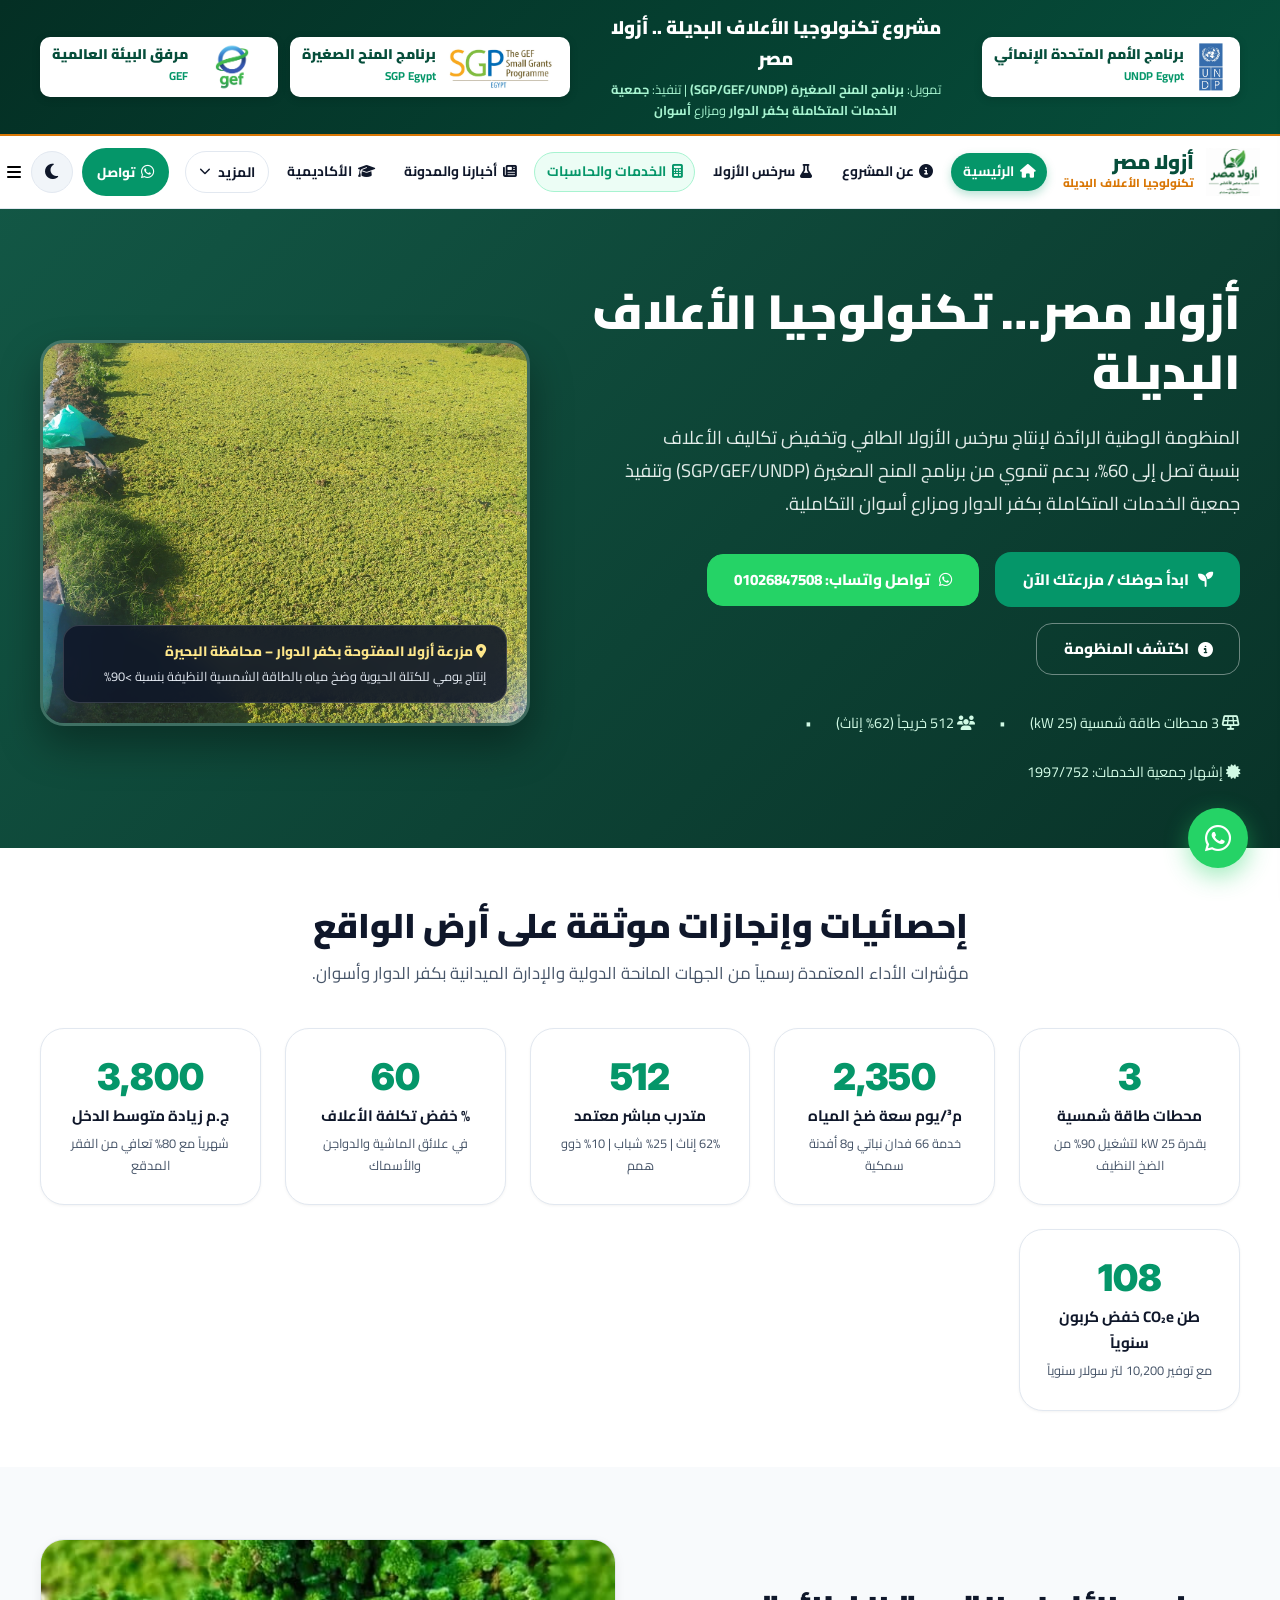
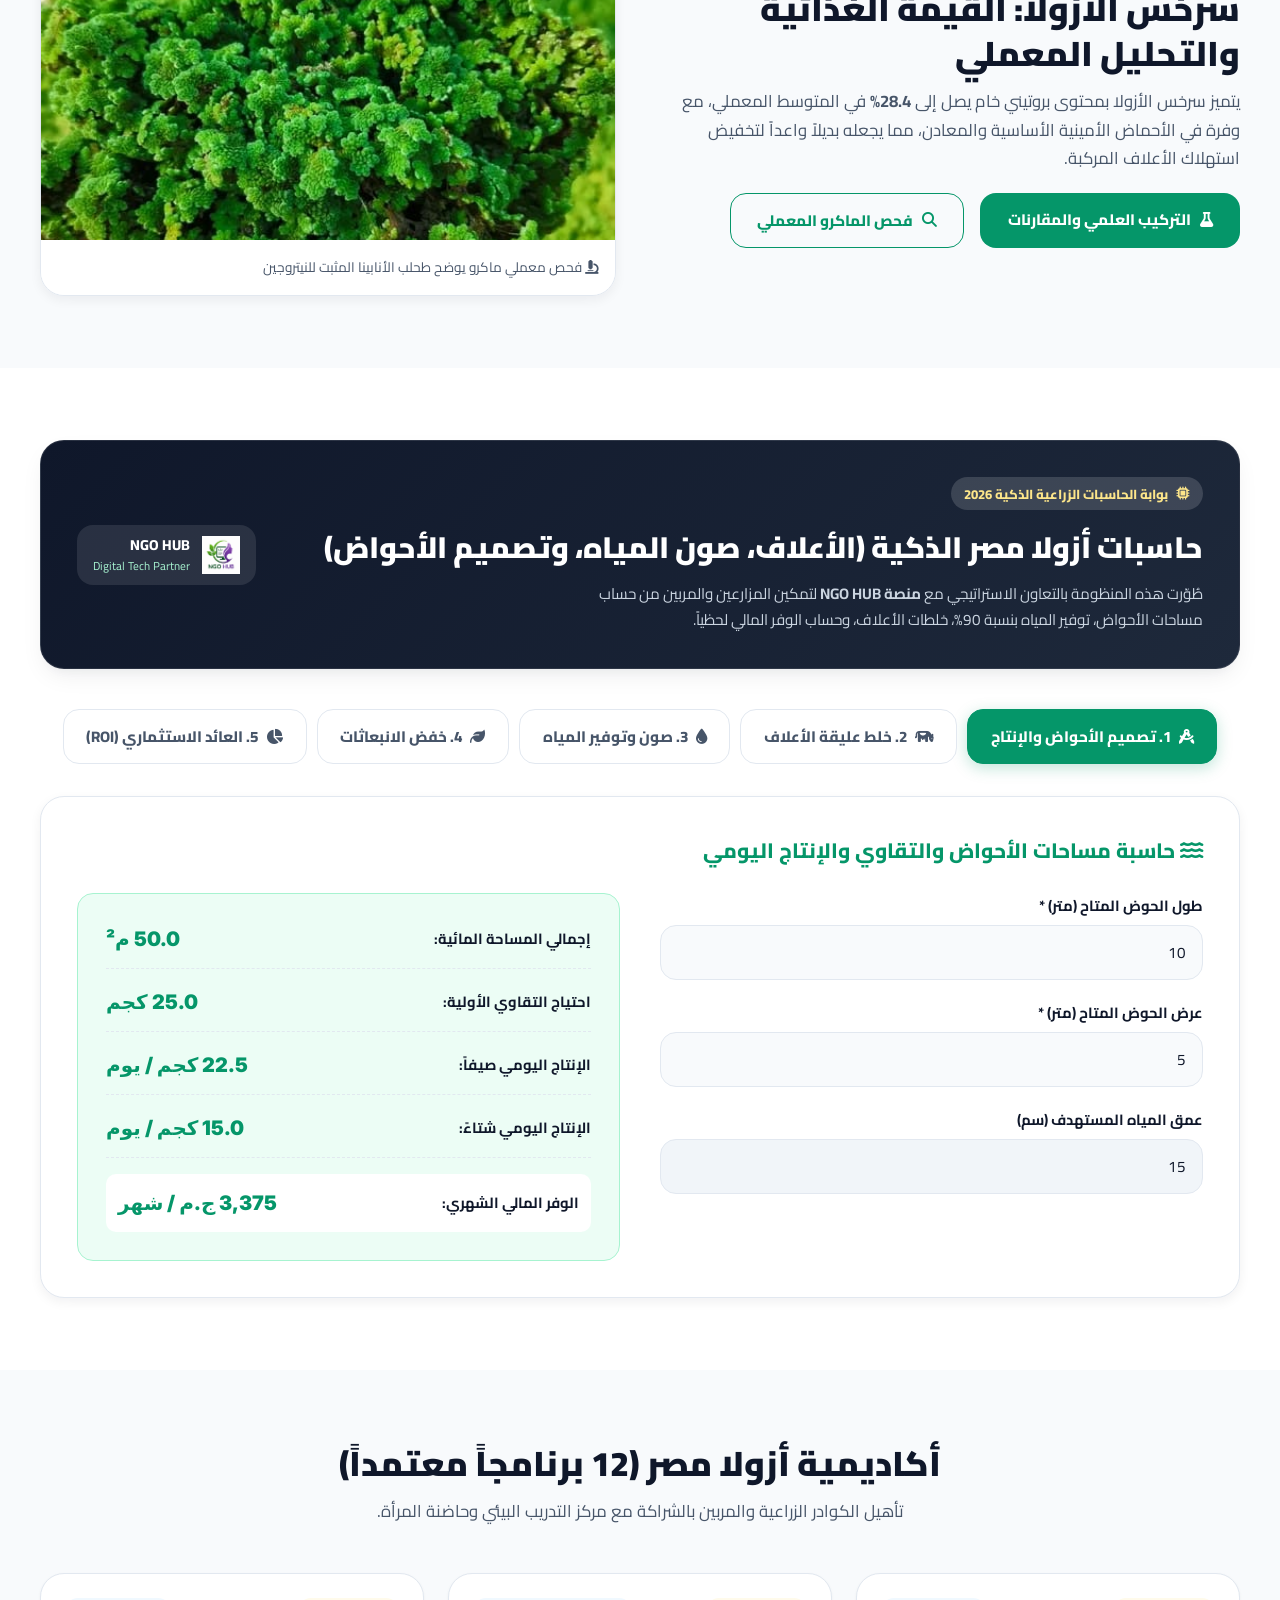
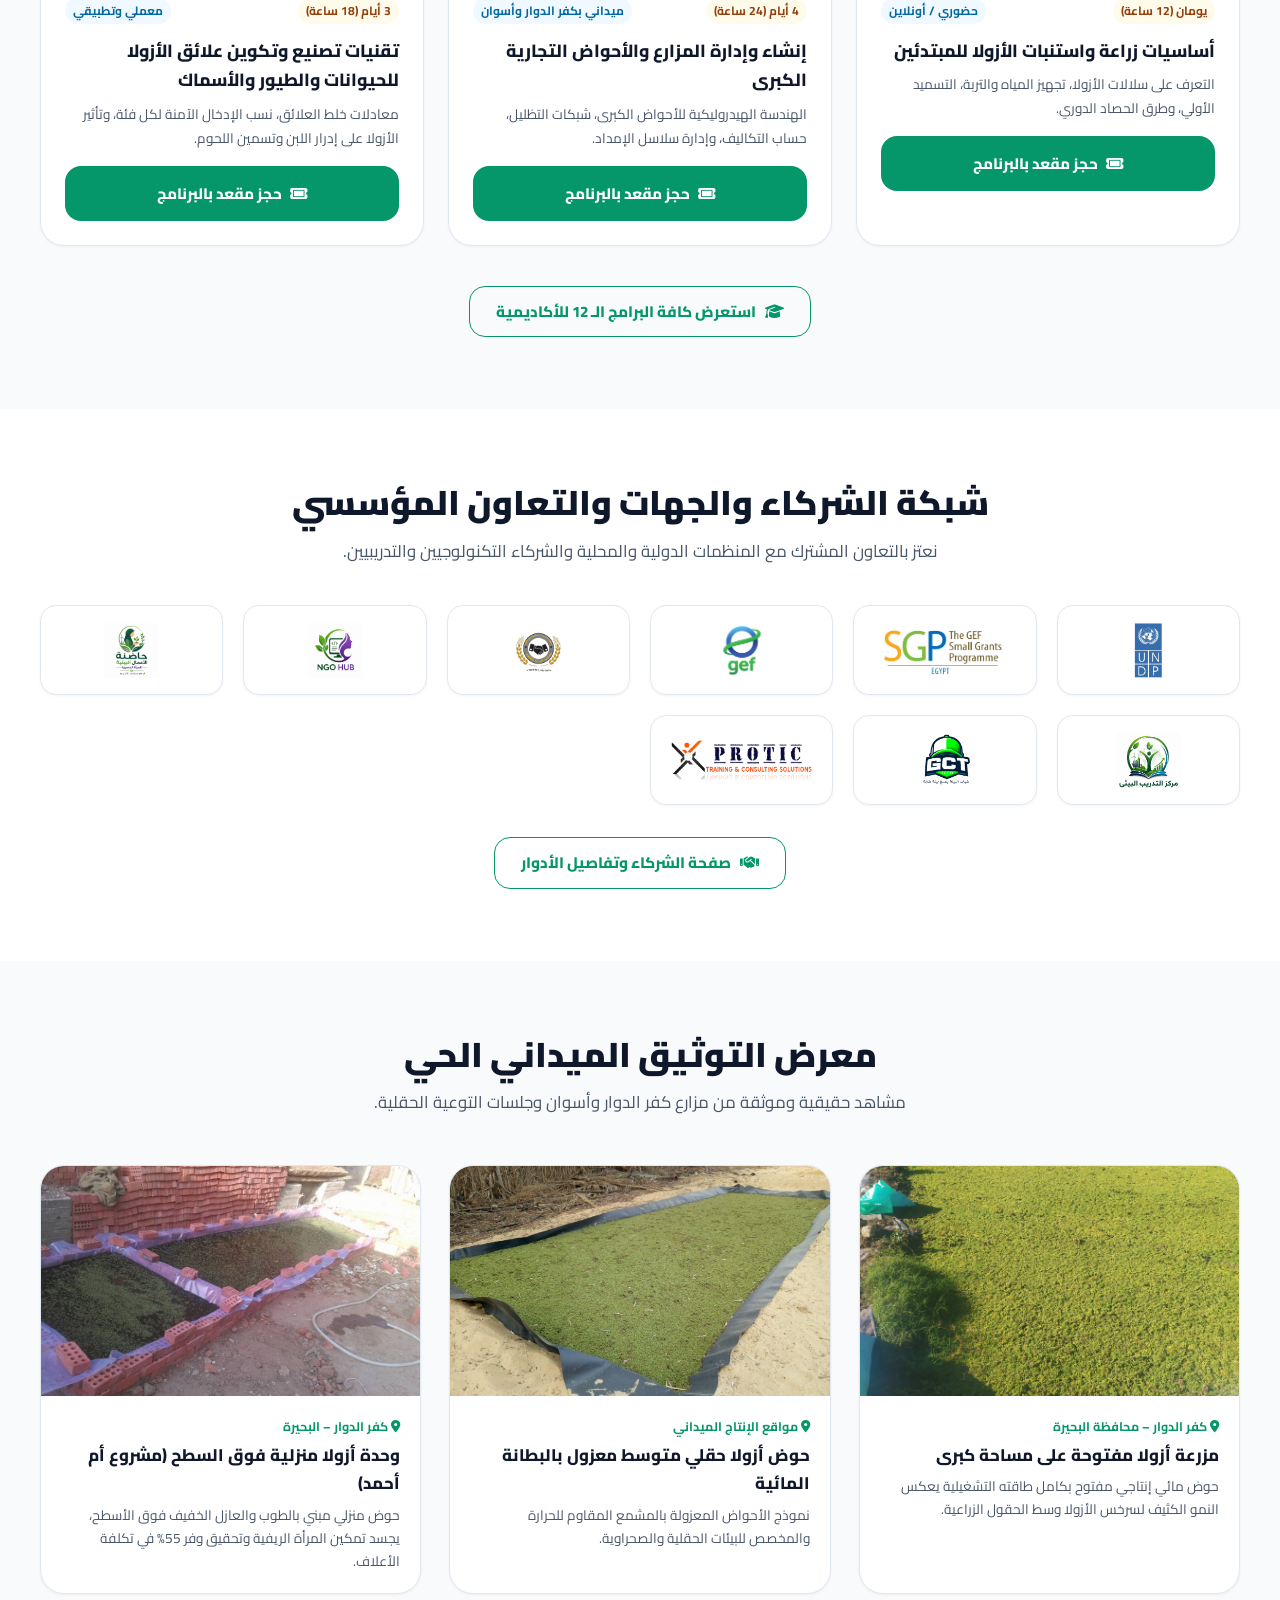
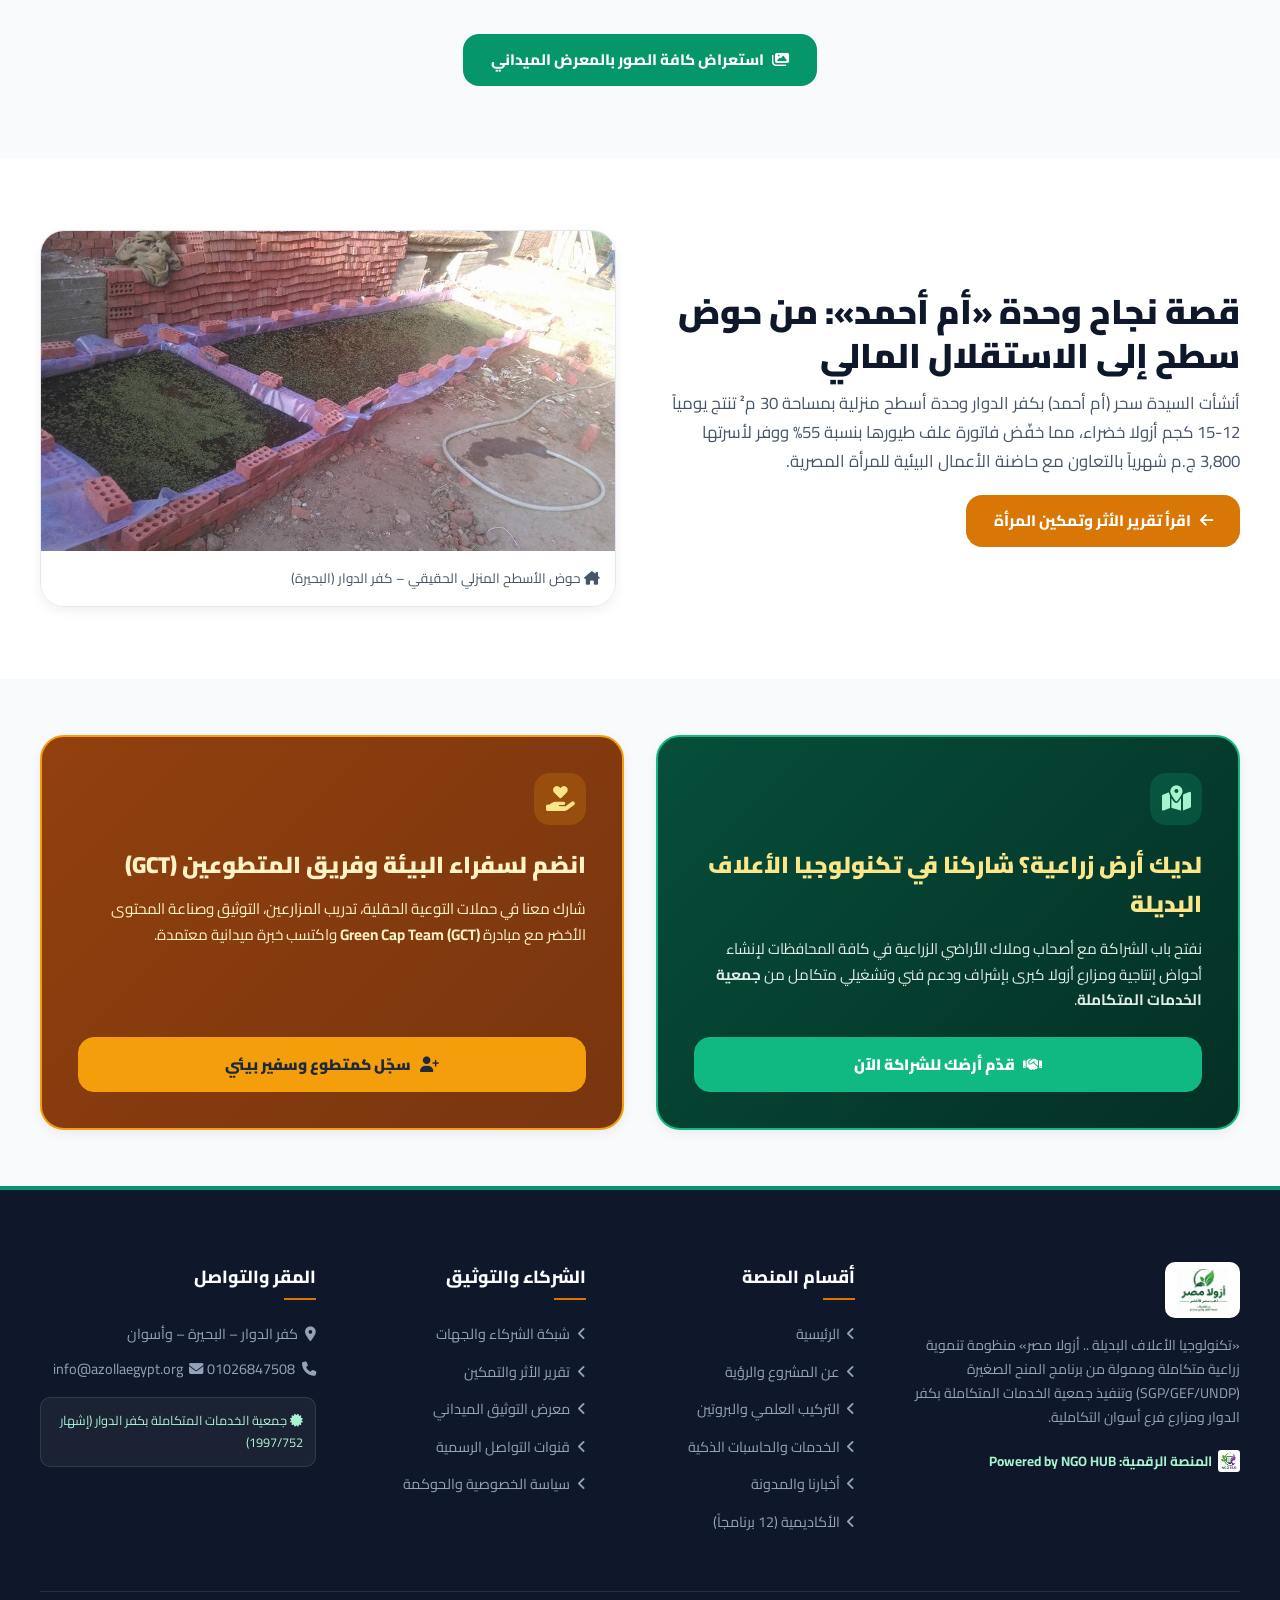
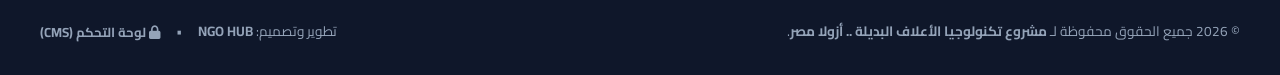
==== index.html @ 772b4bef "feat(reports): add monthly executive PDF report generation with offline html2pdf and print fallback" ====
<!DOCTYPE html>
<html lang="ar" dir="rtl" data-theme="light">
<head>
  <meta charset="UTF-8">
  <meta name="viewport" content="width=device-width, initial-scale=1.0, maximum-scale=5.0">
  <title>تكنولوجيا الأعلاف البديلة .. أزولا مصر | Azolla Egypt</title>
  <meta name="description" content="مشروع تكنولوجيا الأعلاف البديلة .. أزولا مصر. الممول من برنامج المنح الصغيرة (SGP/GEF/UNDP) وتنفيذ جمعية الخدمات المتكاملة بكفر الدوار ومزارع فرع أسوان التكاملية. الشريك الرقمي: NGO HUB.">
  <meta name="keywords" content="تكنولوجيا الأعلاف البديلة, أزولا مصر, Azolla Egypt, SGP Egypt, GEF, UNDP, جمعية الخدمات المتكاملة بكفر الدوار, NGO HUB, زراعة الأزولا في مصر, علف الأزولا, أعلاف مواشي, طاقة شمسية">
  <meta name="author" content="مشروع تكنولوجيا الأعلاف البديلة .. أزولا مصر - Azolla Egypt & NGO HUB">
  
  <!-- Open Graph -->
  <meta property="og:type" content="website">
  <meta property="og:title" content="تكنولوجيا الأعلاف البديلة .. أزولا مصر | SGP / GEF / UNDP">
  <meta property="og:description" content="من نبات صغير فوق الماء… نصنع مستقبلاً أخضر لمصر. جمعية الخدمات المتكاملة بكفر الدوار ومزارع أسوان التكاملية.">
  <meta property="og:url" content="https://azollaegypt.org">
  
  <!-- Google Fonts: Cairo & Inter -->
  <link rel="preconnect" href="https://fonts.googleapis.com">
  <link rel="preconnect" href="https://fonts.gstatic.com" crossorigin>
  <link href="https://fonts.googleapis.com/css2?family=Cairo:wght@400;600;700;800;900&family=Inter:wght@400;600;700;800&display=swap" rel="stylesheet">
  
  <!-- FontAwesome 6 Icons -->
  <link rel="stylesheet" href="https://cdnjs.cloudflare.com/ajax/libs/font-awesome/6.5.1/css/all.min.css">
  
  <!-- Master Stylesheet -->
  <link rel="stylesheet" href="./assets/css/style.css">
</head>
<body>

  <!-- 1. OFFICIAL INSTITUTIONAL SPONSOR TRUST BANNER (SYMMETRICAL & CRISP) -->
  <div class="top-sponsor-banner" role="banner">
    <div class="container sponsor-banner-grid">
      
      <!-- Right: UNDP Card -->
      <div class="sponsor-pillar-card" title="برنامج الأمم المتحدة الإنمائي (UNDP)">
        <img src="./assets/images/logo_undp.jpg" alt="UNDP Logo" class="sponsor-pillar-img">
        <div style="text-align: right;">
          <span style="display: block; font-size: 0.88rem; font-weight: 900; color: #064E3B; line-height: 1.25;">برنامج الأمم المتحدة الإنمائي</span>
          <span style="font-size: 0.72rem; color: #059669; font-weight: 700;">UNDP Egypt</span>
        </div>
      </div>

      <!-- Center: Official Project Title -->
      <div class="sponsor-center-content">
        <div class="sponsor-title-text" style="font-size: 1.15rem; font-weight: 900; color: #FFFFFF;">
          مشروع تكنولوجيا الأعلاف البديلة .. أزولا مصر
        </div>
        <div class="sponsor-entity-text">
          تمويل: <strong>برنامج المنح الصغيرة (SGP/GEF/UNDP)</strong> | تنفيذ: <strong>جمعية الخدمات المتكاملة بكفر الدوار</strong> ومزارع <strong>أسوان</strong>
        </div>
      </div>

      <!-- Left: SGP & GEF Cards -->
      <div style="display: flex; align-items: center; gap: 0.75rem;">
        <div class="sponsor-pillar-card" title="برنامج المنح الصغيرة (SGP Egypt)">
          <img src="./assets/images/logo_sgp.jpg" alt="SGP Egypt" class="sponsor-pillar-img">
          <div style="text-align: right;">
            <span style="display: block; font-size: 0.88rem; font-weight: 900; color: #064E3B; line-height: 1.25;">برنامج المنح الصغيرة</span>
            <span style="font-size: 0.72rem; color: #059669; font-weight: 700;">SGP Egypt</span>
          </div>
        </div>
        <div class="sponsor-pillar-card" title="مرفق البيئة العالمية (GEF)">
          <img src="./assets/images/logo_gef.jpg" alt="GEF" class="sponsor-pillar-img">
          <div style="text-align: right;">
            <span style="display: block; font-size: 0.88rem; font-weight: 900; color: #064E3B; line-height: 1.25;">مرفق البيئة العالمية</span>
            <span style="font-size: 0.72rem; color: #059669; font-weight: 700;">GEF</span>
          </div>
        </div>
      </div>

    </div>
  </div>

  <!-- 2. MAIN HEADER NAVIGATION -->
  <header class="main-header" id="main-header">
    <div class="container header-container">
      
      <!-- Brand Logo -->
      <a href="#home" class="logo-group" aria-label="الرئيسية">
        <img src="./assets/images/logo_azolla.png" alt="شعار أزولا مصر" class="brand-logo-img">
        <div class="brand-text">
          <span class="brand-title">أزولا مصر</span>
          <span class="brand-subtitle">تكنولوجيا الأعلاف البديلة</span>
        </div>
      </a>

      <!-- Navigation Links -->
      <nav class="main-nav" aria-label="القائمة الرئيسية">
        <ul class="nav-list">
          <li><a href="#home" class="nav-link active" data-page="home"><i class="fa-solid fa-house"></i> الرئيسية</a></li>
          <li><a href="#about" class="nav-link" data-page="about"><i class="fa-solid fa-circle-info"></i> عن المشروع</a></li>
          <li><a href="#science" class="nav-link" data-page="science"><i class="fa-solid fa-flask"></i> سرخس الأزولا</a></li>
          <li><a href="#services" class="nav-link nav-link-calc" data-page="services"><i class="fa-solid fa-calculator"></i> الخدمات والحاسبات</a></li>
          <li><a href="#news" class="nav-link" data-page="news"><i class="fa-solid fa-newspaper"></i> أخبارنا والمدونة</a></li>
          <li><a href="#academy" class="nav-link" data-page="academy"><i class="fa-solid fa-graduation-cap"></i> الأكاديمية</a></li>
          
          <!-- Dropdown for institutional and secondary pages -->
          <li class="nav-dropdown">
            <button type="button" class="nav-dropdown-btn" id="nav-more-btn" aria-haspopup="true" aria-expanded="false">
              <span>المزيد</span> <i class="fa-solid fa-chevron-down" style="font-size: 0.72rem;"></i>
            </button>
            <div class="nav-dropdown-menu" role="menu">
              <a href="#impact" class="nav-dropdown-item" data-page="impact" role="menuitem"><i class="fa-solid fa-earth-africa text-emerald"></i> الأثر والتمكين</a>
              <a href="#partners" class="nav-dropdown-item" data-page="partners" role="menuitem"><i class="fa-solid fa-handshake text-gold"></i> الشركاء المؤسسيون</a>
              <a href="#media" class="nav-dropdown-item" data-page="media" role="menuitem"><i class="fa-solid fa-images text-primary"></i> المعرض الميداني</a>
              <a href="#contact" class="nav-dropdown-item" data-page="contact" role="menuitem"><i class="fa-solid fa-phone text-azure"></i> تواصل معنا</a>
              <a href="#privacy" class="nav-dropdown-item" data-page="privacy" role="menuitem"><i class="fa-solid fa-shield-halved text-emerald"></i> الخصوصية والحوكمة</a>
            </div>
          </li>
        </ul>
      </nav>

      <!-- Header Actions: WhatsApp CTA, Theme Switcher & Mobile Toggle -->
      <div class="header-actions">
        <!-- Quick WhatsApp Button -->
        <a href="https://wa.me/201026847508" target="_blank" rel="noopener" class="btn btn-emerald btn-sm header-cta-btn" style="display: inline-flex; align-items: center; gap: 0.4rem; padding: 0.42rem 0.85rem; font-size: 0.82rem; font-weight: 800; border-radius: var(--radius-full);" title="تواصل واتساب المباشر">
          <i class="fa-brands fa-whatsapp" style="font-size: 0.95rem;"></i> تواصل
        </a>

        <!-- Theme Toggle Button -->
        <button class="theme-toggle-btn" id="theme-toggle-btn" onclick="toggleTheme()" aria-label="تبديل المظهر" title="تبديل الوضع الليلي / النهاري">
          <i class="fa-solid fa-moon" id="theme-icon"></i>
        </button>

        <!-- Mobile Drawer Toggle -->
        <button class="mobile-toggle-btn" id="mobile-menu-toggle" aria-label="فتح القائمة">
          <i class="fa-solid fa-bars"></i>
        </button>
      </div>

    </div>
  </header>

  <!-- 3. MOBILE NAVIGATION DRAWER & OVERLAY -->
  <div class="mobile-drawer-overlay" id="mobile-overlay"></div>
  <aside class="mobile-drawer" id="mobile-drawer" aria-label="قائمة الجوال">
    <div style="display: flex; justify-content: space-between; align-items: center; margin-bottom: 2rem; border-bottom: 1px solid var(--color-border); padding-bottom: 1rem;">
      <div style="display: flex; align-items: center; gap: 0.75rem;">
        <img src="./assets/images/logo_azolla.png" alt="أزولا مصر" style="height: 38px;">
        <span style="font-weight: 800; font-size: 1.1rem; color: var(--color-primary-dark);">أزولا مصر</span>
      </div>
      <button class="modal-close-btn" id="mobile-close-btn" aria-label="إغلاق">&times;</button>
    </div>

    <ul class="mobile-nav-list">
      <li><a href="#home" class="mobile-nav-link" data-page="home"><i class="fa-solid fa-house text-emerald"></i> الرئيسية</a></li>
      <li><a href="#about" class="mobile-nav-link" data-page="about"><i class="fa-solid fa-circle-info text-emerald"></i> عن المشروع</a></li>
      <li><a href="#science" class="mobile-nav-link" data-page="science"><i class="fa-solid fa-flask text-emerald"></i> الأزولا واستخداماته</a></li>
      <li><a href="#services" class="mobile-nav-link" data-page="services"><i class="fa-solid fa-calculator text-emerald"></i> الخدمات والحاسبات الذكية</a></li>
      <li><a href="#news" class="mobile-nav-link" data-page="news"><i class="fa-solid fa-newspaper text-emerald"></i> أخبارنا والمدونة</a></li>
      <li><a href="#academy" class="mobile-nav-link" data-page="academy"><i class="fa-solid fa-graduation-cap text-emerald"></i> الأكاديمية (12 برنامجاً)</a></li>
      <li><a href="#impact" class="mobile-nav-link" data-page="impact"><i class="fa-solid fa-earth-africa text-emerald"></i> الأثر والتمكين</a></li>
      <li><a href="#partners" class="mobile-nav-link" data-page="partners"><i class="fa-solid fa-handshake text-emerald"></i> الشركاء والجهات</a></li>
      <li><a href="#media" class="mobile-nav-link" data-page="media"><i class="fa-solid fa-images text-emerald"></i> المعرض الميداني</a></li>
      <li><a href="#contact" class="mobile-nav-link" data-page="contact"><i class="fa-solid fa-phone text-emerald"></i> تواصل معنا</a></li>
      <li><a href="#privacy" class="mobile-nav-link" data-page="privacy"><i class="fa-solid fa-shield-halved text-emerald"></i> سياسة الخصوصية والحوكمة</a></li>
    </ul>

    <div style="margin-top: auto; padding-top: 1.5rem; border-top: 1px solid var(--color-border);">
      <a href="https://wa.me/201026847508?text=%D8%A7%D9%84%D8%B3%D9%84%D8%A7%D9%85%20%D8%B9%D9%84%D9%8A%D9%83%D9%85%D8%8C%20%D8%A3%D9%88%D8%AF%20%D8%A7%D9%84%D8%A7%D8%B3%D8%AA%D9%81%D8%B3%D8%A7%D8%B1%20%D8%B9%D9%86%20%D9%85%D8%B4%D8%B1%D9%88%D8%B9%20%D8%AA%D9%83%D9%86%D9%88%D9%84%D9%88%D8%AC%D9%8A%D8%A7%20%D8%A7%D9%84%D8%A3%D8%B9%D9%84%D8%A7%D9%81%20%D8%A7%D9%84%D8%A8%D8%AF%D9%8A%D9%84%D8%A9%20%D8%A3%D8%B2%D9%88%D9%84%D8%A7%20%D9%85%D8%B5%D8%B1" target="_blank" rel="noopener" class="btn btn-emerald btn-block" style="background: #25D366; margin-bottom: 0.75rem;">
        <i class="fa-brands fa-whatsapp"></i> واتساب: 01026847508
      </a>
      <div style="font-size: 0.78rem; text-align: center; color: var(--color-text-muted);">
        Powered by <strong>NGO HUB</strong>
      </div>
    </div>
  </aside>

  <!-- 4. SPA MAIN CONTENT CONTAINER (PRE-RENDERED LANDING PAGE) -->
  <main id="app-content" role="main">
    <section class="home-hero-section">
      <div class="container">
        <div class="hero-grid">
          <div>
            <h1 class="hero-main-title">
              أزولا مصر… <br><span class="hero-highlight">تكنولوجيا الأعلاف البديلة</span>
            </h1>
            <p class="hero-lead-text">
              المنظومة الوطنية الرائدة لإنتاج سرخس الأزولا الطافي وتخفيض تكاليف الأعلاف بنسبة تصل إلى <strong>60%</strong>، بدعم تنموي من برنامج المنح الصغيرة (SGP/GEF/UNDP) وتنفيذ جمعية الخدمات المتكاملة بكفر الدوار ومزارع أسوان التكاملية.
            </p>

            <div class="hero-cta-row">
              <button class="btn btn-emerald btn-lg" onclick="openModal('modal-farm')">
                <i class="fa-solid fa-seedling"></i> ابدأ حوضك / مزرعتك الآن
              </button>
              <a href="https://wa.me/201026847508?text=%D8%A7%D9%84%D8%B3%D9%84%D8%A7%D9%85%20%D8%B9%D9%84%D9%8A%D9%83%D9%85%D8%8C%20%D8%A3%D9%88%D8%AF%20%D8%A7%D9%84%D8%A7%D8%B3%D8%AA%D9%81%D8%B3%D8%A7%D8%B1%20%D8%B9%D9%86%20%D9%85%D8%B4%D8%B1%D9%88%D8%B9%20%D8%A3%D8%B2%D9%88%D9%84%D8%A7%20%D9%85%D8%B5%D8%B1" target="_blank" rel="noopener" class="btn btn-gold btn-lg" style="background: #25D366; border-color: #25D366;">
                <i class="fa-brands fa-whatsapp"></i> تواصل واتساب: 01026847508
              </a>
              <a href="#about" class="btn btn-outline-white btn-lg">
                <i class="fa-solid fa-circle-info"></i> اكتشف المنظومة
              </a>
            </div>

            <div style="display: flex; gap: 1.5rem; flex-wrap: wrap; font-size: 0.9rem; color: #D1FAE5;">
              <span><i class="fa-solid fa-solar-panel text-gold"></i> 3 محطات طاقة شمسية (25 kW)</span>
              <span>•</span>
              <span><i class="fa-solid fa-users text-gold"></i> 512 خريجاً (62% إناث)</span>
              <span>•</span>
              <span><i class="fa-solid fa-certificate text-gold"></i> إشهار جمعية الخدمات: 1997/752</span>
            </div>
          </div>

          <div class="hero-media-card">
            <img src="./assets/images/field_farm_large.jpg" alt="مزرعة أزولا مصر الحقلية" class="hero-media-img">
            <div class="hero-floating-tag">
              <div style="font-weight: 800; color: #FDE68A; margin-bottom: 0.2rem;">
                <i class="fa-solid fa-location-dot"></i> مزرعة أزولا المفتوحة بكفر الدوار – محافظة البحيرة
              </div>
              <div style="font-size: 0.8rem; color: #E2E8F0;">
                إنتاج يومي للكتلة الحيوية وضخ مياه بالطاقة الشمسية النظيفة بنسبة &gt;90%
              </div>
            </div>
          </div>
        </div>
      </div>
    </section>

    <section class="section section-bg-white" style="padding-top: 3.5rem; padding-bottom: 3.5rem;">
      <div class="container">
        <div class="section-header-box" style="margin-bottom: 2.5rem;">
          <h2 class="section-title">إحصائيات وإنجازات موثقة على أرض الواقع</h2>
          <p class="section-desc">مؤشرات الأداء المعتمدة رسمياً من الجهات المانحة الدولية والإدارة الميدانية بكفر الدوار وأسوان.</p>
        </div>

        <div class="stats-dashboard-grid">
          <div class="stat-card">
            <div class="stat-number-box counter-val" data-target="3">3</div>
            <div class="stat-card-title">محطات طاقة شمسية</div>
            <div class="stat-card-desc">بقدرة 25 kW لتشغيل 90% من الضخ النظيف</div>
          </div>

          <div class="stat-card">
            <div class="stat-number-box counter-val" data-target="1250">1,250</div>
            <div class="stat-card-title">م³/يوم سعة ضخ المياه</div>
            <div class="stat-card-desc">خدمة 66 فدان نباتي و8 أفدنة سمكية</div>
          </div>

          <div class="stat-card">
            <div class="stat-number-box counter-val" data-target="512">512</div>
            <div class="stat-card-title">متدرب مباشر معتمد</div>
            <div class="stat-card-desc">62% إناث | 25% شباب | 10% ذوو همم</div>
          </div>

          <div class="stat-card">
            <div class="stat-number-box counter-val" data-target="60">60%</div>
            <div class="stat-card-title">% خفض تكلفة الأعلاف</div>
            <div class="stat-card-desc">في علائق الماشية والدواجن والأسماك</div>
          </div>

          <div class="stat-card">
            <div class="stat-number-box counter-val" data-target="4200">4,200</div>
            <div class="stat-card-title">ج.م زيادة متوسط الدخل</div>
            <div class="stat-card-desc">شهرياً مع 80% تعافي من الفقر المدقع</div>
          </div>

          <div class="stat-card">
            <div class="stat-number-box counter-val" data-target="185">185</div>
            <div class="stat-card-title">طن CO₂e خفض كربون سنوياً</div>
            <div class="stat-card-desc">مع توفير 10,200 لتر سولار سنوياً</div>
          </div>
        </div>
      </div>
    </section>

    <section class="section section-bg-light">
      <div class="container">
        <div style="display: grid; grid-template-columns: 1fr 1fr; gap: 3rem; align-items: center;">
          <div>
            <h2 class="section-title">سرخس الأزولا: القيمة الغذائية والتحليل المعملي</h2>
            <p class="section-desc" style="margin-bottom: 1.25rem;">
              يتميز سرخس الأزولا بمحتوى بروتيني خام يصل إلى <strong>28.4%</strong> في المتوسط المعملي، مع وفرة في الأحماض الأمينية الأساسية والمعادن، مما يجعله بديلاً واعداً لتخفيض استهلاك الأعلاف المركبة.
            </p>
            <div style="display: flex; gap: 1rem; flex-wrap: wrap;">
              <a href="#science" class="btn btn-primary"><i class="fa-solid fa-flask"></i> التركيب العلمي والمقارنات</a>
              <button class="btn btn-outline-primary" onclick="openLightbox('./assets/images/field_macro_azolla.jpg', 'صورة ماكرو للأزولا', 'فحص معملي ماكرو يوضح نسيج سرخس الأزولا النقي')">
                <i class="fa-solid fa-magnifying-glass"></i> فحص الماكرو المعملي
              </button>
            </div>
          </div>

          <div>
            <div style="border-radius: var(--radius-lg); overflow: hidden; box-shadow: var(--shadow-md); border: 1px solid var(--color-border);">
              <img src="./assets/images/field_macro_azolla.jpg" alt="ماكرو الأزولا" style="width: 100%; height: 300px; object-fit: cover;">
              <div style="padding: 1rem; background: var(--color-surface); font-size: 0.85rem; color: var(--color-text-muted);">
                <i class="fa-solid fa-microscope text-gold"></i> فحص معملي ماكرو يوضح طحلب الأنابينا المثبت للنيتروجين
              </div>
            </div>
          </div>
        </div>
      </div>
    </section>

    <!-- INTERACTIVE CALCULATORS SUITE (Directly Visible on Landing / Home) -->
    <section class="section section-bg-white" id="interactive-calculators">
      <div class="container">
        <div class="smart-hub-header-card">
          <div>
            <div style="display: inline-flex; align-items: center; gap: 0.5rem; background: rgba(255,255,255,0.15); color: #FDE68A; padding: 0.35rem 0.85rem; border-radius: var(--radius-full); font-size: 0.82rem; font-weight: 800; margin-bottom: 0.75rem;">
              <i class="fa-solid fa-microchip"></i> بوابة الحاسبات الزراعية الذكية 2026
            </div>
            <h2 style="font-size: 1.85rem; font-weight: 900; color: #FFFFFF; margin-bottom: 0.5rem;">
              حاسبات أزولا مصر الذكية (الأعلاف، صون المياه، وتصميم الأحواض)
            </h2>
            <p style="color: #CBD5E1; font-size: 0.95rem; max-width: 650px;">
              طُوّرت هذه المنظومة بالتعاون الاستراتيجي مع <strong>منصة NGO HUB</strong> لتمكين المزارعين والمربين من حساب مساحات الأحواض، توفير المياه بنسبة 90%، خلطات الأعلاف، وحساب الوفر المالي لحظياً.
            </p>
          </div>

          <div class="smart-hub-logo-tag">
            <img src="./assets/images/logo_ngohub.png" alt="NGO HUB Logo" style="height: 38px;">
            <div style="text-align: right;">
              <div style="font-weight: 800; font-size: 0.9rem; color: #FFFFFF;">NGO HUB</div>
              <div style="font-size: 0.72rem; color: #A7F3D0;">Digital Tech Partner</div>
            </div>
          </div>
        </div>

        <div class="calc-nav-tabs">
          <button class="calc-tab-btn active" onclick="switchCalcTab('tab-basin', this)">
            <i class="fa-solid fa-compass-drafting"></i> 1. تصميم الأحواض والإنتاج
          </button>
          <button class="calc-tab-btn" onclick="switchCalcTab('tab-feed', this)">
            <i class="fa-solid fa-cow"></i> 2. خلط عليقة الأعلاف
          </button>
          <button class="calc-tab-btn" onclick="switchCalcTab('tab-water', this)">
            <i class="fa-solid fa-droplet text-azure"></i> 3. صون وتوفير المياه
          </button>
          <button class="calc-tab-btn" onclick="switchCalcTab('tab-carbon', this)">
            <i class="fa-solid fa-leaf"></i> 4. خفض الانبعاثات
          </button>
          <button class="calc-tab-btn" onclick="switchCalcTab('tab-roi', this)">
            <i class="fa-solid fa-chart-pie"></i> 5. العائد الاستثماري (ROI)
          </button>
        </div>

        <!-- 1. BASIN CALC -->
        <div id="tab-basin" class="calculator-box">
          <h3 style="font-size: 1.3rem; font-weight: 800; color: var(--color-primary); margin-bottom: 1.5rem;">
            <i class="fa-solid fa-water text-azure"></i> حاسبة مساحات الأحواض والتقاوي والإنتاج اليومي
          </h3>
          <div class="calc-grid-layout">
            <div>
              <div class="form-group">
                <label class="form-label">طول الحوض المتاح (متر) *</label>
                <input type="number" id="calc-basin-length" class="form-control" value="10" min="1" oninput="runBasinCalc()">
              </div>
              <div class="form-group">
                <label class="form-label">عرض الحوض المتاح (متر) *</label>
                <input type="number" id="calc-basin-width" class="form-control" value="5" min="1" oninput="runBasinCalc()">
              </div>
              <div class="form-group">
                <label class="form-label">عمق المياه المستهدف (سم)</label>
                <input type="number" class="form-control" value="15" readonly style="background: var(--color-surface-hover);">
              </div>
            </div>

            <div class="calc-result-panel">
              <div class="result-row">
                <span class="result-label">إجمالي المساحة المائية:</span>
                <span class="result-value" id="res-basin-area">50 م²</span>
              </div>
              <div class="result-row">
                <span class="result-label">احتياج التقاوي الأولية:</span>
                <span class="result-value" id="res-basin-seed">25 كجم</span>
              </div>
              <div class="result-row">
                <span class="result-label">الإنتاج اليومي صيفاً:</span>
                <span class="result-value" id="res-basin-yield-summer">22.5 كجم / يوم</span>
              </div>
              <div class="result-row">
                <span class="result-label">الإنتاج اليومي شتاءً:</span>
                <span class="result-value" id="res-basin-yield-winter">15.0 كجم / يوم</span>
              </div>
              <div class="result-row" style="background: var(--color-surface); padding: 0.75rem; border-radius: var(--radius-sm);">
                <span class="result-label">الوفر المالي الشهري:</span>
                <span class="result-value text-gold" id="res-basin-savings">3,375 ج.م / شهر</span>
              </div>
            </div>
          </div>
        </div>

        <!-- 2. FEED CALC -->
        <div id="tab-feed" class="calculator-box" style="display: none;">
          <h3 style="font-size: 1.3rem; font-weight: 800; color: var(--color-primary); margin-bottom: 1.5rem;">
            <i class="fa-solid fa-wheat-awn text-gold"></i> حاسبة خلط عليقة الأعلاف المركبة للأبقار والدواجن والأسماك
          </h3>
          <div class="calc-grid-layout">
            <div>
              <div class="form-group">
                <label class="form-label">نوع القطيع أو الحيوانات *</label>
                <select id="calc-feed-type" class="form-control" onchange="runFeedCalc()">
                  <option value="cattle_dairy">أبقار وجاموس حلاب</option>
                  <option value="cattle_beef" selected>أبقار وجاموس تسمين</option>
                  <option value="sheep_goat">أغنام وماعز</option>
                  <option value="poultry_ducks">دواجن وبط ورومي</option>
                  <option value="fish_farm">أسماك مزارع</option>
                </select>
              </div>
              <div class="form-group">
                <label class="form-label">عدد الرؤوس بالقطيع *</label>
                <input type="number" id="calc-feed-heads" class="form-control" value="10" min="1" oninput="runFeedCalc()">
              </div>
              <div class="form-group">
                <label class="form-label">سعر كيلو العلف الجاف (جنيه) *</label>
                <input type="number" id="calc-feed-price" class="form-control" value="22" min="5" oninput="runFeedCalc()">
              </div>
            </div>

            <div class="calc-result-panel">
              <div class="result-row">
                <span class="result-label">إجمالي العلف الجاف:</span>
                <span class="result-value" id="res-feed-total-dry">120 كجم / يوم</span>
              </div>
              <div class="result-row">
                <span class="result-label">العلف الجاف الموفر يومياً:</span>
                <span class="result-value text-emerald" id="res-feed-saved-dry">24 كجم / يوم</span>
              </div>
              <div class="result-row">
                <span class="result-label">الأزولا الطازجة الواجب خلطها:</span>
                <span class="result-value" id="res-feed-azolla-needed">96 كجم / يوم</span>
              </div>
              <div class="result-row" style="background: var(--color-surface); padding: 0.75rem; border-radius: var(--radius-sm);">
                <span class="result-label">الوفر المالي الشهري:</span>
                <span class="result-value text-gold" id="res-feed-monthly-saved">15,840 ج.م / شهر</span>
              </div>
            </div>
          </div>
        </div>

        <!-- 3. WATER SAVINGS & CONSERVATION CALC -->
        <div id="tab-water" class="calculator-box" style="display: none;">
          <div style="display: flex; justify-content: space-between; align-items: center; margin-bottom: 1.5rem; flex-wrap: wrap; gap: 1rem;">
            <h3 style="font-size: 1.3rem; font-weight: 800; color: var(--color-primary); margin: 0;">
              <i class="fa-solid fa-droplet text-azure"></i> حاسبة صون وكفاءة استهلاك وتوفير المياه (Water Conservation)
            </h3>
            <span style="background: var(--color-azure-50); color: var(--color-azure-dark); padding: 0.35rem 0.85rem; border-radius: var(--radius-full); font-weight: 800; font-size: 0.85rem; border: 1px solid var(--color-azure-100);">
              <i class="fa-solid fa-gauge-high text-azure"></i> وفر مائي يصل إلى 90%
            </span>
          </div>

          <div class="calc-grid-layout">
            <div>
              <div class="form-group">
                <label class="form-label"><i class="fa-solid fa-ruler-combined text-azure"></i> مساحة الأحواض المائية (م²) *</label>
                <input type="number" id="calc-water-area" class="form-control" value="100" min="10" step="10" oninput="runWaterCalc()">
                <small style="color: var(--color-text-muted); font-size: 0.78rem;">(مثال: 100 م² = حوض متوسط، 4200 م² = فدان كامل)</small>
              </div>

              <div class="form-group">
                <label class="form-label"><i class="fa-solid fa-seedling text-emerald"></i> المحصول العلفي المقارن *</label>
                <select id="calc-water-crop" class="form-control" onchange="runWaterCalc()">
                  <option value="alfalfa" selected>البرسيم الحجازي (Alfalfa - 1,850 م³/طن جاف)</option>
                  <option value="berseem">البرسيم المصري (Berseem - 1,450 م³/طن جاف)</option>
                  <option value="corn_silage">سيلاج الذرة (Corn Silage - 1,200 م³/طن جاف)</option>
                  <option value="soybean">كسب فول الصويا (Soybean - 2,400 م³/طن جاف)</option>
                </select>
              </div>

              <div class="form-group">
                <label class="form-label"><i class="fa-solid fa-solar-panel text-gold"></i> تقنية الري وتدوير المياه *</label>
                <select id="calc-water-tech" class="form-control" onchange="runWaterCalc()">
                  <option value="closed_solar_shade" selected>أحواض مغلقة + ضخ شمسي + تظليل سيرام 50% (أعلى كفاءة وفر 90%)</option>
                  <option value="closed_solar_open">أحواض مغلقة مع تدوير بالطاقة الشمسية بدون تظليل (وفر 82%)</option>
                  <option value="rooftop_basin">وحدة أسطح منزلية معزولة (وفر 88%)</option>
                  <option value="earth_basin_recycle">أحواض ترابية مبطنة مشمع مع إعادة تدوير (وفر 78%)</option>
                </select>
              </div>

              <div class="form-group">
                <label class="form-label"><i class="fa-solid fa-calendar-days text-primary"></i> فترة الحساب والتشغيل *</label>
                <select id="calc-water-period" class="form-control" onchange="runWaterCalc()">
                  <option value="year" selected>سنة كاملة (365 يوماً إنتاجي)</option>
                  <option value="month">شهر واحد (30 يوماً)</option>
                </select>
              </div>
            </div>

            <div class="calc-result-panel" style="background: linear-gradient(135deg, rgba(240, 249, 255, 0.8) 0%, rgba(209, 250, 229, 0.8) 100%); border: 2px solid var(--color-azure-100);">
              <div class="result-row">
                <span class="result-label"><i class="fa-solid fa-faucet-drip text-azure"></i> استهلاك منظومة الأزولا:</span>
                <span class="result-value text-azure" id="res-water-azolla-consumed">128 م³</span>
              </div>
              <div class="result-row">
                <span class="result-label"><i class="fa-solid fa-shower text-gold"></i> استهلاك الزراعة التقليدية:</span>
                <span class="result-value" id="res-water-conventional-consumed">1,120 م³</span>
              </div>
              <div class="result-row" style="background: var(--color-surface); padding: 0.85rem; border-radius: var(--radius-sm); border: 1px solid var(--color-emerald-200);">
                <span class="result-label" style="font-weight: 900; color: var(--color-primary-dark);"><i class="fa-solid fa-shield-heart text-emerald"></i> صافي الوفر المائي المحقق:</span>
                <span class="result-value text-emerald" id="res-water-saved-m3" style="font-size: 1.35rem; font-weight: 900;">992 م³ موفرة</span>
              </div>
              <div class="result-row">
                <span class="result-label"><i class="fa-solid fa-percent text-emerald"></i> نسبة صون وتوفير المياه:</span>
                <span class="result-value text-emerald" id="res-water-saved-pct">88.6%</span>
              </div>
              <div class="result-row">
                <span class="result-label"><i class="fa-solid fa-users text-azure"></i> مكافئ مياه شرب منزلية:</span>
                <span class="result-value text-azure" id="res-water-household-equiv">18 فرد / سنة</span>
              </div>
              <div class="result-row">
                <span class="result-label"><i class="fa-solid fa-dna text-gold"></i> كفاءة إنتاج البروتين المائي:</span>
                <span class="result-value text-gold" id="res-water-protein-efficiency">0.82 كجم بروتين / م³</span>
              </div>
            </div>
          </div>

          <!-- Comparison Progress Bar -->
          <div style="margin-top: 1.5rem; background: var(--color-bg); padding: 1.25rem; border-radius: var(--radius-md); border: 1px solid var(--color-border);">
            <div style="display: flex; justify-content: space-between; font-size: 0.85rem; font-weight: 800; margin-bottom: 0.5rem;">
              <span><i class="fa-solid fa-chart-simple text-azure"></i> مقارنة الاستهلاك المائي المباشر (متر مكعب):</span>
              <span id="res-water-bar-label" style="color: var(--color-primary); font-weight: 900;">وفر مائي حاسم 88.6%</span>
            </div>
            <div style="height: 24px; border-radius: var(--radius-full); background: #EF4444; overflow: hidden; display: flex; box-shadow: inset 0 2px 4px rgba(0,0,0,0.1);">
              <div id="res-water-bar-azolla" style="width: 11.4%; background: #059669; color: #FFF; font-size: 0.72rem; font-weight: 800; display: flex; align-items: center; justify-content: center;" title="استهلاك أزولا مصر">أزولا (11.4%)</div>
              <div id="res-water-bar-saved" style="width: 88.6%; background: #0284C7; color: #FFF; font-size: 0.72rem; font-weight: 800; display: flex; align-items: center; justify-content: center;" title="المياه الموفرة المصانة">مياه مصانة وموفرة (88.6%)</div>
            </div>
            <div style="display: flex; justify-content: space-between; font-size: 0.75rem; color: var(--color-text-muted); margin-top: 0.4rem;">
              <span><i class="fa-solid fa-circle" style="color: #059669;"></i> استهلاك الأزولا الفعلي</span>
              <span><i class="fa-solid fa-circle" style="color: #0284C7;"></i> حجم المياه الموفرة (Water Conservation)</span>
              <span><i class="fa-solid fa-circle" style="color: #EF4444;"></i> هدر المحاصيل التقليدية</span>
            </div>
          </div>
        </div>

        <!-- 4. CARBON CALC -->
        <div id="tab-carbon" class="calculator-box" style="display: none;">
          <h3 style="font-size: 1.3rem; font-weight: 800; color: var(--color-primary); margin-bottom: 1.5rem;">
            <i class="fa-solid fa-leaf text-emerald"></i> حاسبة البصمة البيئية وخفض الانبعاثات
          </h3>
          <div class="calc-grid-layout">
            <div>
              <div class="form-group">
                <label class="form-label">إنتاج الأزولا السنوي التقديري (طن) *</label>
                <input type="number" id="calc-carbon-tons" class="form-control" value="20" min="1" oninput="runCarbonCalc()">
              </div>
              <div class="form-group">
                <label class="form-label">السولار الموفر بفضل الطاقة الشمسية (لتر/سنة) *</label>
                <input type="number" id="calc-carbon-diesel" class="form-control" value="10000" min="0" oninput="runCarbonCalc()">
              </div>
            </div>

            <div class="calc-result-panel">
              <div class="result-row">
                <span class="result-label">إجمالي الكربون المتجنب سنوياً:</span>
                <span class="result-value text-emerald" id="res-carbon-total">37.3 طن CO₂e</span>
              </div>
              <div class="result-row" style="background: var(--color-surface); padding: 0.75rem; border-radius: var(--radius-sm);">
                <span class="result-label">ما يعادل زراعة أشجار:</span>
                <span class="result-value text-gold" id="res-carbon-trees">1,678 شجرة</span>
              </div>
            </div>
          </div>
        </div>

        <!-- 5. ROI CALC -->
        <div id="tab-roi" class="calculator-box" style="display: none;">
          <h3 style="font-size: 1.3rem; font-weight: 800; color: var(--color-primary); margin-bottom: 1.5rem;">
            <i class="fa-solid fa-chart-line text-azure"></i> حاسبة العائد الاستثماري ونماذج المزارع (ROI)
          </h3>
          <div style="text-align: center; margin-bottom: 2rem;">
            <button class="btn btn-gold btn-lg" onclick="openModal('modal-land-partner')" style="background: var(--color-primary); color: #FFF; border-color: var(--color-primary); font-weight: 800;">
              <i class="fa-solid fa-map-location-dot"></i> هل تمتلك أرضاً زراعية؟ قدّمها للشراكة الاستثمارية مع المشروع
            </button>
          </div>
          <div style="display: grid; grid-template-columns: repeat(auto-fit, minmax(240px, 1fr)); gap: 1.5rem;">
            <div style="background: var(--color-bg); border: 1px solid var(--color-border); border-radius: var(--radius-md); padding: 1.5rem; text-align: center;">
              <h4 style="font-weight: 800; color: var(--color-primary);">وحدة منزلية (30 م²)</h4>
              <div style="font-size: 1.25rem; font-weight: 900; color: var(--color-gold); margin: 0.5rem 0;">25,000 ج.م</div>
              <div style="font-size: 0.85rem; color: var(--color-text-muted);">إنتاج: 3.5 طن/سنة</div>
              <div style="font-weight: 700; color: var(--color-primary); margin-top: 0.75rem;">استرداد: 8 – 10 أشهر</div>
            </div>

            <div style="background: var(--color-emerald-50); border: 2px solid var(--color-primary); border-radius: var(--radius-md); padding: 1.5rem; text-align: center;">
              <h4 style="font-weight: 800; color: var(--color-primary);">مزرعة تجارية (0.5 فدان)</h4>
              <div style="font-size: 1.25rem; font-weight: 900; color: var(--color-gold); margin: 0.5rem 0;">120,000 ج.م</div>
              <div style="font-size: 0.85rem; color: var(--color-text-muted);">إنتاج: 18 طن/سنة</div>
              <div style="font-weight: 700; color: var(--color-primary); margin-top: 0.75rem;">استرداد: 12 – 16 شهراً</div>
            </div>

            <div style="background: var(--color-bg); border: 1px solid var(--color-border); border-radius: var(--radius-md); padding: 1.5rem; text-align: center;">
              <h4 style="font-weight: 800; color: var(--color-primary);">مشروع تجاري كبير (2 فدان)</h4>
              <div style="font-size: 1.25rem; font-weight: 900; color: var(--color-gold); margin: 0.5rem 0;">480,000 ج.م</div>
              <div style="font-size: 0.85rem; color: var(--color-text-muted);">إنتاج: 75 طن/سنة</div>
              <div style="font-weight: 700; color: var(--color-primary); margin-top: 0.75rem;">استرداد: 14 – 18 شهراً</div>
            </div>
          </div>
        </div>

      </div>
    </section>

    <section class="section section-bg-light">
      <div class="container">
        <div class="section-header-box">
          <h2 class="section-title">أكاديمية أزولا مصر (12 برنامجاً معتمداً)</h2>
          <p class="section-desc">تأهيل الكوادر الزراعية والمربين بالشراكة مع مركز التدريب البيئي وحاضنة المرأة.</p>
        </div>

        <div style="display: grid; grid-template-columns: repeat(auto-fit, minmax(300px, 1fr)); gap: 1.5rem; margin-bottom: 2.5rem;">
          <div style="background: var(--color-surface); border: 1px solid var(--color-border); border-radius: var(--radius-lg); padding: 1.5rem; box-shadow: var(--shadow-sm);">
            <div style="display: flex; justify-content: space-between; margin-bottom: 0.75rem;">
              <span style="font-size: 0.75rem; font-weight: 700; background: var(--color-gold-50); color: var(--color-gold-dark); padding: 0.15rem 0.5rem; border-radius: var(--radius-full);">3 أيام مكثفة</span>
              <span style="font-size: 0.75rem; font-weight: 700; background: var(--color-azure-50); color: var(--color-azure-dark); padding: 0.15rem 0.5rem; border-radius: var(--radius-full);">تدريب عملي وميداني</span>
            </div>
            <h3 style="font-size: 1.1rem; font-weight: 800; margin-bottom: 0.5rem;">تأسيس وتشغيل أحواض الأزولا المتكاملة</h3>
            <p style="font-size: 0.85rem; color: var(--color-text-muted); margin-bottom: 1rem;">دورة مكثفة تغطي اختيار الموقع، تجهيز التربة، ضبط المياه، التسميد، والوقاية من الطحالب المنافسة مع تطبيق عملي بأحواض كفر الدوار.</p>
            <button class="btn btn-primary btn-block btn-sm" onclick="openCourseModal('تأسيس وتشغيل أحواض الأزولا المتكاملة')">
              <i class="fa-solid fa-ticket"></i> حجز مقعد بالبرنامج
            </button>
          </div>

          <div style="background: var(--color-surface); border: 1px solid var(--color-border); border-radius: var(--radius-lg); padding: 1.5rem; box-shadow: var(--shadow-sm);">
            <div style="display: flex; justify-content: space-between; margin-bottom: 0.75rem;">
              <span style="font-size: 0.75rem; font-weight: 700; background: var(--color-gold-50); color: var(--color-gold-dark); padding: 0.15rem 0.5rem; border-radius: var(--radius-full);">2 يوم</span>
              <span style="font-size: 0.75rem; font-weight: 700; background: var(--color-azure-50); color: var(--color-azure-dark); padding: 0.15rem 0.5rem; border-radius: var(--radius-full);">هندسة تغذية وتراكيب</span>
            </div>
            <h3 style="font-size: 1.1rem; font-weight: 800; margin-bottom: 0.5rem;">صياغة علائق الحيوانات والطيور بالأزولا</h3>
            <p style="font-size: 0.85rem; color: var(--color-text-muted); margin-bottom: 1rem;">تدريب عملي على نسب الخلط المثالية للأبقار والجاموس والأغنام والدواجن والأسماك لتحقيق أعلى تحويل غذائي وأقل تكلفة.</p>
            <button class="btn btn-primary btn-block btn-sm" onclick="openCourseModal('صياغة علائق الحيوانات والطيور بالأزولا')">
              <i class="fa-solid fa-ticket"></i> حجز مقعد بالبرنامج
            </button>
          </div>

          <div style="background: var(--color-surface); border: 1px solid var(--color-border); border-radius: var(--radius-lg); padding: 1.5rem; box-shadow: var(--shadow-sm);">
            <div style="display: flex; justify-content: space-between; margin-bottom: 0.75rem;">
              <span style="font-size: 0.75rem; font-weight: 700; background: var(--color-gold-50); color: var(--color-gold-dark); padding: 0.15rem 0.5rem; border-radius: var(--radius-full);">3 أيام</span>
              <span style="font-size: 0.75rem; font-weight: 700; background: var(--color-azure-50); color: var(--color-azure-dark); padding: 0.15rem 0.5rem; border-radius: var(--radius-full);">تكنولوجيا وهندسة</span>
            </div>
            <h3 style="font-size: 1.1rem; font-weight: 800; margin-bottom: 0.5rem;">إدارة محطات الطاقة الشمسية والري الزراعي</h3>
            <p style="font-size: 0.85rem; color: var(--color-text-muted); margin-bottom: 1rem;">تشغيل وصيانة أنظمة الضخ الشمسي، العواكس، حساب الأحمال الكهربائية، وتصميم شبكات الري الموفرة للأحواض.</p>
            <button class="btn btn-primary btn-block btn-sm" onclick="openCourseModal('إدارة محطات الطاقة الشمسية والري الزراعي')">
              <i class="fa-solid fa-ticket"></i> حجز مقعد بالبرنامج
            </button>
          </div>
        </div>

        <div style="text-align: center;">
          <a href="#academy" class="btn btn-outline-primary"><i class="fa-solid fa-graduation-cap"></i> استعرض كافة البرامج الـ 12 للأكاديمية</a>
        </div>
      </div>
    </section>

    <section class="section section-bg-white">
      <div class="container">
        <div class="section-header-box" style="margin-bottom: 2.5rem;">
          <h2 class="section-title">شبكة الشركاء والجهات والتعاون المؤسسي</h2>
          <p class="section-desc">نعتز بالتعاون المشترك مع المنظمات الدولية والمحلية والشركاء التكنولوجيين والتدريبيين.</p>
        </div>

        <div class="partners-logo-wall">
          <div class="partner-wall-card" title="برنامج الأمم المتحدة الإنمائي (UNDP)">
            <img src="./assets/images/logo_undp.jpg" alt="UNDP Egypt" class="partner-wall-img">
          </div>
          <div class="partner-wall-card" title="برنامج المنح الصغيرة (SGP Egypt)">
            <img src="./assets/images/logo_sgp.jpg" alt="SGP Egypt" class="partner-wall-img">
          </div>
          <div class="partner-wall-card" title="مرفق البيئة العالمية (GEF)">
            <img src="./assets/images/logo_gef.jpg" alt="GEF" class="partner-wall-img">
          </div>
          <div class="partner-wall-card" title="جمعية الخدمات المتكاملة بكفر الدوار">
            <img src="./assets/images/logo_ngo.jpg" alt="جمعية الخدمات المتكاملة" class="partner-wall-img">
          </div>
          <div class="partner-wall-card" title="منصة NGO HUB">
            <img src="./assets/images/logo_ngohub.png" alt="NGO HUB" class="partner-wall-img">
          </div>
          <div class="partner-wall-card" title="حاضنة الأعمال البيئية للمرأة المصرية">
            <img src="./assets/images/logo_women_incubator.png" alt="حاضنة المرأة" class="partner-wall-img">
          </div>
          <div class="partner-wall-card" title="مركز التدريب البيئي وبناء القدرات">
            <img src="./assets/images/logo_training_center.png" alt="مركز التدريب" class="partner-wall-img">
          </div>
          <div class="partner-wall-card" title="فريق سفراء البيئة - Green Cap Team">
            <img src="./assets/images/logo_gct.png" alt="GCT" class="partner-wall-img">
          </div>
          <div class="partner-wall-card" title="شركة بروتيك للتقنيات الحيوية">
            <img src="./assets/images/logo_protic.png" alt="Protic" class="partner-wall-img">
          </div>
        </div>

        <div style="text-align: center; margin-top: 2rem;">
          <a href="#partners" class="btn btn-outline-primary"><i class="fa-solid fa-handshake"></i> صفحة الشركاء وتفاصيل الأدوار</a>
        </div>
      </div>
    </section>

    <section class="section section-bg-light">
      <div class="container">
        <div class="section-header-box">
          <h2 class="section-title">معرض التوثيق الميداني الحي</h2>
          <p class="section-desc">مشاهد حقيقية وموثقة من مزارع كفر الدوار وأسوان وجلسات التوعية الحقلية.</p>
        </div>

        <div class="gallery-grid" style="margin-bottom: 2.5rem;">
          <div class="gallery-card">
            <div class="gallery-img-wrap" onclick="openLightbox('./assets/images/field_farm_large.jpg', 'مزارع الأحواض الكبرى المفتوحة', 'مزرعة أزولا نموذجية بكفر الدوار مع نظام تدوير مياه وضخ شمسي مستمر')">
              <img src="./assets/images/field_farm_large.jpg" alt="مزارع الأحواض الكبرى" class="gallery-img">
              <div class="gallery-zoom-btn"><i class="fa-solid fa-magnifying-glass-plus"></i></div>
            </div>
            <div style="padding: 1.25rem;">
              <div style="font-size: 0.78rem; font-weight: 700; color: var(--color-primary); margin-bottom: 0.25rem;">
                <i class="fa-solid fa-location-dot"></i> كفر الدوار – محافظة البحيرة
              </div>
              <h3 style="font-size: 1.05rem; font-weight: 800; margin-bottom: 0.35rem;">مزارع الأحواض الكبرى المفتوحة</h3>
              <p style="font-size: 0.85rem; color: var(--color-text-muted);">مزرعة أزولا نموذجية بكفر الدوار مع نظام تدوير مياه وضخ شمسي مستمر</p>
            </div>
          </div>

          <div class="gallery-card">
            <div class="gallery-img-wrap" onclick="openLightbox('./assets/images/field_farm_medium.jpg', 'أحواض الإنتاج النصف مغطاة', 'أحواض محمية بشباك السيرام للتظليل والحماية الحرارية المتقدمة بأسوان')">
              <img src="./assets/images/field_farm_medium.jpg" alt="أحواض الإنتاج النصف مغطاة" class="gallery-img">
              <div class="gallery-zoom-btn"><i class="fa-solid fa-magnifying-glass-plus"></i></div>
            </div>
            <div style="padding: 1.25rem;">
              <div style="font-size: 0.78rem; font-weight: 700; color: var(--color-primary); margin-bottom: 0.25rem;">
                <i class="fa-solid fa-location-dot"></i> مزارع فرع أسوان التكاملية
              </div>
              <h3 style="font-size: 1.05rem; font-weight: 800; margin-bottom: 0.35rem;">أحواض الإنتاج النصف مغطاة</h3>
              <p style="font-size: 0.85rem; color: var(--color-text-muted);">أحواض محمية بشباك السيرام للتظليل والحماية الحرارية المتقدمة بأسوان</p>
            </div>
          </div>

          <div class="gallery-card">
            <div class="gallery-img-wrap" onclick="openLightbox('./assets/images/field_rooftop_basin.jpg', 'وحدة الأسطح المنزلية النموذجية', 'وحدة إنتاج أزولا منزلية مصممة للأسطح لتمكين الأسر الريفية اقتصادياً')">
              <img src="./assets/images/field_rooftop_basin.jpg" alt="وحدة الأسطح المنزلية" class="gallery-img">
              <div class="gallery-zoom-btn"><i class="fa-solid fa-magnifying-glass-plus"></i></div>
            </div>
            <div style="padding: 1.25rem;">
              <div style="font-size: 0.78rem; font-weight: 700; color: var(--color-primary); margin-bottom: 0.25rem;">
                <i class="fa-solid fa-location-dot"></i> كفر الدوار – محافظة البحيرة
              </div>
              <h3 style="font-size: 1.05rem; font-weight: 800; margin-bottom: 0.35rem;">وحدة الأسطح المنزلية النموذجية</h3>
              <p style="font-size: 0.85rem; color: var(--color-text-muted);">وحدة إنتاج أزولا منزلية مصممة للأسطح لتمكين الأسر الريفية اقتصادياً</p>
            </div>
          </div>
        </div>

        <div style="text-align: center;">
          <a href="#media" class="btn btn-primary"><i class="fa-solid fa-images"></i> استعراض كافة الصور بالمعرض الميداني</a>
        </div>
      </div>
    </section>

    <section class="section section-bg-white">
      <div class="container">
        <div style="display: grid; grid-template-columns: 1fr 1fr; gap: 3rem; align-items: center;">
          <div>
            <h2 class="section-title">قصة نجاح وحدة «أم أحمد»: من حوض سطح إلى الاستقلال المالي</h2>
            <p class="section-desc" style="margin-bottom: 1.25rem;">
              أنشأت السيدة سحر (أم أحمد) بكفر الدوار وحدة أسطح منزلية بمساحة 30 م² تنتج يومياً 12-15 كجم أزولا خضراء، مما خفّض فاتورة علف طيورها بنسبة 55% ووفر لأسرتها 3,800 ج.م شهرياً بالتعاون مع حاضنة الأعمال البيئية للمرأة المصرية.
            </p>
            <a href="#impact" class="btn btn-gold"><i class="fa-solid fa-arrow-left"></i> اقرأ تقرير الأثر وتمكين المرأة</a>
          </div>

          <div>
            <div style="border-radius: var(--radius-lg); overflow: hidden; box-shadow: var(--shadow-md); border: 1px solid var(--color-border);">
              <img src="./assets/images/field_rooftop_basin.jpg" alt="حوض أزولا فوق السطح" style="width: 100%; height: 320px; object-fit: cover;">
              <div style="padding: 1rem; background: var(--color-surface); font-size: 0.85rem; color: var(--color-text-muted);">
                <i class="fa-solid fa-house-chimney text-gold"></i> حوض الأسطح المنزلي الحقيقي – كفر الدوار (البحيرة)
              </div>
            </div>
          </div>
        </div>
      </div>
    </section>

    <!-- OPPORTUNITIES & ENGAGEMENT: LAND PARTNERSHIP & VOLUNTEERS -->
    <section class="section section-bg-light" style="padding-top: 3.5rem; padding-bottom: 3.5rem;">
      <div class="container">
        <div style="display: grid; grid-template-columns: repeat(auto-fit, minmax(320px, 1fr)); gap: 2rem;">
          
          <!-- Land Partnership Card -->
          <div style="background: linear-gradient(135deg, #064E3B 0%, #042F24 100%); color: #FFFFFF; border-radius: var(--radius-lg); padding: 2.25rem; box-shadow: var(--shadow-md); border: 2px solid #10B981; display: flex; flex-direction: column; justify-content: space-between;">
            <div>
              <div style="width: 52px; height: 52px; border-radius: var(--radius-md); background: rgba(16, 185, 129, 0.2); color: #A7F3D0; display: flex; align-items: center; justify-content: center; font-size: 1.6rem; margin-bottom: 1.25rem;">
                <i class="fa-solid fa-map-location-dot"></i>
              </div>
              <h3 style="font-size: 1.45rem; font-weight: 900; color: #FDE68A; margin-bottom: 0.75rem;">
                لديك أرض زراعية؟ شاركنا في تكنولوجيا الأعلاف البديلة
              </h3>
              <p style="font-size: 0.95rem; color: #E2ECE9; line-height: 1.7; margin-bottom: 1.5rem;">
                نفتح باب الشراكة مع أصحاب وملاك الأراضي الزراعية في كافة المحافظات لإنشاء أحواض إنتاجية ومزارع أزولا كبرى بإشراف ودعم فني وتشغيلي متكامل من <strong>جمعية الخدمات المتكاملة</strong>.
              </p>
            </div>
            <button class="btn btn-gold btn-lg btn-block" onclick="openModal('modal-land-partner')" style="background: #10B981; border-color: #10B981; font-weight: 900;">
              <i class="fa-solid fa-handshake"></i> قدّم أرضك للشراكة الآن
            </button>
          </div>

          <!-- Volunteer Application Card -->
          <div style="background: linear-gradient(135deg, #92400E 0%, #78350F 100%); color: #FFFFFF; border-radius: var(--radius-lg); padding: 2.25rem; box-shadow: var(--shadow-md); border: 2px solid #F59E0B; display: flex; flex-direction: column; justify-content: space-between;">
            <div>
              <div style="width: 52px; height: 52px; border-radius: var(--radius-md); background: rgba(245, 158, 11, 0.2); color: #FDE68A; display: flex; align-items: center; justify-content: center; font-size: 1.6rem; margin-bottom: 1.25rem;">
                <i class="fa-solid fa-hand-holding-heart"></i>
              </div>
              <h3 style="font-size: 1.45rem; font-weight: 900; color: #FEF3C7; margin-bottom: 0.75rem;">
                انضم لسفراء البيئة وفريق المتطوعين (GCT)
              </h3>
              <p style="font-size: 0.95rem; color: #FEF3C7; line-height: 1.7; margin-bottom: 1.5rem;">
                شارك معنا في حملات التوعية الحقلية، تدريب المزارعين، التوثيق وصناعة المحتوى الأخضر مع مبادرة <strong>Green Cap Team (GCT)</strong> واكتسب خبرة ميدانية معتمدة.
              </p>
            </div>
            <button class="btn btn-gold btn-lg btn-block" onclick="openModal('modal-volunteer')" style="background: #F59E0B; border-color: #F59E0B; color: #1E293B; font-weight: 900;">
              <i class="fa-solid fa-user-plus"></i> سجّل كمتطوع وسفير بيئي
            </button>
          </div>

        </div>
      </div>
    </section>
  </main>

  <!-- 5. FLOATING WHATSAPP BUTTON (BOTTOM-RIGHT) -->
  <div class="floating-whatsapp-widget" title="تواصل مباشر عبر الواتساب">
    <a href="https://wa.me/201026847508?text=%D8%A7%D9%84%D8%B3%D9%84%D8%A7%D9%85%20%D8%B9%D9%84%D9%8A%D9%83%D9%85%D8%8C%20%D8%A3%D9%88%D8%AF%20%D8%A7%D9%84%D8%A7%D8%B3%D8%AA%D9%81%D8%B3%D8%A7%D8%B1%20%D8%B9%D9%86%20%D9%85%D8%B4%D8%B1%D9%88%D8%B9%20%D8%A3%D8%B2%D9%88%D9%84%D8%A7%20%D9%85%D8%B5%D8%B1" target="_blank" rel="noopener" class="whatsapp-pulse-btn" aria-label="واتساب">
      <i class="fa-brands fa-whatsapp"></i>
    </a>
  </div>

  <!-- 6. TOAST NOTIFICATION CONTAINER (BOTTOM-LEFT, NON-BLOCKING) -->
  <div class="toast-box" id="toast-box" role="alert">
    <i class="fa-solid fa-circle-check text-emerald" id="toast-icon"></i>
    <span id="toast-msg">تمت العملية بنجاح</span>
  </div>

  <!-- 7. MODALS SYSTEM -->
  <!-- Farm Request Modal -->
  <div class="modal-overlay" id="modal-farm">
    <div class="modal-box">
      <div class="modal-header">
        <h3><i class="fa-solid fa-seedling"></i> طلب إنشاء حوض / مزرعة أزولا</h3>
        <button class="modal-close-btn" onclick="closeModal('modal-farm')">&times;</button>
      </div>
      <div class="modal-body">
        <form id="form-farm-request" onsubmit="handleUniversalFormSubmit(event, 'طلب إنشاء مزرعة أزولا')">
          <div class="form-group">
            <label class="form-label">الاسم بالكامل *</label>
            <input type="text" class="form-control" required placeholder="أدخل اسمك الكريم">
          </div>
          <div class="form-group">
            <label class="form-label">رقم الهاتف والواتساب *</label>
            <input type="tel" class="form-control" required placeholder="010XXXXXXXX">
          </div>
          <div class="form-group">
            <label class="form-label">المحافظة والمركز *</label>
            <input type="text" class="form-control" required placeholder="مثال: البحيرة - كفر الدوار أو أسوان">
          </div>
          <div class="form-group">
            <label class="form-label">المساحة التقديرية المتاحة (م²) *</label>
            <input type="number" class="form-control" required placeholder="مثال: 50 أو 2000" min="5">
          </div>
          <div class="form-group">
            <label class="form-label">الهدف من المشروع *</label>
            <select class="form-control" required>
              <option value="علف مواشي">تغذية أبقار / جاموس / أغنام</option>
              <option value="علف دواجن">تغذية دواجن / بط / طيور</option>
              <option value="استزراع سمكي">مزارع أسماك</option>
              <option value="وحدة سطح منزلية">وحدة أسطح منزلية صغيرة</option>
              <option value="مشروع تجاري">إنتاج تجاري وبيع تقاوي</option>
            </select>
          </div>
          <button type="submit" class="btn btn-primary btn-block"><i class="fa-solid fa-paper-plane"></i> إرسال الطلب للفريق الميداني</button>
        </form>
      </div>
    </div>
  </div>

  <!-- Course Reg Modal -->
  <div class="modal-overlay" id="modal-academy">
    <div class="modal-box">
      <div class="modal-header" style="background: var(--color-gold-dark);">
        <h3><i class="fa-solid fa-graduation-cap"></i> التسجيل في أكاديمية أزولا مصر</h3>
        <button class="modal-close-btn" onclick="closeModal('modal-academy')">&times;</button>
      </div>
      <div class="modal-body">
        <form id="form-academy-reg" onsubmit="handleUniversalFormSubmit(event, 'حجز تدريب أكاديمية')">
          <div class="form-group">
            <label class="form-label">البرنامج التدريبي المختار</label>
            <input type="text" id="modal-course-name" class="form-control" readonly style="background: var(--color-border-light); font-weight: 700;">
          </div>
          <div class="form-group">
            <label class="form-label">الاسم الثلاثي *</label>
            <input type="text" class="form-control" required placeholder="اسم المتدرب">
          </div>
          <div class="form-group">
            <label class="form-label">رقم الهاتف / واتساب *</label>
            <input type="tel" class="form-control" required placeholder="010XXXXXXXX">
          </div>
          <div class="form-group">
            <label class="form-label">المحافظة *</label>
            <input type="text" class="form-control" required placeholder="اسم المحافظة">
          </div>
          <div class="form-group">
            <label class="form-label">طريقة الحضور المفضلة *</label>
            <select class="form-control" required>
              <option value="ميداني كفر الدوار">ميداني بمركز كفر الدوار (البحيرة)</option>
              <option value="ميداني أسوان">ميداني بمزارع فرع أسوان التكاملية</option>
              <option value="أونلاين Zoom">أونلاين عبر البث المباشر (Zoom)</option>
            </select>
          </div>
          <button type="submit" class="btn btn-gold btn-block"><i class="fa-solid fa-check"></i> تأكيد حجز مقعد التدريب</button>
        </form>
      </div>
    </div>
  </div>


  <!-- Volunteer Modal -->
  <div class="modal-overlay" id="modal-volunteer">
    <div class="modal-box">
      <div class="modal-header" style="background: var(--color-primary);">
        <h3><i class="fa-solid fa-hand-holding-heart"></i> استمارة التطوع وسفراء البيئة (GCT & Azolla)</h3>
        <button class="modal-close-btn" onclick="closeModal('modal-volunteer')">&times;</button>
      </div>
      <div class="modal-body">
        <form id="form-volunteer" onsubmit="handleUniversalFormSubmit(event, 'طلب تطوع وسفراء البيئة')">
          <div class="form-group">
            <label class="form-label">الاسم الثلاثي *</label>
            <input type="text" name="name" class="form-control" required placeholder="اسم المتطوع">
          </div>
          <div class="form-group">
            <label class="form-label">رقم الهاتف والواتساب *</label>
            <input type="tel" name="phone" class="form-control" required placeholder="010XXXXXXXX">
          </div>
          <div class="form-group">
            <label class="form-label">المحافظة والمركز *</label>
            <input type="text" name="gov" class="form-control" required placeholder="المحافظة - المركز / المدينة">
          </div>
          <div class="form-group">
            <label class="form-label">المؤهل الدراسي / التخصص *</label>
            <input type="text" name="education" class="form-control" placeholder="مثال: طالب / خريج زراعة أو علوم أو غيرها">
          </div>
          <div class="form-group">
            <label class="form-label">مجال التطوع المفضل *</label>
            <select name="volunteer_field" class="form-control" required>
              <option value="تنظيم حملات وتوعية ميدانية (GCT)">تنظيم حملات وتوعية ميدانية مع مبادرة GCT</option>
              <option value="إرشاد زراعي وتدريب مزارعين">إرشاد زراعي وتدريب مزارعين على الأحواض</option>
              <option value="توثيق وتصوير وصناعة محتوى">تصوير وتوثيق رقمي وإعلامي</option>
              <option value="تمكين المرأة والوحدات المنزلية">تمكين المرأة والوحدات المنزلية الريفية</option>
              <option value="دعم فني وتكنولوجي">دعم فني وهندسي للأحواض والطاقة الشمسية</option>
            </select>
          </div>
          <div class="form-group">
            <label class="form-label">أوقات التفرغ المتاحة *</label>
            <select name="availability" class="form-control" required>
              <option value="عطلات نهاية الأسبوع">عطلات نهاية الأسبوع (الجمعة / السبت)</option>
              <option value="دوام جزئي (أيام محددة)">دوام جزئي (أيام محددة أسبوعياً)</option>
              <option value="حسب الفعاليات والحملات">حسب مواعيد الفعاليات والحملات الميدانية</option>
              <option value="تطوع عن بُعد أونلاين">تطوع رقمي عن بُعد (أونلاين)</option>
            </select>
          </div>
          <button type="submit" class="btn btn-primary btn-block"><i class="fa-solid fa-user-plus"></i> إرسال طلب التطوع</button>
        </form>
      </div>
    </div>
  </div>

  <!-- Land Partnership Modal -->
  <div class="modal-overlay" id="modal-land-partner">
    <div class="modal-box">
      <div class="modal-header" style="background: linear-gradient(135deg, #064E3B 0%, #92400E 100%);">
        <h3><i class="fa-solid fa-map-location-dot"></i> التقديم على مشاركة أرض لمشروع أزولا مصر</h3>
        <button class="modal-close-btn" onclick="closeModal('modal-land-partner')">&times;</button>
      </div>
      <div class="modal-body">
        <form id="form-land-partner" onsubmit="handleUniversalFormSubmit(event, 'طلب مشاركة أرض زراعية')">
          <div class="form-group">
            <label class="form-label">اسم مالك / صاحب الأرض *</label>
            <input type="text" name="name" class="form-control" required placeholder="اسم صاحب الأرض الكريم">
          </div>
          <div class="form-group">
            <label class="form-label">رقم الهاتف والواتساب للتواصل *</label>
            <input type="tel" name="phone" class="form-control" required placeholder="010XXXXXXXX">
          </div>
          <div class="form-group">
            <label class="form-label">المحافظة والمركز / القرية *</label>
            <input type="text" name="gov" class="form-control" required placeholder="مثال: البحيرة - كفر الدوار أو أسوان أو الدلتا">
          </div>
          <div class="form-group">
            <label class="form-label">مساحة الأرض المتاحة للشراكة *</label>
            <input type="text" name="land_area" class="form-control" required placeholder="مثال: نصف فدان أو 1 فدان أو 2000 م²">
          </div>
          <div class="form-group">
            <label class="form-label">مصدر المياه المتاح بالموقع *</label>
            <select name="water_source" class="form-control" required>
              <option value="مياه ري نيلي / ترعة">مياه ري نيلي / ترعة مباشرة</option>
              <option value="بئر ارتوازي / مياه جوفية">بئر ارتوازي / مياه جوفية</option>
              <option value="مياه بحاري / قناة ري خاصة">مياه بحاري / قناة ري خاصة</option>
              <option value="شبكة ري حديث">شبكة ري حديث أو خزان مياه</option>
            </select>
          </div>
          <div class="form-group">
            <label class="form-label">مصدر الكهرباء والطاقة *</label>
            <select name="power_source" class="form-control" required>
              <option value="محطة طاقة شمسية موجودة">محطة طاقة شمسية موجودة</option>
              <option value="كهرباء حكومية مستقرة">كهرباء حكومية مستقرة</option>
              <option value="مولد ديزل / سولار">مولد ديزل / سولار</option>
              <option value="لا توجد كهرباء (مطلوب طاقة شمسية من المشروع)">لا توجد كهرباء (طلب دعم طاقة شمسية من المشروع)</option>
            </select>
          </div>
          <div class="form-group">
            <label class="form-label">نموذج الشراكة المفضل *</label>
            <select name="partnership_model" class="form-control" required>
              <option value="شراكة إنتاجية بنسبة من المحصول">شراكة إنتاجية بنسبة من محصول الأزولا</option>
              <option value="إدارة وتشغيل كامل من جمعية الخدمات">إدارة وتشغيل فني كامل من جمعية الخدمات المتكاملة</option>
              <option value="تأجير الأرض للمشروع لإنشاء أحواض">تأجير مساحة الأرض لإنشاء أحواض إنتاجية كبرى</option>
              <option value="مزرعة تجارية نموذجية متكاملة">مزرعة تجارية نموذجية متكاملة (أزولا + مواشي/أسماك)</option>
            </select>
          </div>
          <div class="form-group">
            <label class="form-label">تفاصيل أو ملاحظات إضافية حول موقع الأرض</label>
            <textarea name="message" class="form-control" rows="3" placeholder="اكتب تفاصيل طبيعة التربة أو سهولة الوصول للموقع..."></textarea>
          </div>
          <button type="submit" class="btn btn-gold btn-block btn-lg" style="background: #059669; border-color: #059669;">
            <i class="fa-solid fa-handshake"></i> إرسال طلب الشراكة الميدانية
          </button>
        </form>
      </div>
    </div>
  </div>

  <!-- Grievance & Confidential Reporting Modal (Policy Compliant) -->
  <div class="modal-overlay" id="modal-grievance">
    <div class="modal-box" style="max-width: 600px;">
      <div class="modal-header" style="background: linear-gradient(135deg, #064E3B 0%, #1E293B 100%);">
        <h3><i class="fa-solid fa-shield-halved text-gold"></i> تقديم بلاغ أو شكوى سرية ومحمية</h3>
        <button class="modal-close-btn" onclick="closeModal('modal-grievance')">&times;</button>
      </div>
      <div class="modal-body">
        <p style="font-size: 0.85rem; color: var(--color-text-muted); margin-bottom: 1.25rem;">
          تضمن لجنة الحماية والامتثال المستقلة السرية التامة وحظر أي إجراء انتقامي (Non-Retaliation Policy). يتم فحص البلاغ خلال 48 ساعة واتخاذ الإجراءات خلال 7 أيام عمل.
        </p>
        <form id="form-grievance" onsubmit="handleGrievanceSubmit(event)">
          <div class="form-group">
            <label class="form-label">تصنيف البلاغ / الشكوى *</label>
            <select name="grievance_type" class="form-control" required>
              <option value="حماية وسرية بيانات">حماية وخصوصية وسرية البيانات</option>
              <option value="بيئة عمل ومعاملة ميدانية">بيئة العمل والمعاملة الميدانية بالمزارع</option>
              <option value="تكافؤ فرص ومنح تدريبية">تكافؤ الفرص والمنح التدريبية (الأكاديمية)</option>
              <option value="نزاهة ومساعدات عينية">نزاهة توزيع التقاوي والدعم العيني</option>
              <option value="استفسار أو شكوى أخرى">استفسار أو شكوى أخرى</option>
            </select>
          </div>

          <div class="form-group">
            <label class="form-label">الاسم (اختياري - يمكنك تركه فارغاً للبلاغات المجهولة) </label>
            <input type="text" name="name" class="form-control" placeholder="اسمك الكريم أو اتركه فارغاً للسرية التامة">
          </div>

          <div class="form-group">
            <label class="form-label">رقم الهاتف أو البريد الإلكتروني للتواصل السري والمتابعة *</label>
            <input type="text" name="contact" class="form-control" required placeholder="010XXXXXXXX أو بريدك الإلكتروني">
          </div>

          <div class="form-group">
            <label class="form-label">تفاصيل البلاغ أو الواقعة بدقة *</label>
            <textarea name="description" class="form-control" rows="4" required placeholder="اكتب تفاصيل الشكوى أو الواقعة وتاريخها وموقعها الميداني..."></textarea>
          </div>

          <div class="form-group">
            <label style="display: flex; align-items: center; gap: 0.65rem; font-size: 0.85rem; color: var(--color-text-muted); cursor: pointer;">
              <input type="checkbox" checked style="accent-color: var(--color-primary);">
              <span>أطلب المعالجة السرية التامة وعدم الإفصاح عن بياناتي لأي طرف مشكو في حقه.</span>
            </label>
          </div>

          <button type="submit" class="btn btn-primary btn-block btn-lg" style="background: #064E3B; border-color: #064E3B;">
            <i class="fa-solid fa-lock"></i> إرسال البلاغ المشفر للجنة الحماية
          </button>
        </form>
      </div>
    </div>
  </div>

  <!-- Lightbox Modal -->
  <div class="modal-overlay" id="modal-lightbox">
    <div class="modal-box" style="max-width: 900px; padding: 0; background: #0F172A; color: #FFFFFF;">
      <div style="position: relative;">
        <button class="modal-close-btn" onclick="closeModal('modal-lightbox')" style="position: absolute; top: 1rem; left: 1rem; z-index: 10; background: rgba(0,0,0,0.6); width: 40px; height: 40px; border-radius: 50%; display: flex; align-items: center; justify-content: center;">&times;</button>
        <img id="lightbox-img" src="" alt="معاينة الصورة" style="width: 100%; max-height: 70vh; object-fit: contain;">
      </div>
      <div style="padding: 1.5rem;">
        <h3 id="lightbox-title" style="font-size: 1.25rem; margin-bottom: 0.35rem; color: #FDE68A;">عنوان الصورة</h3>
        <p id="lightbox-desc" style="color: #94A3B8; font-size: 0.95rem;">وصف تفصيلي للتوثيق الميداني المباشر.</p>
      </div>
    </div>
  </div>

  <!-- Article Detail Viewer Modal -->
  <div class="modal-overlay" id="modal-article-view">
    <div class="modal-box" style="max-width: 860px; max-height: 90vh; display: flex; flex-direction: column;">
      <div class="modal-header">
        <div style="display: flex; align-items: center; gap: 0.75rem;">
          <span id="art-view-cat" style="background: var(--color-gold); color: #0F172A; font-size: 0.75rem; font-weight: 800; padding: 0.25rem 0.65rem; border-radius: var(--radius-full);"></span>
          <h3 id="art-view-title" style="font-size: 1.15rem; margin: 0;"></h3>
        </div>
        <button class="modal-close-btn" onclick="closeModal('modal-article-view')">&times;</button>
      </div>
      <div class="modal-body" style="overflow-y: auto; padding: 1.75rem;">
        <div style="border-radius: var(--radius-md); overflow: hidden; margin-bottom: 1.5rem; max-height: 380px; box-shadow: var(--shadow-sm);">
          <img id="art-view-img" src="" alt="صورة المقال" style="width: 100%; height: 100%; object-fit: cover;">
        </div>
        <div style="display: flex; gap: 1.5rem; flex-wrap: wrap; font-size: 0.85rem; color: var(--color-text-muted); padding-bottom: 1rem; margin-bottom: 1.25rem; border-bottom: 1px solid var(--color-border);">
          <span><i class="fa-regular fa-calendar text-emerald"></i> <strong id="art-view-date"></strong></span>
          <span><i class="fa-regular fa-user text-emerald"></i> <strong id="art-view-author"></strong></span>
          <span><i class="fa-regular fa-clock text-emerald"></i> <strong id="art-view-readtime"></strong></span>
        </div>
        <div id="art-view-body" style="font-size: 1.02rem; line-height: 1.85; color: var(--color-text-main);">
          <!-- Article HTML rendered dynamically -->
        </div>
      </div>
    </div>
  </div>

  <!-- 8. FULL WEBSITE ADMIN CONTROL CENTER MODAL (CMS v8.0 Cloud Sync Edition) -->
  <div class="modal-overlay" id="modal-admin-cms">
    <div class="modal-box" style="max-width: 1080px; width: 96%; max-height: 94vh;">
      
      <!-- LOGIN VIEW (SECURE & WITH MASTER PASSWORD) -->
      <div id="cms-login-view" style="position: relative; padding: 2.5rem; text-align: center;">
        <button class="modal-close-btn" onclick="closeModal('modal-admin-cms')" style="position: absolute; top: 1rem; left: 1rem; color: var(--color-text-muted); font-size: 1.6rem; width: 36px; height: 36px; border-radius: 50%; display: flex; align-items: center; justify-content: center; background: var(--color-surface-hover);" title="إغلاق">&times;</button>
        
        <div style="width: 68px; height: 68px; border-radius: 50%; background: var(--color-emerald-50); color: var(--color-primary); display: flex; align-items: center; justify-content: center; font-size: 1.85rem; margin: 0 auto 1rem auto; box-shadow: 0 4px 12px rgba(6, 78, 59, 0.15);">
          <i class="fa-solid fa-shield-halved"></i>
        </div>
        
        <h3 style="font-size: 1.6rem; font-weight: 900; margin-bottom: 0.5rem; color: var(--color-text-main);">لوحة التحكم وإدارة الموقع الشاملة</h3>
        <p style="color: var(--color-text-muted); margin-bottom: 1.75rem; font-size: 0.95rem;">منطقة الإدارة المركزية لمشروع <strong>تكنولوجيا الأعلاف البديلة .. أزولا مصر</strong></p>

        <form id="cms-login-form" onsubmit="handleCmsLogin(event)" style="max-width: 380px; margin: 0 auto; text-align: right;" autocomplete="off">
          <div class="form-group">
            <label class="form-label"><i class="fa-solid fa-user text-primary"></i> اسم المستخدم</label>
            <input type="text" id="cms-user" class="form-control" required placeholder="" autocomplete="off" value="">
          </div>
          <div class="form-group">
            <label class="form-label"><i class="fa-solid fa-key text-primary"></i> كلمة المرور</label>
            <input type="password" id="cms-pass" class="form-control" required placeholder="" autocomplete="new-password" value="">
          </div>
          <button type="submit" class="btn btn-primary btn-block btn-lg" style="margin-top: 1rem;">
            <i class="fa-solid fa-lock-open"></i> الدخول الآمن للوحة التحكم
          </button>
        </form>
      </div>

      <!-- DASHBOARD VIEW (WHEN LOGGED IN) -->
      <div id="cms-dashboard-view" style="display: none; display: flex; flex-direction: column; height: 100%;">
        <div class="modal-header" style="padding: 1rem 1.5rem; border-bottom: 1px solid var(--color-border); background: var(--color-primary-dark); color: #FFF; display: flex; justify-content: space-between; align-items: center;">
          <div style="display: flex; align-items: center; gap: 0.75rem; flex-wrap: wrap;">
            <i class="fa-solid fa-sliders text-gold" style="font-size: 1.3rem;"></i>
            <h3 style="font-size: 1.15rem; font-weight: 900; margin: 0;">لوحة تحكم وإدارة الموقع الشاملة | تكنولوجيا الأعلاف البديلة .. أزولا مصر</h3>
            <span id="cms-cloud-status-badge" class="cloud-status-badge" style="margin-right: 0.5rem;"><i class="fa-solid fa-shield-halved"></i> الخزنة المشفرة</span>
          </div>
          <div style="display: flex; align-items: center; gap: 0.5rem;">
            <button class="btn btn-outline-white btn-sm" onclick="handleCmsLogout()" style="padding: 0.3rem 0.75rem; font-size: 0.8rem;"><i class="fa-solid fa-right-from-bracket"></i> خروج</button>
            <button class="modal-close-btn" onclick="closeModal('modal-admin-cms')">&times;</button>
          </div>
        </div>

        <div class="modal-body" style="padding: 1.5rem; overflow-y: auto; max-height: calc(94vh - 80px);">
          
          <!-- CMS Navigation Tabs -->
          <div class="cms-nav-tabs">
            <button class="cms-nav-tab-btn active" id="cms-tab-btn-overview" onclick="switchCmsTab('overview')"><i class="fa-solid fa-chart-line"></i> تحليلات وحركة المرور (Web Traffic)</button>
            <button class="cms-nav-tab-btn" id="cms-tab-btn-pages" onclick="switchCmsTab('pages')"><i class="fa-solid fa-file-pen"></i> محتوى وصفحات الموقع والصور</button>
            <button class="cms-nav-tab-btn" id="cms-tab-btn-news" onclick="switchCmsTab('news')"><i class="fa-solid fa-newspaper"></i> إدارة الأخبار والمدونة</button>
            <button class="cms-nav-tab-btn" id="cms-tab-btn-counters" onclick="switchCmsTab('counters')"><i class="fa-solid fa-arrow-up-1-9"></i> عدادات وأرقام الموقع</button>
            <button class="cms-nav-tab-btn" id="cms-tab-btn-gallery" onclick="switchCmsTab('gallery')"><i class="fa-solid fa-images"></i> المعرض الميداني والصور</button>
            <button class="cms-nav-tab-btn" id="cms-tab-btn-courses" onclick="switchCmsTab('courses')"><i class="fa-solid fa-graduation-cap"></i> برامج الأكاديمية</button>
            <button class="cms-nav-tab-btn" id="cms-tab-btn-info" onclick="switchCmsTab('info')"><i class="fa-solid fa-circle-info"></i> بيانات وهوية الموقع</button>
            <button class="cms-nav-tab-btn" id="cms-tab-btn-inbox" onclick="switchCmsTab('inbox')"><i class="fa-solid fa-inbox"></i> صندوق الوارد والشكاوى</button>
            <button class="cms-nav-tab-btn" id="cms-tab-btn-cloud" onclick="switchCmsTab('cloud')"><i class="fa-solid fa-cloud-arrow-up text-gold"></i> المزامنة السحابية والخزنة</button>
          </div>

          <!-- TAB 1: WEB TRAFFIC & ADVANCED ANALYTICS (Matches Reference Dashboard) -->
          <div id="cms-panel-overview">
            
            <!-- Dashboard Top Header with Period Filters & PDF Report Download -->
            <div class="wt-header-row">
              <div>
                <h3 class="wt-dashboard-title">
                  <i class="fa-solid fa-chart-line text-emerald"></i> تحليلات وحركة المرور (Web Traffic)
                </h3>
                <p class="wt-dashboard-subtitle">لوحة مؤشرات الأداء الحية، تتبع المشاهدات، واستخدام الحاسبات الذكية لمنظومة أزولا مصر</p>
              </div>
              <div style="display: flex; align-items: center; gap: 0.5rem; flex-wrap: wrap;">
                <button type="button" class="btn btn-sm btn-emerald" onclick="downloadMonthlyReportPdf()" style="padding: 0.35rem 0.85rem; font-size: 0.78rem; border-radius: var(--radius-full); font-weight: 800; display: inline-flex; align-items: center; gap: 0.4rem; box-shadow: 0 2px 8px rgba(5, 150, 105, 0.25);" title="تحميل التقرير الشهري الشامل بصيغة PDF">
                  <i class="fa-solid fa-file-pdf"></i> تحميل تقرير شهري PDF
                </button>
                <div class="wt-period-pills">
                  <button type="button" class="wt-pill-btn active" id="wt-btn-month" onclick="setAnalyticsTimeframe('month')">Month (شهر)</button>
                  <button type="button" class="wt-pill-btn" id="wt-btn-year" onclick="setAnalyticsTimeframe('year')">Year (سنة)</button>
                  <button type="button" class="wt-pill-btn" id="wt-btn-total" onclick="setAnalyticsTimeframe('total')">Total (الإجمالي)</button>
                  <button type="button" class="btn btn-sm btn-outline-danger" onclick="resetAnalyticsToZero()" style="padding: 0.3rem 0.75rem; font-size: 0.78rem; border-radius: var(--radius-full); font-weight: 800; margin-right: 0.4rem;" title="تصفير كافة الإحصائيات وبدء الحساب الفعلي من الصفر">
                    <i class="fa-solid fa-rotate-left"></i> تصفير الإحصائيات (0)
                  </button>
                </div>
              </div>
            </div>

            <!-- Top 4 Metrics Cards with Trend Sparklines -->
            <div class="wt-cards-grid">
              
              <!-- Card 1: Unique Pageviews -->
              <div class="wt-metric-card">
                <div class="wt-metric-header">
                  <span class="wt-metric-label">إجمالي المشاهدات الحقيقية (Total Pageviews)</span>
                  <i class="fa-solid fa-eye text-primary"></i>
                </div>
                <div class="wt-metric-val" id="wt-stat-views">0</div>
                <div class="wt-sparkline-box">
                  <svg viewBox="0 0 160 38" class="wt-sparkline-svg">
                    <path d="M0,32 L160,32" fill="none" stroke="#059669" stroke-width="2" stroke-linecap="round"/>
                  </svg>
                </div>
                <div class="wt-metric-footer">
                  <span class="text-emerald font-bold"><i class="fa-solid fa-shield-check"></i> حساب فعلي 100%</span> يبدأ من الصفر
                </div>
              </div>

              <!-- Card 2: Avg Time on Page -->
              <div class="wt-metric-card">
                <div class="wt-metric-header">
                  <span class="wt-metric-label">متوسط وقت التصفح (Avg Time on Page)</span>
                  <i class="fa-solid fa-clock text-primary"></i>
                </div>
                <div class="wt-metric-val" id="wt-stat-time">0s</div>
                <div class="wt-sparkline-box">
                  <svg viewBox="0 0 160 38" class="wt-sparkline-svg">
                    <path d="M0,32 L160,32" fill="none" stroke="#0284C7" stroke-width="2" stroke-linecap="round"/>
                  </svg>
                </div>
                <div class="wt-metric-footer">
                  <span class="text-emerald font-bold"><i class="fa-solid fa-stopwatch"></i> قياس زمني دقيق</span> مدة بقاء الزوار
                </div>
              </div>

              <!-- Card 3: Page Exit % -->
              <div class="wt-metric-card">
                <div class="wt-metric-header">
                  <span class="wt-metric-label">معدل الخروج (Page Exit %)</span>
                  <i class="fa-solid fa-arrow-right-from-bracket text-primary"></i>
                </div>
                <div class="wt-metric-val" id="wt-stat-exit">0%</div>
                <div class="wt-sparkline-box">
                  <svg viewBox="0 0 160 38" class="wt-sparkline-svg">
                    <path d="M0,32 L160,32" fill="none" stroke="#D97706" stroke-width="2" stroke-linecap="round"/>
                  </svg>
                </div>
                <div class="wt-metric-footer">
                  <span class="text-emerald font-bold"><i class="fa-solid fa-chart-pie"></i> نسبة الارتداد الحقيقية</span>
                </div>
              </div>

              <!-- Card 4: Calculator Runs & Bounce -->
              <div class="wt-metric-card">
                <div class="wt-metric-header">
                  <span class="wt-metric-label">مرات تشغيل الحاسبات الذكية (Calculator Runs)</span>
                  <i class="fa-solid fa-calculator text-primary"></i>
                </div>
                <div class="wt-metric-val" id="wt-stat-calc">0</div>
                <div class="wt-sparkline-box">
                  <svg viewBox="0 0 160 38" class="wt-sparkline-svg">
                    <path d="M0,32 L160,32" fill="none" stroke="#10B981" stroke-width="2" stroke-linecap="round"/>
                  </svg>
                </div>
                <div class="wt-metric-footer">
                  <span class="text-emerald font-bold"><i class="fa-solid fa-bolt text-gold"></i> تشغيل تفاعلي مباشر</span> لحاسبات الأعلاف والمياه
                </div>
              </div>

            </div>

            <!-- Charts Middle Row: Device Sessions & Channel Sessions & Timeline -->
            <div class="wt-charts-grid">
              
              <!-- Device Sessions Bar Card -->
              <div class="wt-chart-card">
                <h4 class="wt-chart-title"><i class="fa-solid fa-mobile-screen"></i> جلسات الأجهزة (Device Sessions)</h4>
                <div class="wt-bars-list">
                  <div class="wt-bar-item">
                    <div class="wt-bar-label-row">
                      <span>Desktop (كمبيوتر مكتبي)</span>
                      <strong id="wt-device-desktop-val">0% (0)</strong>
                    </div>
                    <div class="wt-progress-track">
                      <div class="wt-progress-fill" id="wt-device-desktop-fill" style="width: 0%; background: #0F4C81;"></div>
                    </div>
                  </div>
                  <div class="wt-bar-item">
                    <div class="wt-bar-label-row">
                      <span>Mobile (الهواتف الذكية)</span>
                      <strong id="wt-device-mobile-val">0% (0)</strong>
                    </div>
                    <div class="wt-progress-track">
                      <div class="wt-progress-fill" id="wt-device-mobile-fill" style="width: 0%; background: #059669;"></div>
                    </div>
                  </div>
                  <div class="wt-bar-item">
                    <div class="wt-bar-label-row">
                      <span>Tablet (الأجهزة اللوحية)</span>
                      <strong id="wt-device-tablet-val">0% (0)</strong>
                    </div>
                    <div class="wt-progress-track">
                      <div class="wt-progress-fill" id="wt-device-tablet-fill" style="width: 0%; background: #38BDF8;"></div>
                    </div>
                  </div>
                </div>
              </div>

              <!-- Channel Sessions Card -->
              <div class="wt-chart-card">
                <h4 class="wt-chart-title"><i class="fa-solid fa-chart-simple"></i> قنوات ومصادر الزيارات (Channel Sessions)</h4>
                <div class="wt-bars-list">
                  <div class="wt-bar-item">
                    <div class="wt-bar-label-row">
                      <span>Organic Search (محركات البحث)</span>
                      <strong id="wt-chan-organic-val">0% (0)</strong>
                    </div>
                    <div class="wt-progress-track">
                      <div class="wt-progress-fill" id="wt-chan-organic-fill" style="width: 0%; background: #059669;"></div>
                    </div>
                  </div>
                  <div class="wt-bar-item">
                    <div class="wt-bar-label-row">
                      <span>Direct (الزيارات المباشرة)</span>
                      <strong id="wt-chan-direct-val">0% (0)</strong>
                    </div>
                    <div class="wt-progress-track">
                      <div class="wt-progress-fill" id="wt-chan-direct-fill" style="width: 0%; background: #0F4C81;"></div>
                    </div>
                  </div>
                  <div class="wt-bar-item">
                    <div class="wt-bar-label-row">
                      <span>Social Media (وسائل التواصل والواتساب)</span>
                      <strong id="wt-chan-social-val">0% (0)</strong>
                    </div>
                    <div class="wt-progress-track">
                      <div class="wt-progress-fill" id="wt-chan-social-fill" style="width: 0%; background: #25D366;"></div>
                    </div>
                  </div>
                  <div class="wt-bar-item">
                    <div class="wt-bar-label-row">
                      <span>Referral (مواقع الجمعيات الشريكة)</span>
                      <strong id="wt-chan-referral-val">0% (0)</strong>
                    </div>
                    <div class="wt-progress-track">
                      <div class="wt-progress-fill" id="wt-chan-referral-fill" style="width: 0%; background: #D97706;"></div>
                    </div>
                  </div>
                  <div class="wt-bar-item">
                    <div class="wt-bar-label-row">
                      <span>Paid / Campaigns (حملات التوعية)</span>
                      <strong id="wt-chan-paid-val">0% (0)</strong>
                    </div>
                    <div class="wt-progress-track">
                      <div class="wt-progress-fill" id="wt-chan-paid-fill" style="width: 0%; background: #6366F1;"></div>
                    </div>
                  </div>
                </div>
              </div>

              <!-- Sessions Timeline Area Chart -->
              <div class="wt-chart-card">
                <h4 class="wt-chart-title"><i class="fa-solid fa-wave-square"></i> منحنى الجلسات الشهري (Sessions Volume)</h4>
                <div class="wt-chart-svg-wrap" id="wt-sessions-chart-svg">
                  <!-- Rendered dynamically -->
                </div>
              </div>

            </div>

            <!-- Bottom Row: Sessions by Device Trend & Pageviews Volume -->
            <div class="wt-bottom-grid">
              
              <!-- Sessions by Device Timeline -->
              <div class="wt-chart-card">
                <div style="display: flex; justify-content: space-between; align-items: center; margin-bottom: 0.75rem;">
                  <h4 class="wt-chart-title" style="margin: 0;"><i class="fa-solid fa-chart-line"></i> نمو الزيارات حسب نوع الجهاز (Sessions by Device)</h4>
                  <div style="font-size: 0.75rem; display: flex; gap: 0.75rem;">
                    <span style="color: #0F4C81;"><i class="fa-solid fa-circle"></i> Desktop</span>
                    <span style="color: #059669;"><i class="fa-solid fa-circle"></i> Mobile</span>
                    <span style="color: #38BDF8;"><i class="fa-solid fa-circle"></i> Tablet</span>
                  </div>
                </div>
                <div class="wt-chart-svg-wrap" id="wt-devices-chart-svg">
                  <!-- Rendered dynamically -->
                </div>
              </div>

              <!-- Pageviews Histogram Bars -->
              <div class="wt-chart-card">
                <h4 class="wt-chart-title"><i class="fa-solid fa-chart-column"></i> كثافة المشاهدات (Pageviews Histogram)</h4>
                <div class="wt-chart-svg-wrap" id="wt-pageviews-histogram-svg">
                  <!-- Rendered dynamically -->
                </div>
              </div>

            </div>

            <!-- Live Events Feed -->
            <div style="background: var(--color-bg); padding: 1.25rem 1.5rem; border-radius: var(--radius-md); border: 1px solid var(--color-border); margin-top: 1.5rem;">
              <div style="display: flex; justify-content: space-between; align-items: center; margin-bottom: 0.75rem;">
                <h5 style="font-weight: 800; margin: 0; color: var(--color-primary);"><i class="fa-solid fa-satellite-dish text-emerald"></i> سجل النشاط الحي للزوار والحاسبات (Live Activity Feed)</h5>
                <span class="badge" style="background: var(--color-emerald-50); color: var(--color-primary); border: 1px solid var(--color-emerald-200);"><i class="fa-solid fa-circle text-emerald"></i> تتبع نشط</span>
              </div>
              <div id="wt-live-activity-stream" style="display: flex; flex-direction: column; gap: 0.5rem; font-size: 0.85rem;"></div>
            </div>

          </div>

          <!-- TAB 2: MASTER SITE PAGES & SECTIONS CONTENT/MEDIA MANAGER -->
          <div id="cms-panel-pages" style="display: none;">
            <div style="display: flex; justify-content: space-between; align-items: center; margin-bottom: 1.25rem; flex-wrap: wrap; gap: 0.75rem;">
              <div>
                <h4 style="font-weight: 800; color: var(--color-primary); margin: 0;"><i class="fa-solid fa-file-pen"></i> محرر صفحات ومحتوى الموقع بالكامل وتبديل الصور</h4>
                <p style="font-size: 0.85rem; color: var(--color-text-muted); margin: 0.25rem 0 0 0;">اختر الصفحة، وقم بتعديل النصوص والفقرات، أو استبدال ورفع صورها فوراً من جهازك أو برابط خارجي:</p>
              </div>
              <button class="btn btn-sm btn-gold" onclick="switchCmsTab('cloud'); publishToCloud();"><i class="fa-solid fa-cloud-arrow-up"></i> نشر سحابي لكافة الصفحات</button>
            </div>

            <!-- Page Selector Tabs -->
            <div class="cms-pages-selector-bar">
              <button class="cms-page-pill-btn active" id="page-pill-home" onclick="selectCmsPageToEdit('home')"><i class="fa-solid fa-house"></i> الرئيسية</button>
              <button class="cms-page-pill-btn" id="page-pill-about" onclick="selectCmsPageToEdit('about')"><i class="fa-solid fa-circle-info"></i> عن المشروع</button>
              <button class="cms-page-pill-btn" id="page-pill-science" onclick="selectCmsPageToEdit('science')"><i class="fa-solid fa-flask"></i> الأزولا واستخداماته</button>
              <button class="cms-page-pill-btn" id="page-pill-services" onclick="selectCmsPageToEdit('services')"><i class="fa-solid fa-calculator"></i> الخدمات والحاسبات</button>
              <button class="cms-page-pill-btn" id="page-pill-academy" onclick="selectCmsPageToEdit('academy')"><i class="fa-solid fa-graduation-cap"></i> الأكاديمية</button>
              <button class="cms-page-pill-btn" id="page-pill-impact" onclick="selectCmsPageToEdit('impact')"><i class="fa-solid fa-earth-africa"></i> الأثر والتمكين</button>
              <button class="cms-page-pill-btn" id="page-pill-partners" onclick="selectCmsPageToEdit('partners')"><i class="fa-solid fa-handshake"></i> الشركاء</button>
              <button class="cms-page-pill-btn" id="page-pill-privacy" onclick="selectCmsPageToEdit('privacy')"><i class="fa-solid fa-shield-halved"></i> الخصوصية والحوكمة</button>
            </div>

            <!-- Active Page Sections Editor Box -->
            <div id="cms-page-sections-editor" style="display: flex; flex-direction: column; gap: 1.25rem;">
              <!-- Dynamic section cards populated by JS -->
            </div>
          </div>

          <!-- TAB 2: NEWS & BLOG MANAGER -->
          <div id="cms-panel-news" style="display: none;">
            <div style="display: flex; justify-content: space-between; align-items: center; margin-bottom: 1.25rem; flex-wrap: wrap; gap: 0.75rem;">
              <h4 style="font-weight: 800; color: var(--color-primary); margin: 0;"><i class="fa-solid fa-newspaper"></i> إدارة الأخبار والمدونة وتعديل المحتوى والصور</h4>
              <button class="btn btn-sm btn-primary" onclick="openNewsForm()"><i class="fa-solid fa-plus"></i> إضافة خبر / مقال جديد</button>
            </div>

            <!-- Add / Edit Article Form Box -->
            <div id="cms-news-form-box" style="display: none; background: var(--color-bg); padding: 1.5rem; border-radius: var(--radius-md); border: 1.5px solid var(--color-primary); margin-bottom: 1.5rem;">
              <div style="display: flex; justify-content: space-between; align-items: center; margin-bottom: 1rem;">
                <h5 id="news-form-title-label" style="font-weight: 800; color: var(--color-primary); margin: 0;">إضافة مقال أو خبر جديد</h5>
                <button type="button" class="btn btn-sm" onclick="closeNewsForm()"><i class="fa-solid fa-xmark"></i> إلغاء</button>
              </div>

              <input type="hidden" id="news-form-id">

              <div style="display: grid; grid-template-columns: 2fr 1fr; gap: 1rem; margin-bottom: 1rem;">
                <div class="form-group" style="margin-bottom: 0;">
                  <label class="form-label">عنوان المقال أو الخبر *</label>
                  <input type="text" id="news-form-title" class="form-control" placeholder="اكتب عنوان المقال بدقة...">
                </div>
                <div class="form-group" style="margin-bottom: 0;">
                  <label class="form-label">التصنيف الإخباري *</label>
                  <select id="news-form-cat" class="form-control">
                    <option value="farms">أخبار المزارع والحصاد</option>
                    <option value="academy">فعاليات الأكاديمية</option>
                    <option value="environment">صون المياه والبيئة</option>
                    <option value="partners">الشراكات والتمكين</option>
                  </select>
                </div>
              </div>

              <div style="display: grid; grid-template-columns: 1fr 1fr 1fr; gap: 1rem; margin-bottom: 1rem;">
                <div class="form-group" style="margin-bottom: 0;">
                  <label class="form-label">تاريخ النشر *</label>
                  <input type="date" id="news-form-date" class="form-control">
                </div>
                <div class="form-group" style="margin-bottom: 0;">
                  <label class="form-label">الكاتب / المصدر *</label>
                  <input type="text" id="news-form-author" class="form-control" placeholder="مثال: اللجنة الفنية الميدانية">
                </div>
                <div class="form-group" style="margin-bottom: 0;">
                  <label class="form-label">وقت القراءة المقدر</label>
                  <input type="text" id="news-form-readtime" class="form-control" placeholder="مثال: 3 دقائق">
                </div>
              </div>

              <div class="form-group">
                <label class="form-label">الموجز والملخص الإخباري (يظهر في كروت العرض) *</label>
                <textarea id="news-form-summary" class="form-control" rows="2" placeholder="موجز مكثف للخبر..."></textarea>
              </div>

              <div class="form-group">
                <label class="form-label">نص المقال الكامل (يدعم وسوم HTML والفقرات) *</label>
                <textarea id="news-form-content" class="form-control" rows="5" placeholder="اكتب تفاصيل المقال كاملاً..."></textarea>
              </div>

              <!-- Hybrid Image Uploader (Direct File or URL) -->
              <div style="background: var(--color-surface); padding: 1.25rem; border-radius: var(--radius-sm); border: 1px solid var(--color-border); margin-bottom: 1.25rem;">
                <label class="form-label" style="font-weight: 800;"><i class="fa-solid fa-camera text-primary"></i> صورة المقال (رفع مباشر من الهاتف/الكمبيوتر مع ضغط ذكي، أو إدخال رابط خارجي):</label>
                <div style="display: grid; grid-template-columns: 1fr 1fr; gap: 1rem; align-items: center;">
                  <div>
                    <label style="font-size: 0.8rem; color: var(--color-text-muted); display: block; margin-bottom: 0.25rem;">الخيار 1: رفع صورة من جهازك مباشرة</label>
                    <input type="file" id="news-form-file-input" class="form-control" accept="image/*" onchange="handleNewsImageUpload(event)">
                    <input type="hidden" id="news-form-img-base64">
                  </div>
                  <div>
                    <label style="font-size: 0.8rem; color: var(--color-text-muted); display: block; margin-bottom: 0.25rem;">الخيار 2: أو إدخال رابط صورة خارجي (URL)</label>
                    <input type="text" id="news-form-img-url" class="form-control" placeholder="https://... أو ./assets/images/...">
                  </div>
                </div>
                <div id="news-img-preview" style="margin-top: 0.75rem;"></div>
              </div>

              <div class="form-group" style="margin-bottom: 1.25rem;">
                <label style="display: flex; align-items: center; gap: 0.5rem; cursor: pointer;">
                  <input type="checkbox" id="news-form-featured" style="accent-color: var(--color-primary); width: 18px; height: 18px;">
                  <span style="font-weight: 700; font-size: 0.9rem;">تمييز كـ "تقرير رئيسي مميز" في أعلى صفحة الأخبار</span>
                </label>
              </div>

              <div style="display: flex; gap: 0.75rem;">
                <button type="button" class="btn btn-primary" id="news-form-submit-btn" onclick="saveCmsNewsArticle()"><i class="fa-solid fa-check"></i> حفظ المقال</button>
                <button type="button" class="btn btn-outline-primary" onclick="closeNewsForm()">إلغاء</button>
              </div>
            </div>

            <!-- Articles List -->
            <div id="cms-news-list" style="display: flex; flex-direction: column; gap: 0.75rem;"></div>
          </div>

          <!-- TAB 3: COUNTERS & IMPACT METRICS -->
          <div id="cms-panel-counters" style="display: none;">
            <h4 style="font-weight: 800; margin-bottom: 1rem; color: var(--color-primary);"><i class="fa-solid fa-arrow-up-1-9"></i> تعديل عدادات وأرقام الموقع الرسمية</h4>
            <div style="display: grid; grid-template-columns: repeat(auto-fit, minmax(240px, 1fr)); gap: 1.25rem; margin-bottom: 1.5rem;">
              <div class="form-group">
                <label class="form-label">المزارعون والمتدربون المعتمدون</label>
                <input type="number" id="cms-cnt-farmers" class="form-control">
              </div>
              <div class="form-group">
                <label class="form-label">نسبة خفض تكاليف الأعلاف (%)</label>
                <input type="number" id="cms-cnt-feedcost" class="form-control">
              </div>
              <div class="form-group">
                <label class="form-label">عدد محطات الطاقة الشمسية</label>
                <input type="number" id="cms-cnt-solar" class="form-control">
              </div>
              <div class="form-group">
                <label class="form-label">ضخ المياه اليومي (م³/يوم)</label>
                <input type="number" id="cms-cnt-pumping" class="form-control">
              </div>
              <div class="form-group">
                <label class="form-label">متوسط زيادة دخل المربي (ج.م/شهرياً)</label>
                <input type="number" id="cms-cnt-income" class="form-control">
              </div>
              <div class="form-group">
                <label class="form-label">وفر الكربون السنوي المتجنب (طن CO₂e)</label>
                <input type="number" id="cms-cnt-co2" class="form-control">
              </div>
              <div class="form-group">
                <label class="form-label">وفر السولار السنوي المتجنب (لتر)</label>
                <input type="number" id="cms-cnt-diesel" class="form-control">
              </div>
            </div>
            <button class="btn btn-primary" onclick="saveCmsCounters()"><i class="fa-solid fa-floppy-disk"></i> حفظ العدادات وتحديث الموقع فوراً</button>
          </div>

          <!-- TAB 4: FIELD GALLERY -->
          <div id="cms-panel-gallery" style="display: none;">
            <div style="display: flex; justify-content: space-between; align-items: center; margin-bottom: 1.25rem;">
              <h4 style="font-weight: 800; color: var(--color-primary); margin: 0;"><i class="fa-solid fa-images"></i> إدارة وتحديث صور المعرض الميداني المباشر</h4>
            </div>

            <div style="background: var(--color-bg); padding: 1.25rem; border-radius: var(--radius-md); border: 1px solid var(--color-border); margin-bottom: 1.5rem;">
              <h5 style="font-weight: 800; margin-bottom: 0.75rem;">إضافة صورة ميدانية جديدة للمعرض</h5>
              <div style="display: grid; grid-template-columns: 2fr 1fr 1fr; gap: 1rem; margin-bottom: 1rem;">
                <div class="form-group" style="margin-bottom: 0;">
                  <label class="form-label">عنوان الصورة *</label>
                  <input type="text" id="new-gal-title" class="form-control" placeholder="مثال: حصاد مزارع فرع أسوان">
                </div>
                <div class="form-group" style="margin-bottom: 0;">
                  <label class="form-label">التصنيف</label>
                  <select id="new-gal-category" class="form-control">
                    <option value="مزارع تطبيقية">مزارع تطبيقية</option>
                    <option value="طاقة شمسية ومياه">طاقة شمسية ومياه</option>
                    <option value="تدريب وتمكين">تدريب وتمكين</option>
                    <option value="فحوصات معملية">فحوصات معملية</option>
                  </select>
                </div>
                <div class="form-group" style="margin-bottom: 0;">
                  <label class="form-label">الموقع الميداني</label>
                  <input type="text" id="new-gal-location" class="form-control" placeholder="مثال: أسوان أو كفر الدوار">
                </div>
              </div>
              <div class="form-group">
                <label class="form-label">وصف الصورة</label>
                <input type="text" id="new-gal-desc" class="form-control" placeholder="وصف تفصيلي للتوثيق الميداني...">
              </div>
              <div style="display: grid; grid-template-columns: 1fr 1fr; gap: 1rem; align-items: center; margin-bottom: 1rem;">
                <div>
                  <label class="form-label">رفع من جهازك مباشرة</label>
                  <input type="file" class="form-control" accept="image/*" onchange="handleGalleryPhotoUpload(event)">
                  <input type="hidden" id="new-gal-img-base64">
                </div>
                <div>
                  <label class="form-label">أو إدخال رابط الصورة (URL)</label>
                  <input type="text" id="new-gal-img-url" class="form-control" placeholder="https://...">
                </div>
              </div>
              <div id="gal-img-preview" style="margin-bottom: 0.75rem;"></div>
              <button class="btn btn-primary btn-sm" onclick="saveNewGalleryPhoto()"><i class="fa-solid fa-plus"></i> إضافة الصورة للمعرض</button>
            </div>

            <div id="cms-gallery-list" style="display: flex; flex-direction: column; gap: 0.75rem;"></div>
          </div>

          <!-- TAB 5: ACADEMY COURSES -->
          <div id="cms-panel-courses" style="display: none;">
            <h4 style="font-weight: 800; margin-bottom: 1rem; color: var(--color-primary);"><i class="fa-solid fa-graduation-cap"></i> برامج ودورات أكاديمية أزولا مصر (12 برنامجاً معتمداً)</h4>
            <div id="cms-courses-list" style="display: flex; flex-direction: column; gap: 0.75rem;"></div>
          </div>

          <!-- TAB 6: SITE INFO & CONTACTS -->
          <div id="cms-panel-info" style="display: none;">
            <h4 style="font-weight: 800; margin-bottom: 1rem; color: var(--color-primary);"><i class="fa-solid fa-circle-info"></i> تعديل بيانات وهوية ومعلومات الموقع</h4>
            <div style="display: grid; grid-template-columns: 1fr 1fr; gap: 1rem; margin-bottom: 1.25rem;">
              <div class="form-group">
                <label class="form-label">اسم المشروع الرسمي</label>
                <input type="text" id="cms-info-name" class="form-control">
              </div>
              <div class="form-group">
                <label class="form-label">الشعار / السلوجان</label>
                <input type="text" id="cms-info-slogan" class="form-control">
              </div>
              <div class="form-group">
                <label class="form-label">هاتف التواصل المعتمد والواتساب</label>
                <input type="text" id="cms-info-phone" class="form-control">
              </div>
              <div class="form-group">
                <label class="form-label">البريد الإلكتروني الرسمي</label>
                <input type="email" id="cms-info-email" class="form-control">
              </div>
            </div>
            <div class="form-group">
              <label class="form-label">المقر الرئيسي والمزارع</label>
              <input type="text" id="cms-info-address" class="form-control">
            </div>
            <div class="form-group">
              <label class="form-label">رابط Webhook لتلقي الاستمارات سحابياً (Google Sheets Webhook)</label>
              <input type="text" id="cms-webhook-url" class="form-control">
            </div>
            <button class="btn btn-primary" onclick="saveCmsSiteInfo()"><i class="fa-solid fa-floppy-disk"></i> حفظ بيانات وهوية الموقع</button>
          </div>

          <!-- TAB 7: INBOX & GRIEVANCES -->
          <div id="cms-panel-inbox" style="display: none;">
            <div style="display: flex; justify-content: space-between; align-items: center; margin-bottom: 1rem; flex-wrap: wrap; gap: 0.5rem;">
              <h4 style="font-weight: 800; color: var(--color-primary); margin: 0;"><i class="fa-solid fa-inbox"></i> صندوق الوارد والطلبات والبلاغات</h4>
              <div style="display: flex; gap: 0.5rem;">
                <button class="btn btn-sm btn-gold" onclick="exportInboxCSV()"><i class="fa-solid fa-file-excel"></i> تصدير Excel (CSV)</button>
              </div>
            </div>

            <div style="display: flex; gap: 0.4rem; flex-wrap: wrap; margin-bottom: 1rem;">
              <button class="btn btn-sm btn-primary" onclick="renderCmsInbox('')">الكل</button>
              <button class="btn btn-sm btn-outline-primary" onclick="renderCmsInbox('مزرعة')">مزارع</button>
              <button class="btn btn-sm btn-outline-primary" onclick="renderCmsInbox('أرض')">شراكة أرض</button>
              <button class="btn btn-sm btn-outline-primary" onclick="renderCmsInbox('تطوع')">متطوعين</button>
              <button class="btn btn-sm btn-outline-primary" onclick="renderCmsInbox('أكاديمية')">تدريب</button>
              <button class="btn btn-sm btn-outline-primary" onclick="renderCmsInbox('بلاغ')">بلاغات سرية</button>
            </div>

            <div class="cms-table-wrapper">
              <div id="cms-inbox-list"></div>
            </div>
          </div>

          <!-- TAB 8: CLOUD SYNC & ENCRYPTED VAULT -->
          <div id="cms-panel-cloud" style="display: none;">
            <h4 style="font-weight: 800; margin-bottom: 1rem; color: var(--color-primary);"><i class="fa-solid fa-cloud-arrow-up text-gold"></i> المزامنة السحابية الحقيقية والخزنة المشفرة (Web Crypto AES-256-GCM)</h4>

            <div style="background: var(--color-bg); padding: 1.5rem; border-radius: var(--radius-md); border: 1px solid var(--color-border); margin-bottom: 1.5rem;">
              <h5 style="font-weight: 800; margin-bottom: 0.5rem; color: var(--color-primary-dark);"><i class="fa-solid fa-shield-halved text-emerald"></i> خزنة الأمان المشفرة لـ GitHub Content API</h5>
              <p style="font-size: 0.9rem; color: var(--color-text-muted); line-height: 1.7; margin-bottom: 1.25rem;">
                يتم حفظ توكن GitHub مشفراً داخل متصفحك بتقنية <strong>AES-256-GCM مع اشتقاق PBKDF2</strong> بكلمة مرورك الخاصة. لا يتم كشف التوكن لأي زائر أو رفعه للمستودع، ويُستخدم فقط أثناء جلسة الإدارة لنشر البيانات وتزامنها مع كافة الأجهزة.
              </p>

              <div style="display: grid; grid-template-columns: 1fr 1fr; gap: 1rem; margin-bottom: 1rem;">
                <div class="form-group" style="margin-bottom: 0;">
                  <label class="form-label">أدخل GitHub Token (المسجل للمشروع)</label>
                  <input type="password" id="cms-vault-token-input" class="form-control" placeholder="ghp_••••••••••••••••••••">
                </div>
                <div class="form-group" style="margin-bottom: 0;">
                  <label class="form-label">كلمة مرور تشفير الخزنة</label>
                  <input type="password" id="cms-vault-pass-input" class="form-control" placeholder="أدخل كلمة مرور قوية لقفل الخزنة">
                </div>
              </div>
              <button class="btn btn-sm btn-primary" onclick="saveAndEncryptGitHubToken()"><i class="fa-solid fa-lock"></i> تشفير وقفل التوكن في الخزنة</button>

              <hr style="border: none; border-top: 1px dashed var(--color-border); margin: 1.5rem 0;">

              <h5 style="font-weight: 800; margin-bottom: 0.5rem;"><i class="fa-solid fa-key text-gold"></i> فك قفل الخزنة للنشر السحابي</h5>
              <div style="display: flex; gap: 0.75rem; align-items: center; max-width: 450px;">
                <input type="password" id="cms-vault-pass" class="form-control" placeholder="كلمة مرور الخزنة">
                <button class="btn btn-sm btn-gold" onclick="unlockVaultWithPassword()"><i class="fa-solid fa-unlock"></i> فتح الخزنة</button>
              </div>
            </div>

            <!-- Big Sync Button -->
            <div style="background: linear-gradient(135deg, #064E3B 0%, #0F172A 100%); color: #FFF; padding: 2rem; border-radius: var(--radius-lg); text-align: center; margin-bottom: 2rem;">
              <h4 style="font-weight: 900; font-size: 1.35rem; margin-bottom: 0.5rem; color: #FDE68A;">
                <i class="fa-solid fa-cloud-arrow-up"></i> النشر والتزامن السحابي المباشر
              </h4>
              <p style="color: #E2ECE9; font-size: 0.92rem; max-width: 650px; margin: 0 auto 1.5rem auto;">
                بمجرد الضغط على الزر، سيتم حفظ التعديلات والأخبار والصور في ملف <code>data/content.json</code> على GitHub، لتظهر فوراً على كافة هواتف وأجهزة زوار الموقع حول العالم!
              </p>
              <button class="btn btn-gold btn-lg" id="cms-btn-publish-cloud" onclick="publishToCloud()" style="background: #10B981; border-color: #10B981; font-weight: 900; padding: 0.85rem 2rem;">
                <i class="fa-solid fa-cloud-arrow-up"></i> نشر ومزامنة سحابية فورية لكافة الأجهزة
              </button>
              <div id="cms-cloud-sync-log"></div>
            </div>

            <!-- Backup & Export -->
            <div style="background: var(--color-bg); padding: 1.25rem; border-radius: var(--radius-md); border: 1px solid var(--color-border);">
              <h5 style="font-weight: 800; margin-bottom: 0.75rem;"><i class="fa-solid fa-download"></i> النسخ الاحتياطي اليدوي المحلي</h5>
              <div style="display: flex; gap: 0.75rem; flex-wrap: wrap;">
                <button class="btn btn-sm btn-primary" onclick="exportBackupJSON()"><i class="fa-solid fa-download"></i> تحميل نسخة JSON احتياطية</button>
                <label class="btn btn-sm btn-gold" style="cursor: pointer;">
                  <i class="fa-solid fa-upload"></i> استيراد ملف JSON
                  <input type="file" accept=".json" style="display: none;" onchange="importBackupJSON(event)">
                </label>
                <button class="btn btn-sm btn-outline-primary" style="color: #DC2626; border-color: #DC2626;" onclick="resetCmsDefaults()"><i class="fa-solid fa-rotate-left"></i> ضبط المصنع</button>
              </div>
            </div>

          </div>

        </div>
      </div>

    </div>
  </div>

  <!-- 9. FOOTER -->
  <footer class="main-footer">
    <div class="container">
      <div class="footer-grid">
        
        <!-- Col 1 -->
        <div>
          <img src="./assets/images/logo_azolla.png" alt="أزولا مصر" class="footer-brand-logo">
          <p style="font-size: 0.88rem; color: #94A3B8; line-height: 1.7; margin-bottom: 1.25rem;">
            «تكنولوجيا الأعلاف البديلة .. أزولا مصر» منظومة تنموية زراعية متكاملة وممولة من برنامج المنح الصغيرة (SGP/GEF/UNDP) وتنفيذ جمعية الخدمات المتكاملة بكفر الدوار ومزارع فرع أسوان التكاملية.
          </p>
          <div style="display: inline-flex; align-items: center; gap: 0.4rem; color: #A7F3D0; font-weight: 700; font-size: 0.85rem;">
            <img src="./assets/images/logo_ngohub.png" alt="NGO HUB" style="height: 22px; border-radius: 3px;">
            <span>المنصة الرقمية: Powered by <strong>NGO HUB</strong></span>
          </div>
        </div>

        <!-- Col 2 -->
        <div>
          <h4 class="footer-heading">أقسام المنصة</h4>
          <ul class="footer-links-list">
            <li><a href="#home" class="footer-link"><i class="fa-solid fa-angle-left"></i> الرئيسية</a></li>
            <li><a href="#about" class="footer-link"><i class="fa-solid fa-angle-left"></i> عن المشروع والرؤية</a></li>
            <li><a href="#science" class="footer-link"><i class="fa-solid fa-angle-left"></i> التركيب العلمي والبروتين</a></li>
            <li><a href="#services" class="footer-link"><i class="fa-solid fa-angle-left"></i> الخدمات والحاسبات الذكية</a></li>
            <li><a href="#news" class="footer-link"><i class="fa-solid fa-angle-left"></i> أخبارنا والمدونة</a></li>
            <li><a href="#academy" class="footer-link"><i class="fa-solid fa-angle-left"></i> الأكاديمية (12 برنامجاً)</a></li>
          </ul>
        </div>

        <!-- Col 3 -->
        <div>
          <h4 class="footer-heading">الشركاء والتوثيق</h4>
          <ul class="footer-links-list">
            <li><a href="#partners" class="footer-link"><i class="fa-solid fa-angle-left"></i> شبكة الشركاء والجهات</a></li>
            <li><a href="#impact" class="footer-link"><i class="fa-solid fa-angle-left"></i> تقرير الأثر والتمكين</a></li>
            <li><a href="#media" class="footer-link"><i class="fa-solid fa-angle-left"></i> معرض التوثيق الميداني</a></li>
            <li><a href="#contact" class="footer-link"><i class="fa-solid fa-angle-left"></i> قنوات التواصل الرسمية</a></li>
            <li><a href="#privacy" class="footer-link"><i class="fa-solid fa-angle-left"></i> سياسة الخصوصية والحوكمة</a></li>
          </ul>
        </div>

        <!-- Col 4 -->
        <div>
          <h4 class="footer-heading">المقر والتواصل</h4>
          <p class="footer-link" style="margin-bottom: 0.5rem;"><i class="fa-solid fa-location-dot text-gold"></i> كفر الدوار – البحيرة – وأسوان</p>
          <p class="footer-link" style="margin-bottom: 0.5rem;"><i class="fa-solid fa-phone text-gold"></i> 01026847508</p>
          <p class="footer-link" style="margin-bottom: 1rem;"><i class="fa-solid fa-envelope text-gold"></i> info@azollaegypt.org</p>
          <div style="background: rgba(255, 255, 255, 0.05); padding: 0.75rem; border-radius: var(--radius-sm); border: 1px solid rgba(255, 255, 255, 0.1); font-size: 0.8rem; color: #A7F3D0;">
            <i class="fa-solid fa-certificate text-gold"></i> جمعية الخدمات المتكاملة بكفر الدوار (إشهار 1997/752)
          </div>
        </div>

      </div>

      <div class="footer-bottom-bar">
        <div>
          &copy; 2026 جميع الحقوق محفوظة لـ <strong>مشروع تكنولوجيا الأعلاف البديلة .. أزولا مصر</strong>.
        </div>
        <div style="display: flex; align-items: center; gap: 1rem;">
          <span>تطوير وتصميم: <strong>NGO HUB</strong></span>
          <span>•</span>
          <a href="javascript:void(0)" onclick="openAdminModal()" style="color: #94A3B8; font-size: 0.82rem; font-weight: 700;"><i class="fa-solid fa-lock text-gold"></i> لوحة التحكم (CMS)</a>
        </div>
      </div>

    </div>
  </footer>

  <!-- Scripts -->
  <script src="./assets/js/html2pdf.bundle.min.js"></script>
  <script src="./assets/js/data.js"></script>
  <script src="./assets/js/app.js"></script>
</body>
</html>
---- assets/css/style.css ----
/* ==========================================================================
   AZOLLA EGYPT (تكنولوجيا الأعلاف البديلة .. أزولا مصر)
   Master Stylesheet - v8.0 (Pro Max UI/UX, Cloud Sync & CMS Edition)
   ========================================================================== */

/* 1. DESIGN TOKENS & DUAL-THEME ENGINE (LIGHT / DARK) */
:root {
  /* Brand Palette - Emerald, Gold, Azure */
  --color-primary-dark: #064E3B;
  --color-primary: #059669;
  --color-primary-light: #10B981;
  --color-emerald-50: #ECFDF5;
  --color-emerald-100: #D1FAE5;
  --color-emerald-200: #A7F3D0;
  --color-emerald-600: #059669;
  --color-emerald-700: #047857;

  --color-gold-dark: #92400E;
  --color-gold: #D97706;
  --color-gold-light: #F59E0B;
  --color-gold-50: #FFFBEB;
  --color-gold-100: #FEF3C7;
  --color-gold-200: #FDE68A;

  --color-azure-dark: #0369A1;
  --color-azure: #0284C7;
  --color-azure-50: #F0F9FF;
  --color-azure-100: #E0F2FE;

  /* Surface & Typography (Light Mode Default) */
  --color-bg: #F8FAFC;
  --color-surface: #FFFFFF;
  --color-surface-card: #FFFFFF;
  --color-surface-hover: #F1F5F9;
  --color-header-bg: rgba(255, 255, 255, 0.95);
  
  --color-text-main: #0F172A;
  --color-text-muted: #475569;
  --color-text-light: #94A3B8;
  --color-border: #E2E8F0;
  --color-border-light: #F1F5F9;

  /* Shadows & Radius */
  --radius-xs: 6px;
  --radius-sm: 10px;
  --radius-md: 16px;
  --radius-lg: 24px;
  --radius-xl: 32px;
  --radius-full: 9999px;

  --shadow-sm: 0 1px 3px rgba(0, 0, 0, 0.05);
  --shadow-md: 0 4px 12px rgba(15, 23, 42, 0.06);
  --shadow-lg: 0 10px 25px -5px rgba(15, 23, 42, 0.08), 0 8px 10px -6px rgba(15, 23, 42, 0.04);
  --shadow-xl: 0 20px 35px -10px rgba(15, 23, 42, 0.12);

  /* Fonts */
  --font-arabic: 'Cairo', system-ui, -apple-system, sans-serif;
  --font-latin: 'Inter', system-ui, -apple-system, sans-serif;
  --transition-smooth: all 0.25s cubic-bezier(0.16, 1, 0.3, 1);
  --transition-spring: all 0.35s cubic-bezier(0.34, 1.56, 0.64, 1);
  --container-max: 1240px;
}

/* DARK THEME TOKENS */
[data-theme="dark"] {
  --color-bg: #0B131E;
  --color-surface: #131F2E;
  --color-surface-card: #18283B;
  --color-surface-hover: #1E334D;
  --color-header-bg: rgba(19, 31, 46, 0.95);

  --color-text-main: #F8FAFC;
  --color-text-muted: #94A3B8;
  --color-text-light: #64748B;
  --color-border: #24374D;
  --color-border-light: #1C2D3F;

  --color-emerald-50: rgba(16, 185, 129, 0.12);
  --color-emerald-100: rgba(16, 185, 129, 0.2);
  --color-emerald-200: rgba(16, 185, 129, 0.3);

  --color-gold-50: rgba(245, 158, 11, 0.12);
  --color-gold-100: rgba(245, 158, 11, 0.2);
  --color-gold-200: rgba(245, 158, 11, 0.3);

  --color-azure-50: rgba(2, 132, 199, 0.12);
  --color-azure-100: rgba(2, 132, 199, 0.2);

  --shadow-sm: 0 1px 3px rgba(0, 0, 0, 0.3);
  --shadow-md: 0 4px 12px rgba(0, 0, 0, 0.4);
  --shadow-lg: 0 10px 25px -5px rgba(0, 0, 0, 0.5);
}

/* 2. BASE & RESET */
*, *::before, *::after {
  box-sizing: border-box;
  margin: 0;
  padding: 0;
}

html {
  scroll-behavior: smooth;
  font-size: 16px;
}

body {
  font-family: var(--font-arabic);
  background-color: var(--color-bg);
  color: var(--color-text-main);
  line-height: 1.7;
  direction: rtl;
  text-align: right;
  overflow-x: hidden;
  min-height: 100vh;
  display: flex;
  flex-direction: column;
  transition: background-color 0.3s ease, color 0.3s ease;
}

img {
  max-width: 100%;
  height: auto;
  display: block;
}

a {
  color: inherit;
  text-decoration: none;
  transition: var(--transition-smooth);
}

button, input, select, textarea {
  font-family: inherit;
  font-size: inherit;
}

button {
  cursor: pointer;
  border: none;
  background: none;
}

.container {
  width: 100%;
  max-width: var(--container-max);
  margin-left: auto;
  margin-right: auto;
  padding-left: 1.25rem;
  padding-right: 1.25rem;
}

/* 3. TOP INSTITUTIONAL TRUST BANNER (CLEAN & PERFECTLY ALIGNED) */
.top-sponsor-banner {
  background: linear-gradient(135deg, #042F24 0%, #064E3B 100%);
  color: #FFFFFF;
  border-bottom: 2px solid var(--color-gold);
  padding: 0.75rem 0;
  font-size: 0.88rem;
  position: relative;
  z-index: 105;
}

.sponsor-banner-grid {
  display: grid;
  grid-template-columns: auto 1fr auto;
  align-items: center;
  gap: 1.5rem;
}

.sponsor-pillar-card {
  display: inline-flex;
  align-items: center;
  gap: 0.65rem;
  background: #FFFFFF;
  padding: 0.35rem 0.75rem;
  border-radius: var(--radius-sm);
  box-shadow: 0 2px 8px rgba(0, 0, 0, 0.15);
  transition: transform 0.2s ease;
}

.sponsor-pillar-card:hover {
  transform: translateY(-2px);
}

.sponsor-pillar-img {
  height: 48px;
  max-width: 130px;
  width: auto;
  object-fit: contain;
}

.sponsor-center-content {
  text-align: center;
  display: flex;
  flex-direction: column;
  align-items: center;
  gap: 0.25rem;
}

.sponsor-badge-tag {
  display: inline-flex;
  align-items: center;
  gap: 0.35rem;
  background: rgba(217, 119, 6, 0.25);
  color: #FDE68A;
  border: 1px solid rgba(253, 230, 138, 0.4);
  padding: 0.15rem 0.75rem;
  border-radius: var(--radius-full);
  font-weight: 700;
  font-size: 0.8rem;
}

.sponsor-title-text {
  font-weight: 800;
  color: #FFFFFF;
  font-size: 0.95rem;
}

.sponsor-entity-text {
  font-size: 0.8rem;
  color: #A7F3D0;
}

/* 4. MAIN HEADER NAVIGATION */
.main-header {
  position: sticky;
  top: 0;
  z-index: 100;
  background: var(--color-header-bg);
  backdrop-filter: blur(20px);
  -webkit-backdrop-filter: blur(20px);
  border-bottom: 1px solid var(--color-border);
  transition: var(--transition-smooth);
}

.header-container {
  display: flex;
  align-items: center;
  justify-content: space-between;
  height: 72px;
  gap: 1rem;
  max-width: 1380px;
}

.logo-group {
  display: flex;
  align-items: center;
  gap: 0.75rem;
  flex-shrink: 0;
  text-decoration: none;
}

.brand-logo-img {
  height: 48px;
  width: auto;
  object-fit: contain;
}

.brand-text {
  display: flex;
  flex-direction: column;
  white-space: nowrap;
}

.brand-title {
  font-size: 1.25rem;
  font-weight: 900;
  color: var(--color-primary-dark);
  line-height: 1.2;
}

[data-theme="dark"] .brand-title {
  color: #10B981;
}

.brand-subtitle {
  font-size: 0.72rem;
  font-weight: 800;
  color: var(--color-gold);
}

.main-nav {
  display: flex;
  align-items: center;
  margin: 0 auto;
}

.nav-list {
  display: flex;
  align-items: center;
  list-style: none;
  gap: 0.35rem;
  padding: 0;
  margin: 0;
}

.nav-link {
  display: inline-flex;
  align-items: center;
  gap: 0.35rem;
  padding: 0.45rem 0.75rem;
  border-radius: var(--radius-full);
  font-weight: 700;
  font-size: 0.86rem;
  color: var(--color-text-main);
  transition: var(--transition-smooth);
  white-space: nowrap;
}

.nav-link:hover {
  color: var(--color-primary);
  background: var(--color-surface-hover);
}

.nav-link.active {
  color: #FFFFFF;
  background: var(--color-primary);
  box-shadow: 0 4px 10px rgba(5, 150, 105, 0.28);
}

/* Calculators highlight button in navbar */
.nav-link-calc {
  background: var(--color-emerald-50);
  color: var(--color-primary);
  border: 1px solid var(--color-emerald-200);
}

.nav-link-calc:hover {
  background: var(--color-primary);
  color: #FFFFFF;
}

/* Navigation Dropdown */
.nav-dropdown {
  position: relative;
}

.nav-dropdown-btn {
  display: inline-flex;
  align-items: center;
  gap: 0.4rem;
  padding: 0.45rem 0.85rem;
  border-radius: var(--radius-full);
  font-weight: 700;
  font-size: 0.86rem;
  color: var(--color-text-main);
  background: var(--color-surface);
  border: 1px solid var(--color-border);
  cursor: pointer;
  transition: var(--transition-smooth);
  white-space: nowrap;
}

.nav-dropdown-btn:hover,
.nav-dropdown:hover .nav-dropdown-btn {
  background: var(--color-surface-hover);
  color: var(--color-primary);
  border-color: var(--color-primary);
}

.nav-dropdown-btn.active {
  background: var(--color-primary);
  color: #FFFFFF;
  border-color: var(--color-primary);
}

.nav-dropdown-menu {
  position: absolute;
  top: calc(100% + 8px);
  left: 0;
  min-width: 230px;
  background: var(--color-bg);
  border: 1px solid var(--color-border);
  border-radius: var(--radius-md);
  box-shadow: 0 12px 30px rgba(0, 0, 0, 0.15);
  padding: 0.5rem;
  display: none;
  flex-direction: column;
  gap: 0.25rem;
  z-index: 250;
  animation: dropdownFadeIn 0.2s ease forwards;
}

@keyframes dropdownFadeIn {
  from { opacity: 0; transform: translateY(-6px); }
  to { opacity: 1; transform: translateY(0); }
}

.nav-dropdown:hover .nav-dropdown-menu,
.nav-dropdown:focus-within .nav-dropdown-menu {
  display: flex;
}

.nav-dropdown-item {
  display: flex;
  align-items: center;
  gap: 0.65rem;
  padding: 0.55rem 0.85rem;
  border-radius: var(--radius-sm);
  color: var(--color-text-main);
  font-size: 0.84rem;
  font-weight: 700;
  text-decoration: none;
  transition: var(--transition-fast);
}

.nav-dropdown-item:hover {
  background: var(--color-surface-hover);
  color: var(--color-primary);
  padding-right: 1.1rem;
}

.nav-dropdown-item.active {
  background: var(--color-emerald-50);
  color: var(--color-primary);
}

/* Header Actions */
.header-actions {
  display: flex;
  align-items: center;
  gap: 0.6rem;
  flex-shrink: 0;
}

.theme-toggle-btn {
  width: 42px;
  height: 42px;
  border-radius: var(--radius-full);
  background: var(--color-surface-hover);
  color: var(--color-text-main);
  display: inline-flex;
  align-items: center;
  justify-content: center;
  font-size: 1.1rem;
  transition: var(--transition-smooth);
  border: 1px solid var(--color-border);
}

.theme-toggle-btn:hover {
  transform: rotate(15deg);
  color: var(--color-gold);
}

.btn-header-wa {
  display: inline-flex;
  align-items: center;
  gap: 0.45rem;
  background: #25D366;
  color: #FFFFFF;
  padding: 0.55rem 1.1rem;
  border-radius: var(--radius-full);
  font-weight: 700;
  font-size: 0.88rem;
  box-shadow: 0 4px 12px rgba(37, 211, 102, 0.3);
  transition: var(--transition-smooth);
  white-space: nowrap;
}

.btn-header-wa:hover {
  background: #1EBE5D;
  transform: translateY(-1px);
}

.mobile-menu-btn {
  display: none;
  font-size: 1.4rem;
  color: var(--color-text-main);
  padding: 0.5rem;
  border-radius: var(--radius-sm);
  background: var(--color-surface-hover);
  min-width: 44px;
  min-height: 44px;
  align-items: center;
  justify-content: center;
}

/* 5. MOBILE DRAWER */
.mobile-drawer-overlay {
  position: fixed;
  inset: 0;
  background: rgba(15, 23, 42, 0.6);
  backdrop-filter: blur(6px);
  z-index: 1000;
  opacity: 0;
  visibility: hidden;
  transition: var(--transition-smooth);
}

.mobile-drawer-overlay.active {
  opacity: 1;
  visibility: visible;
}

.mobile-drawer {
  position: fixed;
  top: 0;
  right: -320px;
  width: 300px;
  height: 100vh;
  background: var(--color-surface);
  z-index: 1001;
  box-shadow: var(--shadow-xl);
  display: flex;
  flex-direction: column;
  transition: right 0.35s cubic-bezier(0.16, 1, 0.3, 1);
  padding: 1.5rem;
  overflow-y: auto;
}

.mobile-drawer.active {
  right: 0;
}

.mobile-drawer-header {
  display: flex;
  align-items: center;
  justify-content: space-between;
  padding-bottom: 1rem;
  border-bottom: 1px solid var(--color-border);
  margin-bottom: 1.25rem;
}

.mobile-nav-list {
  list-style: none;
  display: flex;
  flex-direction: column;
  gap: 0.4rem;
}

.mobile-nav-link {
  display: flex;
  align-items: center;
  gap: 0.75rem;
  padding: 0.75rem 1rem;
  border-radius: var(--radius-md);
  font-weight: 700;
  color: var(--color-text-main);
  min-height: 48px;
}

.mobile-nav-link.active, .mobile-nav-link:hover {
  background: var(--color-emerald-50);
  color: var(--color-primary);
}

/* 6. HERO SECTION (NO AWKWARD PILL BADGES!) */
.home-hero-section {
  position: relative;
  background: linear-gradient(135deg, rgba(6, 78, 59, 0.95) 0%, rgba(4, 47, 36, 0.98) 100%);
  color: #FFFFFF;
  padding: 4.5rem 0 4rem;
  overflow: hidden;
}

.hero-grid {
  display: grid;
  grid-template-columns: 1.15fr 0.85fr;
  gap: 3rem;
  align-items: center;
}

.hero-main-title {
  font-size: 3rem;
  font-weight: 900;
  line-height: 1.25;
  margin-bottom: 1.25rem;
  color: #FFFFFF;
}

.hero-highlight {
  color: #FBBF24;
  text-shadow: 0 2px 12px rgba(251, 191, 36, 0.35);
}

.hero-lead-text {
  font-size: 1.15rem;
  color: #E2ECE9;
  margin-bottom: 2rem;
  line-height: 1.8;
  max-width: 620px;
}

.hero-cta-row {
  display: flex;
  align-items: center;
  gap: 1rem;
  flex-wrap: wrap;
  margin-bottom: 2.25rem;
}

.hero-media-card {
  position: relative;
  border-radius: var(--radius-lg);
  overflow: hidden;
  box-shadow: 0 20px 40px rgba(0, 0, 0, 0.35);
  border: 3px solid rgba(255, 255, 255, 0.2);
}

.hero-media-img {
  width: 100%;
  height: 380px;
  object-fit: cover;
  transition: transform 0.5s ease;
}

.hero-media-card:hover .hero-media-img {
  transform: scale(1.03);
}

.hero-floating-tag {
  position: absolute;
  bottom: 1.25rem;
  right: 1.25rem;
  left: 1.25rem;
  background: rgba(15, 23, 42, 0.88);
  backdrop-filter: blur(10px);
  padding: 0.85rem 1.25rem;
  border-radius: var(--radius-md);
  color: #FFFFFF;
  font-size: 0.85rem;
  border: 1px solid rgba(255, 255, 255, 0.15);
}

/* 7. SECTIONS & CARDS */
.section {
  padding: 4.5rem 0;
}

.section-bg-white {
  background: var(--color-surface);
}

.section-bg-light {
  background: var(--color-bg);
}

.section-header-box {
  text-align: center;
  max-width: 780px;
  margin: 0 auto 3rem auto;
}

.section-title {
  font-size: 2.15rem;
  font-weight: 900;
  color: var(--color-text-main);
  line-height: 1.3;
  margin-bottom: 0.65rem;
}

.section-desc {
  font-size: 1.05rem;
  color: var(--color-text-muted);
}

/* STATS GRID */
.stats-dashboard-grid {
  display: grid;
  grid-template-columns: repeat(auto-fit, minmax(220px, 1fr));
  gap: 1.5rem;
}

.stat-card {
  background: var(--color-surface-card);
  border: 1px solid var(--color-border);
  border-radius: var(--radius-lg);
  padding: 1.75rem 1.25rem;
  text-align: center;
  box-shadow: var(--shadow-sm);
  transition: var(--transition-smooth);
}

.stat-card:hover {
  transform: translateY(-4px);
  box-shadow: var(--shadow-md);
  border-color: var(--color-primary);
}

.stat-number-box {
  font-size: 2.3rem;
  font-weight: 900;
  color: var(--color-primary);
  font-family: var(--font-latin), var(--font-arabic);
  line-height: 1.1;
  margin-bottom: 0.35rem;
}

[data-theme="dark"] .stat-number-box {
  color: #10B981;
}

.stat-card-title {
  font-size: 0.95rem;
  font-weight: 700;
  color: var(--color-text-main);
  margin-bottom: 0.25rem;
}

.stat-card-desc {
  font-size: 0.8rem;
  color: var(--color-text-muted);
}

/* 8. SMART CALCULATORS */
.smart-hub-header-card {
  background: linear-gradient(135deg, #0F172A 0%, #1E293B 100%);
  color: #FFFFFF;
  border-radius: var(--radius-lg);
  padding: 2.25rem;
  margin-bottom: 2.5rem;
  box-shadow: var(--shadow-lg);
  border: 1px solid rgba(255, 255, 255, 0.1);
  display: flex;
  align-items: center;
  justify-content: space-between;
  gap: 2rem;
  flex-wrap: wrap;
}

.smart-hub-logo-tag {
  display: flex;
  align-items: center;
  gap: 0.75rem;
  background: rgba(255, 255, 255, 0.1);
  padding: 0.5rem 1rem;
  border-radius: var(--radius-md);
}

.calc-nav-tabs {
  display: flex;
  gap: 0.65rem;
  flex-wrap: wrap;
  margin-bottom: 2rem;
  justify-content: center;
}

.calc-tab-btn {
  display: inline-flex;
  align-items: center;
  gap: 0.5rem;
  padding: 0.75rem 1.4rem;
  border-radius: var(--radius-md);
  font-weight: 800;
  font-size: 0.95rem;
  color: var(--color-text-muted);
  background: var(--color-surface);
  border: 1px solid var(--color-border);
  transition: var(--transition-smooth);
}

.calc-tab-btn:hover, .calc-tab-btn.active {
  background: var(--color-primary);
  color: #FFFFFF;
  border-color: var(--color-primary);
  box-shadow: 0 4px 15px rgba(5, 150, 105, 0.25);
}

.calculator-box {
  background: var(--color-surface);
  border: 1px solid var(--color-border);
  border-radius: var(--radius-lg);
  padding: 2.25rem;
  box-shadow: var(--shadow-md);
}

.calc-grid-layout {
  display: grid;
  grid-template-columns: 1fr 1fr;
  gap: 2.5rem;
}

.form-group {
  margin-bottom: 1.25rem;
}

.form-label {
  display: block;
  font-weight: 700;
  font-size: 0.92rem;
  color: var(--color-text-main);
  margin-bottom: 0.45rem;
}

.form-control {
  width: 100%;
  padding: 0.75rem 1rem;
  border-radius: var(--radius-md);
  border: 1px solid var(--color-border);
  background: var(--color-bg);
  color: var(--color-text-main);
  font-size: 0.95rem;
  transition: var(--transition-smooth);
  min-height: 48px;
}

.form-control:focus {
  outline: none;
  border-color: var(--color-primary);
  box-shadow: 0 0 0 3px rgba(16, 185, 129, 0.15);
}

.calc-result-panel {
  background: var(--color-emerald-50);
  border: 1px solid var(--color-emerald-200);
  border-radius: var(--radius-md);
  padding: 1.75rem;
  display: flex;
  flex-direction: column;
  gap: 1rem;
}

.result-row {
  display: flex;
  align-items: center;
  justify-content: space-between;
  padding-bottom: 0.75rem;
  border-bottom: 1px dashed var(--color-border);
}

.result-row:last-child {
  border-bottom: none;
  padding-bottom: 0;
}

.result-label {
  font-size: 0.92rem;
  font-weight: 700;
  color: var(--color-text-main);
}

.result-value {
  font-size: 1.25rem;
  font-weight: 900;
  color: var(--color-primary);
  font-family: var(--font-latin), var(--font-arabic);
}

/* 9. PARTNERS SHOWCASE GRID & LOGO WALL */
.partners-logo-wall {
  display: grid;
  grid-template-columns: repeat(auto-fill, minmax(170px, 1fr));
  gap: 1.25rem;
  align-items: center;
}

.partner-wall-card {
  background: #FFFFFF;
  border: 1px solid var(--color-border);
  border-radius: var(--radius-md);
  padding: 1rem;
  height: 90px;
  display: flex;
  align-items: center;
  justify-content: center;
  box-shadow: var(--shadow-sm);
  transition: var(--transition-smooth);
}

.partner-wall-card:hover {
  transform: translateY(-3px);
  box-shadow: var(--shadow-md);
  border-color: var(--color-primary);
}

.partner-wall-img {
  max-height: 55px;
  max-width: 100%;
  object-fit: contain;
}

.partners-cards-grid {
  display: grid;
  grid-template-columns: repeat(auto-fill, minmax(320px, 1fr));
  gap: 1.75rem;
}

.partner-profile-card {
  background: var(--color-surface-card);
  border: 1px solid var(--color-border);
  border-radius: var(--radius-lg);
  padding: 1.75rem;
  box-shadow: var(--shadow-sm);
  transition: var(--transition-smooth);
  display: flex;
  flex-direction: column;
}

.partner-profile-card:hover {
  transform: translateY(-3px);
  box-shadow: var(--shadow-md);
  border-color: var(--color-primary);
}

.partner-logo-frame {
  width: 76px;
  height: 76px;
  border-radius: var(--radius-md);
  background: #FFFFFF;
  border: 1px solid var(--color-border);
  padding: 0.4rem;
  display: flex;
  align-items: center;
  justify-content: center;
  flex-shrink: 0;
  box-shadow: var(--shadow-sm);
}

.partner-logo-frame img {
  max-width: 100%;
  max-height: 100%;
  object-fit: contain;
}

/* 10. REAL MEDIA GALLERY */
.gallery-grid {
  display: grid;
  grid-template-columns: repeat(auto-fill, minmax(320px, 1fr));
  gap: 1.75rem;
}

.gallery-card {
  background: var(--color-surface-card);
  border-radius: var(--radius-lg);
  overflow: hidden;
  border: 1px solid var(--color-border);
  box-shadow: var(--shadow-sm);
  transition: var(--transition-smooth);
  display: flex;
  flex-direction: column;
}

.gallery-card:hover {
  transform: translateY(-4px);
  box-shadow: var(--shadow-lg);
}

.gallery-img-wrap {
  position: relative;
  height: 230px;
  overflow: hidden;
  background: #0F172A;
  cursor: pointer;
}

.gallery-img {
  width: 100%;
  height: 100%;
  object-fit: cover;
  transition: transform 0.5s ease;
}

.gallery-card:hover .gallery-img {
  transform: scale(1.05);
}

.gallery-zoom-btn {
  position: absolute;
  inset: 0;
  background: rgba(4, 47, 36, 0.45);
  display: flex;
  align-items: center;
  justify-content: center;
  color: #FFFFFF;
  font-size: 1.75rem;
  opacity: 0;
  transition: var(--transition-smooth);
}

.gallery-card:hover .gallery-zoom-btn {
  opacity: 1;
}

/* 11. BUTTONS & UI */
.btn {
  display: inline-flex;
  align-items: center;
  justify-content: center;
  gap: 0.55rem;
  padding: 0.75rem 1.65rem;
  border-radius: var(--radius-md);
  font-weight: 800;
  font-size: 0.95rem;
  transition: var(--transition-smooth);
  min-height: 48px;
  cursor: pointer;
  border: 1px solid transparent;
}

.btn-primary, .btn-emerald {
  background: var(--color-primary);
  color: #FFFFFF;
}

.btn-primary:hover, .btn-emerald:hover {
  background: var(--color-primary-dark);
  transform: translateY(-2px);
  box-shadow: var(--shadow-md);
}

.btn-gold {
  background: var(--color-gold);
  color: #FFFFFF;
}

.btn-gold:hover {
  background: var(--color-gold-dark);
  transform: translateY(-2px);
}

.btn-outline-white {
  background: transparent;
  color: #FFFFFF;
  border-color: rgba(255, 255, 255, 0.4);
}

.btn-outline-white:hover {
  background: rgba(255, 255, 255, 0.15);
  border-color: #FFFFFF;
}

.btn-outline-primary {
  background: transparent;
  color: var(--color-primary);
  border-color: var(--color-primary);
}

.btn-outline-primary:hover {
  background: var(--color-emerald-50);
}

.btn-block {
  width: 100%;
}

/* 12. TOAST NOTIFICATIONS (FIXED AT BOTTOM-LEFT, NEVER OVERLAPS NAVBAR!) */
.toast-box {
  position: fixed;
  bottom: 2rem;
  left: 2rem;
  background: var(--color-text-main);
  color: var(--color-bg);
  padding: 0.85rem 1.75rem;
  border-radius: var(--radius-full);
  font-weight: 700;
  font-size: 0.95rem;
  box-shadow: 0 10px 30px rgba(0, 0, 0, 0.3);
  z-index: 9999;
  opacity: 0;
  visibility: hidden;
  transform: translateY(20px);
  transition: var(--transition-spring);
  display: flex;
  align-items: center;
  gap: 0.5rem;
}

.toast-box.active {
  opacity: 1;
  visibility: visible;
  transform: translateY(0);
}

/* 13. FLOATING WHATSAPP BUTTON */
.floating-whatsapp-widget {
  position: fixed;
  bottom: 2rem;
  right: 2rem;
  z-index: 998;
}

.whatsapp-pulse-btn {
  width: 60px;
  height: 60px;
  border-radius: var(--radius-full);
  background: #25D366;
  color: #FFFFFF;
  display: flex;
  align-items: center;
  justify-content: center;
  font-size: 1.85rem;
  box-shadow: 0 8px 25px rgba(37, 211, 102, 0.45);
  transition: var(--transition-spring);
  animation: waPulse 2s infinite;
  text-decoration: none;
}

.whatsapp-pulse-btn:hover {
  transform: scale(1.1);
  background: #1EBE5D;
}

@keyframes waPulse {
  0% { box-shadow: 0 0 0 0 rgba(37, 211, 102, 0.6); }
  70% { box-shadow: 0 0 0 16px rgba(37, 211, 102, 0); }
  100% { box-shadow: 0 0 0 0 rgba(37, 211, 102, 0); }
}

/* 14. FOOTER */
.main-footer {
  background: #0F172A;
  color: #E2E8F0;
  padding: 4.5rem 0 2rem;
  border-top: 4px solid var(--color-primary);
  margin-top: auto;
}

.footer-grid {
  display: grid;
  grid-template-columns: 1.5fr 1fr 1fr 1.2fr;
  gap: 2.5rem;
  margin-bottom: 3.5rem;
}

.footer-brand-logo {
  height: 56px;
  width: auto;
  margin-bottom: 1rem;
  background: #FFFFFF;
  padding: 0.35rem 0.75rem;
  border-radius: var(--radius-sm);
}

.footer-heading {
  font-size: 1.1rem;
  font-weight: 800;
  color: #FFFFFF;
  margin-bottom: 1.25rem;
  position: relative;
  padding-bottom: 0.5rem;
}

.footer-heading::after {
  content: '';
  position: absolute;
  bottom: 0;
  right: 0;
  width: 32px;
  height: 2px;
  background: var(--color-gold);
}

.footer-links-list {
  list-style: none;
  display: flex;
  flex-direction: column;
  gap: 0.65rem;
}

.footer-link {
  font-size: 0.9rem;
  color: #94A3B8;
  display: inline-flex;
  align-items: center;
  gap: 0.4rem;
}

.footer-link:hover {
  color: var(--color-primary-light);
  transform: translateX(-3px);
}

.footer-bottom-bar {
  padding-top: 1.75rem;
  border-top: 1px solid rgba(255, 255, 255, 0.1);
  display: flex;
  align-items: center;
  justify-content: space-between;
  flex-wrap: wrap;
  gap: 1rem;
  font-size: 0.85rem;
  color: #94A3B8;
}

/* 15. MODAL SYSTEM */
.modal-overlay {
  position: fixed;
  inset: 0;
  background: rgba(15, 23, 42, 0.75);
  backdrop-filter: blur(8px);
  z-index: 2000;
  display: flex;
  align-items: center;
  justify-content: center;
  padding: 1.25rem;
  opacity: 0;
  visibility: hidden;
  transition: var(--transition-smooth);
}

.modal-overlay.active {
  opacity: 1;
  visibility: visible;
}

.modal-box {
  background: var(--color-surface);
  color: var(--color-text-main);
  border-radius: var(--radius-lg);
  max-width: 650px;
  width: 100%;
  max-height: 90vh;
  overflow-y: auto;
  box-shadow: var(--shadow-xl);
  transform: scale(0.95);
  transition: var(--transition-spring);
}

.modal-overlay.active .modal-box {
  transform: scale(1);
}

.modal-header {
  padding: 1.25rem 1.75rem;
  background: var(--color-primary-dark);
  color: #FFFFFF;
  display: flex;
  align-items: center;
  justify-content: space-between;
}

.modal-header h3 {
  font-size: 1.2rem;
  font-weight: 800;
}

.modal-close-btn {
  font-size: 1.5rem;
  color: #FFFFFF;
}

.modal-body {
  padding: 2rem 1.75rem;
}

/* 16. RESPONSIVE BREAKPOINTS */
@media (max-width: 1024px) {
  .sponsor-banner-grid {
    grid-template-columns: 1fr;
    text-align: center;
    justify-items: center;
  }
  .hero-grid {
    grid-template-columns: 1fr;
    text-align: center;
  }
  .hero-cta-row {
    justify-content: center;
  }
  .hero-media-img {
    height: 300px;
  }
  .footer-grid {
    grid-template-columns: 1fr 1fr;
  }
}

@media (max-width: 768px) {
  .main-nav, .btn-header-wa {
    display: none;
  }
  .mobile-menu-btn {
    display: inline-flex;
  }
  .hero-main-title {
    font-size: 2.2rem;
  }
  .calc-grid-layout {
    grid-template-columns: 1fr;
  }
  .footer-grid {
    grid-template-columns: 1fr;
  }
}


/* ==========================================================================
   MASTER MOBILE & RESPONSIVE ENGINE (ZERO OVERFLOW, CLEAN STACKING)
   ========================================================================== */
@media (max-width: 1120px) {
  .main-nav {
    display: none !important;
  }
  .mobile-menu-btn {
    display: inline-flex !important;
  }
}

@media (max-width: 768px) {
  *, *::before, *::after {
    box-sizing: border-box;
    min-width: 0;
  }

  html, body {
    overflow-x: hidden !important;
    font-size: 15px;
  }

  .container {
    padding-left: 1rem !important;
    padding-right: 1rem !important;
  }

  .top-sponsor-banner {
    padding: 1rem 0;
  }

  .sponsor-banner-grid {
    display: flex !important;
    flex-direction: column !important;
    gap: 1rem !important;
    align-items: center !important;
  }

  .sponsor-pillar-card {
    width: 100%;
    max-width: 320px;
    justify-content: center;
    padding: 0.5rem 1rem;
  }

  .sponsor-pillar-img {
    height: 42px;
  }

  .hero-main-title {
    font-size: 2rem !important;
    line-height: 1.3 !important;
    text-align: center;
  }

  .hero-lead-text {
    font-size: 0.95rem !important;
    line-height: 1.7 !important;
    text-align: center;
  }

  .hero-cta-row {
    flex-direction: column !important;
    width: 100%;
  }

  .hero-cta-row .btn {
    width: 100% !important;
    justify-content: center !important;
  }

  .hero-media-img {
    height: 240px !important;
  }

  /* All 2-column grids convert to clean vertical flow */
  .hero-grid,
  .calc-grid-layout,
  [style*="grid-template-columns: 1fr 1fr"],
  [style*="grid-template-columns: 1.1fr 0.9fr"],
  [style*="grid-template-columns: 1.2fr 0.8fr"],
  .smart-hub-header-card {
    display: flex !important;
    flex-direction: column !important;
    gap: 1.5rem !important;
  }

  .section-title {
    font-size: 1.5rem !important;
    line-height: 1.35 !important;
  }

  .section-desc {
    font-size: 0.92rem !important;
    line-height: 1.65 !important;
  }

  /* Fix Science & Teaser buttons */
  .section .btn {
    width: 100% !important;
    margin-bottom: 0.5rem;
    justify-content: center !important;
  }

  .floating-whatsapp-widget {
    bottom: 1.25rem !important;
    right: 1.25rem !important;
  }

  .whatsapp-pulse-btn {
    width: 52px !important;
    height: 52px !important;
    font-size: 1.6rem !important;
  }

  .toast-box {
    left: 1rem !important;
    right: 1rem !important;
    bottom: 1.25rem !important;
    font-size: 0.85rem !important;
    padding: 0.75rem 1.25rem !important;
  }
}

/* 11. PRINTABLE INSTITUTIONAL POLICY STYLES (@media print) */
@media print {
  .top-sponsor-banner,
  .main-header,
  .mobile-drawer,
  .mobile-drawer-overlay,
  .floating-whatsapp-widget,
  .main-footer,
  .modal-overlay,
  .toast-box,
  button,
  .btn,
  .header-actions {
    display: none !important;
  }

  body {
    background: #FFFFFF !important;
    color: #000000 !important;
    font-size: 12pt !important;
  }

  .home-hero-section {
    background: none !important;
    color: #000000 !important;
    padding: 1rem 0 !important;
  }

  .hero-main-title {
    color: #064E3B !important;
    font-size: 1.75rem !important;
  }

  .hero-lead-text {
    color: #333333 !important;
  }

  article {
    page-break-inside: avoid;
    box-shadow: none !important;
    border: 1px solid #CCCCCC !important;
    margin-bottom: 1rem !important;
  }
}

/* ==========================================================================
   15. FULL WEBSITE CMS CONTROL CENTER & NEWS STYLES
   ========================================================================== */
.cms-nav-tabs {
  display: flex;
  gap: 0.5rem;
  flex-wrap: wrap;
  margin-bottom: 1.5rem;
  border-bottom: 2px solid var(--color-border);
  padding-bottom: 0.75rem;
}

.cms-nav-tab-btn {
  display: inline-flex;
  align-items: center;
  gap: 0.4rem;
  padding: 0.45rem 0.9rem;
  border-radius: var(--radius-md);
  font-size: 0.85rem;
  font-weight: 700;
  border: 1px solid var(--color-border);
  background: var(--color-surface);
  color: var(--color-text-main);
  cursor: pointer;
  transition: all 0.2s ease;
}

.cms-nav-tab-btn:hover {
  background: var(--color-surface-hover);
  border-color: var(--color-primary);
  color: var(--color-primary);
}

.cms-nav-tab-btn.active {
  background: var(--color-primary);
  border-color: var(--color-primary);
  color: #FFFFFF;
  box-shadow: 0 2px 8px rgba(6, 78, 59, 0.25);
}

.cms-kpi-grid {
  display: grid;
  grid-template-columns: repeat(auto-fit, minmax(200px, 1fr));
  gap: 1.25rem;
  margin-bottom: 2rem;
}

.cms-kpi-card {
  background: var(--color-bg);
  border: 1px solid var(--color-border);
  border-radius: var(--radius-md);
  padding: 1.25rem;
  display: flex;
  align-items: center;
  gap: 1rem;
  transition: transform 0.2s ease;
}

.cms-kpi-card:hover {
  transform: translateY(-2px);
  box-shadow: var(--shadow-sm);
}

.cms-kpi-icon {
  width: 48px;
  height: 48px;
  border-radius: var(--radius-md);
  display: flex;
  align-items: center;
  justify-content: center;
  font-size: 1.4rem;
  flex-shrink: 0;
}

.cms-kpi-val {
  font-size: 1.6rem;
  font-weight: 900;
  color: var(--color-primary-dark);
  line-height: 1.1;
}

.cms-kpi-label {
  font-size: 0.78rem;
  color: var(--color-text-muted);
  font-weight: 700;
}

.cms-table-wrapper {
  overflow-x: auto;
  background: var(--color-surface);
  border: 1px solid var(--color-border);
  border-radius: var(--radius-md);
}

.cms-table {
  width: 100%;
  border-collapse: collapse;
  font-size: 0.88rem;
}

.cms-table th {
  background: var(--color-bg);
  padding: 0.85rem 1rem;
  text-align: right;
  font-weight: 800;
  color: var(--color-text-main);
  border-bottom: 2px solid var(--color-border);
}

.cms-table td {
  padding: 0.85rem 1rem;
  border-bottom: 1px solid var(--color-border);
  vertical-align: middle;
}

.cms-table tr:hover td {
  background: var(--color-surface-hover);
}

.cloud-status-badge {
  display: inline-flex;
  align-items: center;
  gap: 0.4rem;
  padding: 0.35rem 0.85rem;
  border-radius: var(--radius-full);
  font-size: 0.8rem;
  font-weight: 800;
}

.cloud-status-badge.synced {
  background: #D1FAE5;
  color: #065F46;
  border: 1px solid #A7F3D0;
}

.cloud-status-badge.pending {
  background: #FEF3C7;
  color: #92400E;
  border: 1px solid #FDE68A;
}

.cloud-status-badge.error {
  background: #FEE2E2;
  color: #991B1B;
  border: 1px solid #FECACA;
}

/* ==========================================================================
   WEB TRAFFIC & ADVANCED ANALYTICS DASHBOARD (Reference Style)
   ========================================================================== */
.wt-header-row {
  display: flex;
  justify-content: space-between;
  align-items: center;
  flex-wrap: wrap;
  gap: 1rem;
  margin-bottom: 1.5rem;
  padding-bottom: 1rem;
  border-bottom: 1px solid var(--color-border);
}

.wt-dashboard-title {
  font-size: 1.35rem;
  font-weight: 900;
  color: var(--color-text-main);
  margin: 0 0 0.25rem 0;
  display: flex;
  align-items: center;
  gap: 0.5rem;
}

.wt-dashboard-subtitle {
  font-size: 0.86rem;
  color: var(--color-text-muted);
  margin: 0;
}

.wt-period-pills {
  display: inline-flex;
  background: var(--color-bg);
  padding: 4px;
  border-radius: var(--radius-full);
  border: 1px solid var(--color-border);
  gap: 4px;
}

.wt-pill-btn {
  background: transparent;
  border: none;
  padding: 0.35rem 0.9rem;
  font-size: 0.8rem;
  font-weight: 700;
  color: var(--color-text-muted);
  border-radius: var(--radius-full);
  cursor: pointer;
  transition: var(--transition-fast);
}

.wt-pill-btn.active {
  background: var(--color-primary);
  color: #FFFFFF;
  box-shadow: var(--shadow-sm);
}

.wt-cards-grid {
  display: grid;
  grid-template-columns: repeat(auto-fit, minmax(220px, 1fr));
  gap: 1rem;
  margin-bottom: 1.5rem;
}

.wt-metric-card {
  background: var(--color-bg);
  border: 1px solid var(--color-border);
  border-radius: var(--radius-md);
  padding: 1.25rem;
  box-shadow: var(--shadow-sm);
  display: flex;
  flex-direction: column;
  justify-content: space-between;
  transition: transform var(--transition-fast);
}

.wt-metric-card:hover {
  transform: translateY(-2px);
}

.wt-metric-header {
  display: flex;
  justify-content: space-between;
  align-items: center;
  margin-bottom: 0.5rem;
}

.wt-metric-label {
  font-size: 0.78rem;
  font-weight: 800;
  color: var(--color-text-muted);
}

.wt-metric-val {
  font-size: 1.85rem;
  font-weight: 900;
  color: var(--color-text-main);
  line-height: 1.1;
  letter-spacing: -0.5px;
}

.wt-sparkline-box {
  margin: 0.75rem 0 0.5rem 0;
  height: 38px;
  width: 100%;
}

.wt-sparkline-svg {
  width: 100%;
  height: 100%;
  overflow: visible;
}

.wt-metric-footer {
  font-size: 0.75rem;
  color: var(--color-text-muted);
  display: flex;
  align-items: center;
  gap: 0.35rem;
}

.wt-charts-grid {
  display: grid;
  grid-template-columns: 1fr 1fr 1.3fr;
  gap: 1rem;
  margin-bottom: 1rem;
}

@media (max-width: 992px) {
  .wt-charts-grid {
    grid-template-columns: 1fr;
  }
}

.wt-bottom-grid {
  display: grid;
  grid-template-columns: 1.2fr 1fr;
  gap: 1rem;
}

@media (max-width: 992px) {
  .wt-bottom-grid {
    grid-template-columns: 1fr;
  }
}

.wt-chart-card {
  background: var(--color-bg);
  border: 1px solid var(--color-border);
  border-radius: var(--radius-md);
  padding: 1.25rem;
  box-shadow: var(--shadow-sm);
}

.wt-chart-title {
  font-size: 0.92rem;
  font-weight: 800;
  color: var(--color-text-main);
  margin: 0 0 1rem 0;
  display: flex;
  align-items: center;
  gap: 0.5rem;
}

.wt-bars-list {
  display: flex;
  flex-direction: column;
  gap: 0.85rem;
}

.wt-bar-item {
  display: flex;
  flex-direction: column;
  gap: 0.3rem;
}

.wt-bar-label-row {
  display: flex;
  justify-content: space-between;
  font-size: 0.82rem;
  color: var(--color-text-main);
}

.wt-progress-track {
  height: 10px;
  background: var(--color-surface-hover);
  border-radius: var(--radius-full);
  overflow: hidden;
}

.wt-progress-fill {
  height: 100%;
  border-radius: var(--radius-full);
  transition: width 0.6s ease;
}

.wt-chart-svg-wrap {
  width: 100%;
  height: 160px;
  display: flex;
  align-items: center;
  justify-content: center;
}

/* ==========================================================================
   MASTER SITE PAGES & SECTIONS CONTENT/MEDIA MANAGER
   ========================================================================== */
.cms-pages-selector-bar {
  display: flex;
  gap: 0.5rem;
  overflow-x: auto;
  padding-bottom: 0.75rem;
  margin-bottom: 1.25rem;
  border-bottom: 1px solid var(--color-border);
}

.cms-page-pill-btn {
  background: var(--color-bg);
  border: 1px solid var(--color-border);
  padding: 0.45rem 0.95rem;
  border-radius: var(--radius-full);
  font-size: 0.82rem;
  font-weight: 700;
  color: var(--color-text-main);
  cursor: pointer;
  display: inline-flex;
  align-items: center;
  gap: 0.45rem;
  white-space: nowrap;
  transition: var(--transition-fast);
}

.cms-page-pill-btn:hover {
  background: var(--color-surface-hover);
  border-color: var(--color-primary);
}

.cms-page-pill-btn.active {
  background: var(--color-primary);
  color: #FFFFFF;
  border-color: var(--color-primary);
}

.cms-section-card {
  background: var(--color-bg);
  border: 1.5px solid var(--color-border);
  border-radius: var(--radius-md);
  padding: 1.5rem;
  box-shadow: var(--shadow-sm);
  display: flex;
  flex-direction: column;
  gap: 1.25rem;
}

.cms-section-header {
  display: flex;
  justify-content: space-between;
  align-items: center;
  border-bottom: 1px solid var(--color-border);
  padding-bottom: 0.75rem;
}

.cms-section-img-row {
  display: grid;
  grid-template-columns: 140px 1fr;
  gap: 1.25rem;
  align-items: center;
  background: var(--color-surface);
  padding: 1rem;
  border-radius: var(--radius-sm);
  border: 1px solid var(--color-border);
}

@media (max-width: 600px) {
  .cms-section-img-row {
    grid-template-columns: 1fr;
  }
}

.cms-section-thumb {
  width: 130px;
  height: 95px;
  object-fit: cover;
  border-radius: var(--radius-sm);
  border: 1px solid var(--color-border);
  background: #FFF;
}

/* ==========================================================================
   16. COMPREHENSIVE MOBILE OPTIMIZATION FOR ADMIN CMS DASHBOARD
   ========================================================================== */
@media (max-width: 768px) {
  /* 1. Modal Dialog & Fullscreen Container on Mobile */
  #modal-admin-cms {
    padding: 0 !important;
  }

  #modal-admin-cms .modal-box {
    width: 100% !important;
    max-width: 100% !important;
    height: 100vh !important;
    max-height: 100vh !important;
    margin: 0 !important;
    border-radius: 0 !important;
    display: flex !important;
    flex-direction: column !important;
    border: none !important;
  }

  #modal-admin-cms .modal-header {
    padding: 0.65rem 0.85rem !important;
    gap: 0.4rem !important;
    flex-shrink: 0 !important;
  }

  #modal-admin-cms .modal-header h3 {
    font-size: 0.88rem !important;
    line-height: 1.25 !important;
    max-width: 170px;
    white-space: nowrap;
    overflow: hidden;
    text-overflow: ellipsis;
  }

  #modal-admin-cms .cloud-status-badge {
    padding: 0.2rem 0.55rem !important;
    font-size: 0.7rem !important;
  }

  #modal-admin-cms .modal-body {
    padding: 0.85rem 0.65rem !important;
    max-height: calc(100vh - 54px) !important;
    overflow-y: auto !important;
    -webkit-overflow-scrolling: touch !important;
  }

  /* 2. Login View Mobile Polish */
  #cms-login-view {
    padding: 2.25rem 1.25rem !important;
    display: flex !important;
    flex-direction: column !important;
    justify-content: center !important;
    min-height: 100vh !important;
  }

  #cms-login-view h3 {
    font-size: 1.28rem !important;
    line-height: 1.3 !important;
  }

  #cms-login-view p {
    font-size: 0.84rem !important;
    margin-bottom: 1.5rem !important;
  }

  #cms-login-form {
    max-width: 100% !important;
  }

  #cms-login-form .form-control {
    font-size: 16px !important; /* Prevents Safari iOS auto-zoom */
    padding: 0.75rem 1rem !important;
  }

  #cms-login-form .btn {
    padding: 0.85rem 1rem !important;
    font-size: 0.95rem !important;
  }

  /* 3. Horizontal Touch Carousel for CMS Nav Tabs */
  .cms-nav-tabs {
    display: flex !important;
    flex-wrap: nowrap !important;
    overflow-x: auto !important;
    -webkit-overflow-scrolling: touch !important;
    scrollbar-width: none !important;
    gap: 0.35rem !important;
    padding-bottom: 0.6rem !important;
    margin-bottom: 1rem !important;
    border-bottom: 2px solid var(--color-border) !important;
  }

  .cms-nav-tabs::-webkit-scrollbar {
    display: none !important;
  }

  .cms-nav-tab-btn {
    flex-shrink: 0 !important;
    white-space: nowrap !important;
    font-size: 0.78rem !important;
    padding: 0.42rem 0.75rem !important;
    border-radius: var(--radius-full) !important;
  }

  /* 4. Web Traffic Analytics Mobile Optimization */
  .wt-header-row {
    flex-direction: column !important;
    align-items: stretch !important;
    gap: 0.75rem !important;
    margin-bottom: 1rem !important;
    padding-bottom: 0.75rem !important;
  }

  .wt-header-row .btn-emerald {
    width: 100% !important;
    justify-content: center !important;
    padding: 0.5rem 1rem !important;
    font-size: 0.85rem !important;
  }

  .wt-dashboard-title {
    font-size: 1.15rem !important;
  }

  .wt-dashboard-subtitle {
    font-size: 0.78rem !important;
  }

  .wt-period-pills {
    display: flex !important;
    width: 100% !important;
    justify-content: space-between !important;
    gap: 3px !important;
    padding: 3px !important;
  }

  .wt-pill-btn {
    flex: 1 !important;
    text-align: center !important;
    padding: 0.38rem 0.35rem !important;
    font-size: 0.72rem !important;
    white-space: nowrap !important;
  }

  .wt-cards-grid {
    grid-template-columns: 1fr 1fr !important; /* 2x2 compact grid */
    gap: 0.65rem !important;
    margin-bottom: 1rem !important;
  }

  .wt-metric-card {
    padding: 0.75rem !important;
  }

  .wt-metric-header {
    margin-bottom: 0.25rem !important;
  }

  .wt-metric-label {
    font-size: 0.68rem !important;
    line-height: 1.25 !important;
  }

  .wt-metric-val {
    font-size: 1.35rem !important;
  }

  .wt-sparkline-box {
    margin: 0.35rem 0 0.25rem 0 !important;
    height: 24px !important;
  }

  .wt-metric-footer {
    font-size: 0.65rem !important;
    line-height: 1.2 !important;
  }

  .wt-charts-grid {
    grid-template-columns: 1fr !important;
    gap: 0.75rem !important;
  }

  .wt-chart-card {
    padding: 0.85rem !important;
  }

  .wt-chart-title {
    font-size: 0.85rem !important;
    margin-bottom: 0.65rem !important;
  }

  .wt-chart-svg-wrap {
    height: 130px !important;
  }

  .wt-bottom-grid {
    grid-template-columns: 1fr !important;
    gap: 0.75rem !important;
  }

  /* 5. Pages & Media Content Manager Mobile Optimization */
  .cms-pages-selector-bar {
    display: flex !important;
    flex-wrap: nowrap !important;
    overflow-x: auto !important;
    -webkit-overflow-scrolling: touch !important;
    gap: 0.35rem !important;
    padding-bottom: 0.5rem !important;
    margin-bottom: 1rem !important;
    scrollbar-width: none !important;
  }

  .cms-pages-selector-bar::-webkit-scrollbar {
    display: none !important;
  }

  .cms-page-pill-btn {
    flex-shrink: 0 !important;
    white-space: nowrap !important;
    padding: 0.38rem 0.75rem !important;
    font-size: 0.76rem !important;
  }

  .cms-section-card {
    padding: 0.85rem !important;
    gap: 0.85rem !important;
  }

  .cms-section-header {
    flex-direction: column !important;
    align-items: stretch !important;
    gap: 0.5rem !important;
  }

  .cms-section-header .btn {
    width: 100% !important;
    justify-content: center !important;
  }

  .cms-section-img-row {
    grid-template-columns: 1fr !important;
    gap: 0.85rem !important;
    padding: 0.75rem !important;
    text-align: center;
  }

  .cms-section-thumb {
    width: 100% !important;
    max-width: 240px !important;
    height: 135px !important;
    margin: 0 auto !important;
    display: block !important;
  }

  .cms-section-inputs-grid {
    grid-template-columns: 1fr !important;
    gap: 0.5rem !important;
  }

  .cms-section-btns-row {
    display: grid !important;
    grid-template-columns: 1fr 1fr !important;
    gap: 0.4rem !important;
    width: 100% !important;
  }

  .cms-section-btns-row .btn {
    justify-content: center !important;
  }

  /* 6. Form Controls & Inputs on Mobile */
  .modal-box input,
  .modal-box select,
  .modal-box textarea {
    font-size: 16px !important; /* Prevents iOS pinch zoom */
  }

  /* 7. News & Articles Manager Mobile Polish */
  .cms-news-item-card {
    flex-direction: column !important;
    align-items: stretch !important;
    gap: 0.75rem !important;
  }

  .cms-news-item-card .news-item-actions {
    display: flex !important;
    width: 100% !important;
    justify-content: flex-end !important;
  }
}

@media (max-width: 420px) {
  .wt-cards-grid {
    grid-template-columns: 1fr !important; /* Single column on tiny phones */
  }
}
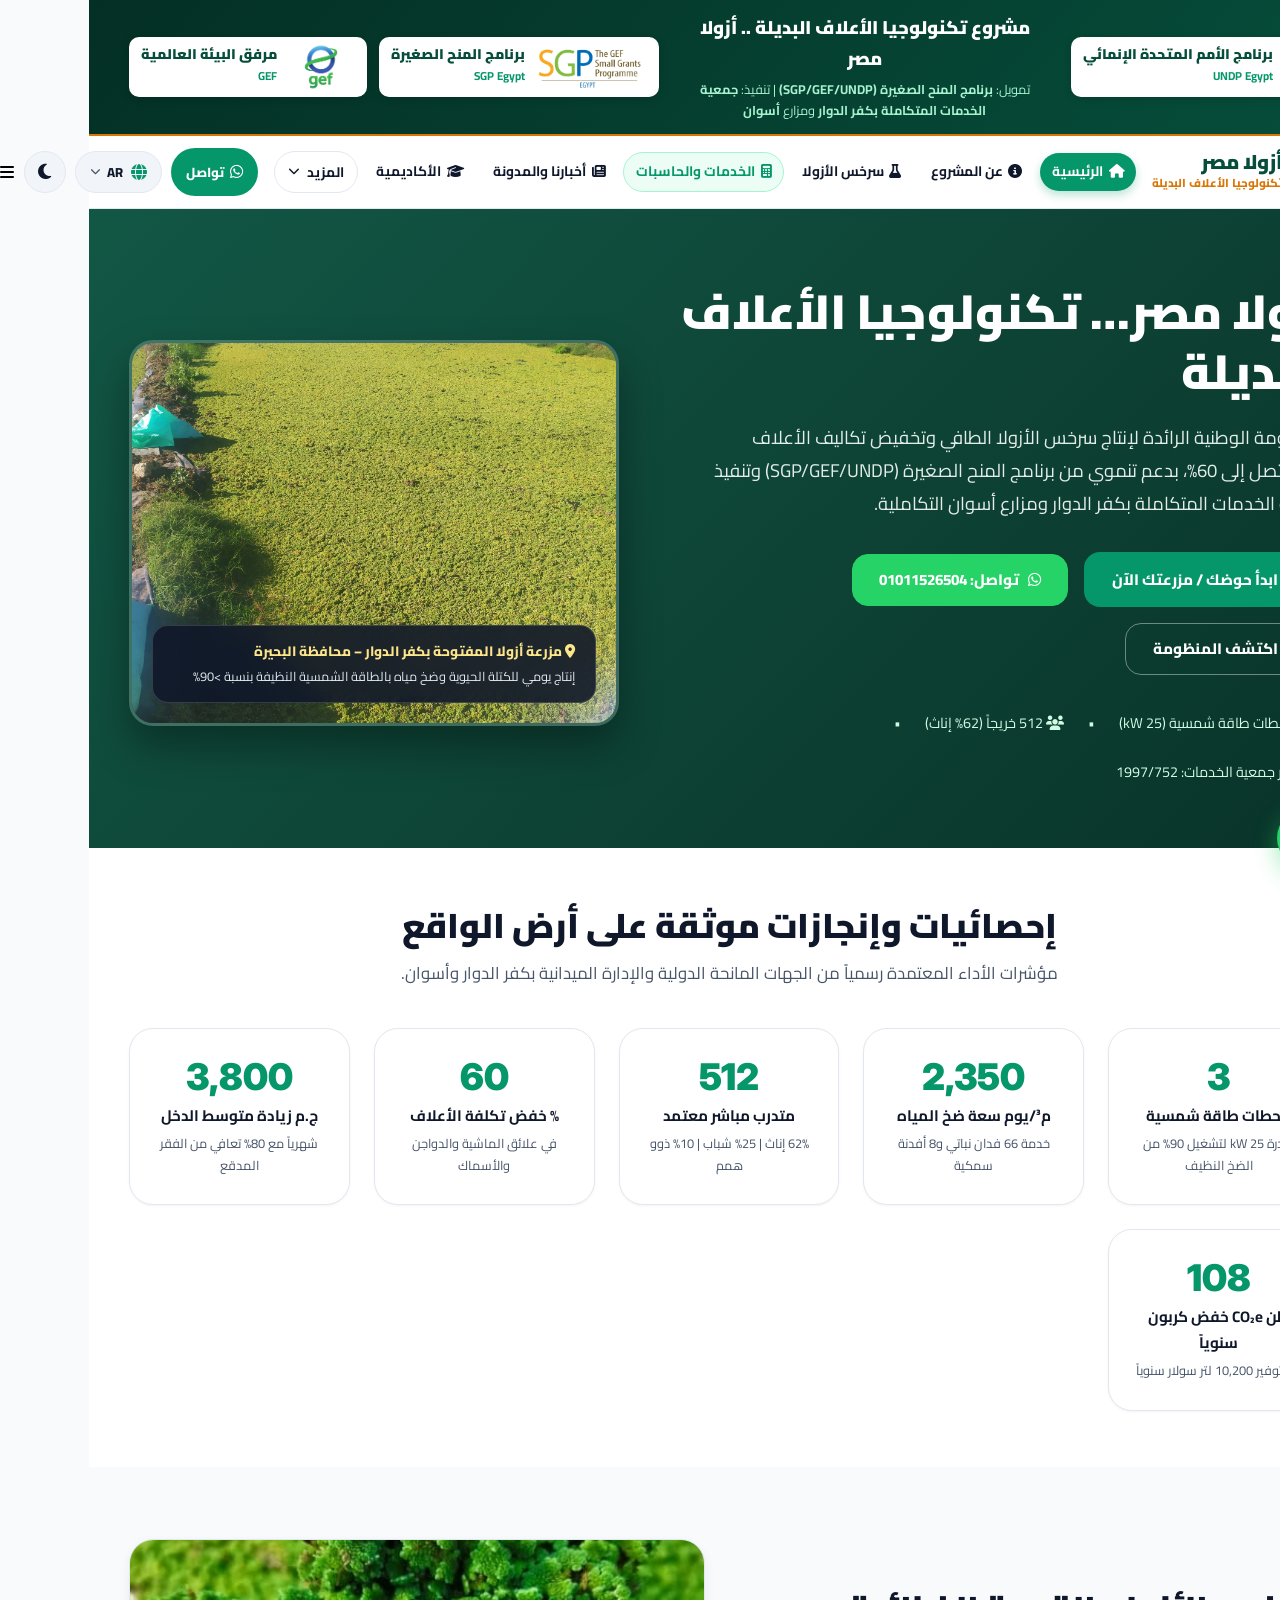
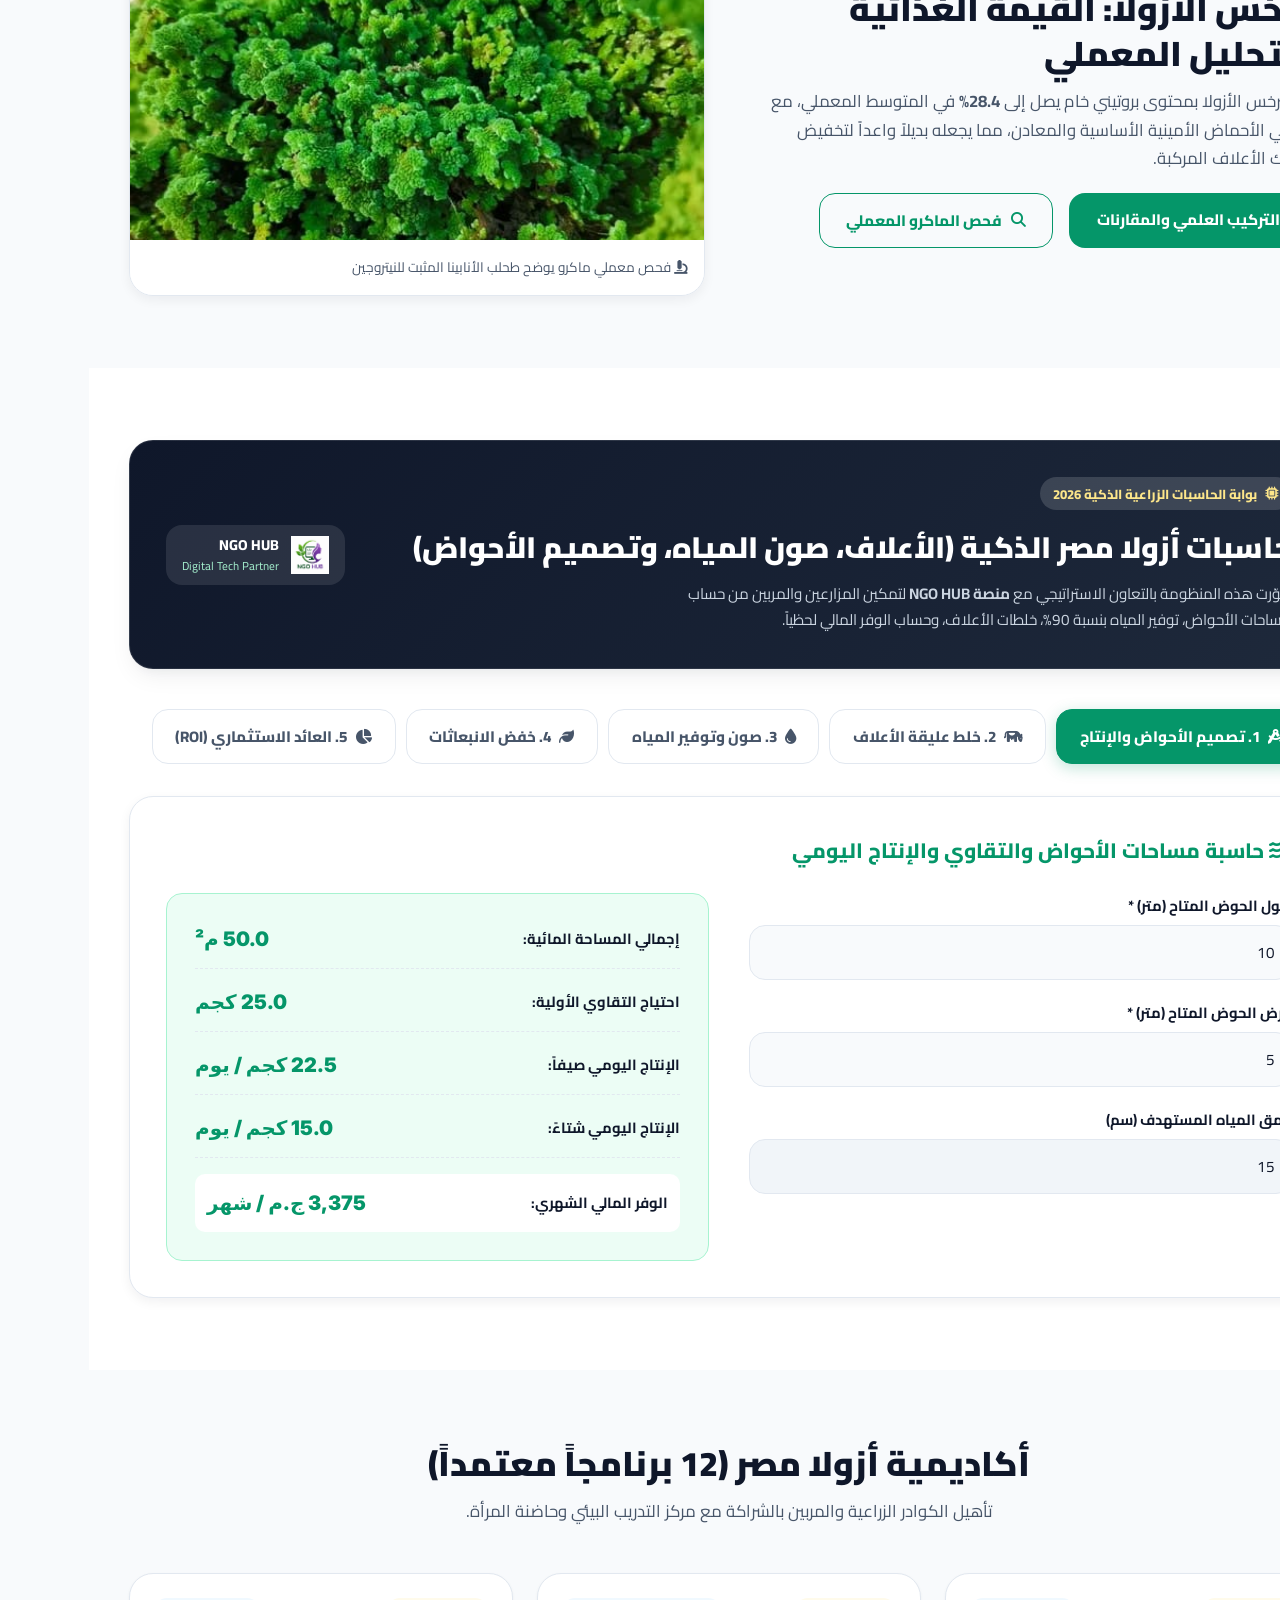
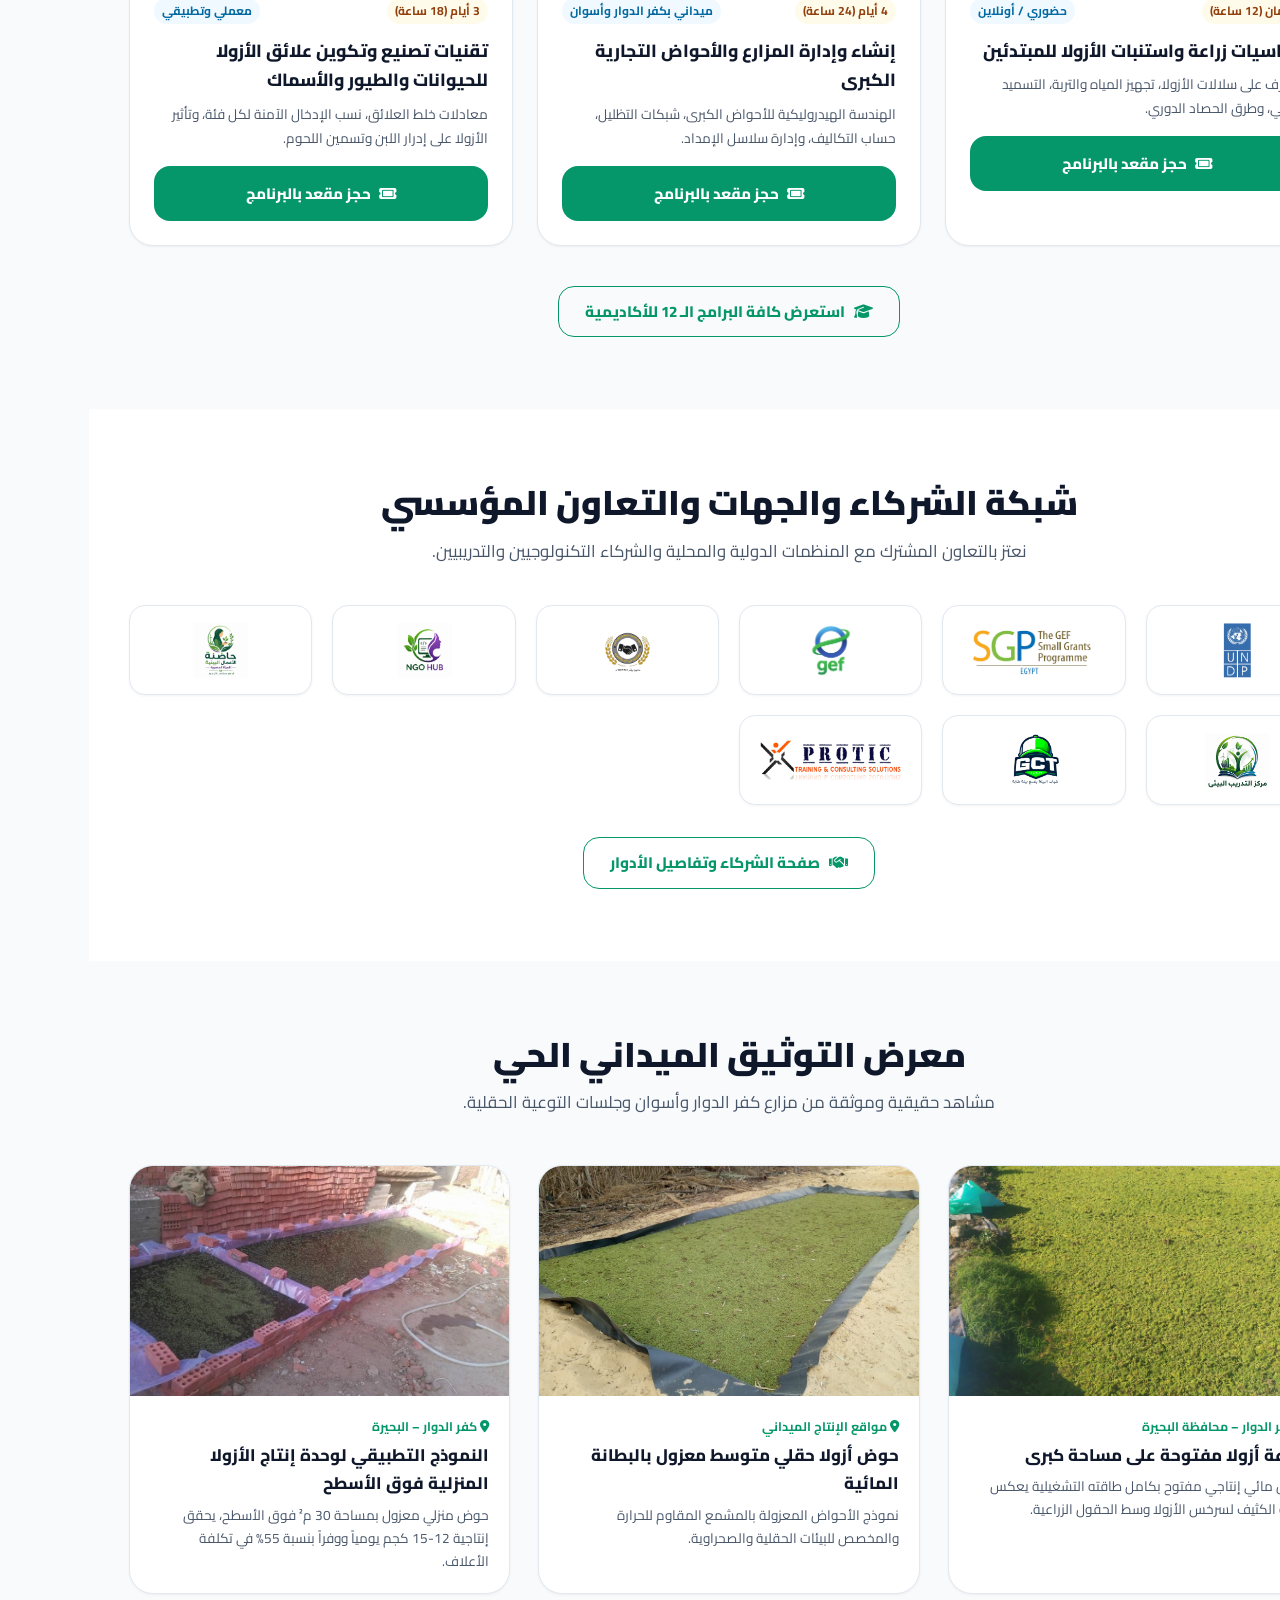
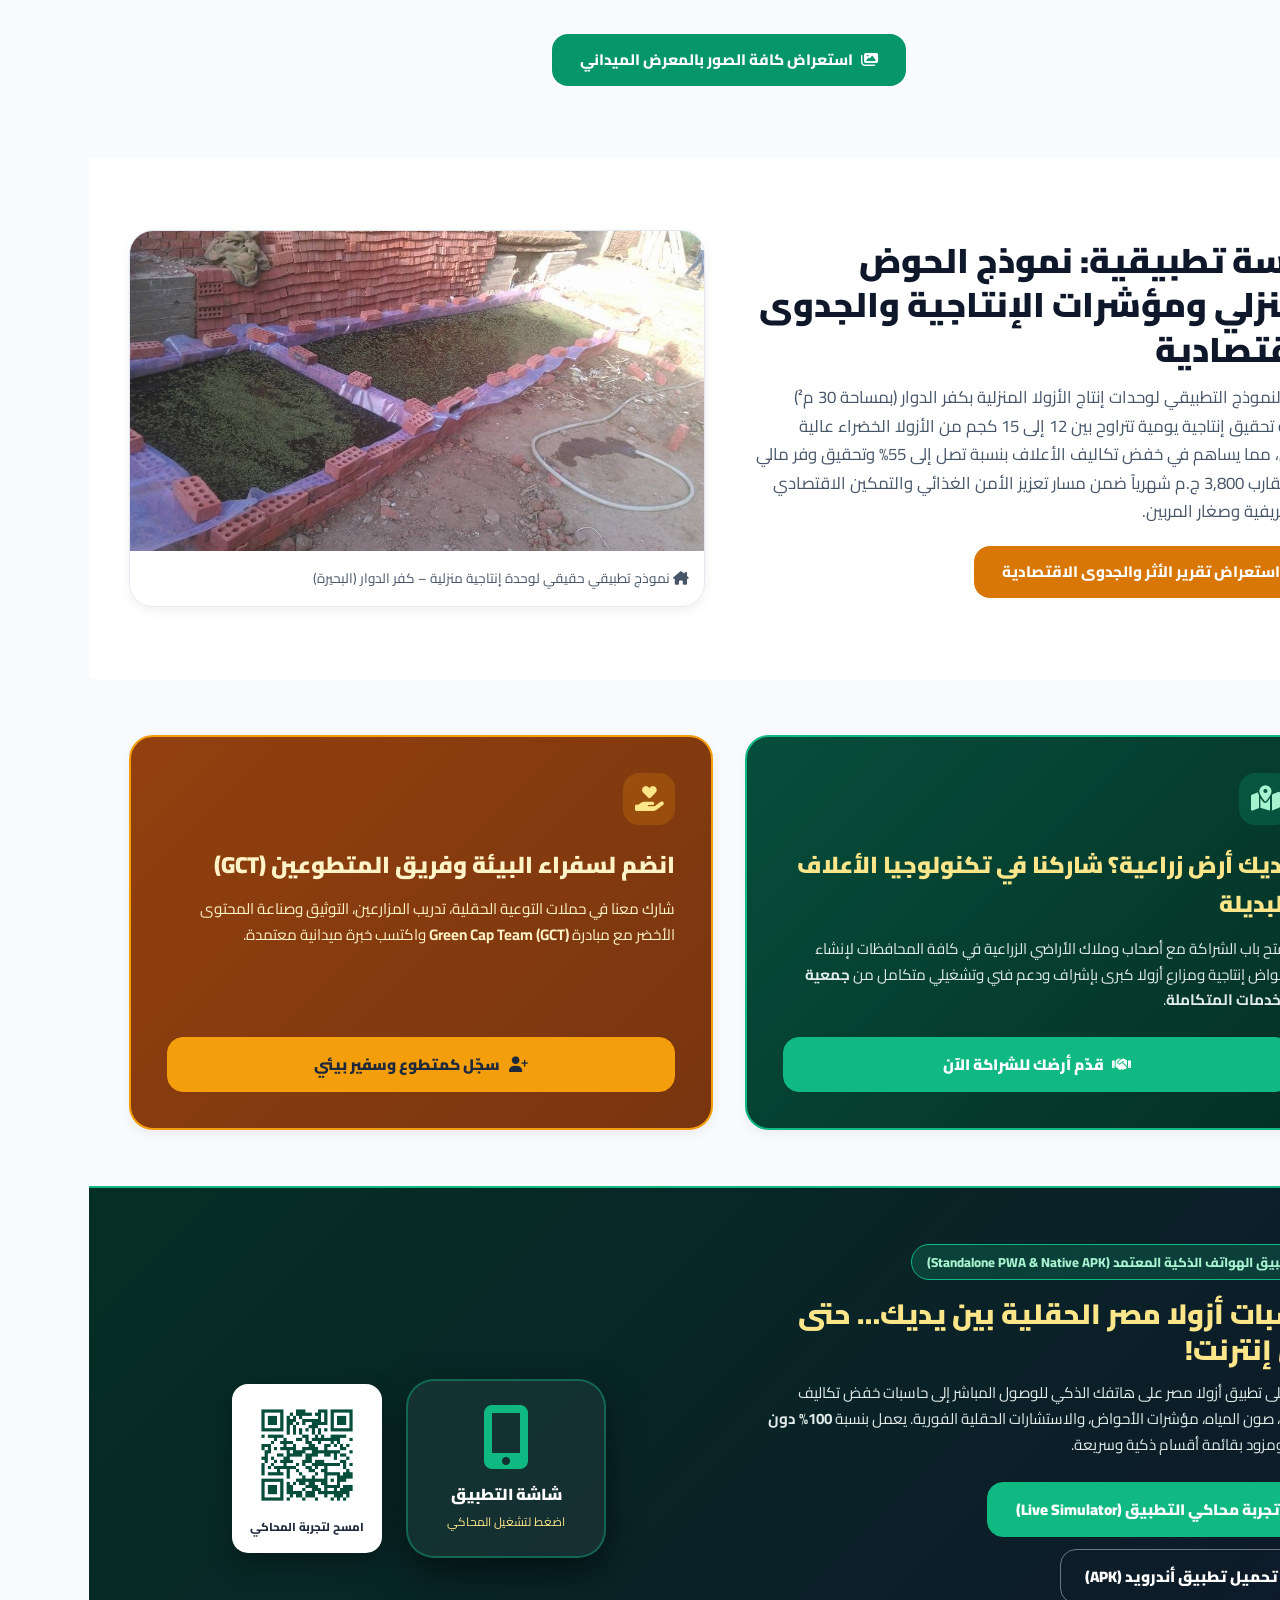
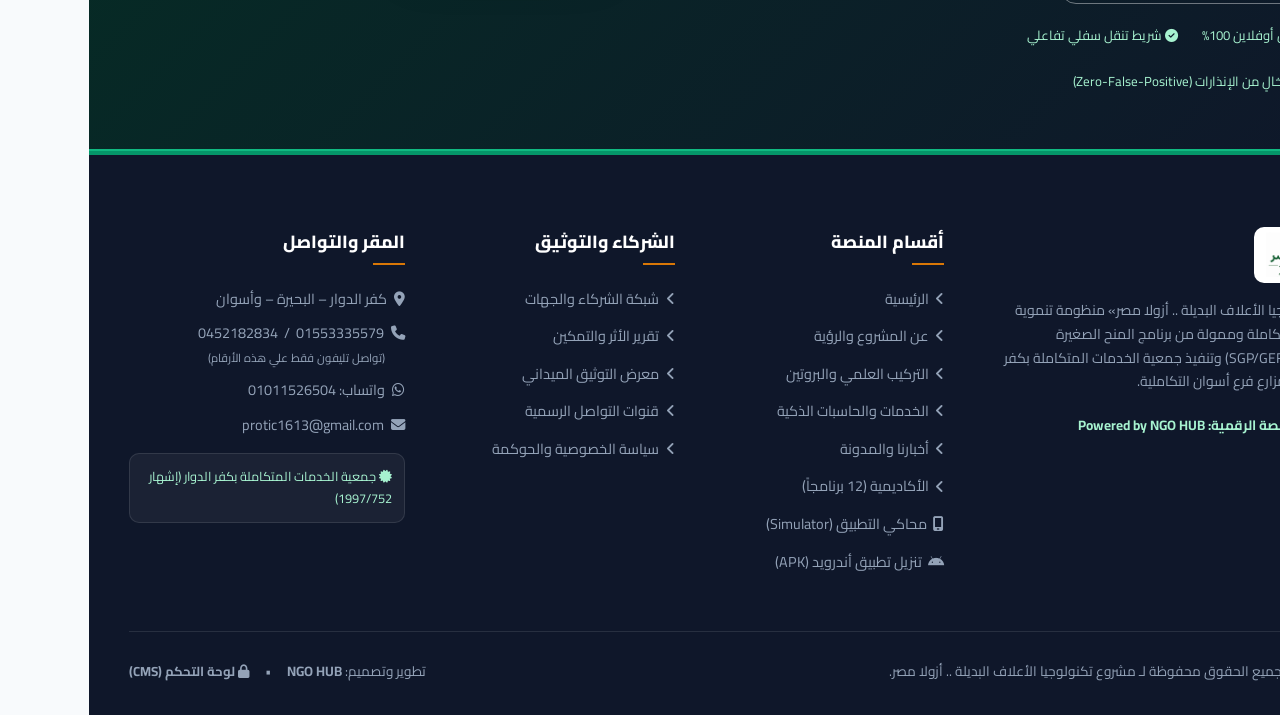
==== commit 4657b902: "feat: Comprehensive Azolla platform update: Native Android Release APK, Multilingual Engine (AR, EN," ====
--- a/index.html
+++ b/index.html
@@ -22,6 +22,11 @@
   <!-- FontAwesome 6 Icons -->
   <link rel="stylesheet" href="https://cdnjs.cloudflare.com/ajax/libs/font-awesome/6.5.1/css/all.min.css">
   
+  <!-- Favicon Standard -->
+  <link rel="icon" type="image/x-icon" href="./favicon.ico">
+  <link rel="icon" type="image/png" sizes="32x32" href="./assets/images/favicon.png">
+  <link rel="apple-touch-icon" href="./assets/images/favicon.png">
+
   <!-- Master Stylesheet -->
   <link rel="stylesheet" href="./assets/css/style.css">
 </head>
@@ -79,43 +84,74 @@
       <a href="#home" class="logo-group" aria-label="الرئيسية">
         <img src="./assets/images/logo_azolla.png" alt="شعار أزولا مصر" class="brand-logo-img">
         <div class="brand-text">
-          <span class="brand-title">أزولا مصر</span>
-          <span class="brand-subtitle">تكنولوجيا الأعلاف البديلة</span>
+          <span class="brand-title" data-i18n="brandTitle">أزولا مصر</span>
+          <span class="brand-subtitle" data-i18n="brandSubtitle">تكنولوجيا الأعلاف البديلة</span>
         </div>
       </a>
 
       <!-- Navigation Links -->
       <nav class="main-nav" aria-label="القائمة الرئيسية">
         <ul class="nav-list">
-          <li><a href="#home" class="nav-link active" data-page="home"><i class="fa-solid fa-house"></i> الرئيسية</a></li>
-          <li><a href="#about" class="nav-link" data-page="about"><i class="fa-solid fa-circle-info"></i> عن المشروع</a></li>
-          <li><a href="#science" class="nav-link" data-page="science"><i class="fa-solid fa-flask"></i> سرخس الأزولا</a></li>
-          <li><a href="#services" class="nav-link nav-link-calc" data-page="services"><i class="fa-solid fa-calculator"></i> الخدمات والحاسبات</a></li>
-          <li><a href="#news" class="nav-link" data-page="news"><i class="fa-solid fa-newspaper"></i> أخبارنا والمدونة</a></li>
-          <li><a href="#academy" class="nav-link" data-page="academy"><i class="fa-solid fa-graduation-cap"></i> الأكاديمية</a></li>
+          <li><a href="#home" class="nav-link active" data-page="home"><i class="fa-solid fa-house"></i> <span data-i18n="navHome">الرئيسية</span></a></li>
+          <li><a href="#about" class="nav-link" data-page="about"><i class="fa-solid fa-circle-info"></i> <span data-i18n="navAbout">عن المشروع</span></a></li>
+          <li><a href="#science" class="nav-link" data-page="science"><i class="fa-solid fa-flask"></i> <span data-i18n="navScience">سرخس الأزولا</span></a></li>
+          <li><a href="#services" class="nav-link nav-link-calc" data-page="services"><i class="fa-solid fa-calculator"></i> <span data-i18n="navServices">الخدمات والحاسبات</span></a></li>
+          <li><a href="#news" class="nav-link" data-page="news"><i class="fa-solid fa-newspaper"></i> <span data-i18n="navNews">أخبارنا والمدونة</span></a></li>
+          <li><a href="#academy" class="nav-link" data-page="academy"><i class="fa-solid fa-graduation-cap"></i> <span data-i18n="navAcademy">الأكاديمية</span></a></li>
           
           <!-- Dropdown for institutional and secondary pages -->
           <li class="nav-dropdown">
             <button type="button" class="nav-dropdown-btn" id="nav-more-btn" aria-haspopup="true" aria-expanded="false">
-              <span>المزيد</span> <i class="fa-solid fa-chevron-down" style="font-size: 0.72rem;"></i>
+              <span data-i18n="navMore">المزيد</span> <i class="fa-solid fa-chevron-down" style="font-size: 0.72rem;"></i>
             </button>
             <div class="nav-dropdown-menu" role="menu">
-              <a href="#impact" class="nav-dropdown-item" data-page="impact" role="menuitem"><i class="fa-solid fa-earth-africa text-emerald"></i> الأثر والتمكين</a>
-              <a href="#partners" class="nav-dropdown-item" data-page="partners" role="menuitem"><i class="fa-solid fa-handshake text-gold"></i> الشركاء المؤسسيون</a>
-              <a href="#media" class="nav-dropdown-item" data-page="media" role="menuitem"><i class="fa-solid fa-images text-primary"></i> المعرض الميداني</a>
-              <a href="#contact" class="nav-dropdown-item" data-page="contact" role="menuitem"><i class="fa-solid fa-phone text-azure"></i> تواصل معنا</a>
-              <a href="#privacy" class="nav-dropdown-item" data-page="privacy" role="menuitem"><i class="fa-solid fa-shield-halved text-emerald"></i> الخصوصية والحوكمة</a>
+              <a href="#impact" class="nav-dropdown-item" data-page="impact" role="menuitem"><i class="fa-solid fa-earth-africa text-emerald"></i> <span data-i18n="navImpact">الأثر والتمكين</span></a>
+              <a href="#partners" class="nav-dropdown-item" data-page="partners" role="menuitem"><i class="fa-solid fa-handshake text-gold"></i> <span data-i18n="navPartners">الشركاء المؤسسيون</span></a>
+              <a href="#media" class="nav-dropdown-item" data-page="media" role="menuitem"><i class="fa-solid fa-images text-primary"></i> <span data-i18n="navMedia">المعرض الميداني</span></a>
+              <a href="#contact" class="nav-dropdown-item" data-page="contact" role="menuitem"><i class="fa-solid fa-phone text-azure"></i> <span data-i18n="navContact">تواصل معنا</span></a>
+              <a href="#privacy" class="nav-dropdown-item" data-page="privacy" role="menuitem"><i class="fa-solid fa-shield-halved text-emerald"></i> <span data-i18n="navPrivacy">الخصوصية والحوكمة</span></a>
             </div>
           </li>
         </ul>
       </nav>
 
-      <!-- Header Actions: WhatsApp CTA, Theme Switcher & Mobile Toggle -->
+      <!-- Header Actions: WhatsApp CTA, Language Selector, Theme Switcher & Mobile Toggle -->
       <div class="header-actions">
         <!-- Quick WhatsApp Button -->
-        <a href="https://wa.me/201026847508" target="_blank" rel="noopener" class="btn btn-emerald btn-sm header-cta-btn" style="display: inline-flex; align-items: center; gap: 0.4rem; padding: 0.42rem 0.85rem; font-size: 0.82rem; font-weight: 800; border-radius: var(--radius-full);" title="تواصل واتساب المباشر">
-          <i class="fa-brands fa-whatsapp" style="font-size: 0.95rem;"></i> تواصل
+        <a href="https://wa.me/201011526504" target="_blank" rel="noopener" class="btn btn-emerald btn-sm header-cta-btn" style="display: inline-flex; align-items: center; gap: 0.4rem; padding: 0.42rem 0.85rem; font-size: 0.82rem; font-weight: 800; border-radius: var(--radius-full);" title="تواصل واتساب المباشر">
+          <i class="fa-brands fa-whatsapp" style="font-size: 0.95rem;"></i> <span data-i18n="ctaContact">تواصل</span>
         </a>
+
+        <!-- Language Selector Dropdown -->
+        <div class="lang-selector-dropdown" id="lang-dropdown">
+          <button type="button" class="lang-toggle-btn" id="lang-toggle-btn" onclick="toggleLangMenu(event)" aria-label="تبديل اللغة / Change Language" aria-expanded="false" title="تبديل اللغة / Change Language">
+            <i class="fa-solid fa-globe lang-globe-icon"></i>
+            <span class="current-lang-code" id="current-lang-code">AR</span>
+            <i class="fa-solid fa-chevron-down lang-chevron"></i>
+          </button>
+          <div class="lang-menu" id="lang-menu" role="menu">
+            <button type="button" class="lang-menu-item active" onclick="setLanguage('ar')" data-lang="ar">
+              <span class="lang-flag">🇪🇬</span>
+              <span class="lang-name">العربية</span>
+              <i class="fa-solid fa-check lang-check"></i>
+            </button>
+            <button type="button" class="lang-menu-item" onclick="setLanguage('en')" data-lang="en">
+              <span class="lang-flag">🇬🇧</span>
+              <span class="lang-name">English</span>
+              <i class="fa-solid fa-check lang-check"></i>
+            </button>
+            <button type="button" class="lang-menu-item" onclick="setLanguage('fr')" data-lang="fr">
+              <span class="lang-flag">🇫🇷</span>
+              <span class="lang-name">Français</span>
+              <i class="fa-solid fa-check lang-check"></i>
+            </button>
+            <button type="button" class="lang-menu-item" onclick="setLanguage('de')" data-lang="de">
+              <span class="lang-flag">🇩🇪</span>
+              <span class="lang-name">Deutsch</span>
+              <i class="fa-solid fa-check lang-check"></i>
+            </button>
+          </div>
+        </div>
 
         <!-- Theme Toggle Button -->
         <button class="theme-toggle-btn" id="theme-toggle-btn" onclick="toggleTheme()" aria-label="تبديل المظهر" title="تبديل الوضع الليلي / النهاري">
@@ -134,31 +170,52 @@
   <!-- 3. MOBILE NAVIGATION DRAWER & OVERLAY -->
   <div class="mobile-drawer-overlay" id="mobile-overlay"></div>
   <aside class="mobile-drawer" id="mobile-drawer" aria-label="قائمة الجوال">
-    <div style="display: flex; justify-content: space-between; align-items: center; margin-bottom: 2rem; border-bottom: 1px solid var(--color-border); padding-bottom: 1rem;">
+    <div style="display: flex; justify-content: space-between; align-items: center; margin-bottom: 1.5rem; border-bottom: 1px solid var(--color-border); padding-bottom: 1rem;">
       <div style="display: flex; align-items: center; gap: 0.75rem;">
         <img src="./assets/images/logo_azolla.png" alt="أزولا مصر" style="height: 38px;">
-        <span style="font-weight: 800; font-size: 1.1rem; color: var(--color-primary-dark);">أزولا مصر</span>
+        <span style="font-weight: 800; font-size: 1.1rem; color: var(--color-primary-dark);" data-i18n="brandTitle">أزولا مصر</span>
       </div>
       <button class="modal-close-btn" id="mobile-close-btn" aria-label="إغلاق">&times;</button>
     </div>
 
+    <!-- Mobile Language Switcher -->
+    <div class="mobile-lang-box">
+      <div class="mobile-lang-title">
+        <i class="fa-solid fa-globe text-primary"></i> <span>اللغة / Language</span>
+      </div>
+      <div class="mobile-lang-grid">
+        <button type="button" class="mobile-lang-btn active" onclick="setLanguage('ar')" data-mobile-lang="ar">
+          <span>🇪🇬</span> العربية
+        </button>
+        <button type="button" class="mobile-lang-btn" onclick="setLanguage('en')" data-mobile-lang="en">
+          <span>🇬🇧</span> English
+        </button>
+        <button type="button" class="mobile-lang-btn" onclick="setLanguage('fr')" data-mobile-lang="fr">
+          <span>🇫🇷</span> Français
+        </button>
+        <button type="button" class="mobile-lang-btn" onclick="setLanguage('de')" data-mobile-lang="de">
+          <span>🇩🇪</span> Deutsch
+        </button>
+      </div>
+    </div>
+
     <ul class="mobile-nav-list">
-      <li><a href="#home" class="mobile-nav-link" data-page="home"><i class="fa-solid fa-house text-emerald"></i> الرئيسية</a></li>
-      <li><a href="#about" class="mobile-nav-link" data-page="about"><i class="fa-solid fa-circle-info text-emerald"></i> عن المشروع</a></li>
-      <li><a href="#science" class="mobile-nav-link" data-page="science"><i class="fa-solid fa-flask text-emerald"></i> الأزولا واستخداماته</a></li>
-      <li><a href="#services" class="mobile-nav-link" data-page="services"><i class="fa-solid fa-calculator text-emerald"></i> الخدمات والحاسبات الذكية</a></li>
-      <li><a href="#news" class="mobile-nav-link" data-page="news"><i class="fa-solid fa-newspaper text-emerald"></i> أخبارنا والمدونة</a></li>
-      <li><a href="#academy" class="mobile-nav-link" data-page="academy"><i class="fa-solid fa-graduation-cap text-emerald"></i> الأكاديمية (12 برنامجاً)</a></li>
-      <li><a href="#impact" class="mobile-nav-link" data-page="impact"><i class="fa-solid fa-earth-africa text-emerald"></i> الأثر والتمكين</a></li>
-      <li><a href="#partners" class="mobile-nav-link" data-page="partners"><i class="fa-solid fa-handshake text-emerald"></i> الشركاء والجهات</a></li>
-      <li><a href="#media" class="mobile-nav-link" data-page="media"><i class="fa-solid fa-images text-emerald"></i> المعرض الميداني</a></li>
-      <li><a href="#contact" class="mobile-nav-link" data-page="contact"><i class="fa-solid fa-phone text-emerald"></i> تواصل معنا</a></li>
-      <li><a href="#privacy" class="mobile-nav-link" data-page="privacy"><i class="fa-solid fa-shield-halved text-emerald"></i> سياسة الخصوصية والحوكمة</a></li>
+      <li><a href="#home" class="mobile-nav-link" data-page="home"><i class="fa-solid fa-house text-emerald"></i> <span data-i18n="navHome">الرئيسية</span></a></li>
+      <li><a href="#about" class="mobile-nav-link" data-page="about"><i class="fa-solid fa-circle-info text-emerald"></i> <span data-i18n="navAbout">عن المشروع</span></a></li>
+      <li><a href="#science" class="mobile-nav-link" data-page="science"><i class="fa-solid fa-flask text-emerald"></i> <span data-i18n="navScience">الأزولا واستخداماته</span></a></li>
+      <li><a href="#services" class="mobile-nav-link" data-page="services"><i class="fa-solid fa-calculator text-emerald"></i> <span data-i18n="navServices">الخدمات والحاسبات الذكية</span></a></li>
+      <li><a href="#news" class="mobile-nav-link" data-page="news"><i class="fa-solid fa-newspaper text-emerald"></i> <span data-i18n="navNews">أخبارنا والمدونة</span></a></li>
+      <li><a href="#academy" class="mobile-nav-link" data-page="academy"><i class="fa-solid fa-graduation-cap text-emerald"></i> <span data-i18n="navAcademy">الأكاديمية</span></a></li>
+      <li><a href="#impact" class="mobile-nav-link" data-page="impact"><i class="fa-solid fa-earth-africa text-emerald"></i> <span data-i18n="navImpact">الأثر والتمكين</span></a></li>
+      <li><a href="#partners" class="mobile-nav-link" data-page="partners"><i class="fa-solid fa-handshake text-emerald"></i> <span data-i18n="navPartners">الشركاء والجهات</span></a></li>
+      <li><a href="#media" class="mobile-nav-link" data-page="media"><i class="fa-solid fa-images text-emerald"></i> <span data-i18n="navMedia">المعرض الميداني</span></a></li>
+      <li><a href="#contact" class="mobile-nav-link" data-page="contact"><i class="fa-solid fa-phone text-emerald"></i> <span data-i18n="navContact">تواصل معنا</span></a></li>
+      <li><a href="#privacy" class="mobile-nav-link" data-page="privacy"><i class="fa-solid fa-shield-halved text-emerald"></i> <span data-i18n="navPrivacy">سياسة الخصوصية والحوكمة</span></a></li>
     </ul>
 
     <div style="margin-top: auto; padding-top: 1.5rem; border-top: 1px solid var(--color-border);">
-      <a href="https://wa.me/201026847508?text=%D8%A7%D9%84%D8%B3%D9%84%D8%A7%D9%85%20%D8%B9%D9%84%D9%8A%D9%83%D9%85%D8%8C%20%D8%A3%D9%88%D8%AF%20%D8%A7%D9%84%D8%A7%D8%B3%D8%AA%D9%81%D8%B3%D8%A7%D8%B1%20%D8%B9%D9%86%20%D9%85%D8%B4%D8%B1%D9%88%D8%B9%20%D8%AA%D9%83%D9%86%D9%88%D9%84%D9%88%D8%AC%D9%8A%D8%A7%20%D8%A7%D9%84%D8%A3%D8%B9%D9%84%D8%A7%D9%81%20%D8%A7%D9%84%D8%A8%D8%AF%D9%8A%D9%84%D8%A9%20%D8%A3%D8%B2%D9%88%D9%84%D8%A7%20%D9%85%D8%B5%D8%B1" target="_blank" rel="noopener" class="btn btn-emerald btn-block" style="background: #25D366; margin-bottom: 0.75rem;">
-        <i class="fa-brands fa-whatsapp"></i> واتساب: 01026847508
+      <a href="https://wa.me/201011526504?text=%D8%A7%D9%84%D8%B3%D9%84%D8%A7%D9%85%20%D8%B9%D9%84%D9%8A%D9%83%D9%85%D8%8C%20%D8%A3%D9%88%D8%AF%20%D8%A7%D9%84%D8%A7%D8%B3%D8%AA%D9%81%D8%B3%D8%A7%D8%B1%20%D8%B9%D9%86%20%D9%85%D8%B4%D8%B1%D9%88%D8%B9%20%D8%AA%D9%83%D9%86%D9%88%D9%84%D9%88%D8%AC%D9%8A%D8%A7%20%D8%A7%D9%84%D8%A3%D8%B9%D9%84%D8%A7%D9%81%20%D8%A7%D9%84%D8%A8%D8%AF%D9%8A%D9%84%D8%A9%20%D8%A3%D8%B2%D9%88%D9%84%D8%A7%20%D9%85%D8%B5%D8%B1" target="_blank" rel="noopener" class="btn btn-emerald btn-block" style="background: #25D366; margin-bottom: 0.75rem;">
+        <i class="fa-brands fa-whatsapp"></i> واتساب: 01011526504
       </a>
       <div style="font-size: 0.78rem; text-align: center; color: var(--color-text-muted);">
         Powered by <strong>NGO HUB</strong>
@@ -183,8 +240,8 @@
               <button class="btn btn-emerald btn-lg" onclick="openModal('modal-farm')">
                 <i class="fa-solid fa-seedling"></i> ابدأ حوضك / مزرعتك الآن
               </button>
-              <a href="https://wa.me/201026847508?text=%D8%A7%D9%84%D8%B3%D9%84%D8%A7%D9%85%20%D8%B9%D9%84%D9%8A%D9%83%D9%85%D8%8C%20%D8%A3%D9%88%D8%AF%20%D8%A7%D9%84%D8%A7%D8%B3%D8%AA%D9%81%D8%B3%D8%A7%D8%B1%20%D8%B9%D9%86%20%D9%85%D8%B4%D8%B1%D9%88%D8%B9%20%D8%A3%D8%B2%D9%88%D9%84%D8%A7%20%D9%85%D8%B5%D8%B1" target="_blank" rel="noopener" class="btn btn-gold btn-lg" style="background: #25D366; border-color: #25D366;">
-                <i class="fa-brands fa-whatsapp"></i> تواصل واتساب: 01026847508
+              <a href="https://wa.me/201011526504?text=%D8%A7%D9%84%D8%B3%D9%84%D8%A7%D9%85%20%D8%B9%D9%84%D9%8A%D9%83%D9%85%D8%8C%20%D8%A3%D9%88%D8%AF%20%D8%A7%D9%84%D8%A7%D8%B3%D8%AA%D9%81%D8%B3%D8%A7%D8%B1%20%D8%B9%D9%86%20%D9%85%D8%B4%D8%B1%D9%88%D8%B9%20%D8%AA%D9%83%D9%86%D9%88%D9%84%D9%88%D8%AC%D9%8A%D8%A7%20%D8%A7%D9%84%D8%A3%D8%B9%D9%84%D8%A7%D9%81%20%D8%A7%D9%84%D8%A8%D8%AF%D9%8A%D9%84%D8%A9%20%D8%A3%D8%B2%D9%88%D9%84%D8%A7%20%D9%85%D8%B5%D8%B1" target="_blank" rel="noopener" class="btn btn-gold btn-lg" style="background: #25D366; border-color: #25D366;">
+                <i class="fa-brands fa-whatsapp"></i> تواصل واتساب: 01011526504
               </a>
               <a href="#about" class="btn btn-outline-white btn-lg">
                 <i class="fa-solid fa-circle-info"></i> اكتشف المنظومة
@@ -743,18 +800,18 @@
       <div class="container">
         <div style="display: grid; grid-template-columns: 1fr 1fr; gap: 3rem; align-items: center;">
           <div>
-            <h2 class="section-title">قصة نجاح وحدة «أم أحمد»: من حوض سطح إلى الاستقلال المالي</h2>
+            <h2 class="section-title">دراسة تطبيقية: نموذج الحوض المنزلي ومؤشرات الإنتاجية والجدوى الاقتصادية</h2>
             <p class="section-desc" style="margin-bottom: 1.25rem;">
-              أنشأت السيدة سحر (أم أحمد) بكفر الدوار وحدة أسطح منزلية بمساحة 30 م² تنتج يومياً 12-15 كجم أزولا خضراء، مما خفّض فاتورة علف طيورها بنسبة 55% ووفر لأسرتها 3,800 ج.م شهرياً بالتعاون مع حاضنة الأعمال البيئية للمرأة المصرية.
+              يوضح النموذج التطبيقي لوحدات إنتاج الأزولا المنزلية بكفر الدوار (بمساحة 30 م²) إمكانية تحقيق إنتاجية يومية تتراوح بين 12 إلى 15 كجم من الأزولا الخضراء عالية البروتين، مما يساهم في خفض تكاليف الأعلاف بنسبة تصل إلى 55% وتحقيق وفر مالي مباشر يقارب 3,800 ج.م شهرياً ضمن مسار تعزيز الأمن الغذائي والتمكين الاقتصادي للأسر الريفية وصغار المربين.
             </p>
-            <a href="#impact" class="btn btn-gold"><i class="fa-solid fa-arrow-left"></i> اقرأ تقرير الأثر وتمكين المرأة</a>
+            <a href="#impact" class="btn btn-gold"><i class="fa-solid fa-arrow-left"></i> استعراض تقرير الأثر والجدوى الاقتصادية</a>
           </div>
 
           <div>
             <div style="border-radius: var(--radius-lg); overflow: hidden; box-shadow: var(--shadow-md); border: 1px solid var(--color-border);">
-              <img src="./assets/images/field_rooftop_basin.jpg" alt="حوض أزولا فوق السطح" style="width: 100%; height: 320px; object-fit: cover;">
+              <img src="./assets/images/field_rooftop_basin.jpg" alt="نموذج تطبيقي لوحدة إنتاج أزولا منزلية" style="width: 100%; height: 320px; object-fit: cover;">
               <div style="padding: 1rem; background: var(--color-surface); font-size: 0.85rem; color: var(--color-text-muted);">
-                <i class="fa-solid fa-house-chimney text-gold"></i> حوض الأسطح المنزلي الحقيقي – كفر الدوار (البحيرة)
+                <i class="fa-solid fa-house-chimney text-gold"></i> نموذج تطبيقي حقيقي لوحدة إنتاجية منزلية – كفر الدوار (البحيرة)
               </div>
             </div>
           </div>
@@ -810,7 +867,7 @@
 
   <!-- 5. FLOATING WHATSAPP BUTTON (BOTTOM-RIGHT) -->
   <div class="floating-whatsapp-widget" title="تواصل مباشر عبر الواتساب">
-    <a href="https://wa.me/201026847508?text=%D8%A7%D9%84%D8%B3%D9%84%D8%A7%D9%85%20%D8%B9%D9%84%D9%8A%D9%83%D9%85%D8%8C%20%D8%A3%D9%88%D8%AF%20%D8%A7%D9%84%D8%A7%D8%B3%D8%AA%D9%81%D8%B3%D8%A7%D8%B1%20%D8%B9%D9%86%20%D9%85%D8%B4%D8%B1%D9%88%D8%B9%20%D8%A3%D8%B2%D9%88%D9%84%D8%A7%20%D9%85%D8%B5%D8%B1" target="_blank" rel="noopener" class="whatsapp-pulse-btn" aria-label="واتساب">
+    <a href="https://wa.me/201011526504?text=%D8%A7%D9%84%D8%B3%D9%84%D8%A7%D9%85%20%D8%B9%D9%84%D9%8A%D9%83%D9%85%D8%8C%20%D8%A3%D9%88%D8%AF%20%D8%A7%D9%84%D8%A7%D8%B3%D8%AA%D9%81%D8%B3%D8%A7%D8%B1%20%D8%B9%D9%86%20%D9%85%D8%B4%D8%B1%D9%88%D8%B9%20%D8%AA%D9%83%D9%86%D9%88%D9%84%D9%88%D8%AC%D9%8A%D8%A7%20%D8%A7%D9%84%D8%A3%D8%B9%D9%84%D8%A7%D9%81%20%D8%A7%D9%84%D8%A8%D8%AF%D9%8A%D9%84%D8%A9%20%D8%A3%D8%B2%D9%88%D9%84%D8%A7%20%D9%85%D8%B5%D8%B1" target="_blank" rel="noopener" class="whatsapp-pulse-btn" aria-label="واتساب">
       <i class="fa-brands fa-whatsapp"></i>
     </a>
   </div>
@@ -1146,7 +1203,7 @@
           <div style="display: flex; align-items: center; gap: 0.75rem; flex-wrap: wrap;">
             <i class="fa-solid fa-sliders text-gold" style="font-size: 1.3rem;"></i>
             <h3 style="font-size: 1.15rem; font-weight: 900; margin: 0;">لوحة تحكم وإدارة الموقع الشاملة | تكنولوجيا الأعلاف البديلة .. أزولا مصر</h3>
-            <span id="cms-cloud-status-badge" class="cloud-status-badge" style="margin-right: 0.5rem;"><i class="fa-solid fa-shield-halved"></i> الخزنة المشفرة</span>
+            <span id="cms-cloud-status-badge" class="cloud-status-badge synced" onclick="publishToCloud()" style="cursor: pointer; margin-right: 0.5rem;" title="اضغط لنشر كافة التعديلات على الموقع فوراً"><i class="fa-solid fa-cloud-arrow-up"></i> نشر التعديلات على الموقع</span>
           </div>
           <div style="display: flex; align-items: center; gap: 0.5rem;">
             <button class="btn btn-outline-white btn-sm" onclick="handleCmsLogout()" style="padding: 0.3rem 0.75rem; font-size: 0.8rem;"><i class="fa-solid fa-right-from-bracket"></i> خروج</button>
@@ -1166,7 +1223,7 @@
             <button class="cms-nav-tab-btn" id="cms-tab-btn-courses" onclick="switchCmsTab('courses')"><i class="fa-solid fa-graduation-cap"></i> برامج الأكاديمية</button>
             <button class="cms-nav-tab-btn" id="cms-tab-btn-info" onclick="switchCmsTab('info')"><i class="fa-solid fa-circle-info"></i> بيانات وهوية الموقع</button>
             <button class="cms-nav-tab-btn" id="cms-tab-btn-inbox" onclick="switchCmsTab('inbox')"><i class="fa-solid fa-inbox"></i> صندوق الوارد والشكاوى</button>
-            <button class="cms-nav-tab-btn" id="cms-tab-btn-cloud" onclick="switchCmsTab('cloud')"><i class="fa-solid fa-cloud-arrow-up text-gold"></i> المزامنة السحابية والخزنة</button>
+            <button class="cms-nav-tab-btn" id="cms-tab-btn-cloud" onclick="switchCmsTab('cloud')"><i class="fa-solid fa-cloud-arrow-up text-emerald"></i> نشر التعديلات والنسخ الاحتياطي</button>
           </div>
 
           <!-- TAB 1: WEB TRAFFIC & ADVANCED ANALYTICS (Matches Reference Dashboard) -->
@@ -1671,62 +1728,54 @@
             </div>
           </div>
 
-          <!-- TAB 8: CLOUD SYNC & ENCRYPTED VAULT -->
+          <!-- TAB 8: DIRECT PUBLISH & BACKUP (Zero-Token Simplified Engine) -->
           <div id="cms-panel-cloud" style="display: none;">
-            <h4 style="font-weight: 800; margin-bottom: 1rem; color: var(--color-primary);"><i class="fa-solid fa-cloud-arrow-up text-gold"></i> المزامنة السحابية الحقيقية والخزنة المشفرة (Web Crypto AES-256-GCM)</h4>
-
-            <div style="background: var(--color-bg); padding: 1.5rem; border-radius: var(--radius-md); border: 1px solid var(--color-border); margin-bottom: 1.5rem;">
-              <h5 style="font-weight: 800; margin-bottom: 0.5rem; color: var(--color-primary-dark);"><i class="fa-solid fa-shield-halved text-emerald"></i> خزنة الأمان المشفرة لـ GitHub Content API</h5>
-              <p style="font-size: 0.9rem; color: var(--color-text-muted); line-height: 1.7; margin-bottom: 1.25rem;">
-                يتم حفظ توكن GitHub مشفراً داخل متصفحك بتقنية <strong>AES-256-GCM مع اشتقاق PBKDF2</strong> بكلمة مرورك الخاصة. لا يتم كشف التوكن لأي زائر أو رفعه للمستودع، ويُستخدم فقط أثناء جلسة الإدارة لنشر البيانات وتزامنها مع كافة الأجهزة.
+            <div style="display: flex; justify-content: space-between; align-items: center; margin-bottom: 1.25rem; flex-wrap: wrap; gap: 0.5rem;">
+              <div>
+                <h4 style="font-weight: 800; color: var(--color-primary); margin: 0;"><i class="fa-solid fa-cloud-arrow-up text-emerald"></i> نشر واعتماد التعديلات والنسخ الاحتياطي</h4>
+                <p style="font-size: 0.85rem; color: var(--color-text-muted); margin: 0.25rem 0 0 0;">بنقرة واحدة، يتم رفع ونشر أي تعديل في النصوص، الصور، المقالات، والعدادات إلى الموقع مباشرة لكافة الزوار.</p>
+              </div>
+            </div>
+
+            <!-- Big Direct Publish Card -->
+            <div style="background: linear-gradient(135deg, #064E3B 0%, #0F172A 100%); color: #FFF; padding: 2rem 1.5rem; border-radius: var(--radius-lg); text-align: center; margin-bottom: 1.5rem; box-shadow: var(--shadow-md);">
+              <div style="display: inline-flex; align-items: center; gap: 0.5rem; background: rgba(16, 185, 129, 0.2); border: 1px solid #10B981; color: #A7F3D0; padding: 0.35rem 0.9rem; border-radius: var(--radius-full); font-size: 0.82rem; font-weight: 800; margin-bottom: 1rem;">
+                <i class="fa-solid fa-circle-check text-emerald"></i> نظام النشر المباشر: متصل ومستعد بنقرة واحدة
+              </div>
+              <h4 style="font-weight: 900; font-size: 1.35rem; margin-bottom: 0.5rem; color: #FDE68A;">
+                نشر واعتماد كافة التعديلات على الموقع مباشرة
+              </h4>
+              <p style="color: #E2ECE9; font-size: 0.92rem; max-width: 620px; margin: 0 auto 1.5rem auto; line-height: 1.7;">
+                اضغط على الزر التالي ليتم نشر الأخبار الجديدة، الصور المحدثة، وأرقام العدادات مباشرة على الموقع لتظهر لكافة الزوار على جميع الأجهزة فوراً بدون أي إجراءات إضافية:
               </p>
-
-              <div style="display: grid; grid-template-columns: 1fr 1fr; gap: 1rem; margin-bottom: 1rem;">
-                <div class="form-group" style="margin-bottom: 0;">
-                  <label class="form-label">أدخل GitHub Token (المسجل للمشروع)</label>
-                  <input type="password" id="cms-vault-token-input" class="form-control" placeholder="ghp_••••••••••••••••••••">
-                </div>
-                <div class="form-group" style="margin-bottom: 0;">
-                  <label class="form-label">كلمة مرور تشفير الخزنة</label>
-                  <input type="password" id="cms-vault-pass-input" class="form-control" placeholder="أدخل كلمة مرور قوية لقفل الخزنة">
-                </div>
-              </div>
-              <button class="btn btn-sm btn-primary" onclick="saveAndEncryptGitHubToken()"><i class="fa-solid fa-lock"></i> تشفير وقفل التوكن في الخزنة</button>
-
-              <hr style="border: none; border-top: 1px dashed var(--color-border); margin: 1.5rem 0;">
-
-              <h5 style="font-weight: 800; margin-bottom: 0.5rem;"><i class="fa-solid fa-key text-gold"></i> فك قفل الخزنة للنشر السحابي</h5>
-              <div style="display: flex; gap: 0.75rem; align-items: center; max-width: 450px;">
-                <input type="password" id="cms-vault-pass" class="form-control" placeholder="كلمة مرور الخزنة">
-                <button class="btn btn-sm btn-gold" onclick="unlockVaultWithPassword()"><i class="fa-solid fa-unlock"></i> فتح الخزنة</button>
-              </div>
-            </div>
-
-            <!-- Big Sync Button -->
-            <div style="background: linear-gradient(135deg, #064E3B 0%, #0F172A 100%); color: #FFF; padding: 2rem; border-radius: var(--radius-lg); text-align: center; margin-bottom: 2rem;">
-              <h4 style="font-weight: 900; font-size: 1.35rem; margin-bottom: 0.5rem; color: #FDE68A;">
-                <i class="fa-solid fa-cloud-arrow-up"></i> النشر والتزامن السحابي المباشر
-              </h4>
-              <p style="color: #E2ECE9; font-size: 0.92rem; max-width: 650px; margin: 0 auto 1.5rem auto;">
-                بمجرد الضغط على الزر، سيتم حفظ التعديلات والأخبار والصور في ملف <code>data/content.json</code> على GitHub، لتظهر فوراً على كافة هواتف وأجهزة زوار الموقع حول العالم!
-              </p>
-              <button class="btn btn-gold btn-lg" id="cms-btn-publish-cloud" onclick="publishToCloud()" style="background: #10B981; border-color: #10B981; font-weight: 900; padding: 0.85rem 2rem;">
-                <i class="fa-solid fa-cloud-arrow-up"></i> نشر ومزامنة سحابية فورية لكافة الأجهزة
+              <button class="btn btn-gold btn-lg" id="cms-btn-publish-cloud" onclick="publishToCloud()" style="background: #10B981; border-color: #10B981; color: #FFF; font-weight: 900; padding: 0.9rem 2.5rem; font-size: 1.1rem; border-radius: var(--radius-md); box-shadow: 0 4px 14px rgba(16, 185, 129, 0.4);">
+                <i class="fa-solid fa-cloud-arrow-up"></i> نشر كافة التعديلات على الموقع فوراً
               </button>
               <div id="cms-cloud-sync-log"></div>
             </div>
 
             <!-- Backup & Export -->
-            <div style="background: var(--color-bg); padding: 1.25rem; border-radius: var(--radius-md); border: 1px solid var(--color-border);">
-              <h5 style="font-weight: 800; margin-bottom: 0.75rem;"><i class="fa-solid fa-download"></i> النسخ الاحتياطي اليدوي المحلي</h5>
+            <div style="background: var(--color-bg); padding: 1.5rem; border-radius: var(--radius-md); border: 1px solid var(--color-border); margin-bottom: 1.5rem;">
+              <h5 style="font-weight: 800; margin-bottom: 0.5rem; color: var(--color-text-main);"><i class="fa-solid fa-floppy-disk text-primary"></i> إدارة النسخ الاحتياطية واستعادة البيانات</h5>
+              <p style="font-size: 0.85rem; color: var(--color-text-muted); margin-bottom: 1rem;">يمكنك تنزيل نسخة احتياطية كاملة من بيانات ومقالات الموقع والاحتفاظ بها على جهازك أو استرجاعها في أي وقت:</p>
               <div style="display: flex; gap: 0.75rem; flex-wrap: wrap;">
-                <button class="btn btn-sm btn-primary" onclick="exportBackupJSON()"><i class="fa-solid fa-download"></i> تحميل نسخة JSON احتياطية</button>
-                <label class="btn btn-sm btn-gold" style="cursor: pointer;">
-                  <i class="fa-solid fa-upload"></i> استيراد ملف JSON
+                <button class="btn btn-sm btn-primary" onclick="exportBackupJSON()"><i class="fa-solid fa-download"></i> تحميل نسخة احتياطية (JSON)</button>
+                <label class="btn btn-sm btn-gold" style="cursor: pointer; margin-bottom: 0;">
+                  <i class="fa-solid fa-upload"></i> استعادة نسخة من ملف (JSON)
                   <input type="file" accept=".json" style="display: none;" onchange="importBackupJSON(event)">
                 </label>
-                <button class="btn btn-sm btn-outline-primary" style="color: #DC2626; border-color: #DC2626;" onclick="resetCmsDefaults()"><i class="fa-solid fa-rotate-left"></i> ضبط المصنع</button>
-              </div>
+                <button class="btn btn-sm btn-outline-primary" style="color: #DC2626; border-color: #DC2626;" onclick="resetCmsDefaults()"><i class="fa-solid fa-rotate-left"></i> استعادة البيانات الأصلية للمشروع</button>
+              </div>
+            </div>
+
+            <!-- Change Admin Password -->
+            <div style="background: var(--color-bg); padding: 1.5rem; border-radius: var(--radius-md); border: 1px solid var(--color-border);">
+              <h5 style="font-weight: 800; margin-bottom: 0.5rem; color: var(--color-text-main);"><i class="fa-solid fa-key text-gold"></i> تغيير كلمة مرور لوحة التحكم</h5>
+              <p style="font-size: 0.85rem; color: var(--color-text-muted); margin-bottom: 1rem;">كلمة المرور الحالية الافتراضية هي <code>azolla2026</code>. يمكنك تعيين كلمة مرور جديدة من هنا:</p>
+              <form onsubmit="handleCmsChangePass(event)" style="max-width: 420px; display: flex; gap: 0.5rem;">
+                <input type="password" id="cms-new-password" class="form-control" placeholder="كلمة المرور الجديدة" required>
+                <button type="submit" class="btn btn-primary" style="white-space: nowrap;"><i class="fa-solid fa-check"></i> حفظ كلمة المرور</button>
+              </form>
             </div>
 
           </div>
@@ -1736,6 +1785,58 @@
 
     </div>
   </div>
+
+  <!-- 8. MOBILE APP & SIMULATOR SHOWCASE BANNER -->
+  <section class="section" style="background: linear-gradient(135deg, #042F24 0%, #0F172A 100%); color: #FFFFFF; padding: 3.5rem 0; border-top: 2px solid var(--color-primary-light); border-bottom: 2px solid var(--color-primary-light);">
+    <div class="container">
+      <div style="display: grid; grid-template-columns: repeat(auto-fit, minmax(320px, 1fr)); gap: 2.5rem; align-items: center;">
+        <div>
+          <div style="display: inline-flex; align-items: center; gap: 0.5rem; background: rgba(16, 185, 129, 0.2); border: 1px solid #10B981; color: #A7F3D0; padding: 0.35rem 0.9rem; border-radius: var(--radius-full); font-size: 0.82rem; font-weight: 800; margin-bottom: 1rem;">
+            <i class="fa-solid fa-mobile-screen text-emerald"></i> تطبيق الهواتف الذكية المعتمد (Standalone PWA & Native APK)
+          </div>
+          <h2 style="font-size: 1.75rem; font-weight: 900; color: #FDE68A; margin-bottom: 0.75rem; line-height: 1.3;">
+            حاسبات أزولا مصر الحقلية بين يديك… حتى دون إنترنت!
+          </h2>
+          <p style="font-size: 0.95rem; color: #E2ECE9; line-height: 1.7; margin-bottom: 1.5rem; max-width: 580px;">
+            احصل على تطبيق أزولا مصر على هاتفك الذكي للوصول المباشر إلى حاسبات خفض تكاليف الأعلاف، صون المياه، مؤشرات الأحواض، والاستشارات الحقلية الفورية. يعمل بنسبة <strong>100% دون إنترنت</strong>، ومزود بقائمة أقسام ذكية وسريعة.
+          </p>
+
+          <div style="display: flex; gap: 0.75rem; flex-wrap: wrap; margin-bottom: 1.25rem;">
+            <a href="simulator.html" class="btn btn-gold btn-lg" style="background: #10B981; border-color: #10B981; font-weight: 900; padding: 0.85rem 1.75rem;">
+              <i class="fa-solid fa-mobile-screen"></i> تجربة محاكي التطبيق (Live Simulator)
+            </a>
+            <a href="azolla_egypt.apk" class="btn btn-outline-white btn-lg" download style="font-weight: 900; padding: 0.85rem 1.5rem;" title="النسخة المعتمدة الرسمية (تطبيق أندرويد)">
+              <i class="fa-brands fa-android text-emerald"></i> تحميل تطبيق أندرويد (APK)
+            </a>
+          </div>
+
+          <div style="display: flex; gap: 1.5rem; flex-wrap: wrap; font-size: 0.82rem; color: #A7F3D0;">
+            <span><i class="fa-solid fa-circle-check"></i> تشغيل أوفلاين 100%</span>
+            <span><i class="fa-solid fa-circle-check"></i> شريط تنقل سفلي تفاعلي</span>
+            <span><i class="fa-solid fa-circle-check"></i> آمن وخالٍ من الإنذارات (Zero-False-Positive)</span>
+          </div>
+        </div>
+
+        <!-- Phone Mockup Preview & QR Code -->
+        <div style="display: flex; justify-content: center; align-items: center; gap: 1.5rem; flex-wrap: wrap;">
+          <a href="simulator.html" style="text-decoration: none; text-align: center;" title="اضغط لفتح المحاكي التفاعلي">
+            <div style="background: rgba(255, 255, 255, 0.05); border: 2px solid rgba(16, 185, 129, 0.4); border-radius: 28px; padding: 1.5rem 1.25rem; box-shadow: 0 15px 35px rgba(0,0,0,0.5); width: 200px; text-align: center; transition: transform 0.2s ease;">
+              <i class="fa-solid fa-mobile-screen-button" style="font-size: 4rem; color: #10B981; margin-bottom: 0.75rem;"></i>
+              <div style="font-size: 1rem; font-weight: 900; color: #FFF; margin-bottom: 0.25rem;">شاشة التطبيق</div>
+              <div style="font-size: 0.75rem; color: #FDE68A;">اضغط لتشغيل المحاكي</div>
+            </div>
+          </a>
+
+          <!-- QR Code Box -->
+          <div style="background: #FFFFFF; padding: 1rem; border-radius: 16px; text-align: center; box-shadow: 0 10px 25px rgba(0,0,0,0.3); width: 150px;">
+            <img src="./assets/images/qr_simulator.png" alt="كود QR محاكي وتطبيق أزولا مصر" style="width: 110px; height: 110px; display: block; margin: 0 auto; border-radius: 6px;">
+            <div style="font-size: 0.72rem; color: #1E293B; font-weight: 800; margin-top: 0.5rem;">امسح لتجربة المحاكي</div>
+          </div>
+        </div>
+
+      </div>
+    </div>
+  </section>
 
   <!-- 9. FOOTER -->
   <footer class="main-footer">
@@ -1764,6 +1865,8 @@
             <li><a href="#services" class="footer-link"><i class="fa-solid fa-angle-left"></i> الخدمات والحاسبات الذكية</a></li>
             <li><a href="#news" class="footer-link"><i class="fa-solid fa-angle-left"></i> أخبارنا والمدونة</a></li>
             <li><a href="#academy" class="footer-link"><i class="fa-solid fa-angle-left"></i> الأكاديمية (12 برنامجاً)</a></li>
+            <li><a href="simulator.html" class="footer-link"><i class="fa-solid fa-mobile-screen text-gold"></i> محاكي التطبيق (Simulator)</a></li>
+            <li><a href="azolla_egypt.apk" class="footer-link" download><i class="fa-brands fa-android text-emerald"></i> تنزيل تطبيق أندرويد (APK)</a></li>
           </ul>
         </div>
 
@@ -1783,8 +1886,21 @@
         <div>
           <h4 class="footer-heading">المقر والتواصل</h4>
           <p class="footer-link" style="margin-bottom: 0.5rem;"><i class="fa-solid fa-location-dot text-gold"></i> كفر الدوار – البحيرة – وأسوان</p>
-          <p class="footer-link" style="margin-bottom: 0.5rem;"><i class="fa-solid fa-phone text-gold"></i> 01026847508</p>
-          <p class="footer-link" style="margin-bottom: 1rem;"><i class="fa-solid fa-envelope text-gold"></i> info@azollaegypt.org</p>
+          <div style="margin-bottom: 0.5rem;">
+            <p class="footer-link" style="margin-bottom: 0.2rem;">
+              <i class="fa-solid fa-phone text-gold"></i> 
+              <a href="tel:01553335579" style="color: inherit;">01553335579</a> / <a href="tel:0452182834" style="color: inherit;">0452182834</a>
+            </p>
+            <span style="display: block; font-size: 0.72rem; color: #94A3B8; padding-right: 1.25rem;">(تواصل تليفون فقط علي هذه الأرقام)</span>
+          </div>
+          <p class="footer-link" style="margin-bottom: 0.5rem;">
+            <i class="fa-brands fa-whatsapp text-emerald"></i> 
+            <a href="https://wa.me/201011526504" target="_blank" rel="noopener" style="color: inherit;">واتساب: 01011526504</a>
+          </p>
+          <p class="footer-link" style="margin-bottom: 1rem;">
+            <i class="fa-solid fa-envelope text-gold"></i> 
+            <a href="mailto:protic1613@gmail.com" style="color: inherit;">protic1613@gmail.com</a>
+          </p>
           <div style="background: rgba(255, 255, 255, 0.05); padding: 0.75rem; border-radius: var(--radius-sm); border: 1px solid rgba(255, 255, 255, 0.1); font-size: 0.8rem; color: #A7F3D0;">
             <i class="fa-solid fa-certificate text-gold"></i> جمعية الخدمات المتكاملة بكفر الدوار (إشهار 1997/752)
           </div>
@@ -1794,12 +1910,12 @@
 
       <div class="footer-bottom-bar">
         <div>
-          &copy; 2026 جميع الحقوق محفوظة لـ <strong>مشروع تكنولوجيا الأعلاف البديلة .. أزولا مصر</strong>.
+          &copy; 2026 <span data-i18n="copyrightText">جميع الحقوق محفوظة لـ <strong>مشروع تكنولوجيا الأعلاف البديلة .. أزولا مصر</strong>.</span>
         </div>
         <div style="display: flex; align-items: center; gap: 1rem;">
           <span>تطوير وتصميم: <strong>NGO HUB</strong></span>
           <span>•</span>
-          <a href="javascript:void(0)" onclick="openAdminModal()" style="color: #94A3B8; font-size: 0.82rem; font-weight: 700;"><i class="fa-solid fa-lock text-gold"></i> لوحة التحكم (CMS)</a>
+          <a href="javascript:void(0)" onclick="openAdminModal()" style="color: #94A3B8; font-size: 0.82rem; font-weight: 700;"><i class="fa-solid fa-lock text-gold"></i> <span data-i18n="cmsLogin">لوحة التحكم (CMS)</span></a>
         </div>
       </div>
 
@@ -1809,6 +1925,7 @@
   <!-- Scripts -->
   <script src="./assets/js/html2pdf.bundle.min.js"></script>
   <script src="./assets/js/data.js"></script>
+  <script src="./assets/js/translations.js"></script>
   <script src="./assets/js/app.js"></script>
 </body>
 </html>
--- a/assets/css/style.css
+++ b/assets/css/style.css
@@ -440,6 +440,186 @@
 .theme-toggle-btn:hover {
   transform: rotate(15deg);
   color: var(--color-gold);
+}
+
+/* Language Selector Dropdown (Header Actions) */
+.lang-selector-dropdown {
+  position: relative;
+  display: inline-flex;
+}
+
+.lang-toggle-btn {
+  height: 42px;
+  padding: 0 0.85rem;
+  border-radius: var(--radius-full);
+  background: var(--color-surface-hover);
+  color: var(--color-text-main);
+  display: inline-flex;
+  align-items: center;
+  gap: 0.45rem;
+  font-size: 0.88rem;
+  font-weight: 800;
+  transition: var(--transition-smooth);
+  border: 1px solid var(--color-border);
+  cursor: pointer;
+}
+
+.lang-toggle-btn:hover,
+.lang-selector-dropdown.open .lang-toggle-btn {
+  background: var(--color-surface);
+  border-color: var(--color-primary);
+  color: var(--color-primary);
+  box-shadow: var(--shadow-sm);
+}
+
+.lang-globe-icon {
+  font-size: 1rem;
+  color: var(--color-primary);
+}
+
+.current-lang-code {
+  font-weight: 800;
+  font-size: 0.82rem;
+  letter-spacing: 0.5px;
+}
+
+.lang-chevron {
+  font-size: 0.65rem;
+  transition: transform 0.25s ease;
+  color: var(--color-text-muted);
+}
+
+.lang-selector-dropdown.open .lang-chevron {
+  transform: rotate(180deg);
+}
+
+.lang-menu {
+  position: absolute;
+  top: calc(100% + 8px);
+  left: 0;
+  min-width: 185px;
+  background: var(--color-surface);
+  border: 1px solid var(--color-border);
+  border-radius: var(--radius-md);
+  box-shadow: 0 12px 32px rgba(15, 23, 42, 0.16);
+  padding: 0.5rem;
+  display: none;
+  flex-direction: column;
+  gap: 0.3rem;
+  z-index: 300;
+  animation: dropdownFadeIn 0.2s ease forwards;
+}
+
+.lang-selector-dropdown.open .lang-menu {
+  display: flex;
+}
+
+.lang-menu-item {
+  display: flex;
+  align-items: center;
+  gap: 0.65rem;
+  padding: 0.6rem 0.85rem;
+  border-radius: var(--radius-sm);
+  color: var(--color-text-main);
+  font-size: 0.88rem;
+  font-weight: 700;
+  background: transparent;
+  border: none;
+  width: 100%;
+  cursor: pointer;
+  text-align: right;
+  transition: var(--transition-smooth);
+}
+
+.lang-flag {
+  font-size: 1.15rem;
+  line-height: 1;
+}
+
+.lang-name {
+  flex-grow: 1;
+  text-align: inherit;
+}
+
+.lang-menu-item:hover {
+  background: var(--color-surface-hover);
+  color: var(--color-primary);
+  transform: translateX(-2px);
+}
+
+.lang-menu-item.active {
+  background: var(--color-emerald-50);
+  color: var(--color-primary-dark);
+  font-weight: 800;
+  border: 1px solid var(--color-emerald-200);
+}
+
+[data-theme="dark"] .lang-menu-item.active {
+  background: rgba(16, 185, 129, 0.18);
+  color: #10B981;
+  border-color: rgba(16, 185, 129, 0.3);
+}
+
+.lang-menu-item .lang-check {
+  font-size: 0.8rem;
+  color: var(--color-primary);
+  opacity: 0;
+}
+
+.lang-menu-item.active .lang-check {
+  opacity: 1;
+}
+
+/* Mobile Drawer Language Switcher */
+.mobile-lang-box {
+  margin-bottom: 1.25rem;
+  padding: 0.85rem;
+  background: var(--color-surface-hover);
+  border-radius: var(--radius-md);
+  border: 1px solid var(--color-border);
+}
+
+.mobile-lang-title {
+  font-size: 0.8rem;
+  font-weight: 800;
+  color: var(--color-text-muted);
+  margin-bottom: 0.6rem;
+  display: flex;
+  align-items: center;
+  gap: 0.45rem;
+}
+
+.mobile-lang-grid {
+  display: grid;
+  grid-template-columns: 1fr 1fr;
+  gap: 0.45rem;
+}
+
+.mobile-lang-btn {
+  display: flex;
+  align-items: center;
+  gap: 0.5rem;
+  padding: 0.5rem 0.65rem;
+  background: var(--color-surface);
+  border: 1px solid var(--color-border);
+  border-radius: var(--radius-sm);
+  font-size: 0.82rem;
+  font-weight: 700;
+  color: var(--color-text-main);
+  cursor: pointer;
+  transition: var(--transition-smooth);
+}
+
+.mobile-lang-btn:hover,
+.mobile-lang-btn.active {
+  border-color: var(--color-primary);
+  color: var(--color-primary);
+  background: var(--color-emerald-50);
+}
+
+[data-theme="dark"] .mobile-lang-btn.active {
+  background: rgba(16, 185, 129, 0.18);
+  color: #10B981;
 }
 
 .btn-header-wa {
@@ -2178,4 +2358,72 @@
   }
 }
 
-
+/* ==========================================================================
+   MULTI-LANGUAGE LTR RULES (English, Français, Deutsch)
+   ========================================================================== */
+html[dir="ltr"] body {
+  font-family: var(--font-latin);
+  direction: ltr;
+  text-align: left;
+}
+
+html[dir="ltr"] .lang-menu {
+  left: auto;
+  right: 0;
+}
+
+html[dir="ltr"] .lang-menu-item {
+  text-align: left;
+}
+
+html[dir="ltr"] .lang-menu-item:hover {
+  transform: translateX(2px);
+}
+
+html[dir="ltr"] .nav-dropdown-menu {
+  left: auto;
+  right: 0;
+}
+
+html[dir="ltr"] .nav-dropdown-item:hover {
+  padding-right: 0.85rem;
+  padding-left: 1.1rem;
+}
+
+html[dir="ltr"] .sponsor-banner-grid {
+  direction: ltr;
+}
+
+html[dir="ltr"] .hero-lead-text,
+html[dir="ltr"] .section-desc,
+html[dir="ltr"] .stat-card-desc,
+html[dir="ltr"] .footer-col {
+  text-align: left;
+}
+
+html[dir="ltr"] .footer-link i {
+  margin-left: 0;
+  margin-right: 0.5rem;
+}
+
+html[dir="ltr"] .hero-cta-row,
+html[dir="ltr"] .btn-row {
+  justify-content: flex-start;
+}
+
+html[dir="ltr"] .brand-text {
+  text-align: left;
+}
+
+html[dir="ltr"] .mobile-drawer {
+  right: auto;
+  left: 0;
+  transform: translateX(-100%);
+}
+
+html[dir="ltr"] .mobile-drawer.active {
+  transform: translateX(0);
+}
+
+
+
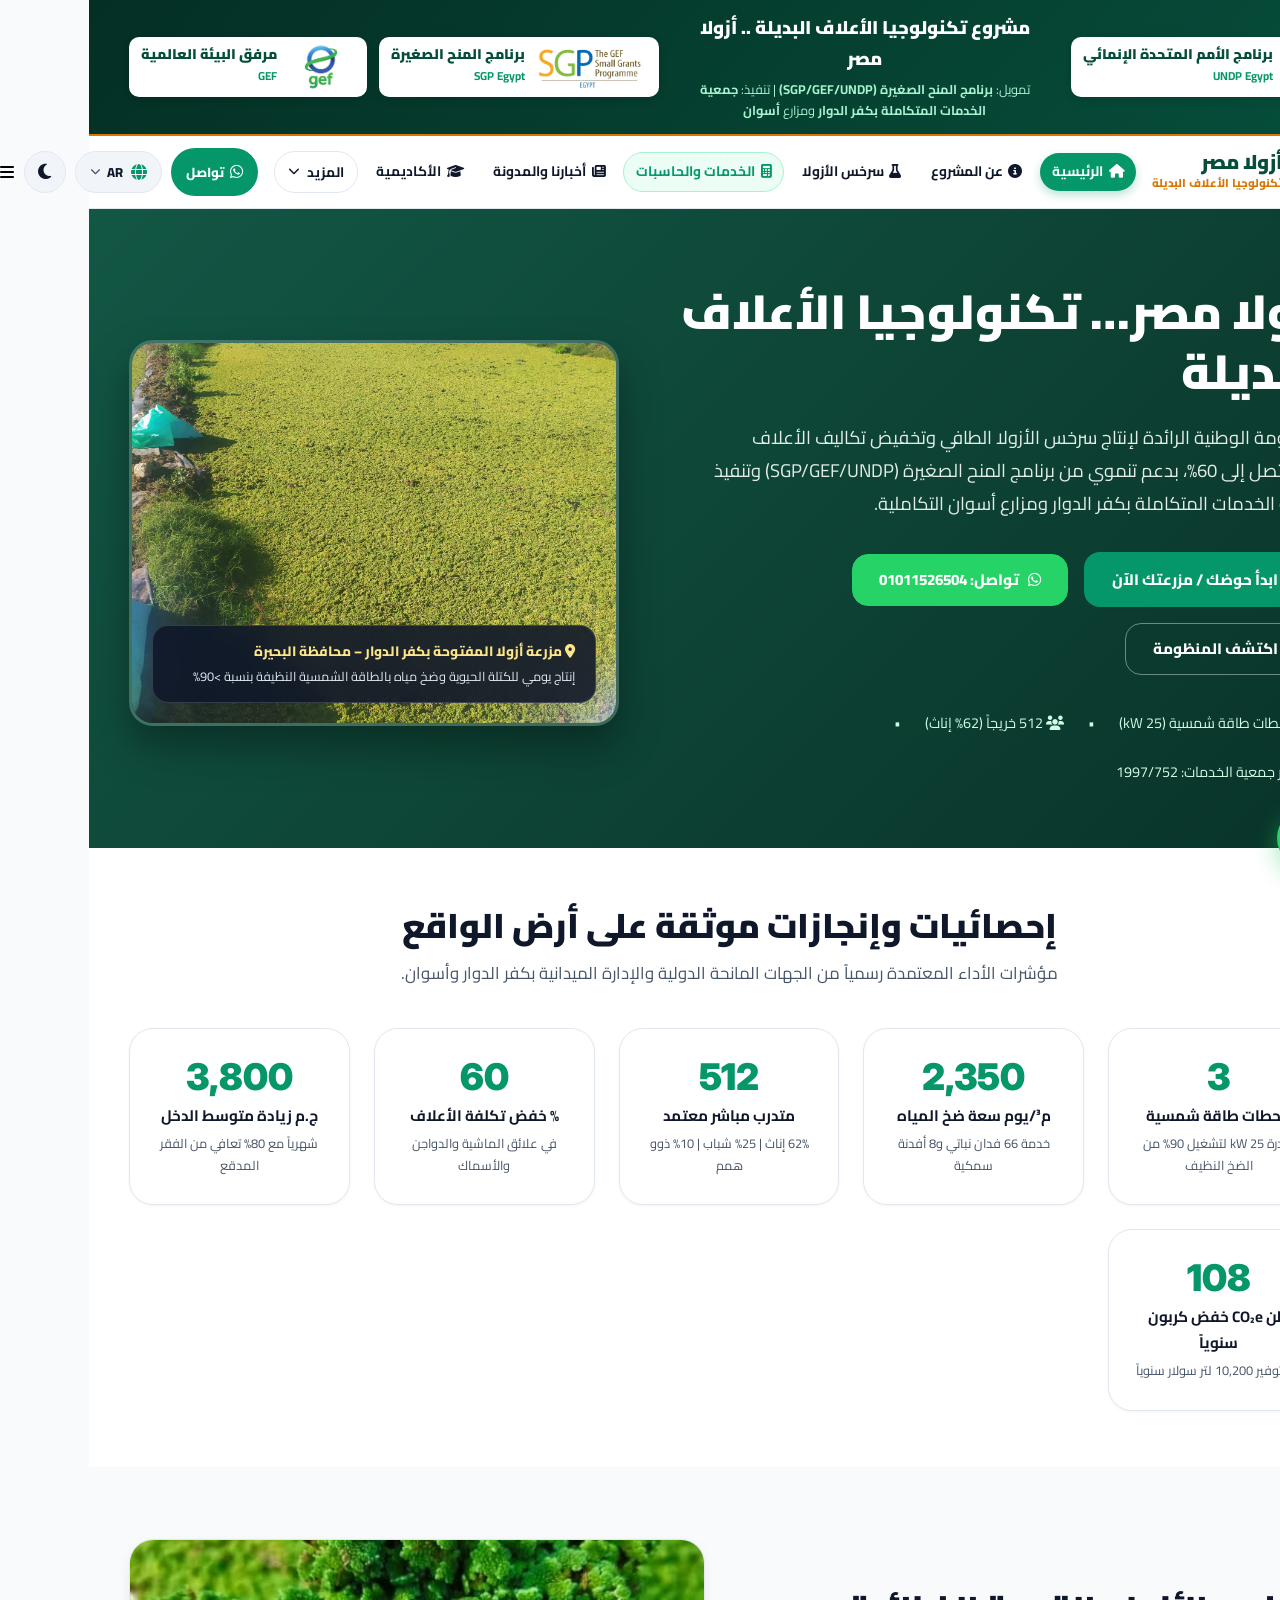
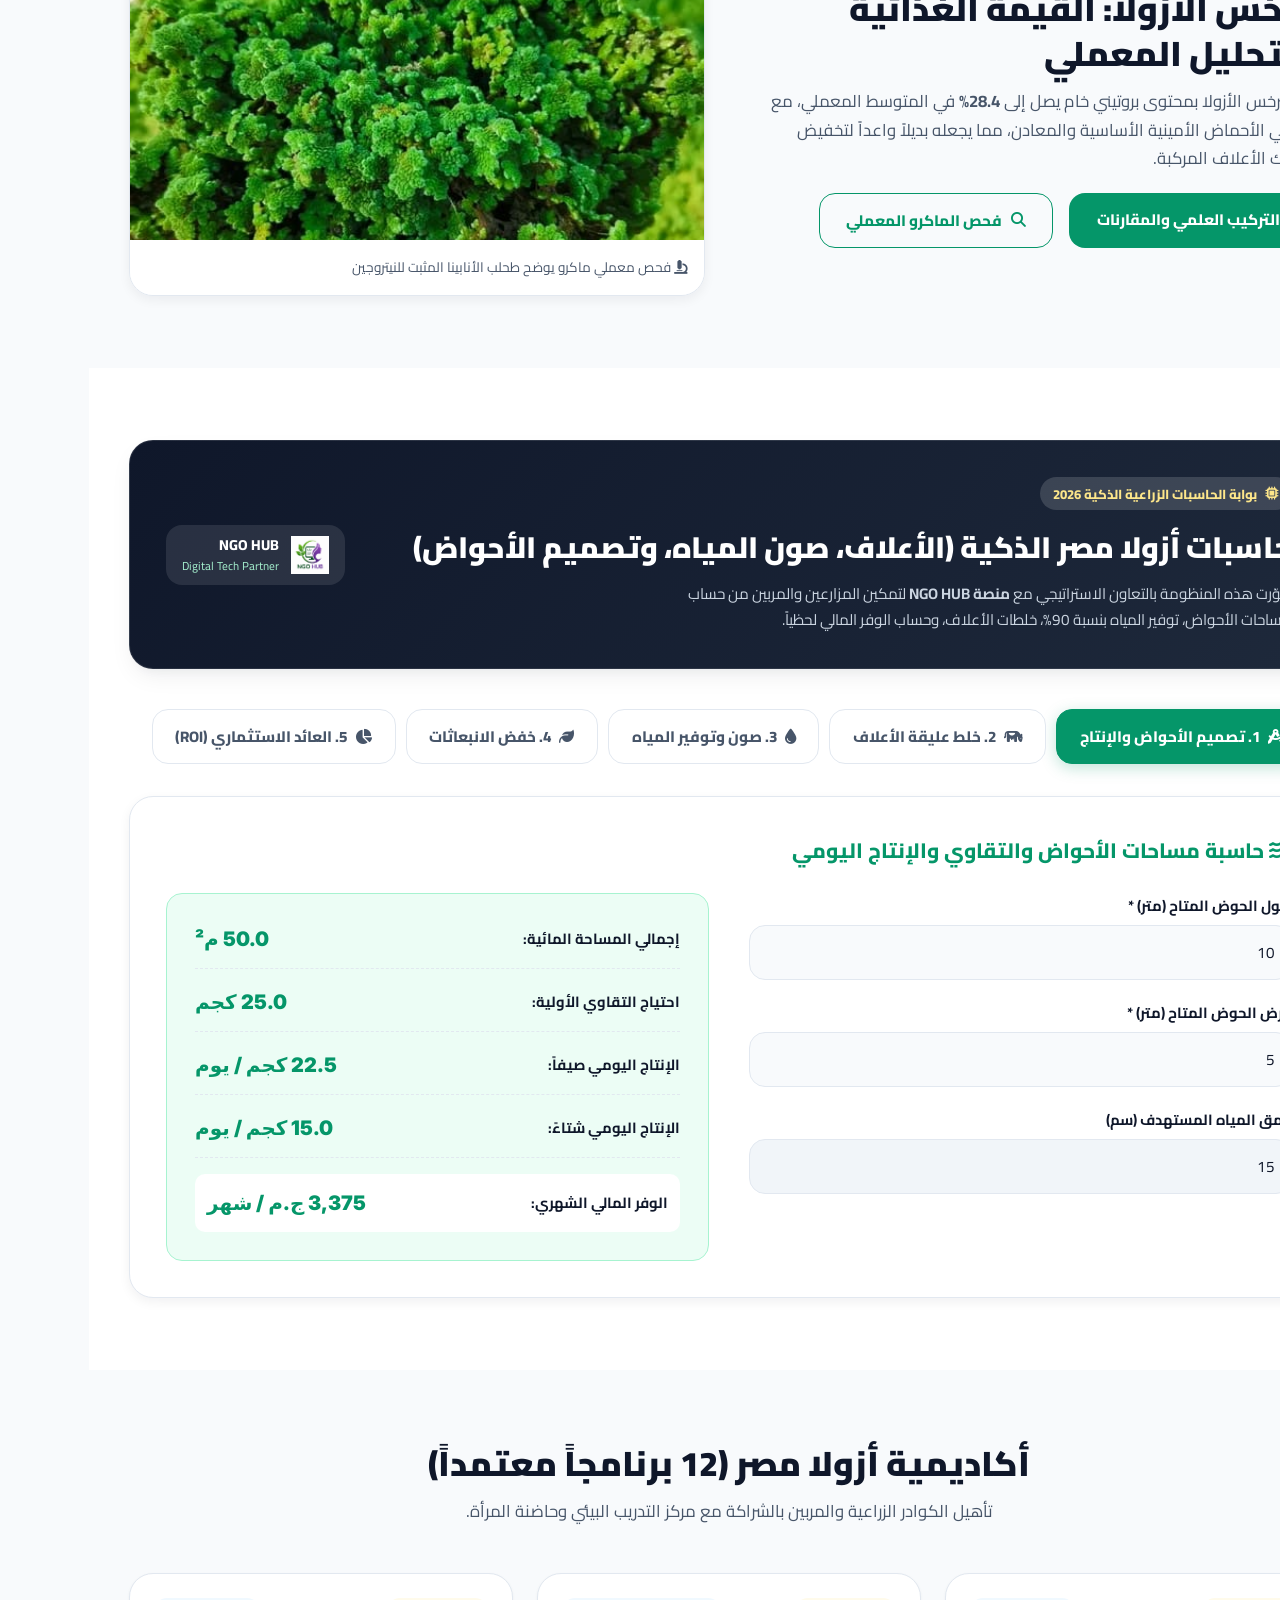
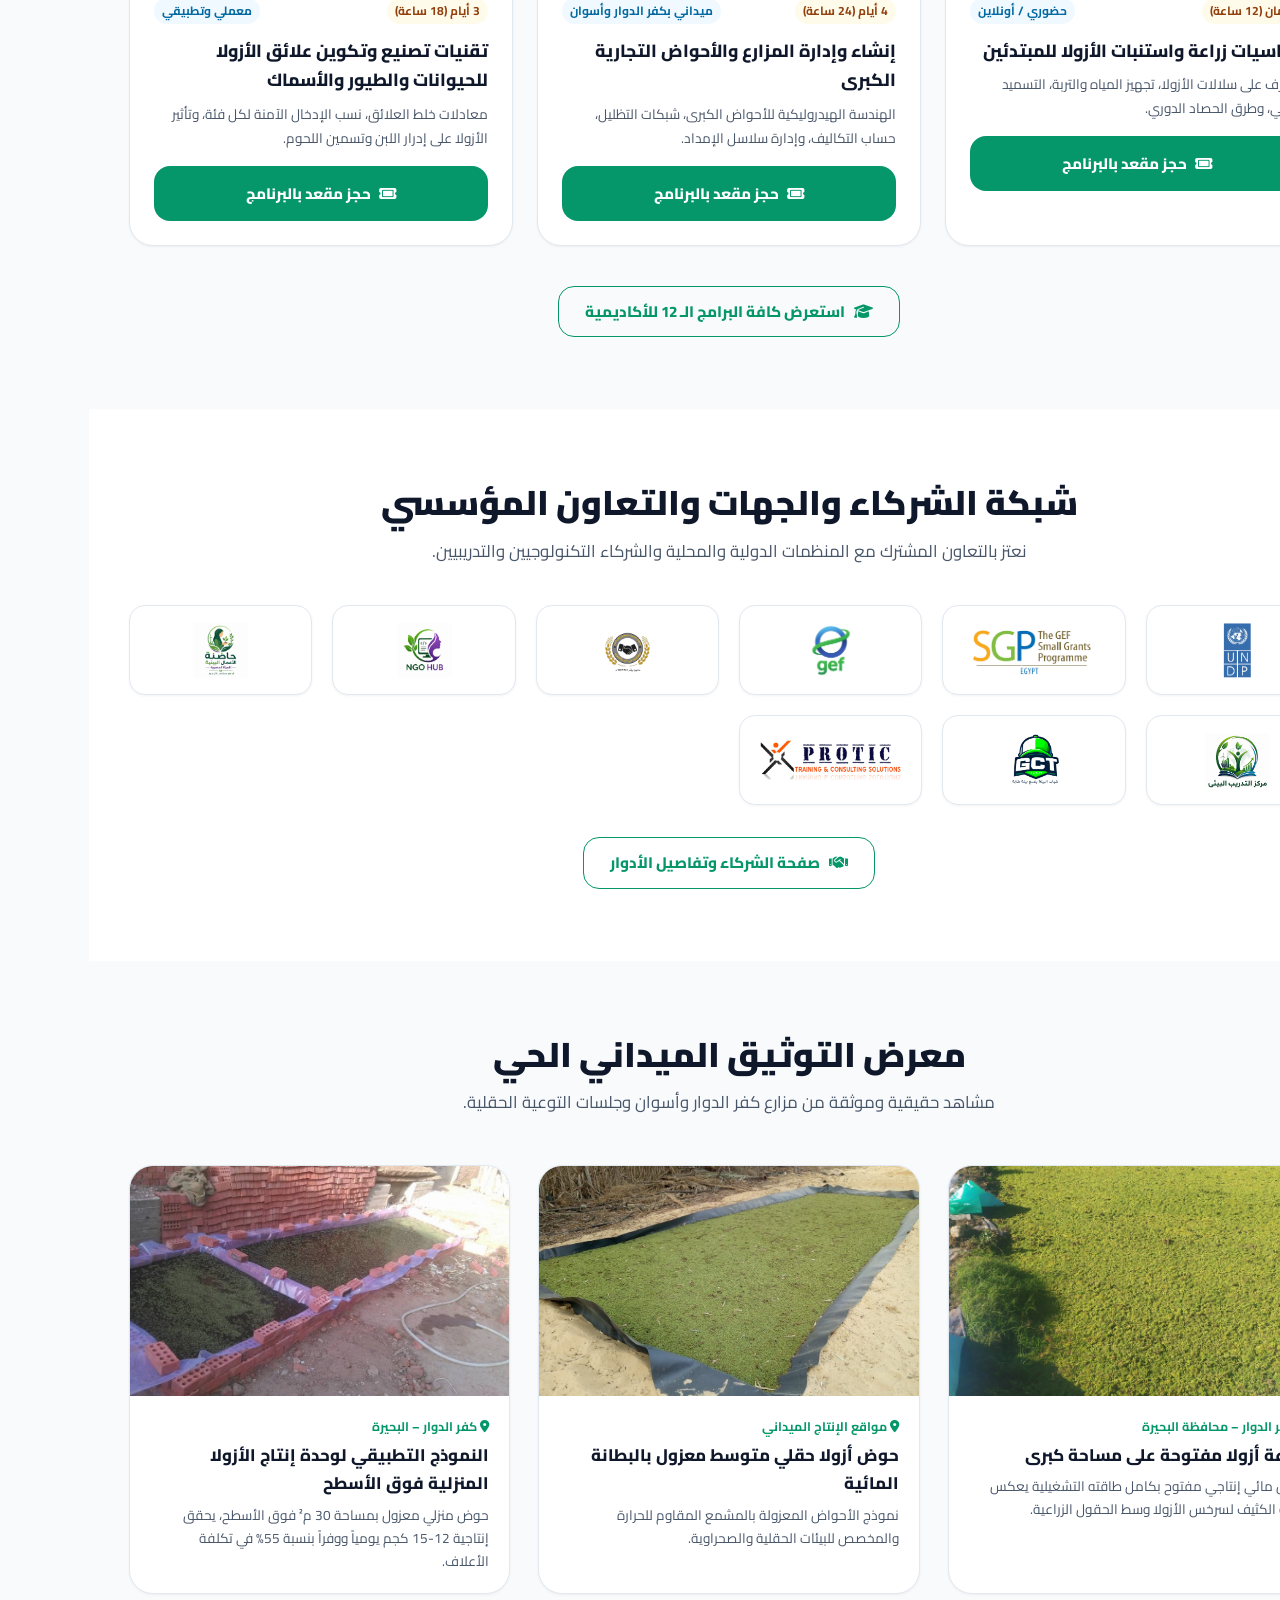
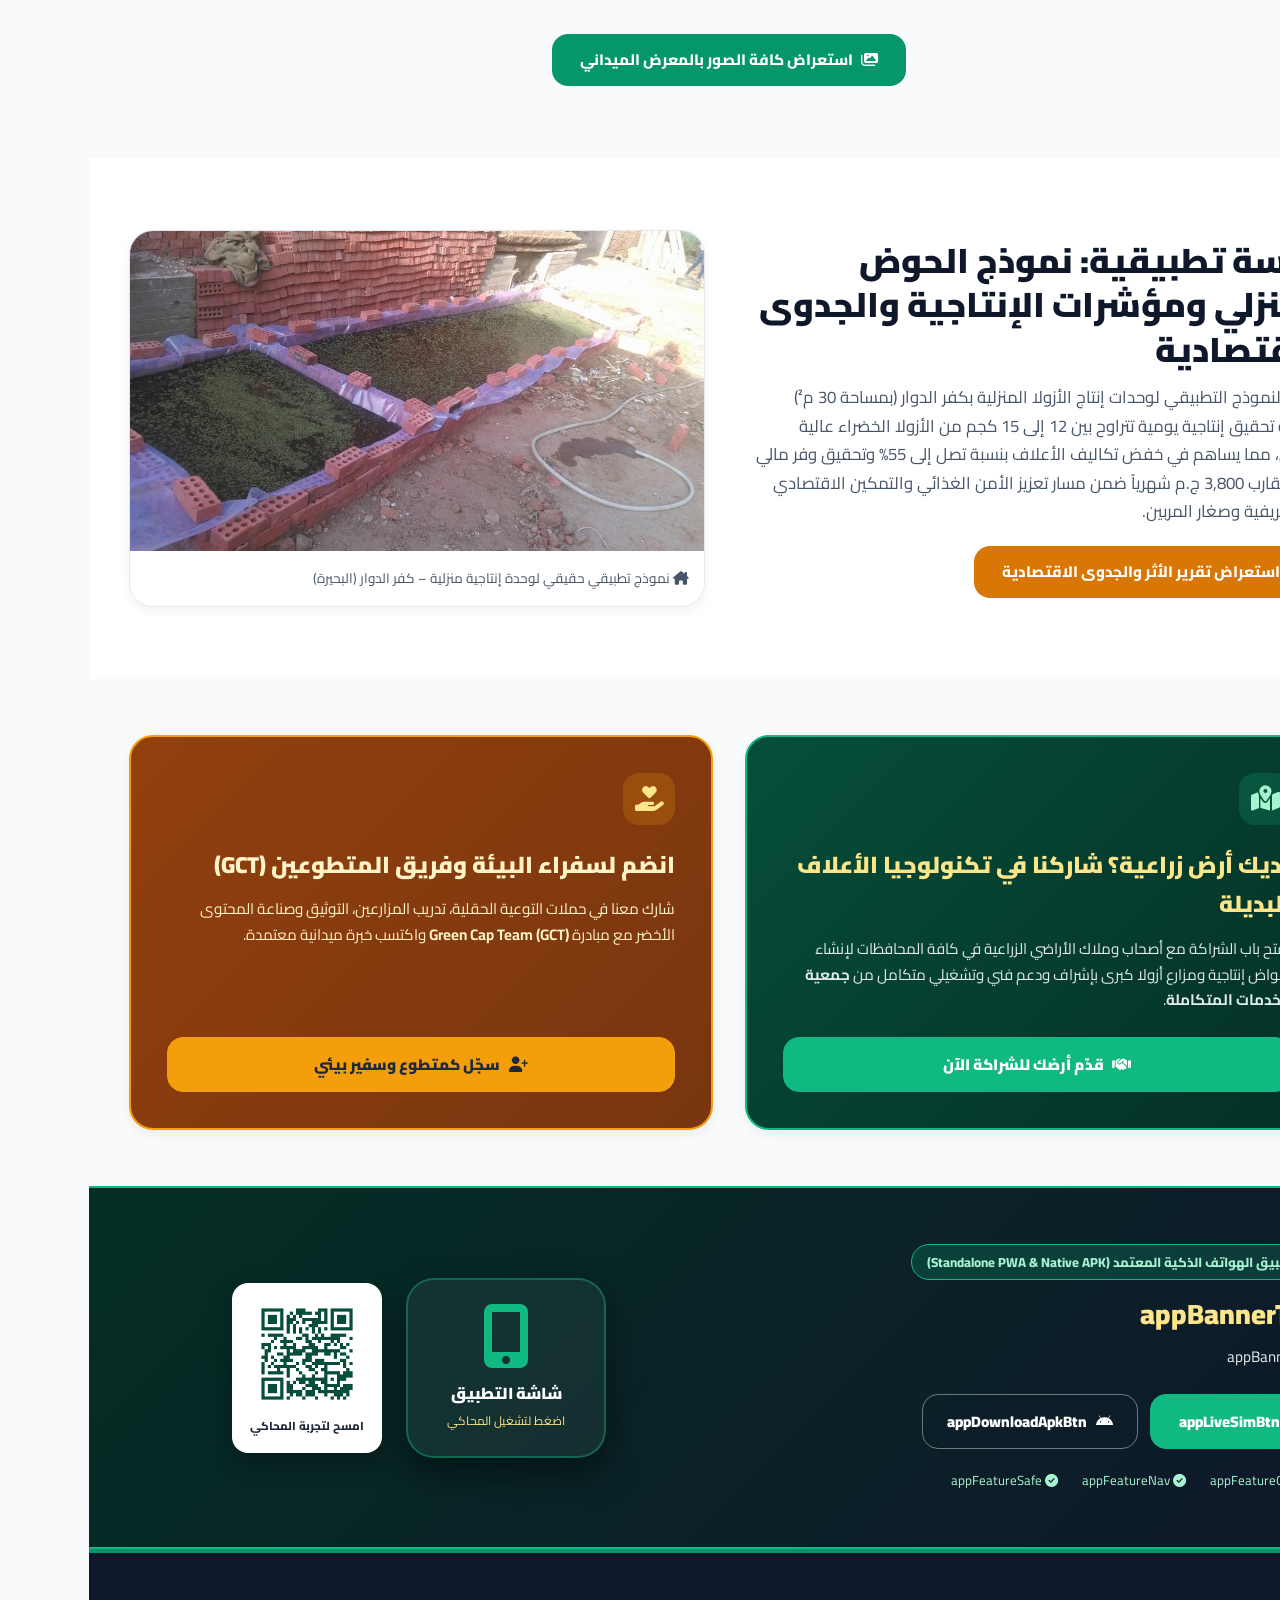
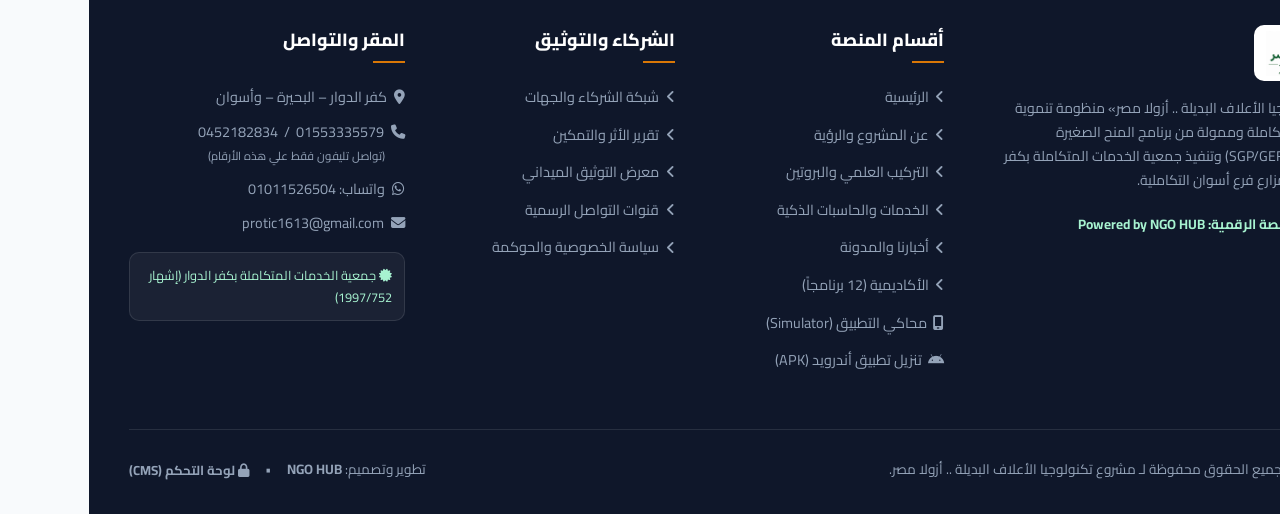
==== commit 0104e773: "feat(i18n): full site-wide internationalization across calculators, SPA pages, modals, and app simul" ====
--- a/index.html
+++ b/index.html
@@ -883,7 +883,7 @@
   <div class="modal-overlay" id="modal-farm">
     <div class="modal-box">
       <div class="modal-header">
-        <h3><i class="fa-solid fa-seedling"></i> طلب إنشاء حوض / مزرعة أزولا</h3>
+        <h3><i class="fa-solid fa-seedling"></i> <span data-i18n="modalFarmTitle">طلب إنشاء حوض / مزرعة أزولا</span></h3>
         <button class="modal-close-btn" onclick="closeModal('modal-farm')">&times;</button>
       </div>
       <div class="modal-body">
@@ -924,7 +924,7 @@
   <div class="modal-overlay" id="modal-academy">
     <div class="modal-box">
       <div class="modal-header" style="background: var(--color-gold-dark);">
-        <h3><i class="fa-solid fa-graduation-cap"></i> التسجيل في أكاديمية أزولا مصر</h3>
+        <h3><i class="fa-solid fa-graduation-cap"></i> <span data-i18n="modalCourseTitle">التسجيل في أكاديمية أزولا مصر</span></h3>
         <button class="modal-close-btn" onclick="closeModal('modal-academy')">&times;</button>
       </div>
       <div class="modal-body">
@@ -964,7 +964,7 @@
   <div class="modal-overlay" id="modal-volunteer">
     <div class="modal-box">
       <div class="modal-header" style="background: var(--color-primary);">
-        <h3><i class="fa-solid fa-hand-holding-heart"></i> استمارة التطوع وسفراء البيئة (GCT & Azolla)</h3>
+        <h3><i class="fa-solid fa-hand-holding-heart"></i> <span data-i18n="modalVolunteerTitle">استمارة التطوع وسفراء البيئة (GCT & Azolla)</span></h3>
         <button class="modal-close-btn" onclick="closeModal('modal-volunteer')">&times;</button>
       </div>
       <div class="modal-body">
@@ -1014,7 +1014,7 @@
   <div class="modal-overlay" id="modal-land-partner">
     <div class="modal-box">
       <div class="modal-header" style="background: linear-gradient(135deg, #064E3B 0%, #92400E 100%);">
-        <h3><i class="fa-solid fa-map-location-dot"></i> التقديم على مشاركة أرض لمشروع أزولا مصر</h3>
+        <h3><i class="fa-solid fa-map-location-dot"></i> <span data-i18n="modalLandTitle">التقديم على مشاركة أرض لمشروع أزولا مصر</span></h3>
         <button class="modal-close-btn" onclick="closeModal('modal-land-partner')">&times;</button>
       </div>
       <div class="modal-body">
@@ -1794,26 +1794,26 @@
           <div style="display: inline-flex; align-items: center; gap: 0.5rem; background: rgba(16, 185, 129, 0.2); border: 1px solid #10B981; color: #A7F3D0; padding: 0.35rem 0.9rem; border-radius: var(--radius-full); font-size: 0.82rem; font-weight: 800; margin-bottom: 1rem;">
             <i class="fa-solid fa-mobile-screen text-emerald"></i> تطبيق الهواتف الذكية المعتمد (Standalone PWA & Native APK)
           </div>
-          <h2 style="font-size: 1.75rem; font-weight: 900; color: #FDE68A; margin-bottom: 0.75rem; line-height: 1.3;">
+          <h2 style="font-size: 1.75rem; font-weight: 900; color: #FDE68A; margin-bottom: 0.75rem; line-height: 1.3;" data-i18n="appBannerTitle">
             حاسبات أزولا مصر الحقلية بين يديك… حتى دون إنترنت!
           </h2>
-          <p style="font-size: 0.95rem; color: #E2ECE9; line-height: 1.7; margin-bottom: 1.5rem; max-width: 580px;">
+          <p style="font-size: 0.95rem; color: #E2ECE9; line-height: 1.7; margin-bottom: 1.5rem; max-width: 580px;" data-i18n="appBannerDesc">
             احصل على تطبيق أزولا مصر على هاتفك الذكي للوصول المباشر إلى حاسبات خفض تكاليف الأعلاف، صون المياه، مؤشرات الأحواض، والاستشارات الحقلية الفورية. يعمل بنسبة <strong>100% دون إنترنت</strong>، ومزود بقائمة أقسام ذكية وسريعة.
           </p>
 
           <div style="display: flex; gap: 0.75rem; flex-wrap: wrap; margin-bottom: 1.25rem;">
             <a href="simulator.html" class="btn btn-gold btn-lg" style="background: #10B981; border-color: #10B981; font-weight: 900; padding: 0.85rem 1.75rem;">
-              <i class="fa-solid fa-mobile-screen"></i> تجربة محاكي التطبيق (Live Simulator)
+              <i class="fa-solid fa-mobile-screen"></i> <span data-i18n="appLiveSimBtn">تجربة محاكي التطبيق (Live Simulator)</span>
             </a>
             <a href="azolla_egypt.apk" class="btn btn-outline-white btn-lg" download style="font-weight: 900; padding: 0.85rem 1.5rem;" title="النسخة المعتمدة الرسمية (تطبيق أندرويد)">
-              <i class="fa-brands fa-android text-emerald"></i> تحميل تطبيق أندرويد (APK)
+              <i class="fa-brands fa-android text-emerald"></i> <span data-i18n="appDownloadApkBtn">تحميل تطبيق أندرويد (APK)</span>
             </a>
           </div>
 
           <div style="display: flex; gap: 1.5rem; flex-wrap: wrap; font-size: 0.82rem; color: #A7F3D0;">
-            <span><i class="fa-solid fa-circle-check"></i> تشغيل أوفلاين 100%</span>
-            <span><i class="fa-solid fa-circle-check"></i> شريط تنقل سفلي تفاعلي</span>
-            <span><i class="fa-solid fa-circle-check"></i> آمن وخالٍ من الإنذارات (Zero-False-Positive)</span>
+            <span><i class="fa-solid fa-circle-check"></i> <span data-i18n="appFeatureOffline">تشغيل أوفلاين 100%</span></span>
+            <span><i class="fa-solid fa-circle-check"></i> <span data-i18n="appFeatureNav">شريط تنقل سفلي تفاعلي</span></span>
+            <span><i class="fa-solid fa-circle-check"></i> <span data-i18n="appFeatureSafe">آمن وخالٍ من الإنذارات (Zero-False-Positive)</span></span>
           </div>
         </div>
 
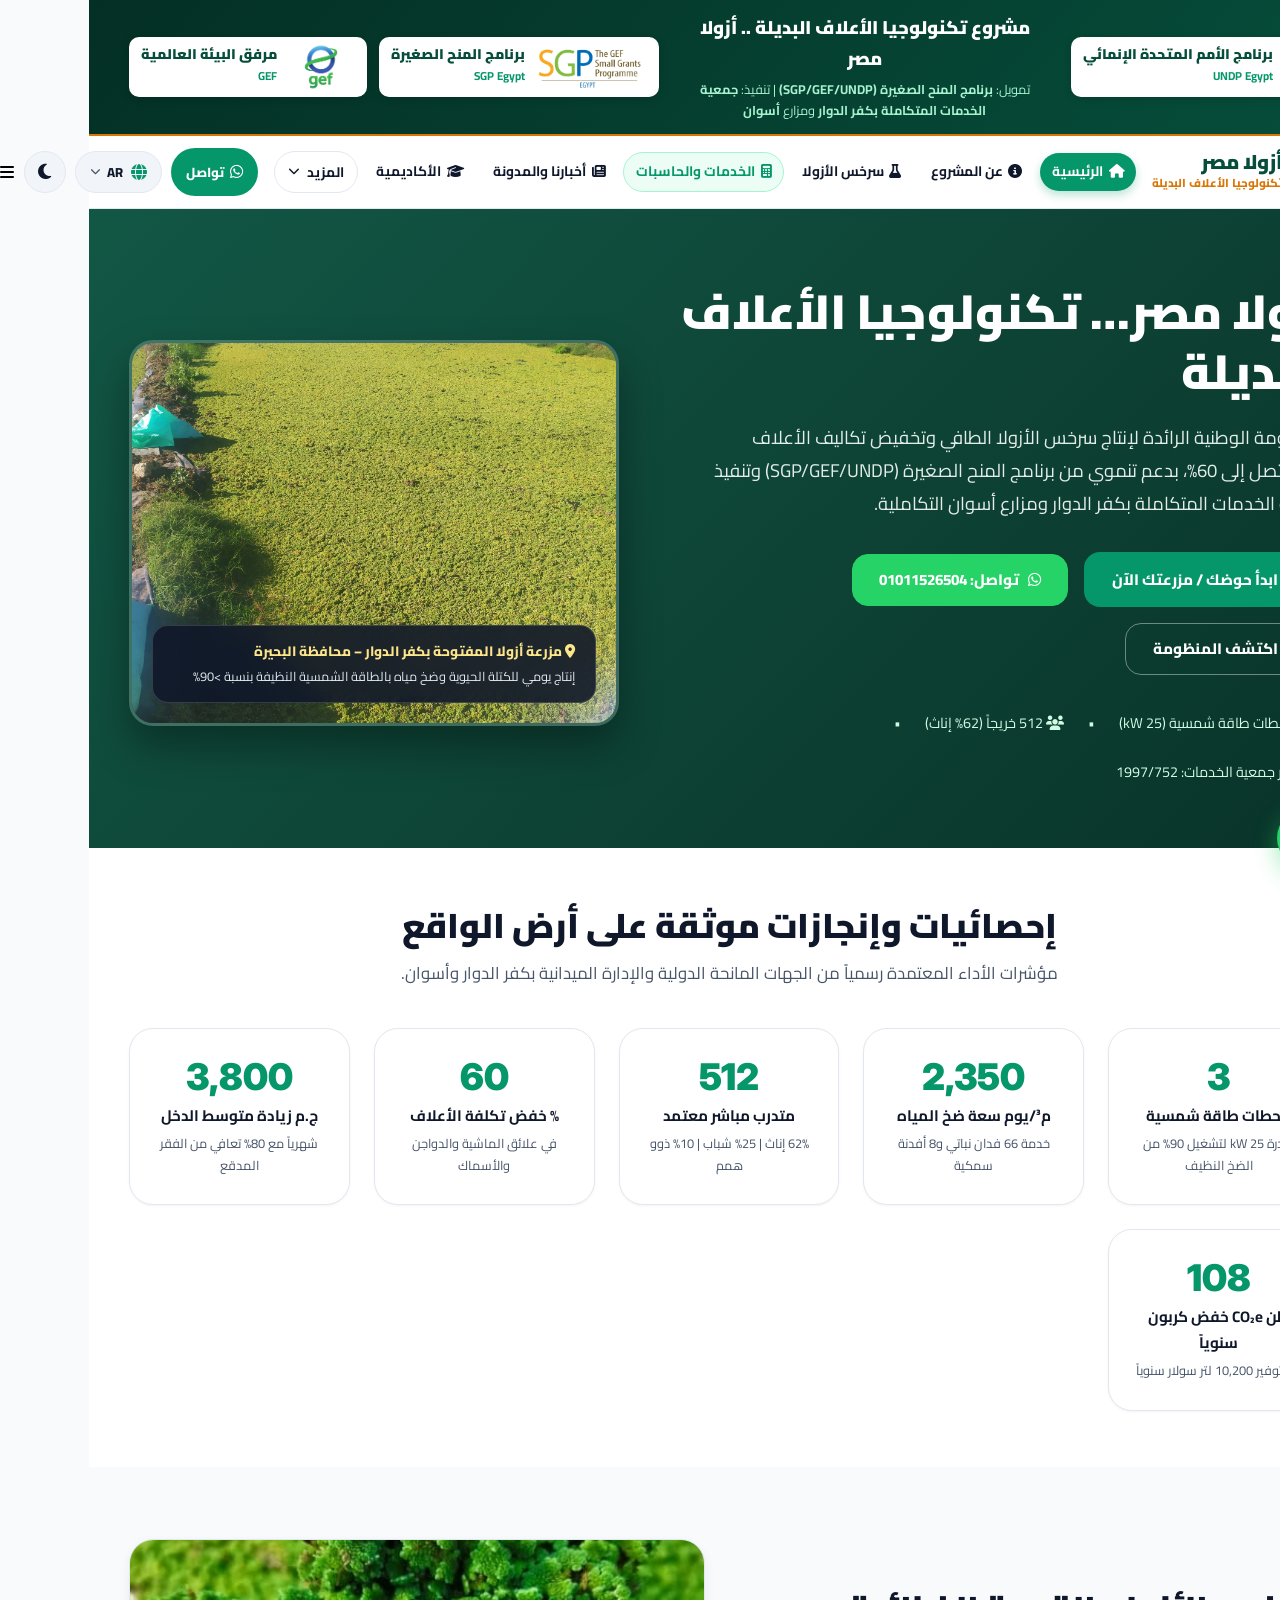
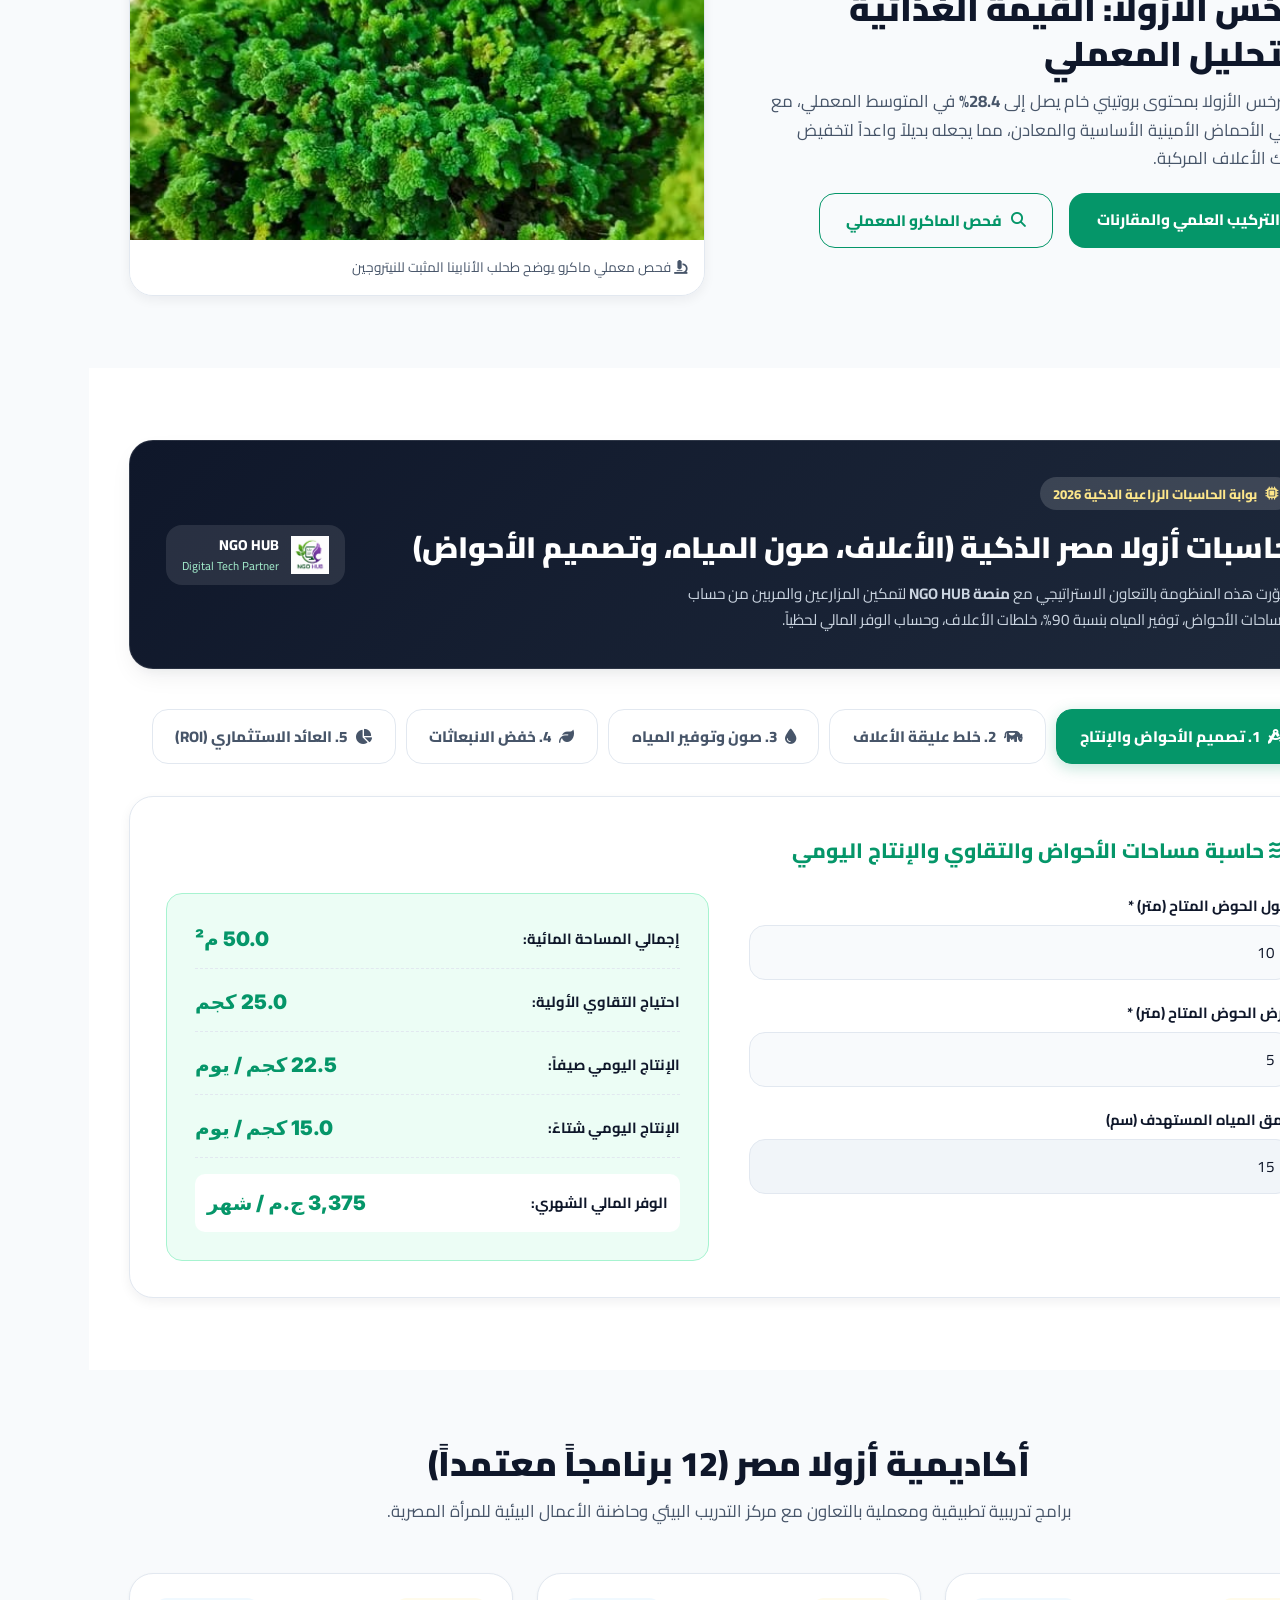
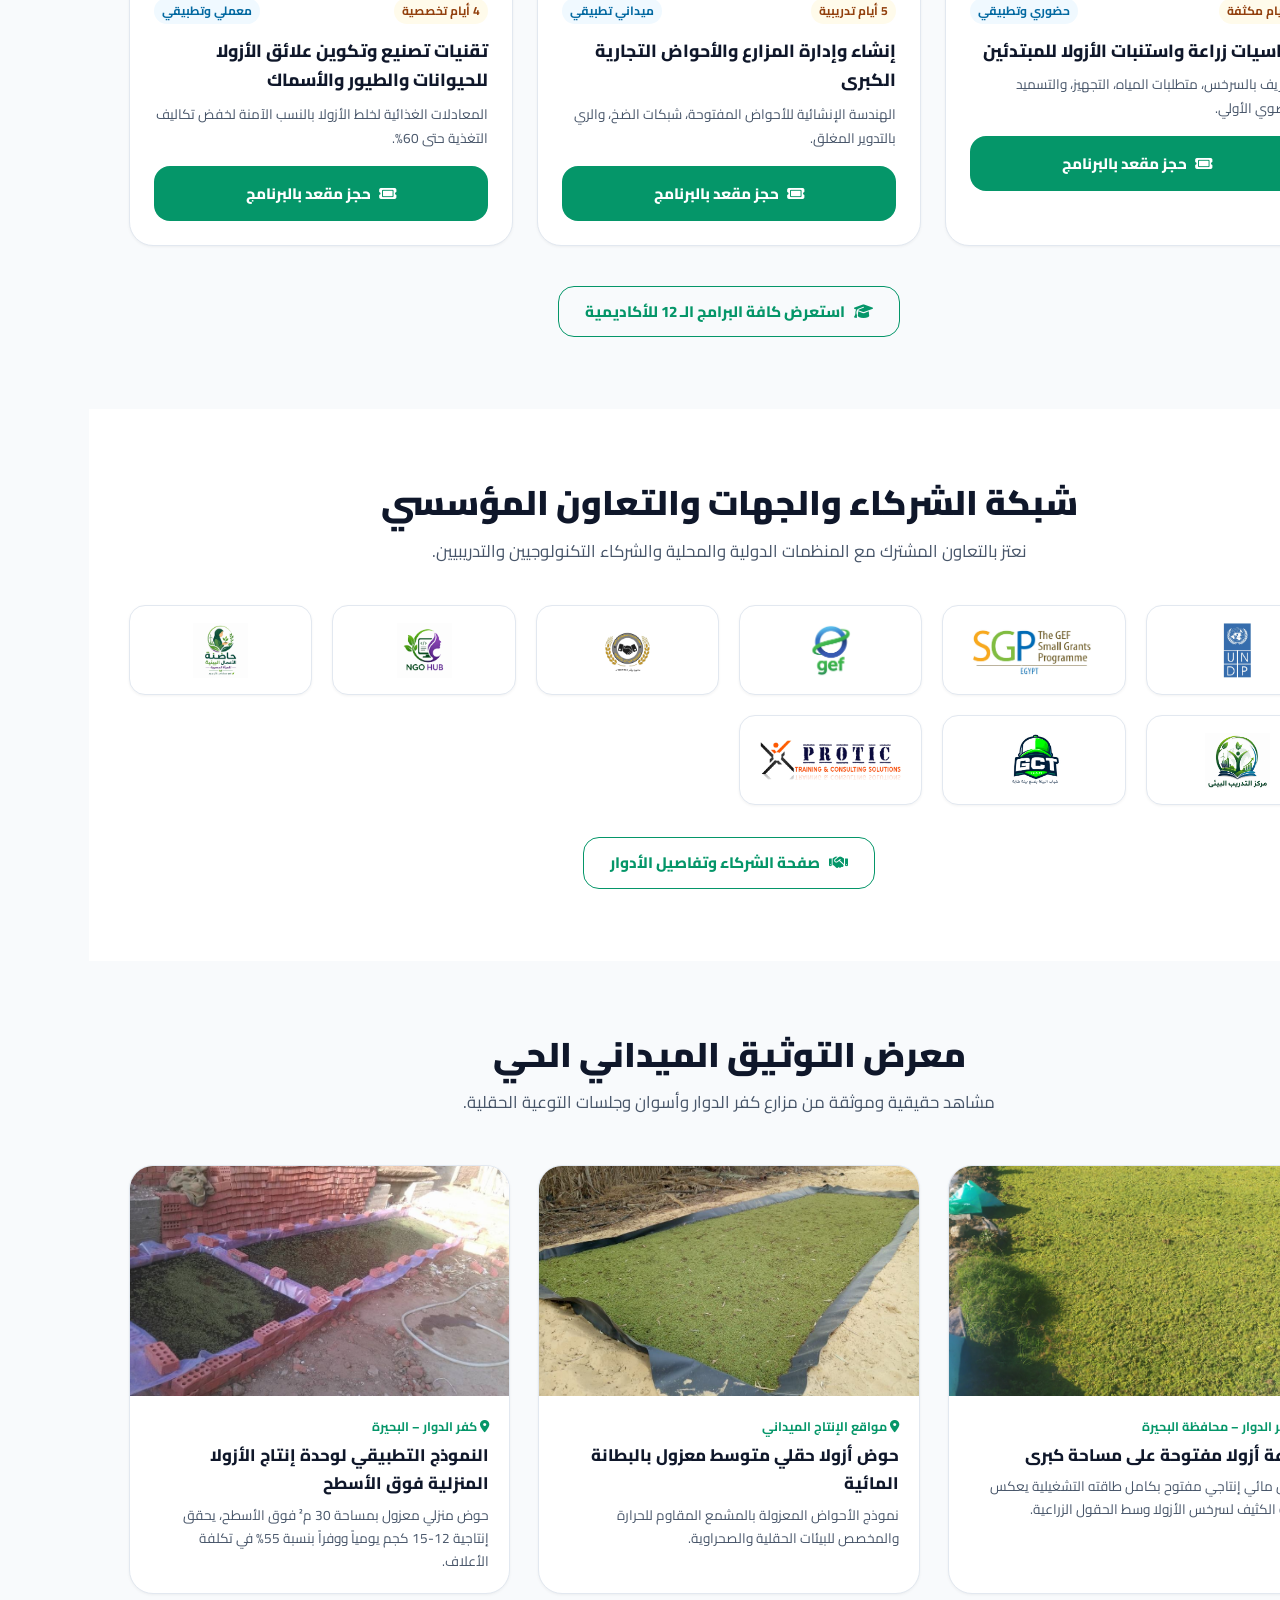
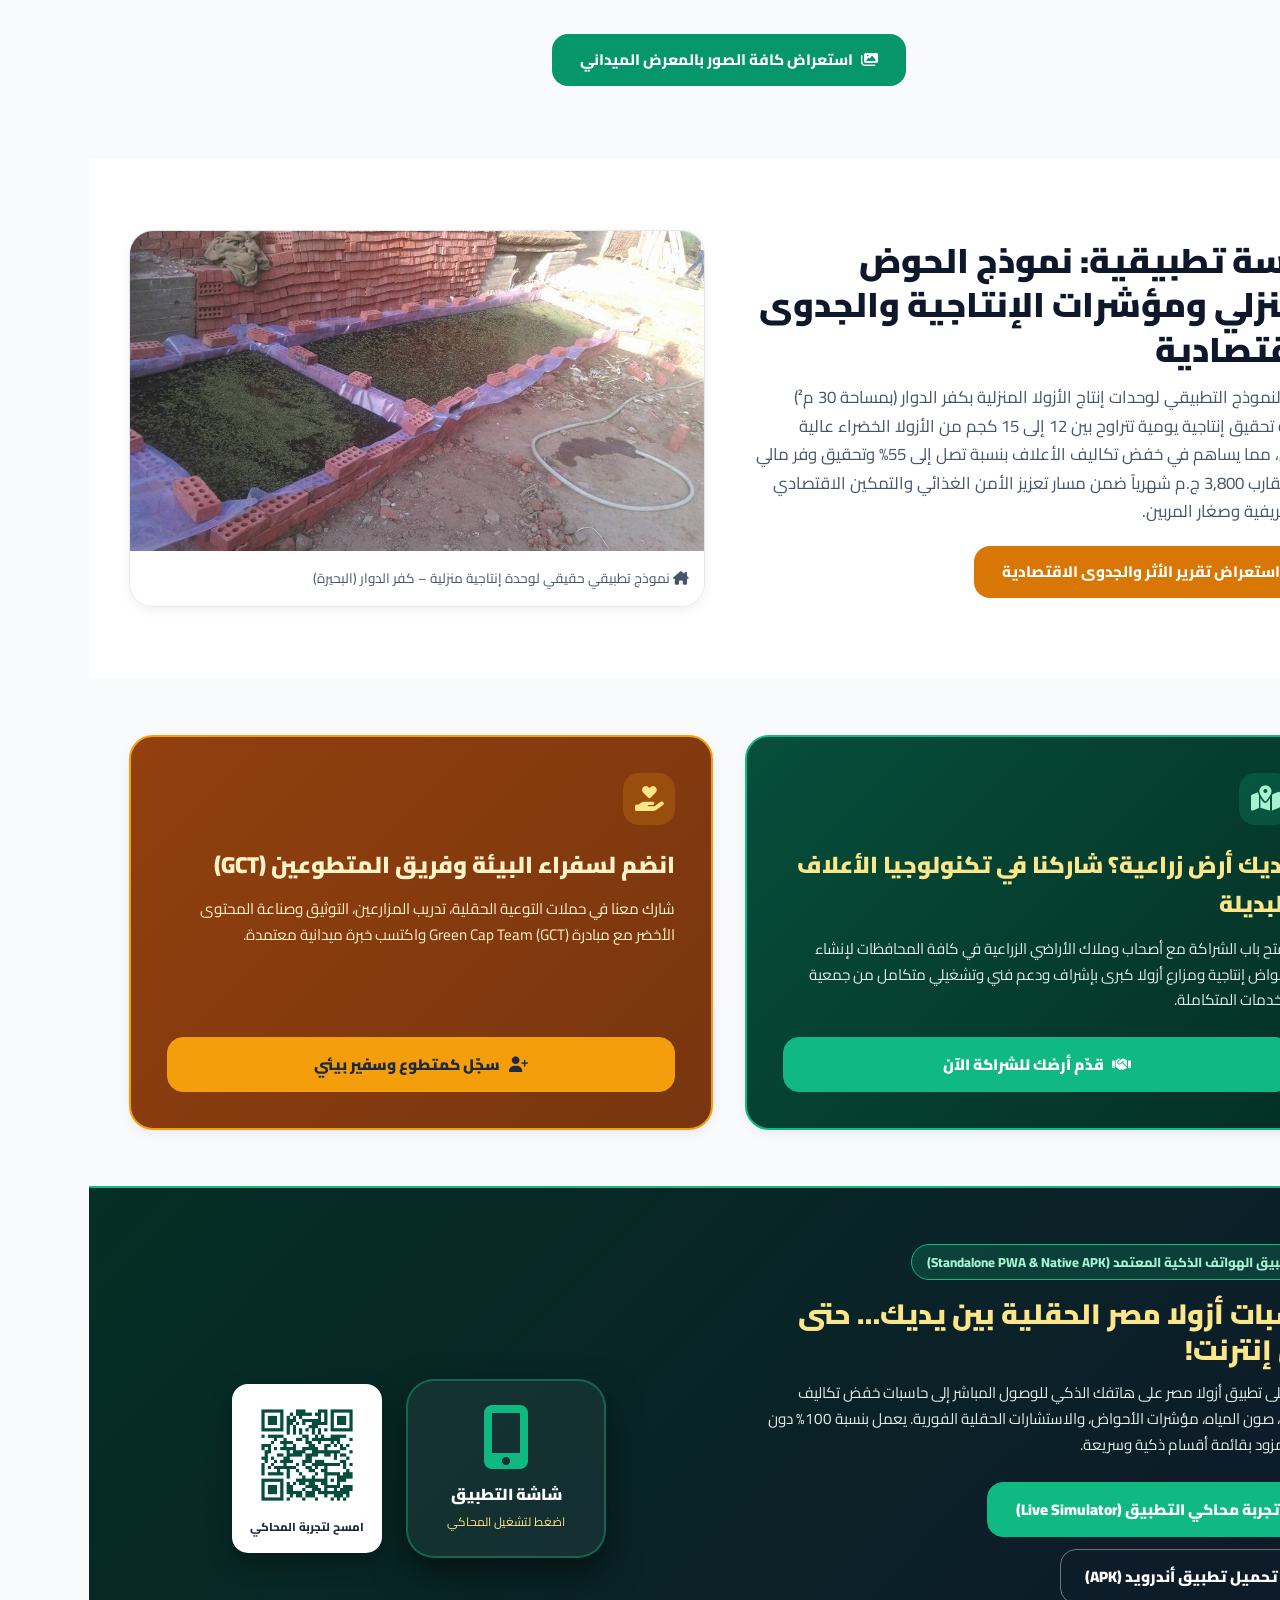
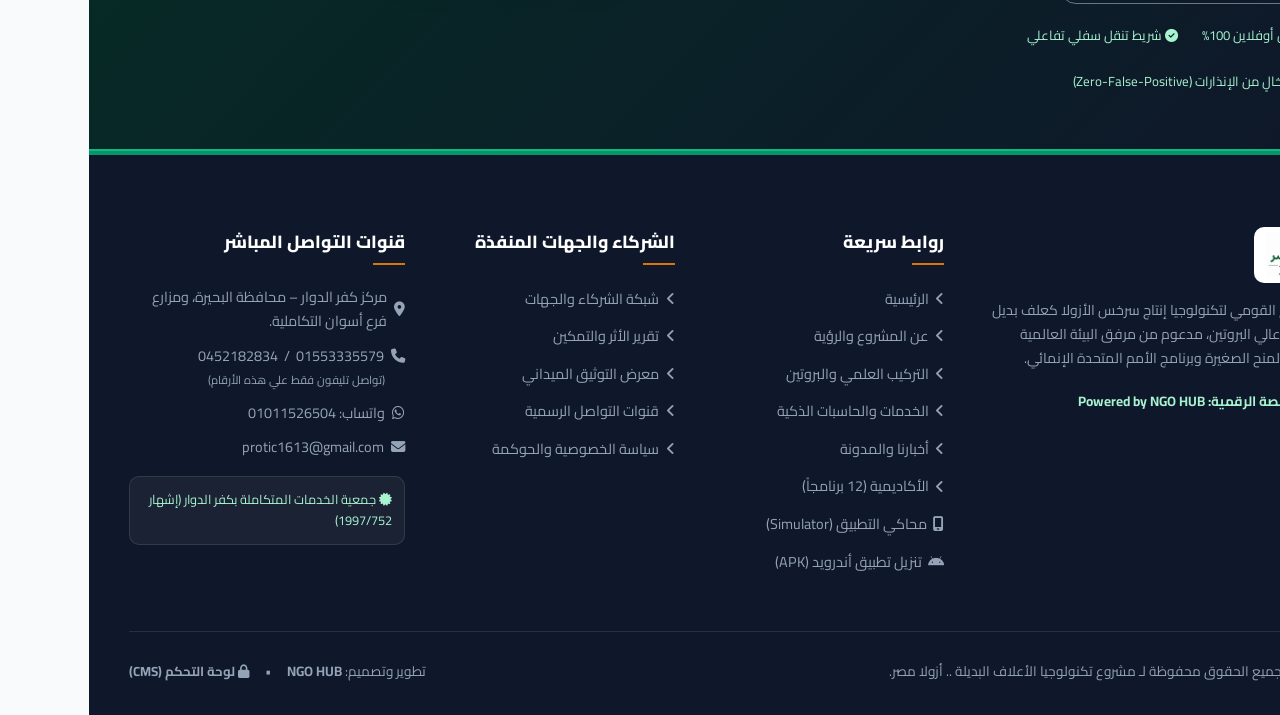
==== commit 857bf936: "fix(i18n & media): 100% full site-wide translations for calculators, academy, footer, and fix blog i" ====
--- a/index.html
+++ b/index.html
@@ -353,14 +353,10 @@
         <div class="smart-hub-header-card">
           <div>
             <div style="display: inline-flex; align-items: center; gap: 0.5rem; background: rgba(255,255,255,0.15); color: #FDE68A; padding: 0.35rem 0.85rem; border-radius: var(--radius-full); font-size: 0.82rem; font-weight: 800; margin-bottom: 0.75rem;">
-              <i class="fa-solid fa-microchip"></i> بوابة الحاسبات الزراعية الذكية 2026
-            </div>
-            <h2 style="font-size: 1.85rem; font-weight: 900; color: #FFFFFF; margin-bottom: 0.5rem;">
-              حاسبات أزولا مصر الذكية (الأعلاف، صون المياه، وتصميم الأحواض)
-            </h2>
-            <p style="color: #CBD5E1; font-size: 0.95rem; max-width: 650px;">
-              طُوّرت هذه المنظومة بالتعاون الاستراتيجي مع <strong>منصة NGO HUB</strong> لتمكين المزارعين والمربين من حساب مساحات الأحواض، توفير المياه بنسبة 90%، خلطات الأعلاف، وحساب الوفر المالي لحظياً.
-            </p>
+              <i class="fa-solid fa-microchip"></i> <span data-i18n="calcHubBadge">بوابة الحاسبات الزراعية الذكية 2026</span>
+            </div>
+            <h2 style="font-size: 1.85rem; font-weight: 900; color: #FFFFFF; margin-bottom: 0.5rem;" data-i18n="calcHubTitle">حاسبات أزولا مصر الذكية (الأعلاف، صون المياه، وتصميم الأحواض)</h2>
+            <p style="color: #CBD5E1; font-size: 0.95rem; max-width: 650px;" data-i18n="calcHubDesc">طُوّرت هذه المنظومة بالتعاون الاستراتيجي مع <strong>منصة NGO HUB</strong> لتمكين المزارعين والمربين من حساب مساحات الأحواض، توفير المياه بنسبة 90%، خلطات الأعلاف، وحساب الوفر المالي لحظياً.</p>
           </div>
 
           <div class="smart-hub-logo-tag">
@@ -374,62 +370,62 @@
 
         <div class="calc-nav-tabs">
           <button class="calc-tab-btn active" onclick="switchCalcTab('tab-basin', this)">
-            <i class="fa-solid fa-compass-drafting"></i> 1. تصميم الأحواض والإنتاج
+            <i class="fa-solid fa-compass-drafting"></i> <span data-i18n="calcTabBasin">1. تصميم الأحواض والإنتاج</span>
           </button>
           <button class="calc-tab-btn" onclick="switchCalcTab('tab-feed', this)">
-            <i class="fa-solid fa-cow"></i> 2. خلط عليقة الأعلاف
+            <i class="fa-solid fa-cow"></i> <span data-i18n="calcTabFeed">2. خلط عليقة الأعلاف</span>
           </button>
           <button class="calc-tab-btn" onclick="switchCalcTab('tab-water', this)">
-            <i class="fa-solid fa-droplet text-azure"></i> 3. صون وتوفير المياه
+            <i class="fa-solid fa-droplet text-azure"></i> <span data-i18n="calcTabWater">3. صون وتوفير المياه</span>
           </button>
           <button class="calc-tab-btn" onclick="switchCalcTab('tab-carbon', this)">
-            <i class="fa-solid fa-leaf"></i> 4. خفض الانبعاثات
+            <i class="fa-solid fa-leaf"></i> <span data-i18n="calcTabCarbon">4. خفض الانبعاثات</span>
           </button>
           <button class="calc-tab-btn" onclick="switchCalcTab('tab-roi', this)">
-            <i class="fa-solid fa-chart-pie"></i> 5. العائد الاستثماري (ROI)
+            <i class="fa-solid fa-chart-pie"></i> <span data-i18n="calcTabRoi">5. العائد الاستثماري (ROI)</span>
           </button>
         </div>
 
         <!-- 1. BASIN CALC -->
         <div id="tab-basin" class="calculator-box">
           <h3 style="font-size: 1.3rem; font-weight: 800; color: var(--color-primary); margin-bottom: 1.5rem;">
-            <i class="fa-solid fa-water text-azure"></i> حاسبة مساحات الأحواض والتقاوي والإنتاج اليومي
+            <i class="fa-solid fa-water text-azure"></i> <span data-i18n="basinCalcTitle">حاسبة مساحات الأحواض والتقاوي والإنتاج اليومي</span>
           </h3>
           <div class="calc-grid-layout">
             <div>
               <div class="form-group">
-                <label class="form-label">طول الحوض المتاح (متر) *</label>
+                <label class="form-label" data-i18n="basinLengthLabel">طول الحوض المتاح (متر) *</label>
                 <input type="number" id="calc-basin-length" class="form-control" value="10" min="1" oninput="runBasinCalc()">
               </div>
               <div class="form-group">
-                <label class="form-label">عرض الحوض المتاح (متر) *</label>
+                <label class="form-label" data-i18n="basinWidthLabel">عرض الحوض المتاح (متر) *</label>
                 <input type="number" id="calc-basin-width" class="form-control" value="5" min="1" oninput="runBasinCalc()">
               </div>
               <div class="form-group">
-                <label class="form-label">عمق المياه المستهدف (سم)</label>
+                <label class="form-label" data-i18n="basinDepthLabel">عمق المياه المستهدف (سم)</label>
                 <input type="number" class="form-control" value="15" readonly style="background: var(--color-surface-hover);">
               </div>
             </div>
 
             <div class="calc-result-panel">
               <div class="result-row">
-                <span class="result-label">إجمالي المساحة المائية:</span>
+                <span class="result-label" data-i18n="resBasinArea">إجمالي المساحة المائية:</span>
                 <span class="result-value" id="res-basin-area">50 م²</span>
               </div>
               <div class="result-row">
-                <span class="result-label">احتياج التقاوي الأولية:</span>
+                <span class="result-label" data-i18n="resBasinSeed">احتياج التقاوي الأولية:</span>
                 <span class="result-value" id="res-basin-seed">25 كجم</span>
               </div>
               <div class="result-row">
-                <span class="result-label">الإنتاج اليومي صيفاً:</span>
+                <span class="result-label" data-i18n="resBasinYieldSummer">الإنتاج اليومي صيفاً:</span>
                 <span class="result-value" id="res-basin-yield-summer">22.5 كجم / يوم</span>
               </div>
               <div class="result-row">
-                <span class="result-label">الإنتاج اليومي شتاءً:</span>
+                <span class="result-label" data-i18n="resBasinYieldWinter">الإنتاج اليومي شتاءً:</span>
                 <span class="result-value" id="res-basin-yield-winter">15.0 كجم / يوم</span>
               </div>
               <div class="result-row" style="background: var(--color-surface); padding: 0.75rem; border-radius: var(--radius-sm);">
-                <span class="result-label">الوفر المالي الشهري:</span>
+                <span class="result-label" data-i18n="resBasinSavings">الوفر المالي الشهري:</span>
                 <span class="result-value text-gold" id="res-basin-savings">3,375 ج.م / شهر</span>
               </div>
             </div>
@@ -439,12 +435,12 @@
         <!-- 2. FEED CALC -->
         <div id="tab-feed" class="calculator-box" style="display: none;">
           <h3 style="font-size: 1.3rem; font-weight: 800; color: var(--color-primary); margin-bottom: 1.5rem;">
-            <i class="fa-solid fa-wheat-awn text-gold"></i> حاسبة خلط عليقة الأعلاف المركبة للأبقار والدواجن والأسماك
+            <i class="fa-solid fa-wheat-awn text-gold"></i> <span data-i18n="feedCalcTitle">حاسبة خلط عليقة الأعلاف المركبة للأبقار والدواجن والأسماك</span>
           </h3>
           <div class="calc-grid-layout">
             <div>
               <div class="form-group">
-                <label class="form-label">نوع القطيع أو الحيوانات *</label>
+                <label class="form-label" data-i18n="feedTypeLabel">نوع القطيع أو الحيوانات *</label>
                 <select id="calc-feed-type" class="form-control" onchange="runFeedCalc()">
                   <option value="cattle_dairy">أبقار وجاموس حلاب</option>
                   <option value="cattle_beef" selected>أبقار وجاموس تسمين</option>
@@ -454,30 +450,30 @@
                 </select>
               </div>
               <div class="form-group">
-                <label class="form-label">عدد الرؤوس بالقطيع *</label>
+                <label class="form-label" data-i18n="feedHeadsLabel">عدد الرؤوس بالقطيع *</label>
                 <input type="number" id="calc-feed-heads" class="form-control" value="10" min="1" oninput="runFeedCalc()">
               </div>
               <div class="form-group">
-                <label class="form-label">سعر كيلو العلف الجاف (جنيه) *</label>
+                <label class="form-label" data-i18n="feedPriceLabel">سعر كيلو العلف الجاف (جنيه) *</label>
                 <input type="number" id="calc-feed-price" class="form-control" value="22" min="5" oninput="runFeedCalc()">
               </div>
             </div>
 
             <div class="calc-result-panel">
               <div class="result-row">
-                <span class="result-label">إجمالي العلف الجاف:</span>
+                <span class="result-label" data-i18n="resFeedTotalDry">إجمالي العلف الجاف:</span>
                 <span class="result-value" id="res-feed-total-dry">120 كجم / يوم</span>
               </div>
               <div class="result-row">
-                <span class="result-label">العلف الجاف الموفر يومياً:</span>
+                <span class="result-label" data-i18n="resFeedSavedDry">العلف الجاف الموفر يومياً:</span>
                 <span class="result-value text-emerald" id="res-feed-saved-dry">24 كجم / يوم</span>
               </div>
               <div class="result-row">
-                <span class="result-label">الأزولا الطازجة الواجب خلطها:</span>
+                <span class="result-label" data-i18n="resFeedAzollaNeeded">الأزولا الطازجة الواجب خلطها:</span>
                 <span class="result-value" id="res-feed-azolla-needed">96 كجم / يوم</span>
               </div>
               <div class="result-row" style="background: var(--color-surface); padding: 0.75rem; border-radius: var(--radius-sm);">
-                <span class="result-label">الوفر المالي الشهري:</span>
+                <span class="result-label" data-i18n="resBasinSavings">الوفر المالي الشهري:</span>
                 <span class="result-value text-gold" id="res-feed-monthly-saved">15,840 ج.م / شهر</span>
               </div>
             </div>
@@ -488,23 +484,23 @@
         <div id="tab-water" class="calculator-box" style="display: none;">
           <div style="display: flex; justify-content: space-between; align-items: center; margin-bottom: 1.5rem; flex-wrap: wrap; gap: 1rem;">
             <h3 style="font-size: 1.3rem; font-weight: 800; color: var(--color-primary); margin: 0;">
-              <i class="fa-solid fa-droplet text-azure"></i> حاسبة صون وكفاءة استهلاك وتوفير المياه (Water Conservation)
+              <i class="fa-solid fa-droplet text-azure"></i> <span data-i18n="waterCalcTitle">حاسبة صون وكفاءة استهلاك وتوفير المياه (Water Conservation)</span>
             </h3>
             <span style="background: var(--color-azure-50); color: var(--color-azure-dark); padding: 0.35rem 0.85rem; border-radius: var(--radius-full); font-weight: 800; font-size: 0.85rem; border: 1px solid var(--color-azure-100);">
-              <i class="fa-solid fa-gauge-high text-azure"></i> وفر مائي يصل إلى 90%
+              <i class="fa-solid fa-gauge-high text-azure"></i> <span data-i18n="waterCutBadge">وفر مائي يصل إلى 90%</span>
             </span>
           </div>
 
           <div class="calc-grid-layout">
             <div>
               <div class="form-group">
-                <label class="form-label"><i class="fa-solid fa-ruler-combined text-azure"></i> مساحة الأحواض المائية (م²) *</label>
+                <label class="form-label"><i class="fa-solid fa-ruler-combined text-azure"></i> <span data-i18n="waterAreaLabel">مساحة الأحواض المائية (م²) *</span></label>
                 <input type="number" id="calc-water-area" class="form-control" value="100" min="10" step="10" oninput="runWaterCalc()">
                 <small style="color: var(--color-text-muted); font-size: 0.78rem;">(مثال: 100 م² = حوض متوسط، 4200 م² = فدان كامل)</small>
               </div>
 
               <div class="form-group">
-                <label class="form-label"><i class="fa-solid fa-seedling text-emerald"></i> المحصول العلفي المقارن *</label>
+                <label class="form-label"><i class="fa-solid fa-seedling text-emerald"></i> <span data-i18n="waterCropLabel">المحصول العلفي المقارن *</span></label>
                 <select id="calc-water-crop" class="form-control" onchange="runWaterCalc()">
                   <option value="alfalfa" selected>البرسيم الحجازي (Alfalfa - 1,850 م³/طن جاف)</option>
                   <option value="berseem">البرسيم المصري (Berseem - 1,450 م³/طن جاف)</option>
@@ -514,7 +510,7 @@
               </div>
 
               <div class="form-group">
-                <label class="form-label"><i class="fa-solid fa-solar-panel text-gold"></i> تقنية الري وتدوير المياه *</label>
+                <label class="form-label"><i class="fa-solid fa-solar-panel text-gold"></i> <span data-i18n="waterTechLabel">تقنية الري وتدوير المياه *</span></label>
                 <select id="calc-water-tech" class="form-control" onchange="runWaterCalc()">
                   <option value="closed_solar_shade" selected>أحواض مغلقة + ضخ شمسي + تظليل سيرام 50% (أعلى كفاءة وفر 90%)</option>
                   <option value="closed_solar_open">أحواض مغلقة مع تدوير بالطاقة الشمسية بدون تظليل (وفر 82%)</option>
@@ -524,7 +520,7 @@
               </div>
 
               <div class="form-group">
-                <label class="form-label"><i class="fa-solid fa-calendar-days text-primary"></i> فترة الحساب والتشغيل *</label>
+                <label class="form-label"><i class="fa-solid fa-calendar-days text-primary"></i> <span data-i18n="waterPeriodLabel">فترة الحساب والتشغيل *</span></label>
                 <select id="calc-water-period" class="form-control" onchange="runWaterCalc()">
                   <option value="year" selected>سنة كاملة (365 يوماً إنتاجي)</option>
                   <option value="month">شهر واحد (30 يوماً)</option>
@@ -534,27 +530,27 @@
 
             <div class="calc-result-panel" style="background: linear-gradient(135deg, rgba(240, 249, 255, 0.8) 0%, rgba(209, 250, 229, 0.8) 100%); border: 2px solid var(--color-azure-100);">
               <div class="result-row">
-                <span class="result-label"><i class="fa-solid fa-faucet-drip text-azure"></i> استهلاك منظومة الأزولا:</span>
+                <span class="result-label"><i class="fa-solid fa-faucet-drip text-azure"></i> <span data-i18n="resWaterAzollaConsumed">استهلاك منظومة الأزولا:</span></span>
                 <span class="result-value text-azure" id="res-water-azolla-consumed">128 م³</span>
               </div>
               <div class="result-row">
-                <span class="result-label"><i class="fa-solid fa-shower text-gold"></i> استهلاك الزراعة التقليدية:</span>
+                <span class="result-label"><i class="fa-solid fa-shower text-gold"></i> <span data-i18n="resWaterConventionalConsumed">استهلاك الزراعة التقليدية:</span></span>
                 <span class="result-value" id="res-water-conventional-consumed">1,120 م³</span>
               </div>
               <div class="result-row" style="background: var(--color-surface); padding: 0.85rem; border-radius: var(--radius-sm); border: 1px solid var(--color-emerald-200);">
-                <span class="result-label" style="font-weight: 900; color: var(--color-primary-dark);"><i class="fa-solid fa-shield-heart text-emerald"></i> صافي الوفر المائي المحقق:</span>
+                <span class="result-label" style="font-weight: 900; color: var(--color-primary-dark);"><i class="fa-solid fa-shield-heart text-emerald"></i> <span data-i18n="resWaterSavedM3Label">صافي الوفر المائي المحقق:</span></span>
                 <span class="result-value text-emerald" id="res-water-saved-m3" style="font-size: 1.35rem; font-weight: 900;">992 م³ موفرة</span>
               </div>
               <div class="result-row">
-                <span class="result-label"><i class="fa-solid fa-percent text-emerald"></i> نسبة صون وتوفير المياه:</span>
+                <span class="result-label"><i class="fa-solid fa-percent text-emerald"></i> <span data-i18n="resWaterSavedPct">نسبة صون وتوفير المياه:</span></span>
                 <span class="result-value text-emerald" id="res-water-saved-pct">88.6%</span>
               </div>
               <div class="result-row">
-                <span class="result-label"><i class="fa-solid fa-users text-azure"></i> مكافئ مياه شرب منزلية:</span>
+                <span class="result-label"><i class="fa-solid fa-users text-azure"></i> <span data-i18n="resHouseholdEquiv">مكافئ مياه شرب منزلية:</span></span>
                 <span class="result-value text-azure" id="res-water-household-equiv">18 فرد / سنة</span>
               </div>
               <div class="result-row">
-                <span class="result-label"><i class="fa-solid fa-dna text-gold"></i> كفاءة إنتاج البروتين المائي:</span>
+                <span class="result-label"><i class="fa-solid fa-dna text-gold"></i> <span data-i18n="resProteinEfficiency">كفاءة إنتاج البروتين المائي:</span></span>
                 <span class="result-value text-gold" id="res-water-protein-efficiency">0.82 كجم بروتين / م³</span>
               </div>
             </div>
@@ -581,27 +577,27 @@
         <!-- 4. CARBON CALC -->
         <div id="tab-carbon" class="calculator-box" style="display: none;">
           <h3 style="font-size: 1.3rem; font-weight: 800; color: var(--color-primary); margin-bottom: 1.5rem;">
-            <i class="fa-solid fa-leaf text-emerald"></i> حاسبة البصمة البيئية وخفض الانبعاثات
+            <i class="fa-solid fa-leaf text-emerald"></i> <span data-i18n="carbonCalcTitle">حاسبة البصمة البيئية وخفض الانبعاثات</span>
           </h3>
           <div class="calc-grid-layout">
             <div>
               <div class="form-group">
-                <label class="form-label">إنتاج الأزولا السنوي التقديري (طن) *</label>
+                <label class="form-label" data-i18n="annualAzollaTonsLabel">إنتاج الأزولا السنوي التقديري (طن) *</label>
                 <input type="number" id="calc-carbon-tons" class="form-control" value="20" min="1" oninput="runCarbonCalc()">
               </div>
               <div class="form-group">
-                <label class="form-label">السولار الموفر بفضل الطاقة الشمسية (لتر/سنة) *</label>
+                <label class="form-label" data-i18n="dieselSavedLabel">السولار الموفر بفضل الطاقة الشمسية (لتر/سنة) *</label>
                 <input type="number" id="calc-carbon-diesel" class="form-control" value="10000" min="0" oninput="runCarbonCalc()">
               </div>
             </div>
 
             <div class="calc-result-panel">
               <div class="result-row">
-                <span class="result-label">إجمالي الكربون المتجنب سنوياً:</span>
+                <span class="result-label" data-i18n="resCarbonTotal">إجمالي الكربون المتجنب سنوياً:</span>
                 <span class="result-value text-emerald" id="res-carbon-total">37.3 طن CO₂e</span>
               </div>
               <div class="result-row" style="background: var(--color-surface); padding: 0.75rem; border-radius: var(--radius-sm);">
-                <span class="result-label">ما يعادل زراعة أشجار:</span>
+                <span class="result-label" data-i18n="resCarbonTrees">ما يعادل زراعة أشجار:</span>
                 <span class="result-value text-gold" id="res-carbon-trees">1,678 شجرة</span>
               </div>
             </div>
@@ -611,11 +607,11 @@
         <!-- 5. ROI CALC -->
         <div id="tab-roi" class="calculator-box" style="display: none;">
           <h3 style="font-size: 1.3rem; font-weight: 800; color: var(--color-primary); margin-bottom: 1.5rem;">
-            <i class="fa-solid fa-chart-line text-azure"></i> حاسبة العائد الاستثماري ونماذج المزارع (ROI)
+            <i class="fa-solid fa-chart-line text-azure"></i> <span data-i18n="roiCalcTitle">حاسبة العائد الاستثماري ونماذج المزارع (ROI)</span>
           </h3>
           <div style="text-align: center; margin-bottom: 2rem;">
             <button class="btn btn-gold btn-lg" onclick="openModal('modal-land-partner')" style="background: var(--color-primary); color: #FFF; border-color: var(--color-primary); font-weight: 800;">
-              <i class="fa-solid fa-map-location-dot"></i> هل تمتلك أرضاً زراعية؟ قدّمها للشراكة الاستثمارية مع المشروع
+              <i class="fa-solid fa-map-location-dot"></i> <span data-i18n="roiPartnerCta">هل تمتلك أرضاً زراعية؟ قدّمها للشراكة الاستثمارية مع المشروع</span>
             </button>
           </div>
           <div style="display: grid; grid-template-columns: repeat(auto-fit, minmax(240px, 1fr)); gap: 1.5rem;">
@@ -648,8 +644,8 @@
     <section class="section section-bg-light">
       <div class="container">
         <div class="section-header-box">
-          <h2 class="section-title">أكاديمية أزولا مصر (12 برنامجاً معتمداً)</h2>
-          <p class="section-desc">تأهيل الكوادر الزراعية والمربين بالشراكة مع مركز التدريب البيئي وحاضنة المرأة.</p>
+          <h2 class="section-title" data-i18n="academyHeaderTitle">أكاديمية أزولا مصر (12 برنامجاً معتمداً)</h2>
+          <p class="section-desc" data-i18n="academyHeaderLead">تأهيل الكوادر الزراعية والمربين بالشراكة مع مركز التدريب البيئي وحاضنة المرأة.</p>
         </div>
 
         <div style="display: grid; grid-template-columns: repeat(auto-fit, minmax(300px, 1fr)); gap: 1.5rem; margin-bottom: 2.5rem;">
@@ -691,7 +687,7 @@
         </div>
 
         <div style="text-align: center;">
-          <a href="#academy" class="btn btn-outline-primary"><i class="fa-solid fa-graduation-cap"></i> استعرض كافة البرامج الـ 12 للأكاديمية</a>
+          <a href="#academy" class="btn btn-outline-primary"><i class="fa-solid fa-graduation-cap"></i> <span data-i18n="viewAllAcademyBtn">استعرض كافة البرامج الـ 12 للأكاديمية</span></a>
         </div>
       </div>
     </section>
@@ -699,8 +695,8 @@
     <section class="section section-bg-white">
       <div class="container">
         <div class="section-header-box" style="margin-bottom: 2.5rem;">
-          <h2 class="section-title">شبكة الشركاء والجهات والتعاون المؤسسي</h2>
-          <p class="section-desc">نعتز بالتعاون المشترك مع المنظمات الدولية والمحلية والشركاء التكنولوجيين والتدريبيين.</p>
+          <h2 class="section-title" data-i18n="partnersWallTitle">شبكة الشركاء والجهات والتعاون المؤسسي</h2>
+          <p class="section-desc" data-i18n="partnersWallDesc">نعتز بالتعاون المشترك مع المنظمات الدولية والمحلية والشركاء التكنولوجيين والتدريبيين.</p>
         </div>
 
         <div class="partners-logo-wall">
@@ -734,7 +730,7 @@
         </div>
 
         <div style="text-align: center; margin-top: 2rem;">
-          <a href="#partners" class="btn btn-outline-primary"><i class="fa-solid fa-handshake"></i> صفحة الشركاء وتفاصيل الأدوار</a>
+          <a href="#partners" class="btn btn-outline-primary"><i class="fa-solid fa-handshake"></i> <span data-i18n="viewAllPartnersBtn">صفحة الشركاء وتفاصيل الأدوار</span></a>
         </div>
       </div>
     </section>
@@ -742,8 +738,8 @@
     <section class="section section-bg-light">
       <div class="container">
         <div class="section-header-box">
-          <h2 class="section-title">معرض التوثيق الميداني الحي</h2>
-          <p class="section-desc">مشاهد حقيقية وموثقة من مزارع كفر الدوار وأسوان وجلسات التوعية الحقلية.</p>
+          <h2 class="section-title" data-i18n="mediaSectionTitle">معرض التوثيق الميداني الحي</h2>
+          <p class="section-desc" data-i18n="mediaSectionDesc">مشاهد حقيقية وموثقة من مزارع كفر الدوار وأسوان وجلسات التوعية الحقلية.</p>
         </div>
 
         <div class="gallery-grid" style="margin-bottom: 2.5rem;">
@@ -791,7 +787,7 @@
         </div>
 
         <div style="text-align: center;">
-          <a href="#media" class="btn btn-primary"><i class="fa-solid fa-images"></i> استعراض كافة الصور بالمعرض الميداني</a>
+          <a href="#media" class="btn btn-primary"><i class="fa-solid fa-images"></i> <span data-i18n="viewAllMediaBtn">استعراض كافة الصور بالمعرض الميداني</span></a>
         </div>
       </div>
     </section>
@@ -1792,7 +1788,7 @@
       <div style="display: grid; grid-template-columns: repeat(auto-fit, minmax(320px, 1fr)); gap: 2.5rem; align-items: center;">
         <div>
           <div style="display: inline-flex; align-items: center; gap: 0.5rem; background: rgba(16, 185, 129, 0.2); border: 1px solid #10B981; color: #A7F3D0; padding: 0.35rem 0.9rem; border-radius: var(--radius-full); font-size: 0.82rem; font-weight: 800; margin-bottom: 1rem;">
-            <i class="fa-solid fa-mobile-screen text-emerald"></i> تطبيق الهواتف الذكية المعتمد (Standalone PWA & Native APK)
+            <i class="fa-solid fa-mobile-screen text-emerald"></i> <span data-i18n="appBadgeTitle">تطبيق الهواتف الذكية المعتمد (Standalone PWA & Native APK)</span>
           </div>
           <h2 style="font-size: 1.75rem; font-weight: 900; color: #FDE68A; margin-bottom: 0.75rem; line-height: 1.3;" data-i18n="appBannerTitle">
             حاسبات أزولا مصر الحقلية بين يديك… حتى دون إنترنت!
@@ -1822,15 +1818,15 @@
           <a href="simulator.html" style="text-decoration: none; text-align: center;" title="اضغط لفتح المحاكي التفاعلي">
             <div style="background: rgba(255, 255, 255, 0.05); border: 2px solid rgba(16, 185, 129, 0.4); border-radius: 28px; padding: 1.5rem 1.25rem; box-shadow: 0 15px 35px rgba(0,0,0,0.5); width: 200px; text-align: center; transition: transform 0.2s ease;">
               <i class="fa-solid fa-mobile-screen-button" style="font-size: 4rem; color: #10B981; margin-bottom: 0.75rem;"></i>
-              <div style="font-size: 1rem; font-weight: 900; color: #FFF; margin-bottom: 0.25rem;">شاشة التطبيق</div>
-              <div style="font-size: 0.75rem; color: #FDE68A;">اضغط لتشغيل المحاكي</div>
+              <div style="font-size: 1rem; font-weight: 900; color: #FFF; margin-bottom: 0.25rem;" data-i18n="appMockupTitle">شاشة التطبيق</div>
+              <div style="font-size: 0.75rem; color: #FDE68A;" data-i18n="appMockupClick">اضغط لتشغيل المحاكي</div>
             </div>
           </a>
 
           <!-- QR Code Box -->
           <div style="background: #FFFFFF; padding: 1rem; border-radius: 16px; text-align: center; box-shadow: 0 10px 25px rgba(0,0,0,0.3); width: 150px;">
             <img src="./assets/images/qr_simulator.png" alt="كود QR محاكي وتطبيق أزولا مصر" style="width: 110px; height: 110px; display: block; margin: 0 auto; border-radius: 6px;">
-            <div style="font-size: 0.72rem; color: #1E293B; font-weight: 800; margin-top: 0.5rem;">امسح لتجربة المحاكي</div>
+            <div style="font-size: 0.72rem; color: #1E293B; font-weight: 800; margin-top: 0.5rem;" data-i18n="appQrScan">امسح لتجربة المحاكي</div>
           </div>
         </div>
 
@@ -1846,52 +1842,52 @@
         <!-- Col 1 -->
         <div>
           <img src="./assets/images/logo_azolla.png" alt="أزولا مصر" class="footer-brand-logo">
-          <p style="font-size: 0.88rem; color: #94A3B8; line-height: 1.7; margin-bottom: 1.25rem;">
+          <p style="font-size: 0.88rem; color: #94A3B8; line-height: 1.7; margin-bottom: 1.25rem;" data-i18n="footerDesc">
             «تكنولوجيا الأعلاف البديلة .. أزولا مصر» منظومة تنموية زراعية متكاملة وممولة من برنامج المنح الصغيرة (SGP/GEF/UNDP) وتنفيذ جمعية الخدمات المتكاملة بكفر الدوار ومزارع فرع أسوان التكاملية.
           </p>
           <div style="display: inline-flex; align-items: center; gap: 0.4rem; color: #A7F3D0; font-weight: 700; font-size: 0.85rem;">
             <img src="./assets/images/logo_ngohub.png" alt="NGO HUB" style="height: 22px; border-radius: 3px;">
-            <span>المنصة الرقمية: Powered by <strong>NGO HUB</strong></span>
+            <span data-i18n="footerPoweredBy">المنصة الرقمية: Powered by <strong>NGO HUB</strong></span>
           </div>
         </div>
 
         <!-- Col 2 -->
         <div>
-          <h4 class="footer-heading">أقسام المنصة</h4>
+          <h4 class="footer-heading" data-i18n="quickLinksTitle">أقسام المنصة</h4>
           <ul class="footer-links-list">
-            <li><a href="#home" class="footer-link"><i class="fa-solid fa-angle-left"></i> الرئيسية</a></li>
-            <li><a href="#about" class="footer-link"><i class="fa-solid fa-angle-left"></i> عن المشروع والرؤية</a></li>
-            <li><a href="#science" class="footer-link"><i class="fa-solid fa-angle-left"></i> التركيب العلمي والبروتين</a></li>
-            <li><a href="#services" class="footer-link"><i class="fa-solid fa-angle-left"></i> الخدمات والحاسبات الذكية</a></li>
-            <li><a href="#news" class="footer-link"><i class="fa-solid fa-angle-left"></i> أخبارنا والمدونة</a></li>
-            <li><a href="#academy" class="footer-link"><i class="fa-solid fa-angle-left"></i> الأكاديمية (12 برنامجاً)</a></li>
-            <li><a href="simulator.html" class="footer-link"><i class="fa-solid fa-mobile-screen text-gold"></i> محاكي التطبيق (Simulator)</a></li>
-            <li><a href="azolla_egypt.apk" class="footer-link" download><i class="fa-brands fa-android text-emerald"></i> تنزيل تطبيق أندرويد (APK)</a></li>
+            <li><a href="#home" class="footer-link"><i class="fa-solid fa-angle-left"></i> <span data-i18n="navHome">الرئيسية</span></a></li>
+            <li><a href="#about" class="footer-link"><i class="fa-solid fa-angle-left"></i> <span data-i18n="footerLinkAbout">عن المشروع والرؤية</span></a></li>
+            <li><a href="#science" class="footer-link"><i class="fa-solid fa-angle-left"></i> <span data-i18n="footerLinkScience">التركيب العلمي والبروتين</span></a></li>
+            <li><a href="#services" class="footer-link"><i class="fa-solid fa-angle-left"></i> <span data-i18n="footerLinkServices">الخدمات والحاسبات الذكية</span></a></li>
+            <li><a href="#news" class="footer-link"><i class="fa-solid fa-angle-left"></i> <span data-i18n="footerLinkNews">أخبارنا والمدونة</span></a></li>
+            <li><a href="#academy" class="footer-link"><i class="fa-solid fa-angle-left"></i> <span data-i18n="footerLinkAcademy">الأكاديمية (12 برنامجاً)</span></a></li>
+            <li><a href="simulator.html" class="footer-link"><i class="fa-solid fa-mobile-screen text-gold"></i> <span data-i18n="footerLinkSim">محاكي التطبيق (Simulator)</span></a></li>
+            <li><a href="azolla_egypt.apk" class="footer-link" download><i class="fa-brands fa-android text-emerald"></i> <span data-i18n="footerLinkApk">تنزيل تطبيق أندرويد (APK)</span></a></li>
           </ul>
         </div>
 
         <!-- Col 3 -->
         <div>
-          <h4 class="footer-heading">الشركاء والتوثيق</h4>
+          <h4 class="footer-heading" data-i18n="partnersTitle">الشركاء والتوثيق</h4>
           <ul class="footer-links-list">
-            <li><a href="#partners" class="footer-link"><i class="fa-solid fa-angle-left"></i> شبكة الشركاء والجهات</a></li>
-            <li><a href="#impact" class="footer-link"><i class="fa-solid fa-angle-left"></i> تقرير الأثر والتمكين</a></li>
-            <li><a href="#media" class="footer-link"><i class="fa-solid fa-angle-left"></i> معرض التوثيق الميداني</a></li>
-            <li><a href="#contact" class="footer-link"><i class="fa-solid fa-angle-left"></i> قنوات التواصل الرسمية</a></li>
-            <li><a href="#privacy" class="footer-link"><i class="fa-solid fa-angle-left"></i> سياسة الخصوصية والحوكمة</a></li>
+            <li><a href="#partners" class="footer-link"><i class="fa-solid fa-angle-left"></i> <span data-i18n="footerLinkPartners">شبكة الشركاء والجهات</span></a></li>
+            <li><a href="#impact" class="footer-link"><i class="fa-solid fa-angle-left"></i> <span data-i18n="footerLinkImpact">تقرير الأثر والتمكين</span></a></li>
+            <li><a href="#media" class="footer-link"><i class="fa-solid fa-angle-left"></i> <span data-i18n="footerLinkMedia">معرض التوثيق الميداني</span></a></li>
+            <li><a href="#contact" class="footer-link"><i class="fa-solid fa-angle-left"></i> <span data-i18n="footerLinkContact">قنوات التواصل الرسمية</span></a></li>
+            <li><a href="#privacy" class="footer-link"><i class="fa-solid fa-angle-left"></i> <span data-i18n="footerLinkPrivacy">سياسة الخصوصية والحوكمة</span></a></li>
           </ul>
         </div>
 
         <!-- Col 4 -->
         <div>
-          <h4 class="footer-heading">المقر والتواصل</h4>
-          <p class="footer-link" style="margin-bottom: 0.5rem;"><i class="fa-solid fa-location-dot text-gold"></i> كفر الدوار – البحيرة – وأسوان</p>
+          <h4 class="footer-heading" data-i18n="contactTitle">المقر والتواصل</h4>
+          <p class="footer-link" style="margin-bottom: 0.5rem;"><i class="fa-solid fa-location-dot text-gold"></i> <span data-i18n="contactMainOffice">كفر الدوار – البحيرة – وأسوان</span></p>
           <div style="margin-bottom: 0.5rem;">
             <p class="footer-link" style="margin-bottom: 0.2rem;">
               <i class="fa-solid fa-phone text-gold"></i> 
               <a href="tel:01553335579" style="color: inherit;">01553335579</a> / <a href="tel:0452182834" style="color: inherit;">0452182834</a>
             </p>
-            <span style="display: block; font-size: 0.72rem; color: #94A3B8; padding-right: 1.25rem;">(تواصل تليفون فقط علي هذه الأرقام)</span>
+            <span style="display: block; font-size: 0.72rem; color: #94A3B8; padding-right: 1.25rem;" data-i18n="contactPhoneOnlyNote">(تواصل تليفون فقط علي هذه الأرقام)</span>
           </div>
           <p class="footer-link" style="margin-bottom: 0.5rem;">
             <i class="fa-brands fa-whatsapp text-emerald"></i> 
@@ -1902,7 +1898,7 @@
             <a href="mailto:protic1613@gmail.com" style="color: inherit;">protic1613@gmail.com</a>
           </p>
           <div style="background: rgba(255, 255, 255, 0.05); padding: 0.75rem; border-radius: var(--radius-sm); border: 1px solid rgba(255, 255, 255, 0.1); font-size: 0.8rem; color: #A7F3D0;">
-            <i class="fa-solid fa-certificate text-gold"></i> جمعية الخدمات المتكاملة بكفر الدوار (إشهار 1997/752)
+            <i class="fa-solid fa-certificate text-gold"></i> <span data-i18n="contactExecEntityVal">جمعية الخدمات المتكاملة بكفر الدوار (إشهار 1997/752)</span>
           </div>
         </div>
 
@@ -1913,7 +1909,7 @@
           &copy; 2026 <span data-i18n="copyrightText">جميع الحقوق محفوظة لـ <strong>مشروع تكنولوجيا الأعلاف البديلة .. أزولا مصر</strong>.</span>
         </div>
         <div style="display: flex; align-items: center; gap: 1rem;">
-          <span>تطوير وتصميم: <strong>NGO HUB</strong></span>
+          <span data-i18n="footerDevBy">تطوير وتصميم: <strong>NGO HUB</strong></span>
           <span>•</span>
           <a href="javascript:void(0)" onclick="openAdminModal()" style="color: #94A3B8; font-size: 0.82rem; font-weight: 700;"><i class="fa-solid fa-lock text-gold"></i> <span data-i18n="cmsLogin">لوحة التحكم (CMS)</span></a>
         </div>
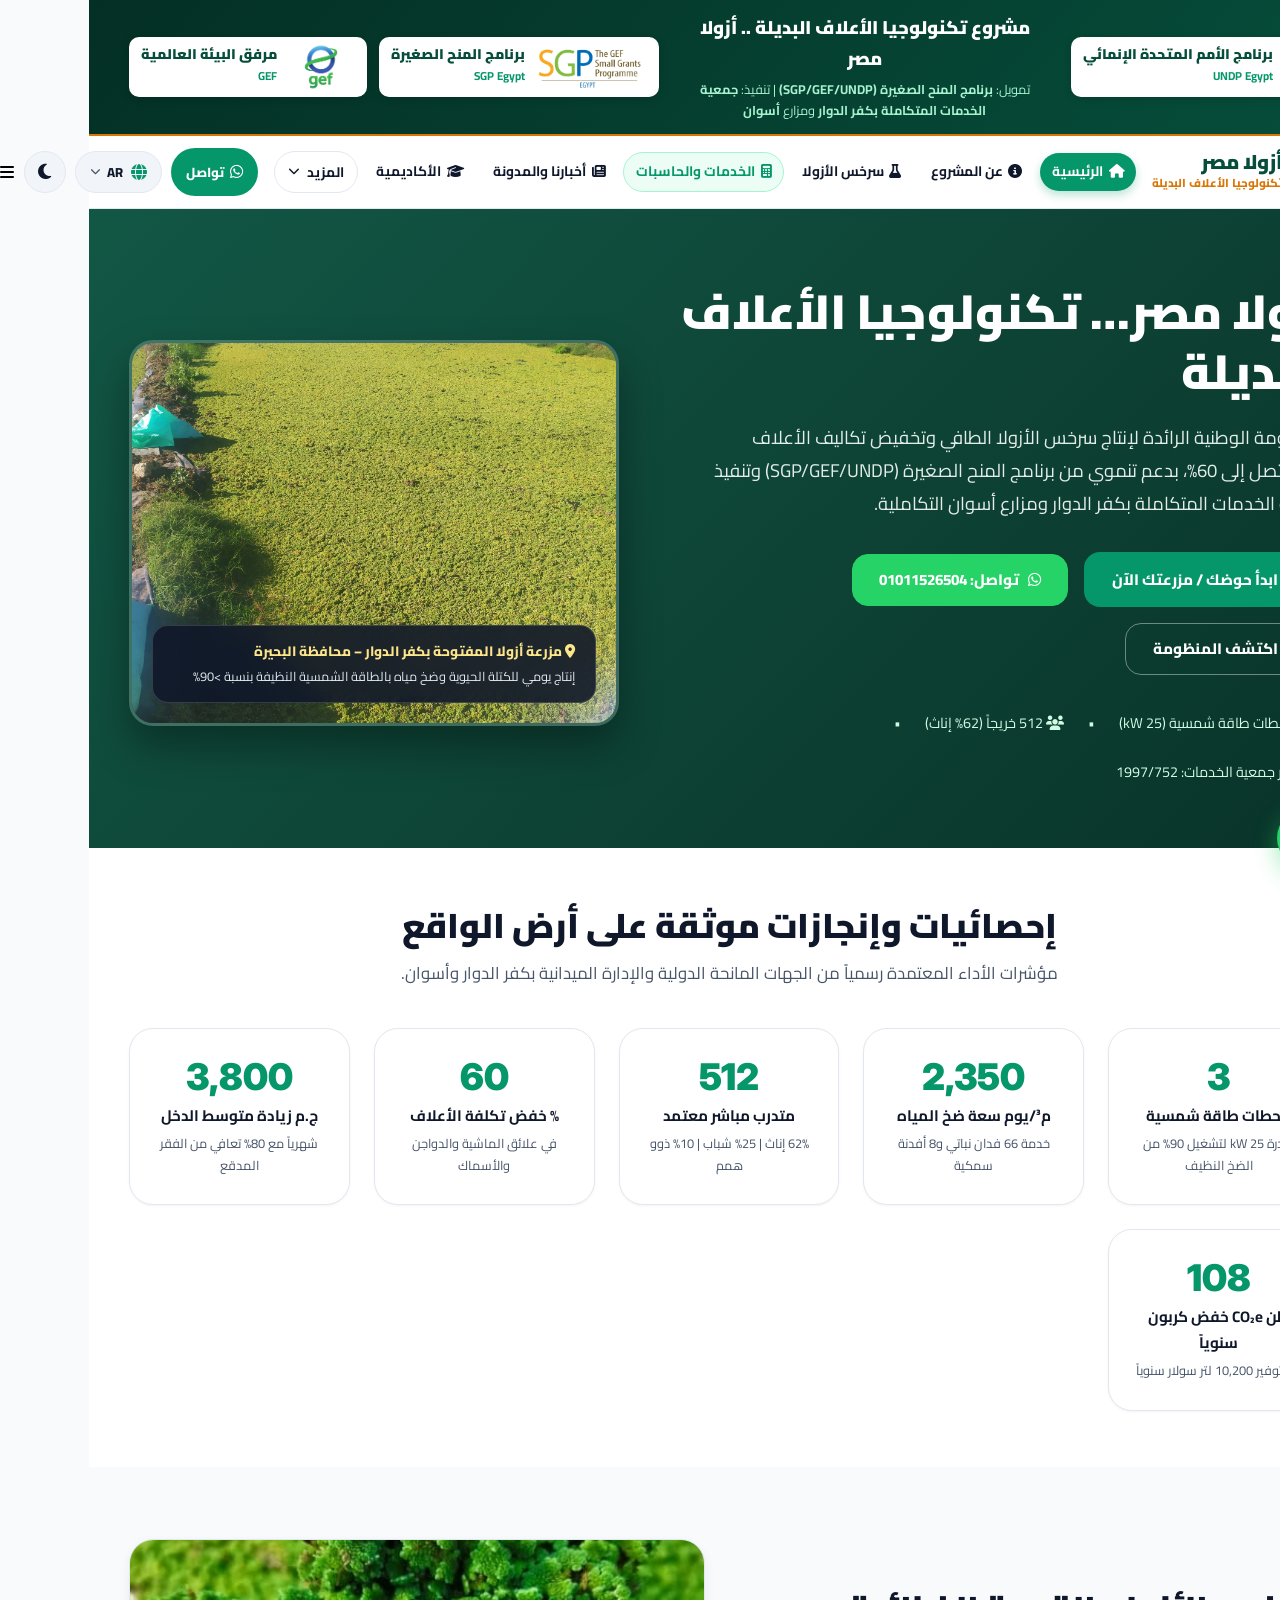
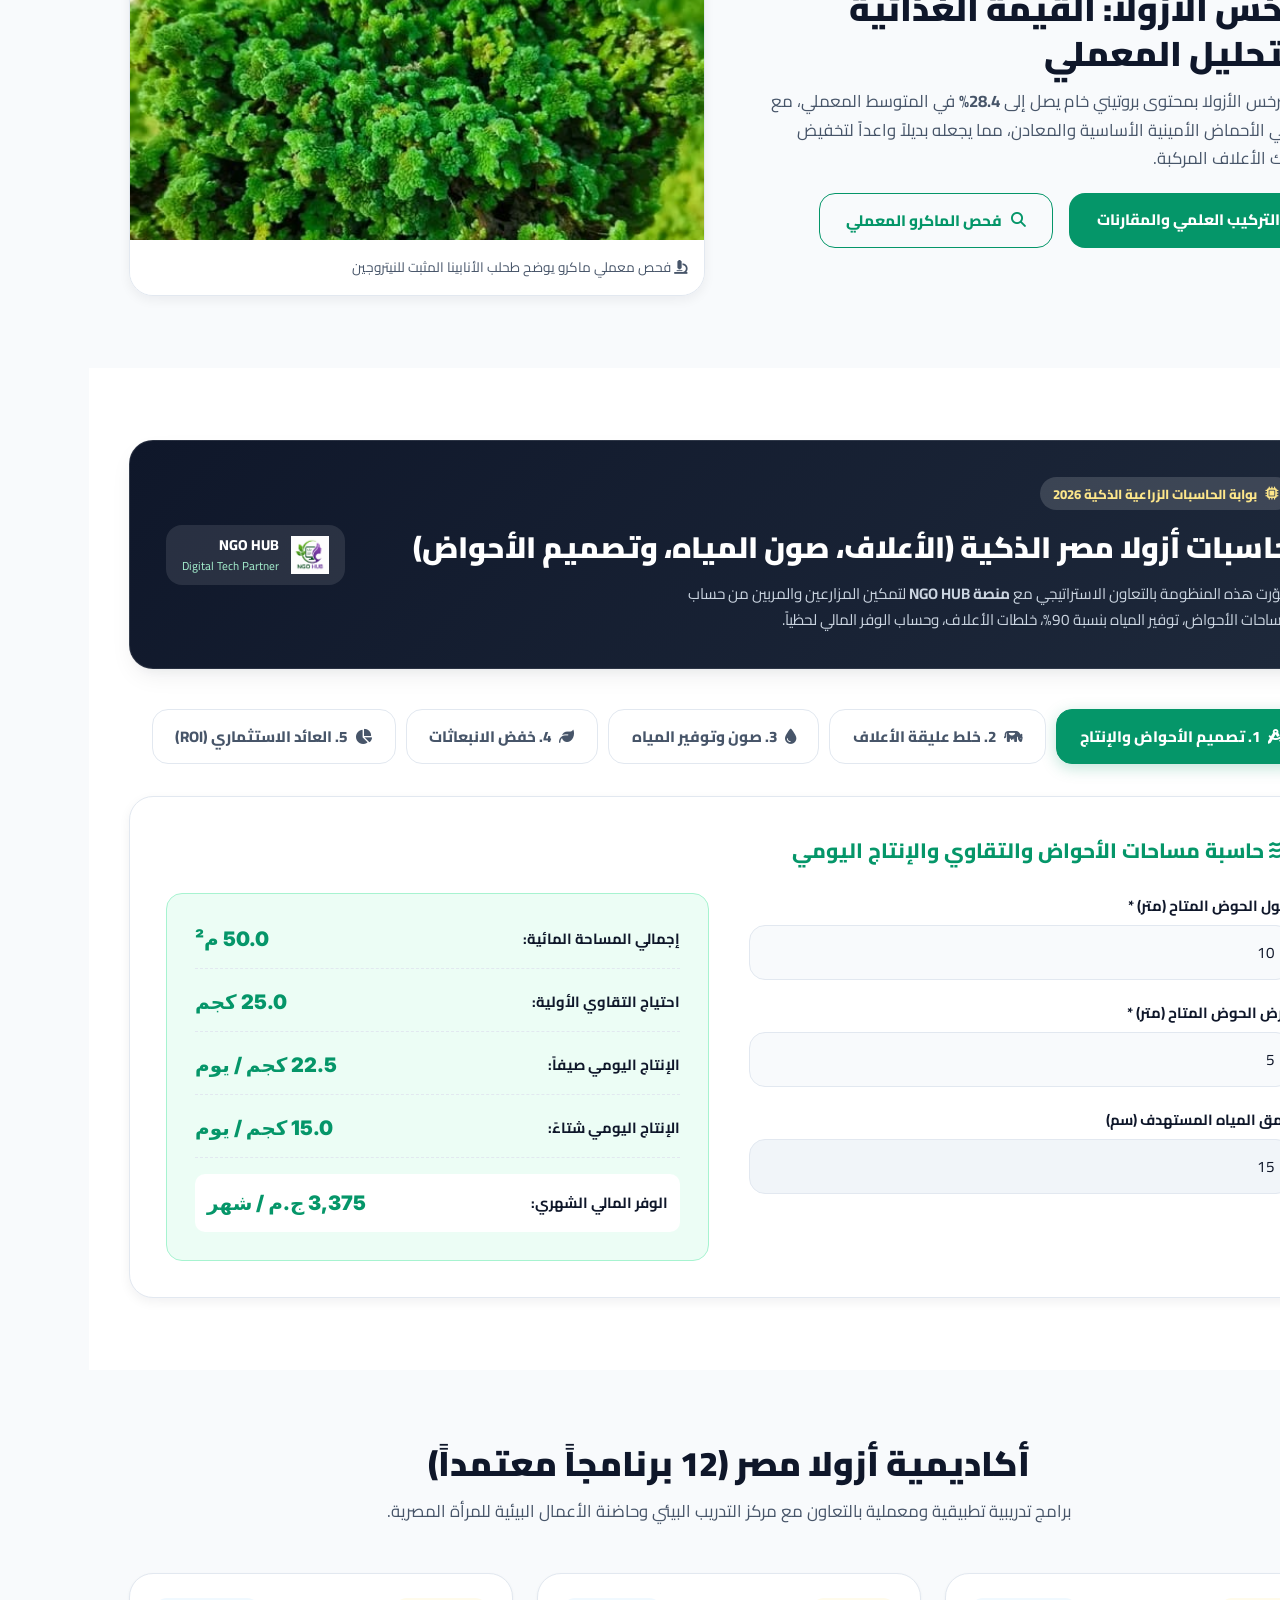
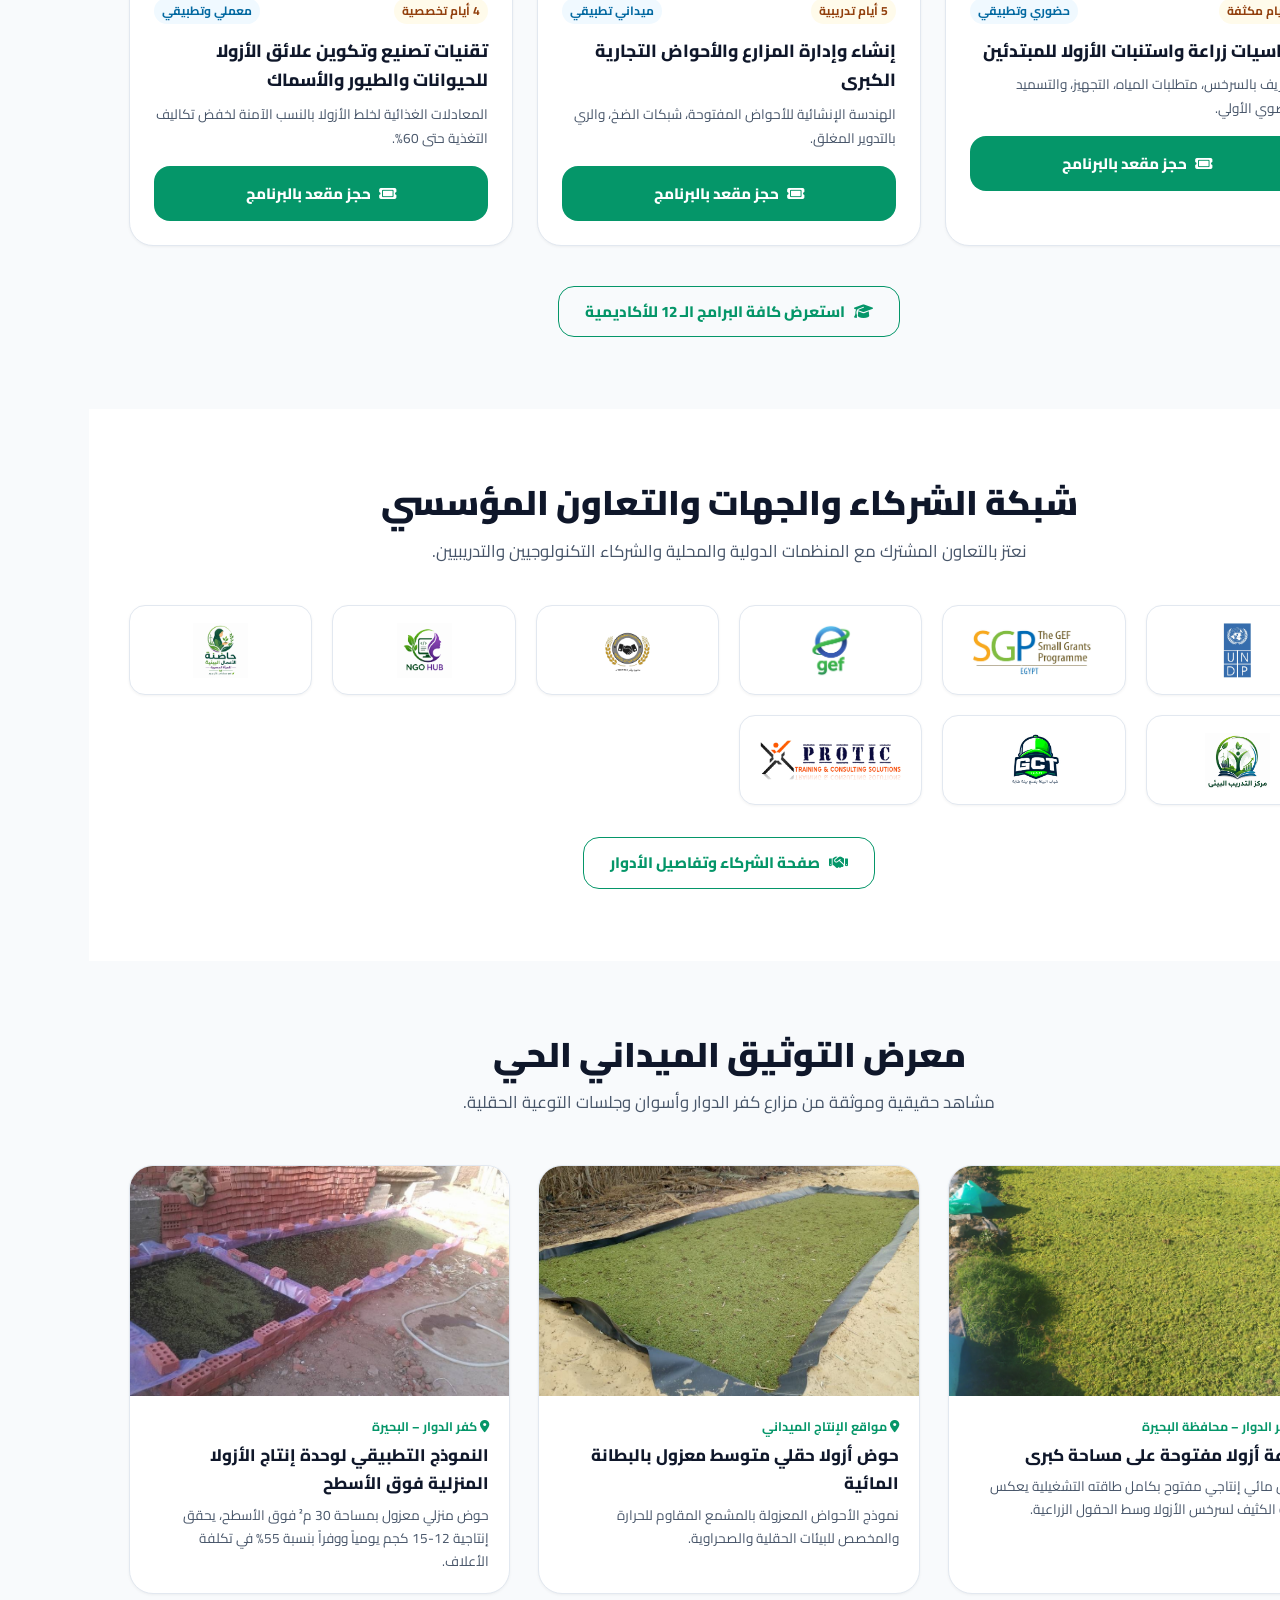
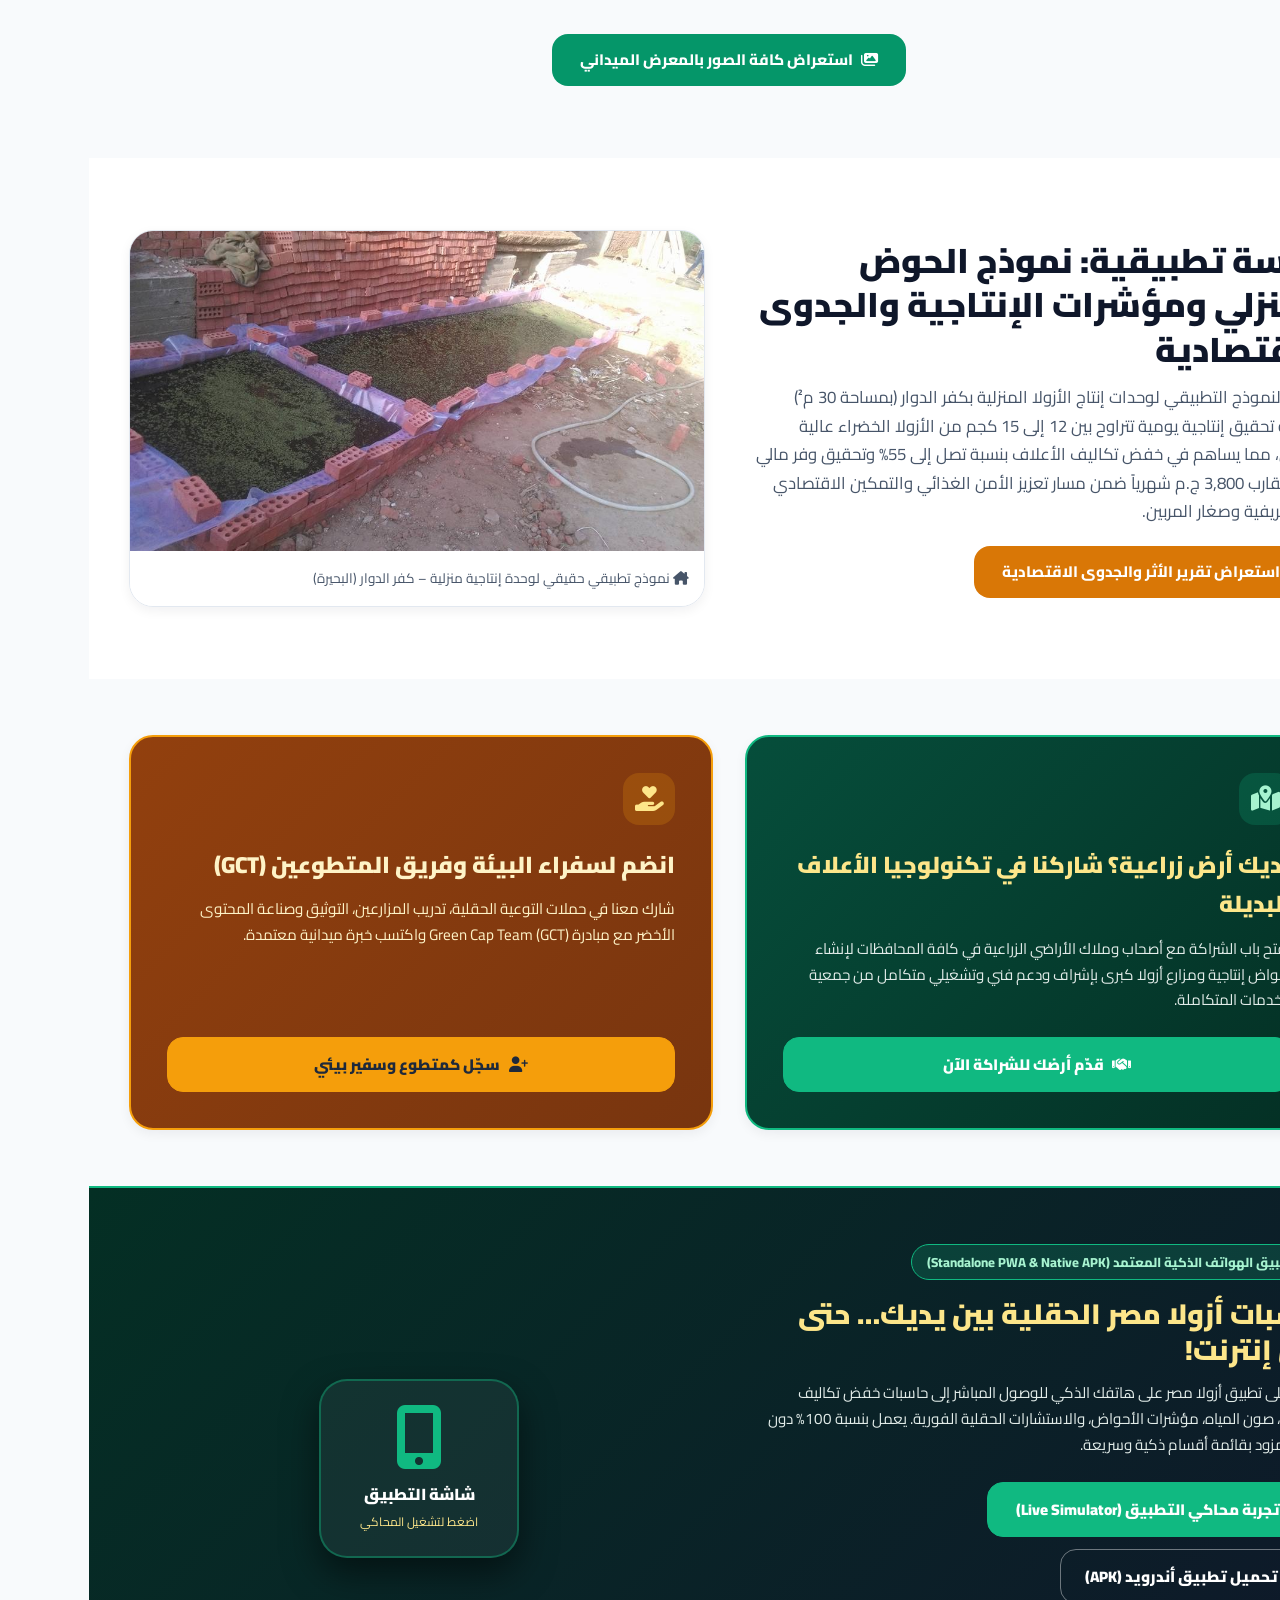
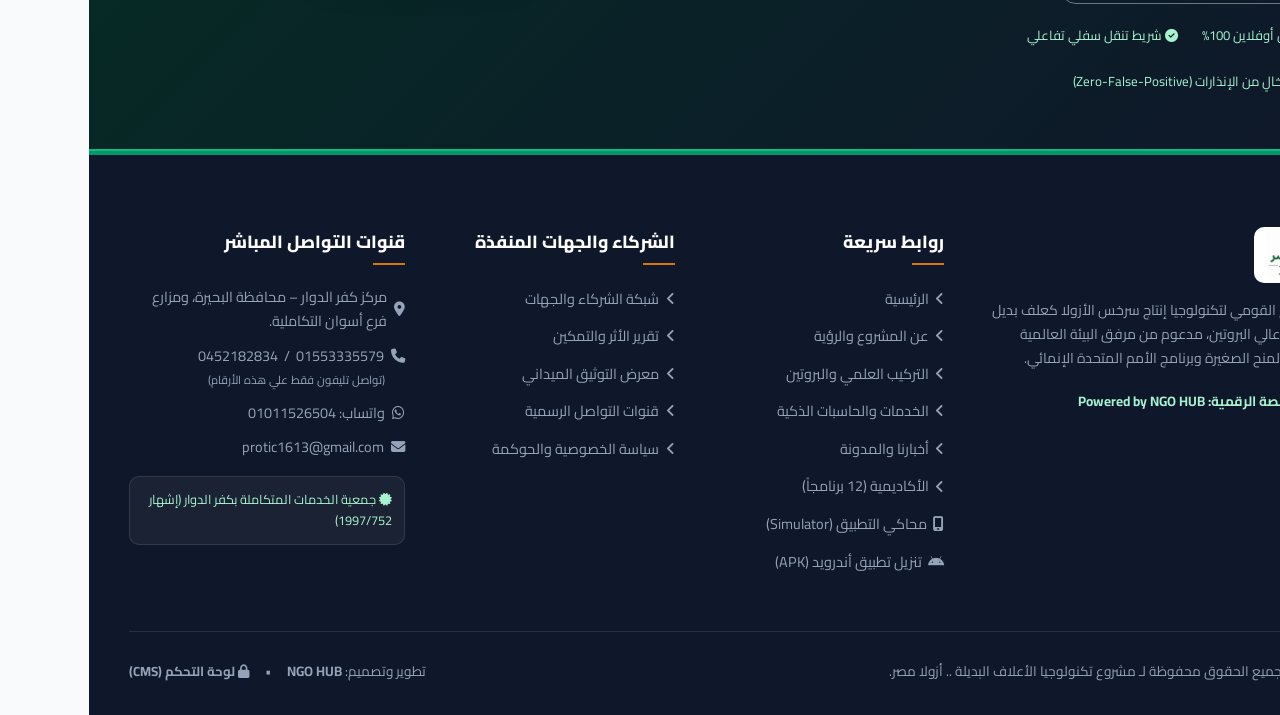
==== commit 69fd3f7e: "fix(ui): remove redundant simulator QR code boxes from index and simulator pages" ====
--- a/index.html
+++ b/index.html
@@ -1801,8 +1801,8 @@
             <a href="simulator.html" class="btn btn-gold btn-lg" style="background: #10B981; border-color: #10B981; font-weight: 900; padding: 0.85rem 1.75rem;">
               <i class="fa-solid fa-mobile-screen"></i> <span data-i18n="appLiveSimBtn">تجربة محاكي التطبيق (Live Simulator)</span>
             </a>
-            <a href="azolla_egypt.apk" class="btn btn-outline-white btn-lg" download style="font-weight: 900; padding: 0.85rem 1.5rem;" title="النسخة المعتمدة الرسمية (تطبيق أندرويد)">
-              <i class="fa-brands fa-android text-emerald"></i> <span data-i18n="appDownloadApkBtn">تحميل تطبيق أندرويد (APK)</span>
+            <a href="azolla_egypt_final.apk" class="btn btn-outline-white btn-lg" download="azolla_egypt_final.apk" style="font-weight: 900; padding: 0.85rem 1.5rem;" title="النسخة المعتمدة الرسمية (تطبيق أندرويد النهائي)">
+              <i class="fa-brands fa-android text-emerald"></i> <span data-i18n="appDownloadApkBtn">تحميل تطبيق أندرويد النهائي (APK)</span>
             </a>
           </div>
 
@@ -1823,11 +1823,7 @@
             </div>
           </a>
 
-          <!-- QR Code Box -->
-          <div style="background: #FFFFFF; padding: 1rem; border-radius: 16px; text-align: center; box-shadow: 0 10px 25px rgba(0,0,0,0.3); width: 150px;">
-            <img src="./assets/images/qr_simulator.png" alt="كود QR محاكي وتطبيق أزولا مصر" style="width: 110px; height: 110px; display: block; margin: 0 auto; border-radius: 6px;">
-            <div style="font-size: 0.72rem; color: #1E293B; font-weight: 800; margin-top: 0.5rem;" data-i18n="appQrScan">امسح لتجربة المحاكي</div>
-          </div>
+
         </div>
 
       </div>
@@ -1862,7 +1858,7 @@
             <li><a href="#news" class="footer-link"><i class="fa-solid fa-angle-left"></i> <span data-i18n="footerLinkNews">أخبارنا والمدونة</span></a></li>
             <li><a href="#academy" class="footer-link"><i class="fa-solid fa-angle-left"></i> <span data-i18n="footerLinkAcademy">الأكاديمية (12 برنامجاً)</span></a></li>
             <li><a href="simulator.html" class="footer-link"><i class="fa-solid fa-mobile-screen text-gold"></i> <span data-i18n="footerLinkSim">محاكي التطبيق (Simulator)</span></a></li>
-            <li><a href="azolla_egypt.apk" class="footer-link" download><i class="fa-brands fa-android text-emerald"></i> <span data-i18n="footerLinkApk">تنزيل تطبيق أندرويد (APK)</span></a></li>
+            <li><a href="azolla_egypt_final.apk" class="footer-link" download="azolla_egypt_final.apk"><i class="fa-brands fa-android text-emerald"></i> <span data-i18n="footerLinkApk">تنزيل تطبيق أندرويد النهائي (APK)</span></a></li>
           </ul>
         </div>
 
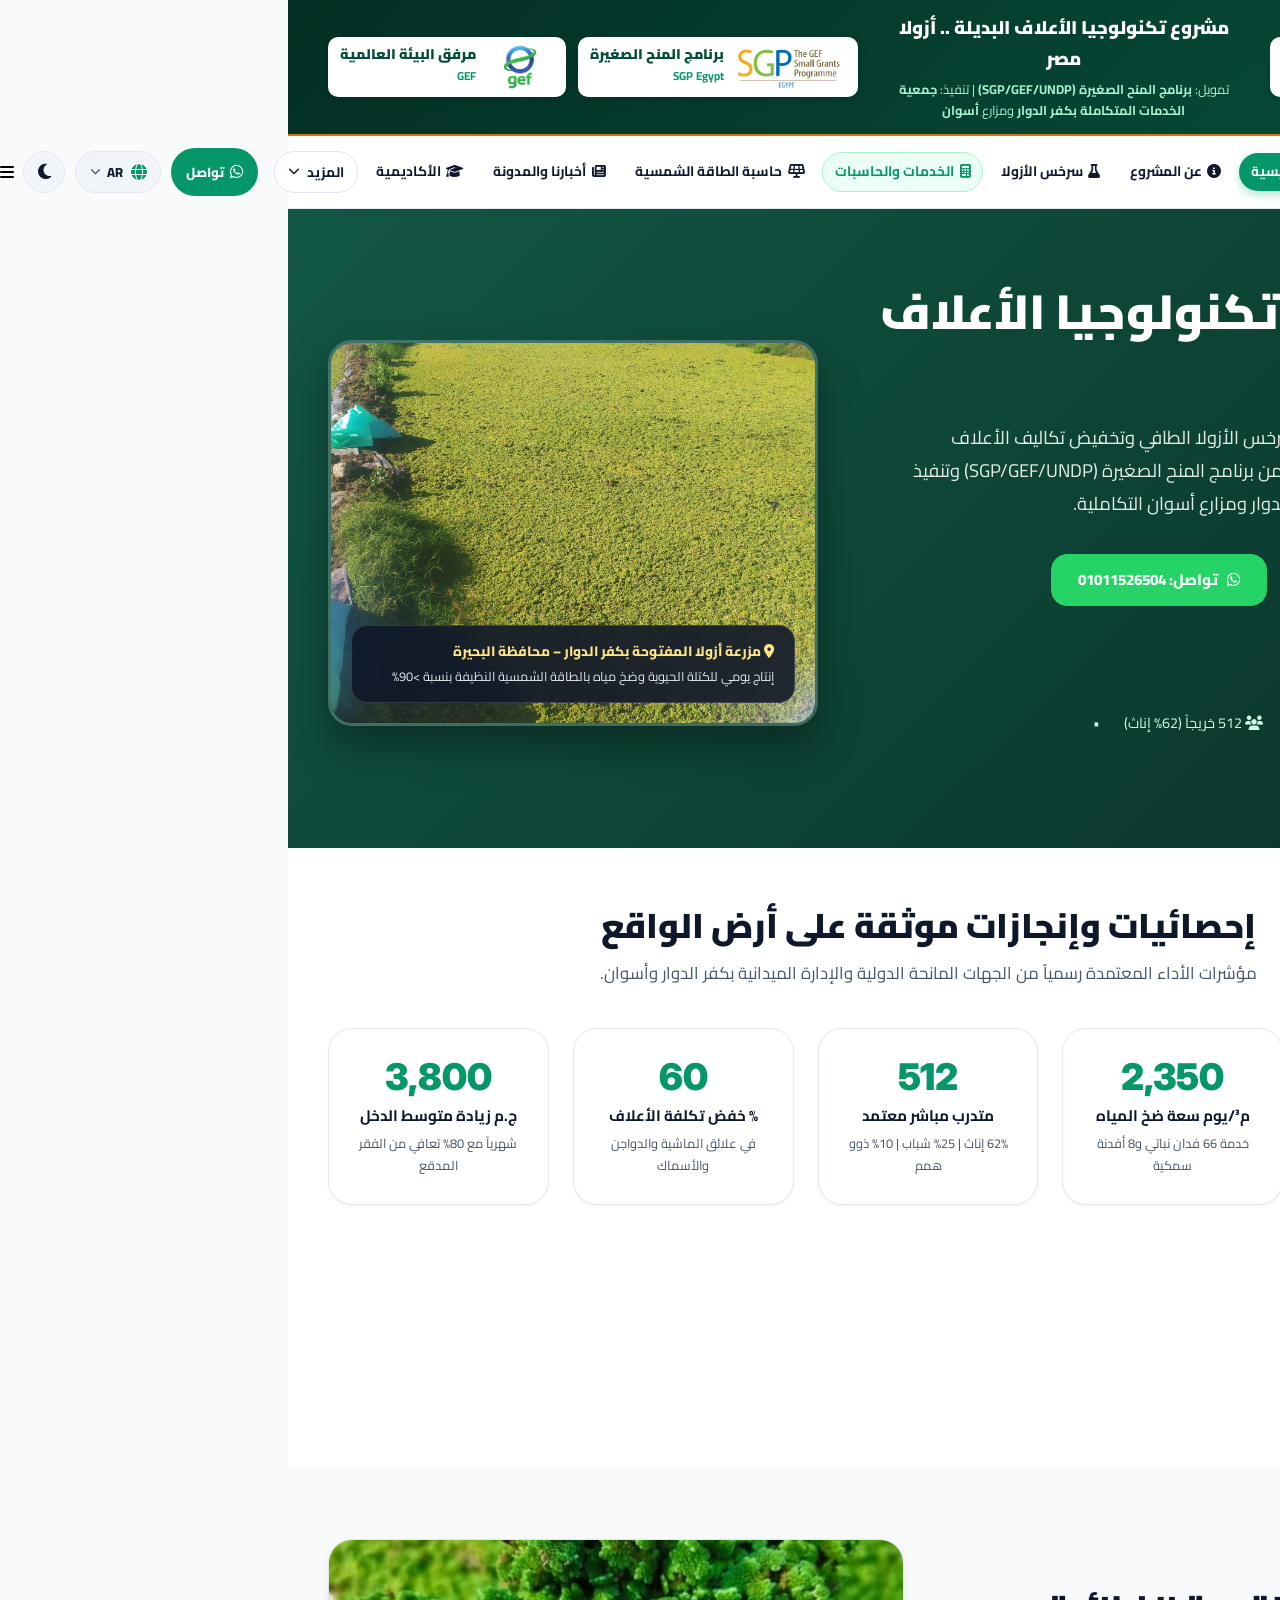
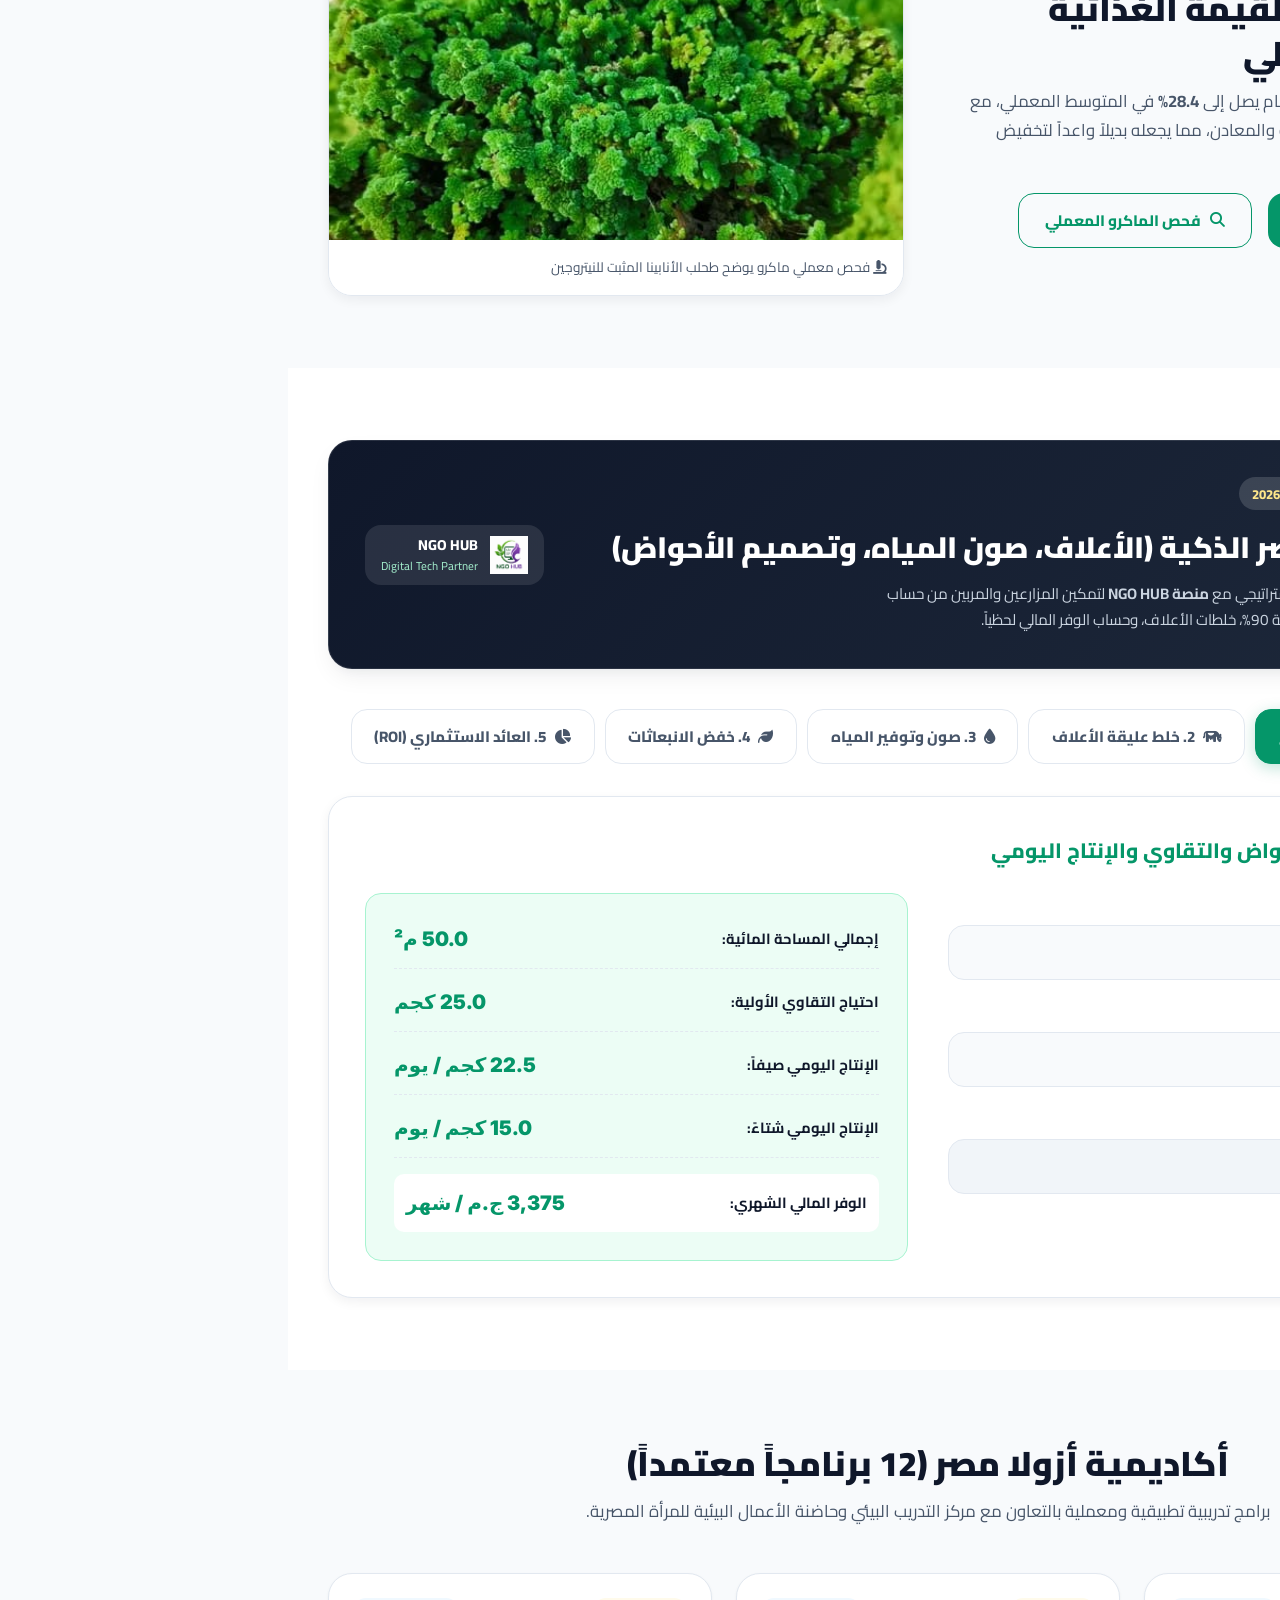
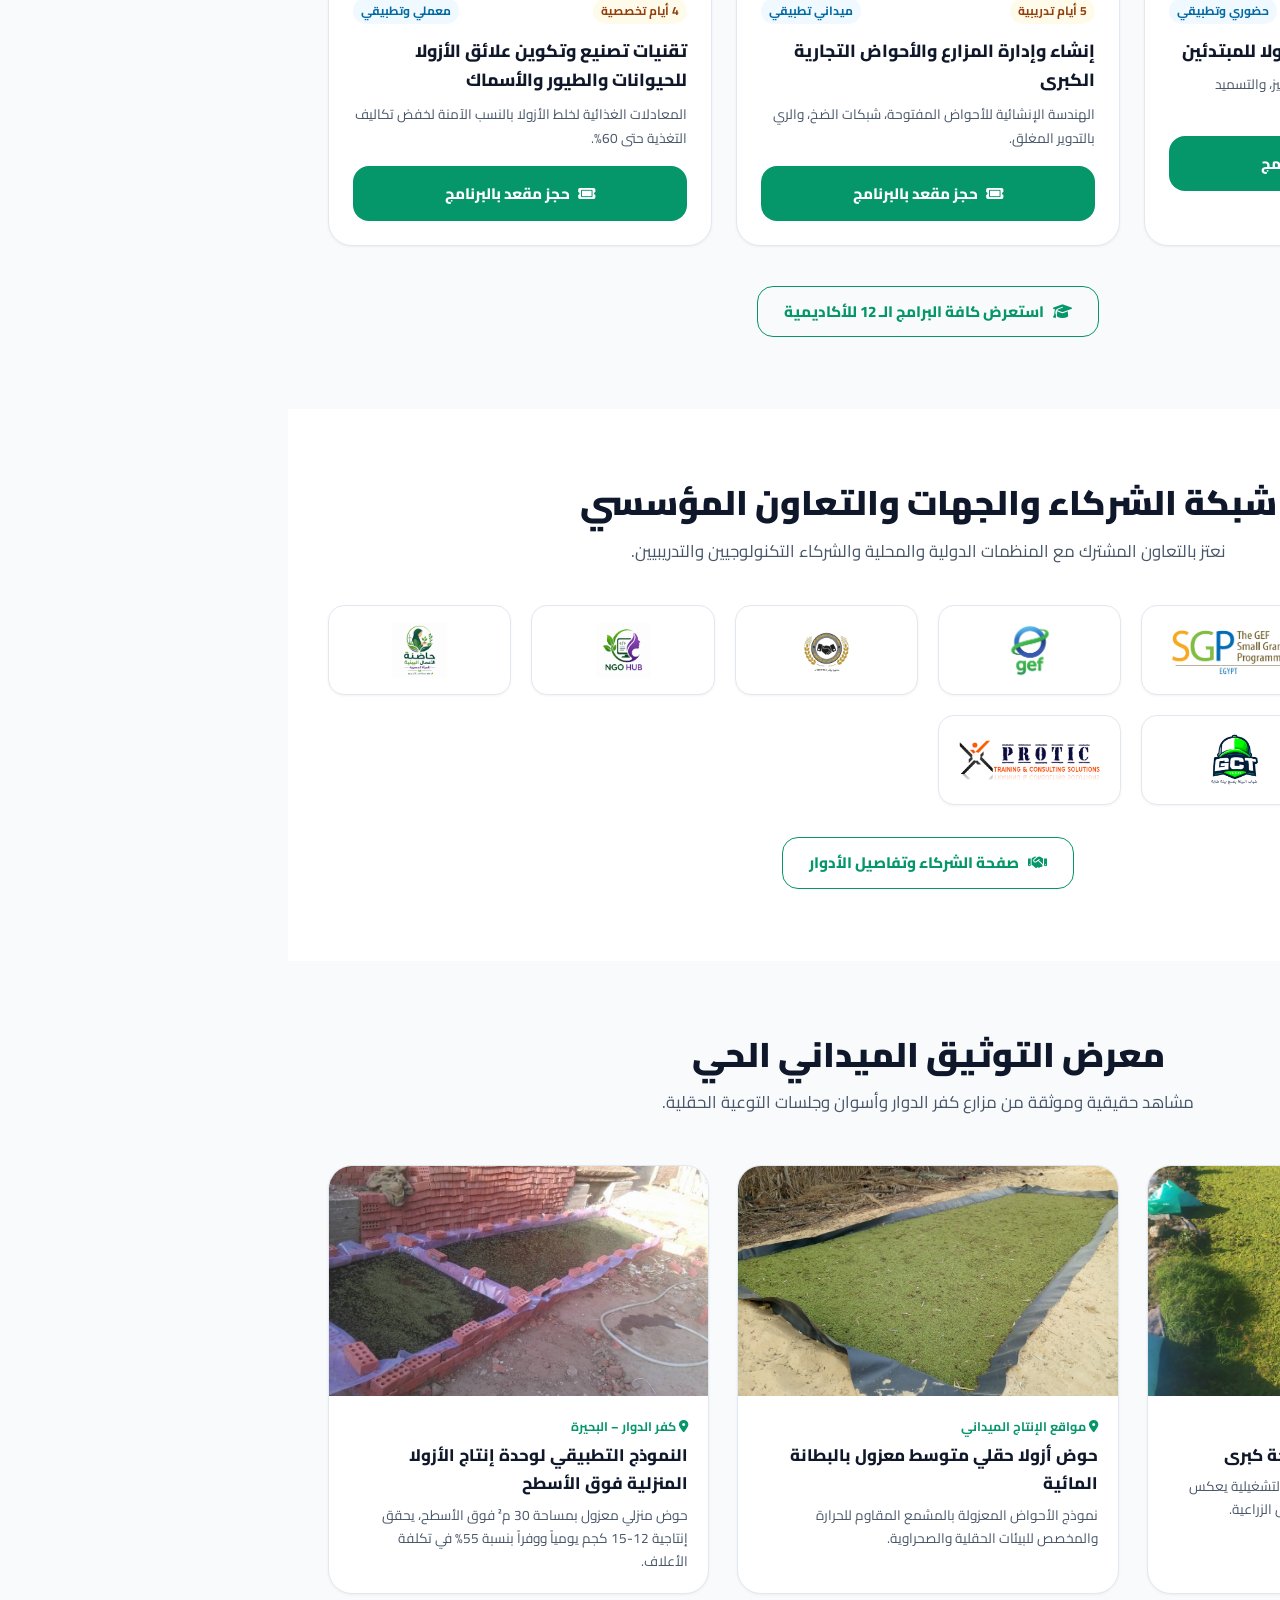
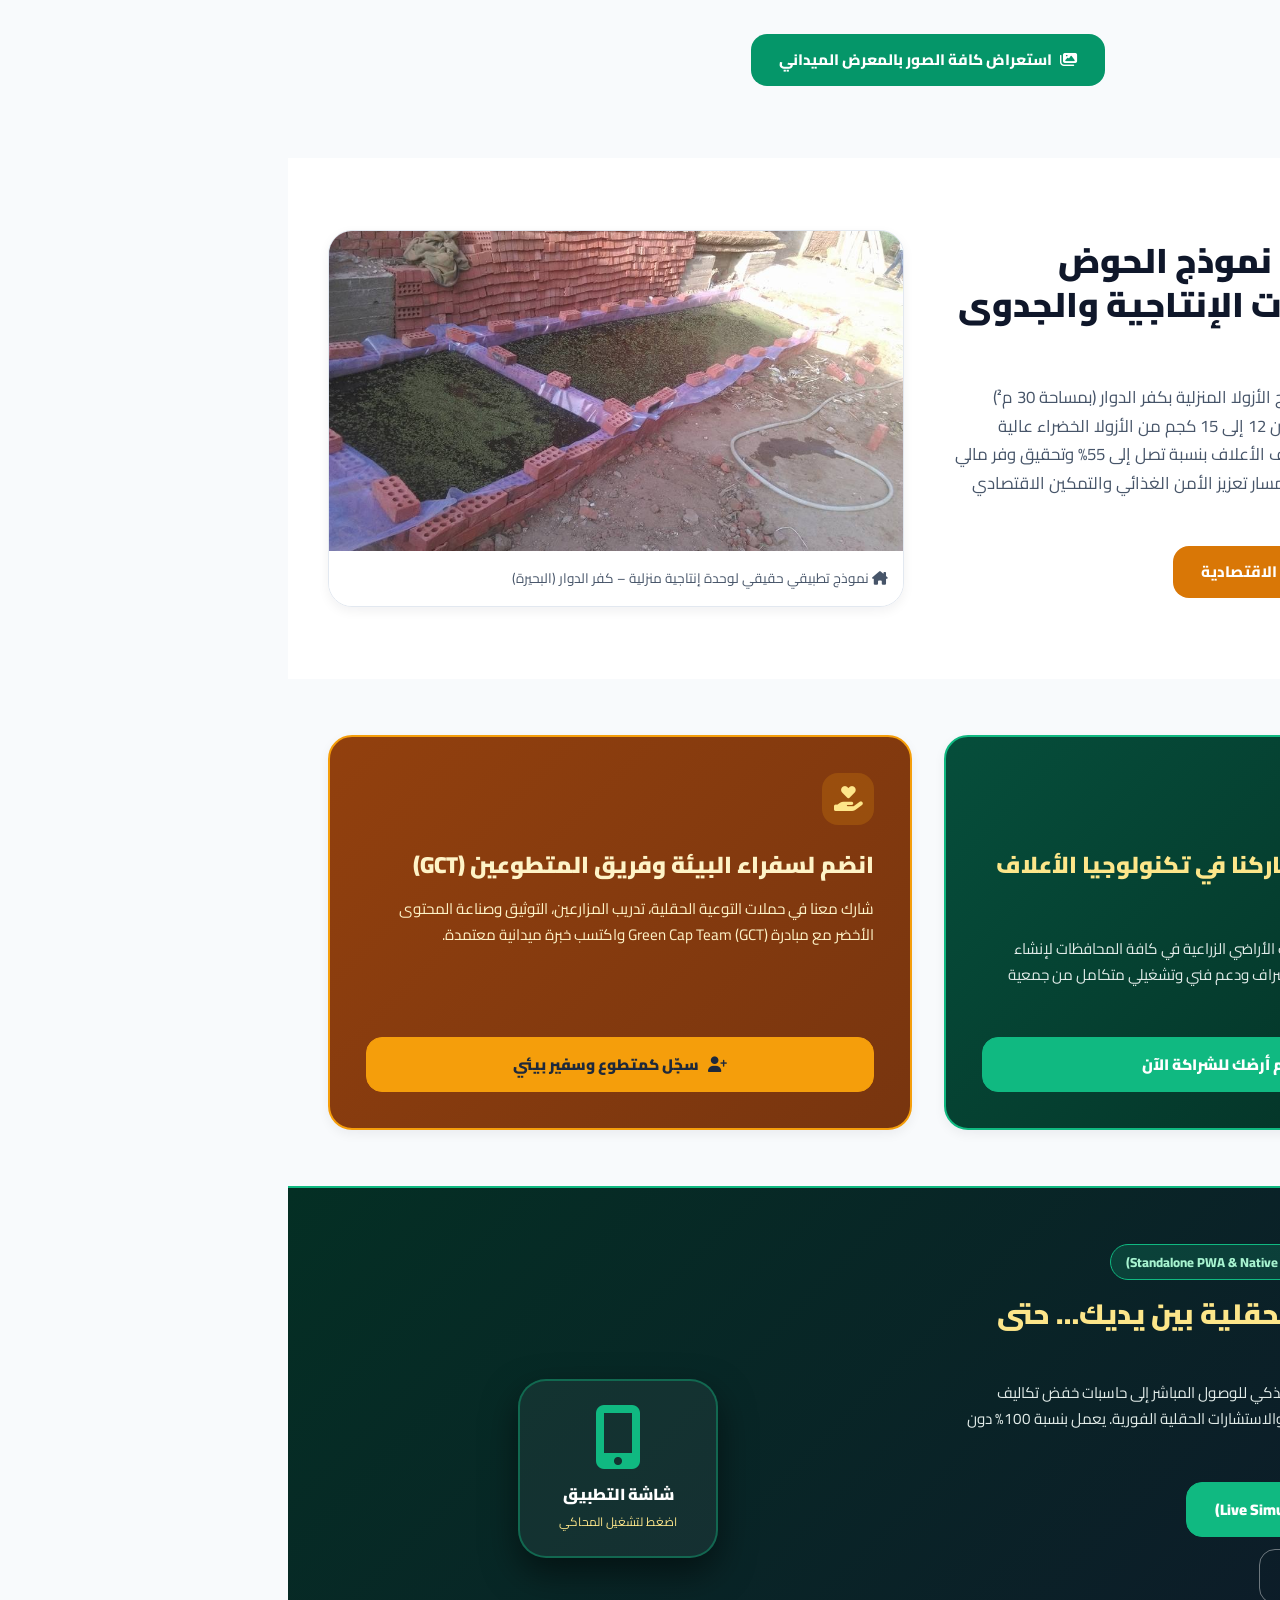
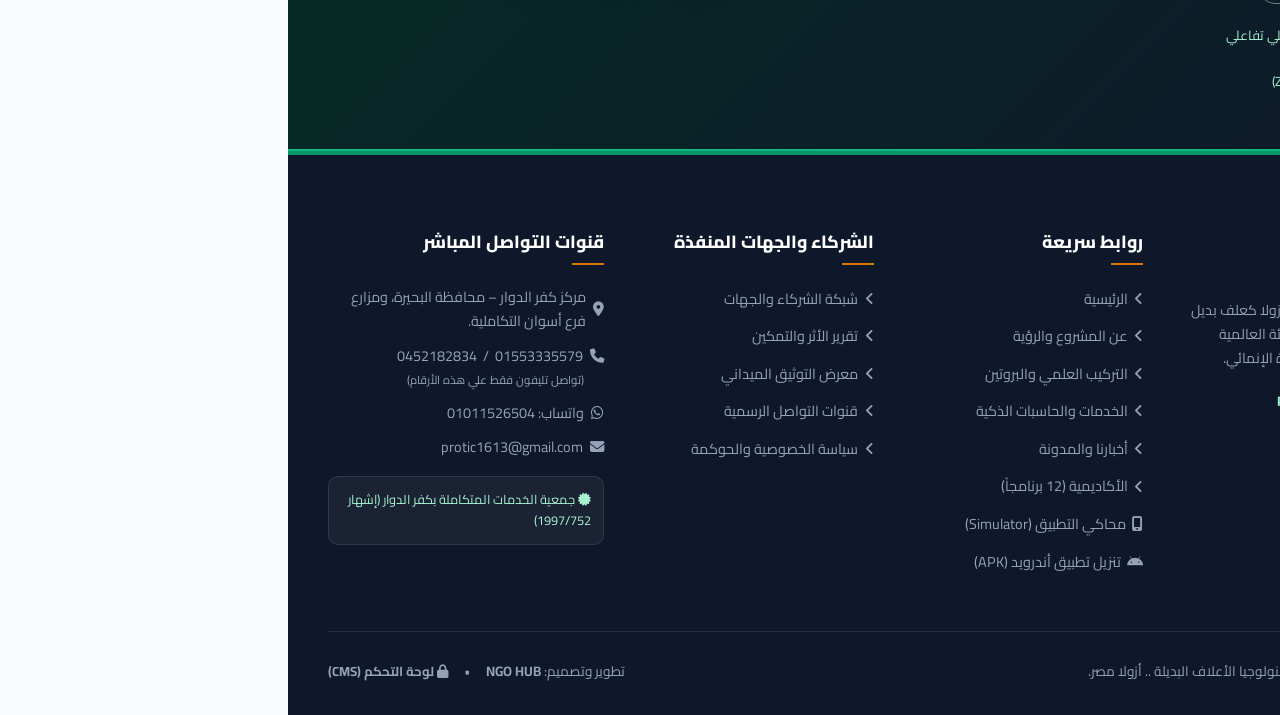
==== commit 02da8a06: "feat(solar): add comprehensive solar energy calculator for homes, farms and factories" ====
--- a/index.html
+++ b/index.html
@@ -29,6 +29,7 @@
 
   <!-- Master Stylesheet -->
   <link rel="stylesheet" href="./assets/css/style.css">
+  <link rel="stylesheet" href="./assets/css/solar-calculator.css">
 </head>
 <body>
 
@@ -96,6 +97,7 @@
           <li><a href="#about" class="nav-link" data-page="about"><i class="fa-solid fa-circle-info"></i> <span data-i18n="navAbout">عن المشروع</span></a></li>
           <li><a href="#science" class="nav-link" data-page="science"><i class="fa-solid fa-flask"></i> <span data-i18n="navScience">سرخس الأزولا</span></a></li>
           <li><a href="#services" class="nav-link nav-link-calc" data-page="services"><i class="fa-solid fa-calculator"></i> <span data-i18n="navServices">الخدمات والحاسبات</span></a></li>
+          <li><a href="#solar-calculator" class="nav-link nav-link-solar"><i class="fa-solid fa-solar-panel text-gold"></i> <span data-i18n="navSolar">حاسبة الطاقة الشمسية</span></a></li>
           <li><a href="#news" class="nav-link" data-page="news"><i class="fa-solid fa-newspaper"></i> <span data-i18n="navNews">أخبارنا والمدونة</span></a></li>
           <li><a href="#academy" class="nav-link" data-page="academy"><i class="fa-solid fa-graduation-cap"></i> <span data-i18n="navAcademy">الأكاديمية</span></a></li>
           
@@ -204,6 +206,7 @@
       <li><a href="#about" class="mobile-nav-link" data-page="about"><i class="fa-solid fa-circle-info text-emerald"></i> <span data-i18n="navAbout">عن المشروع</span></a></li>
       <li><a href="#science" class="mobile-nav-link" data-page="science"><i class="fa-solid fa-flask text-emerald"></i> <span data-i18n="navScience">الأزولا واستخداماته</span></a></li>
       <li><a href="#services" class="mobile-nav-link" data-page="services"><i class="fa-solid fa-calculator text-emerald"></i> <span data-i18n="navServices">الخدمات والحاسبات الذكية</span></a></li>
+      <li><a href="#solar-calculator" class="mobile-nav-link"><i class="fa-solid fa-solar-panel text-emerald"></i> <span data-i18n="navSolar">حاسبة الطاقة الشمسية</span></a></li>
       <li><a href="#news" class="mobile-nav-link" data-page="news"><i class="fa-solid fa-newspaper text-emerald"></i> <span data-i18n="navNews">أخبارنا والمدونة</span></a></li>
       <li><a href="#academy" class="mobile-nav-link" data-page="academy"><i class="fa-solid fa-graduation-cap text-emerald"></i> <span data-i18n="navAcademy">الأكاديمية</span></a></li>
       <li><a href="#impact" class="mobile-nav-link" data-page="impact"><i class="fa-solid fa-earth-africa text-emerald"></i> <span data-i18n="navImpact">الأثر والتمكين</span></a></li>
@@ -635,6 +638,280 @@
               <div style="font-size: 0.85rem; color: var(--color-text-muted);">إنتاج: 75 طن/سنة</div>
               <div style="font-weight: 700; color: var(--color-primary); margin-top: 0.75rem;">استرداد: 14 – 18 شهراً</div>
             </div>
+          </div>
+        </div>
+
+      </div>
+    </section>
+
+    <!-- ===================================================================== -->
+    <!-- COMPREHENSIVE SOLAR ENERGY CALCULATOR (Homes • Farms • Factories)   -->
+    <!-- ===================================================================== -->
+    <section class="section solar-calc-section" id="solar-calculator">
+      <div class="container">
+        
+        <!-- Header Banner -->
+        <div class="solar-hub-header">
+          <div>
+            <div class="solar-badge">
+              <i class="fa-solid fa-solar-panel"></i> <span data-i18n="solarHubBadge">المنظومة الوطنية للطاقة المتجددة 2026</span>
+            </div>
+            <h2 class="solar-main-title" data-i18n="solarHubTitle">حاسبة الطاقة الشمسية الشاملة (منازل • مزارع • مصانع)</h2>
+            <p class="solar-main-desc" data-i18n="solarHubDesc">أداة هندسية ومالية ذكية لتقدير قدرة محطات الطاقة الشمسية، التكلفة الاستثمارية، والوفر المالي التراكمي لـ 1 و 5 و 10 سنوات، تدعم تقنيات الري النظيف وخفض الانبعاثات بالتعاون مع SGP/GEF/UNDP.</p>
+          </div>
+
+          <div style="background: rgba(255, 255, 255, 0.12); padding: 0.85rem 1.25rem; border-radius: 14px; border: 1px solid rgba(255, 255, 255, 0.2); text-align: center; min-width: 170px;">
+            <div style="font-size: 0.8rem; color: #A7F3D0; font-weight: 700;">القدرة المستهدفة</div>
+            <div id="solar-res-kw" style="font-size: 1.8rem; font-weight: 900; color: #FDE68A; direction: ltr;">1.0 kW</div>
+            <div style="font-size: 0.72rem; color: #E2ECE9;">تقدير فوري ذكي</div>
+          </div>
+        </div>
+
+        <!-- Dynamic Market Rates Bar (Editable) -->
+        <div class="solar-market-bar">
+          <div class="solar-market-header">
+            <div style="font-weight: 900; font-size: 0.95rem; color: var(--color-primary, #064E3B); display: flex; align-items: center; gap: 0.5rem;">
+              <i class="fa-solid fa-sliders text-gold"></i> <span data-i18n="solarMktTitle">متغيرات السوق والأسعار التقديرية اليوم (2026)</span>
+            </div>
+            <div class="solar-market-notice">
+              <i class="fa-solid fa-circle-info"></i> <span data-i18n="solarMktNotice">تنبيه: يمكنك مراجعة وتعديل الأسعار أدناه لتطابق أسعار السوق وفاتورتك الفعلية:</span>
+            </div>
+          </div>
+
+          <div class="solar-market-inputs-grid">
+            <div class="solar-market-field">
+              <label for="solar-mkt-elec">
+                <span data-i18n="solarMktElecLabel">سعر ك.و.س كهرباء اليوم:</span>
+              </label>
+              <div class="input-wrap">
+                <input type="number" id="solar-mkt-elec" step="0.1" min="0.5" max="20" value="2.8">
+                <span class="input-unit">ج.م / ك.و.س</span>
+              </div>
+            </div>
+
+            <div class="solar-market-field">
+              <label for="solar-mkt-kw-day">
+                <span data-i18n="solarMktDayLabel">سعر كيلووات المحطة (نهاري):</span>
+              </label>
+              <div class="input-wrap">
+                <input type="number" id="solar-mkt-kw-day" step="500" min="5000" max="150000" value="30000">
+                <span class="input-unit">ج.م / kWp</span>
+              </div>
+            </div>
+
+            <div class="solar-market-field">
+              <label for="solar-mkt-kw-hyb">
+                <span data-i18n="solarMktHybLabel">سعر كيلووات المحطة (ببطاريات):</span>
+              </label>
+              <div class="input-wrap">
+                <input type="number" id="solar-mkt-kw-hyb" step="1000" min="10000" max="250000" value="58000">
+                <span class="input-unit">ج.م / kWp</span>
+              </div>
+            </div>
+          </div>
+        </div>
+
+        <!-- Operating Mode Toggle (Day Only vs Day+Night Hybrid) -->
+        <div class="solar-mode-container">
+          <div class="solar-mode-title">
+            <i class="fa-solid fa-bolt-lightning text-gold"></i> <span data-i18n="solarModeTitle">اختر نمط تشغيل الطاقة الشمسية المطلوب:</span>
+          </div>
+          <div class="solar-mode-toggle-grid">
+            <div class="solar-mode-card active" data-mode="day" onclick="SolarCalc.setSystemMode('day')">
+              <div class="solar-mode-icon">
+                <i class="fa-solid fa-sun"></i>
+              </div>
+              <div>
+                <h4 data-i18n="solarModeDayTitle">☀️ نهاري فقط (اقتصادي ومباشر On-Grid)</h4>
+                <p data-i18n="solarModeDayDesc">تشغيل فوري للأجهزة وطلمبات الري أثناء سطوع الشمس بدون بطاريات. تكلفة استثمارية أقل واسترداد رأس مال سريع.</p>
+              </div>
+            </div>
+
+            <div class="solar-mode-card" data-mode="hybrid" onclick="SolarCalc.setSystemMode('hybrid')">
+              <div class="solar-mode-icon">
+                <i class="fa-solid fa-moon"></i>
+              </div>
+              <div>
+                <h4 data-i18n="solarModeHybTitle">🌙 نهاري + ليلي (ببطاريات تخزين Hybrid)</h4>
+                <p data-i18n="solarModeHybDesc">تشغيل مدار 24 ساعة مع منظومة بطاريات شمسية للتخزين الليلي، يضمن استقلالية كاملة عن انقطاع التيار.</p>
+              </div>
+            </div>
+          </div>
+        </div>
+
+        <!-- Sector Tabs (Homes, Farms, Factories) -->
+        <div class="solar-nav-tabs">
+          <button type="button" class="solar-tab-btn active" data-tab="home" onclick="SolarCalc.switchTab('home')">
+            <i class="fa-solid fa-house-chimney"></i> <span data-i18n="solarTabHome">1. الطاقة الشمسية للمنازل</span>
+          </button>
+          <button type="button" class="solar-tab-btn" data-tab="farm" onclick="SolarCalc.switchTab('farm')">
+            <i class="fa-solid fa-wheat-awn"></i> <span data-i18n="solarTabFarm">2. الطاقة الشمسية للمزارع والري</span>
+          </button>
+          <button type="button" class="solar-tab-btn" data-tab="factory" onclick="SolarCalc.switchTab('factory')">
+            <i class="fa-solid fa-industry"></i> <span data-i18n="solarTabFactory">3. الطاقة الشمسية للمصانع</span>
+          </button>
+        </div>
+
+        <!-- Active Calculator Layout (Inputs & Outputs) -->
+        <div class="solar-calc-grid">
+          
+          <!-- LEFT / INPUTS COLUMN -->
+          <div class="solar-inputs-card">
+            
+            <!-- PANEL 1: HOMES -->
+            <div class="solar-tab-panel active" id="solar-panel-home">
+              <h3 class="solar-card-title">
+                <i class="fa-solid fa-list-check text-gold"></i> <span data-i18n="solarHomeCardTitle">قائمة الأجهزة المنزلية وتحديد العدد والتشغيل</span>
+              </h3>
+              <p class="solar-card-desc" data-i18n="solarHomeCardDesc">حدد الأجهزة الموجودة في منزلك واضبط العدد وساعات التشغيل اليومية لتقدير إجمالي الحمل وحجم المحطة المطلوب:</p>
+              
+              <!-- Appliances dynamic grid (populated by JS) -->
+              <div class="appliances-grid" id="solar-appliances-grid"></div>
+            </div>
+
+            <!-- PANEL 2: FARMS -->
+            <div class="solar-tab-panel" id="solar-panel-farm">
+              <h3 class="solar-card-title">
+                <i class="fa-solid fa-tractor text-gold"></i> <span data-i18n="solarFarmCardTitle">مواصفات المزرعة ومنظومة ضخ المياه</span>
+              </h3>
+              <p class="solar-card-desc" data-i18n="solarFarmCardDesc">اختر نوع النشاط الزراعي وطريقة الري أو أدخل عدد الكيلووات المطلوبة مباشرة:</p>
+
+              <div class="solar-input-group">
+                <label class="solar-label" for="solar-farm-type" data-i18n="solarFarmTypeLabel">نوع المزرعة / النشاط:</label>
+                <select id="solar-farm-type" class="solar-select">
+                  <option value="green" data-i18n="solarFarmTypeGreen" selected>مزرعة نباتية ومحاصيل حقلية</option>
+                  <option value="animal" data-i18n="solarFarmTypeAnimal">مزرعة إنتاج حيواني ودواجن</option>
+                  <option value="fish" data-i18n="solarFarmTypeFish">مزرعة استزراع سمكي (بدالات وهوايات)</option>
+                </select>
+              </div>
+
+              <div class="solar-input-group">
+                <label class="solar-label" for="solar-farm-irrig" data-i18n="solarFarmIrrigLabel">طريقة الري ومصدر المياه:</label>
+                <select id="solar-farm-irrig" class="solar-select">
+                  <option value="drip" data-i18n="solarIrrigDrip" selected>ري بالتنقيط (ضغط منخفض - موفر للطاقة)</option>
+                  <option value="sprinkler" data-i18n="solarIrrigSprinkler">ري بالرش / محوري (Pivot)</option>
+                  <option value="flood" data-i18n="solarIrrigFlood">ري بالغمر السطحي (قنوات مائية)</option>
+                  <option value="well" data-i18n="solarIrrigWell">طلمبة غاطسة من بئر عميق (أكثر من 50 متر)</option>
+                </select>
+              </div>
+
+              <div class="solar-input-group">
+                <label class="solar-label" data-i18n="solarFarmMethodLabel">طريقة تحديد قدرة المنظومة:</label>
+                <div class="solar-pills-row">
+                  <button type="button" class="solar-pill-choice active solar-farm-mode-btn" data-mode="hp" onclick="SolarCalc.setFarmInputMode('hp')" data-i18n="solarFarmModeHp">عبر قدرة طلمبة الري (بالحصان HP)</button>
+                  <button type="button" class="solar-pill-choice solar-farm-mode-btn" data-mode="kw" onclick="SolarCalc.setFarmInputMode('kw')" data-i18n="solarFarmModeKw">إدخال عدد الكيلووات مباشرة (kW)</button>
+                </div>
+              </div>
+
+              <div id="solar-farm-hp-wrap" class="solar-input-group">
+                <label class="solar-label">
+                  <span data-i18n="solarFarmHpLabel">قدرة طلمبة الري (حصان):</span>
+                  <strong id="solar-farm-hp-val" style="color: #059669; font-size: 1.1rem;">10</strong> HP
+                </label>
+                <input type="range" id="solar-farm-hp" min="1" max="100" step="1" value="10" style="width: 100%; accent-color: #10B981;">
+              </div>
+
+              <div id="solar-farm-kw-wrap" class="solar-input-group" style="display: none;">
+                <label class="solar-label" for="solar-farm-kw" data-i18n="solarFactKwLabel">عدد الكيلووات المطلوبة (kW): *</label>
+                <input type="number" id="solar-farm-kw" class="solar-input" min="1" max="1000" step="1" value="15" placeholder="مثال: 15">
+              </div>
+            </div>
+
+            <!-- PANEL 3: FACTORIES -->
+            <div class="solar-tab-panel" id="solar-panel-factory">
+              <h3 class="solar-card-title">
+                <i class="fa-solid fa-city text-gold"></i> <span data-i18n="solarFactCardTitle">حساب الطاقة الشمسية للمصانع والمنشآت</span>
+              </h3>
+              <p class="solar-card-desc" data-i18n="solarFactCardDesc">اكتفِ بوضع عدد الكيلووات المطلوبة أو الحمل الأقصى للمصنع لحساب التكلفة والوفر المالي فوراً:</p>
+
+              <div class="solar-input-group">
+                <label class="solar-label" for="solar-fact-kw" data-i18n="solarFactKwLabel">عدد الكيلووات المطلوبة للمصنع (kW): *</label>
+                <input type="number" id="solar-fact-kw" class="solar-input" min="5" max="2000" step="5" value="50" placeholder="مثال: 50">
+              </div>
+
+              <div class="solar-input-group">
+                <label class="solar-label" for="solar-fact-bill" data-i18n="solarFactBillLabel">متوسط فاتورة الكهرباء الشهرية للمصنع (ج.م) - اختياري:</label>
+                <input type="number" id="solar-fact-bill" class="solar-input" min="1000" step="1000" value="50000" placeholder="مثال: 50000">
+              </div>
+            </div>
+
+          </div>
+
+          <!-- RIGHT / OUTPUTS COLUMN -->
+          <div class="solar-results-card">
+            <div class="solar-res-header">
+              <div>
+                <h3 style="font-size: 1.15rem; font-weight: 900; color: #064E3B; margin: 0;" data-i18n="solarResTitle">مؤشرات المحطة والوفر المالي</h3>
+                <span style="font-size: 0.78rem; color: #64748B;" data-i18n="solarResSub">نتائج تقديرية فورية متفاعلة</span>
+              </div>
+              <span class="solar-res-badge">2026 Updated</span>
+            </div>
+
+            <!-- Main Capex Highlight -->
+            <div class="solar-kpi-main">
+              <div class="solar-kpi-label" data-i18n="solarResCostLabel">التكلفة التقديرية لإنشاء المحطة:</div>
+              <div class="solar-kpi-value" id="solar-res-cost">0 ج.م</div>
+              <div class="solar-kpi-sub" data-i18n="solarResCostSub">تشمل الألواح والإنفرتر والهياكل والتركيب والتشغيل</div>
+            </div>
+
+            <!-- Cumulative Savings Timeline (1, 5, 10 Years) -->
+            <div class="solar-timeline-title">
+              <i class="fa-solid fa-coins text-gold"></i> <span data-i18n="solarSavingsTitle">الوفر المالي التراكمي المتوقع:</span>
+            </div>
+            <div class="solar-timeline-grid">
+              <div class="solar-time-card">
+                <div class="solar-time-period" data-i18n="solarYr1">خلال سنة واحدة</div>
+                <div class="solar-time-amount" id="solar-res-yr1">0 ج.م</div>
+              </div>
+              <div class="solar-time-card">
+                <div class="solar-time-period" data-i18n="solarYr5">خلال 5 سنوات</div>
+                <div class="solar-time-amount" id="solar-res-yr5">0 ج.م</div>
+              </div>
+              <div class="solar-time-card">
+                <div class="solar-time-period" data-i18n="solarYr10">خلال 10 سنوات</div>
+                <div class="solar-time-amount" id="solar-res-yr10">0 ج.م</div>
+              </div>
+            </div>
+
+            <!-- Technical & Environmental Sub-KPIs -->
+            <div class="solar-sub-kpis">
+              <div class="solar-mini-kpi">
+                <div class="solar-mini-label" data-i18n="solarResRoiLabel">فترة استرداد رأس المال:</div>
+                <div class="solar-mini-val text-gold" id="solar-res-roi">--</div>
+              </div>
+              <div class="solar-mini-kpi">
+                <div class="solar-mini-label" data-i18n="solarResCo2Label">خفض الكربون سنوياً:</div>
+                <div class="solar-mini-val text-emerald" id="solar-res-co2">--</div>
+              </div>
+              <div class="solar-mini-kpi">
+                <div class="solar-mini-label" data-i18n="solarResPanelsLabel">عدد الألواح التقريبي:</div>
+                <div class="solar-mini-val" id="solar-res-panels">--</div>
+              </div>
+              <div class="solar-mini-kpi">
+                <div class="solar-mini-label" data-i18n="solarResAreaLabel">المساحة المطلوبة:</div>
+                <div class="solar-mini-val" id="solar-res-area">--</div>
+              </div>
+            </div>
+
+            <!-- CTA Button -->
+            <a href="#" id="solar-btn-whatsapp" target="_blank" rel="noopener" class="solar-btn-whatsapp">
+              <i class="fa-brands fa-whatsapp" style="font-size: 1.25rem;"></i>
+              <span data-i18n="solarCtaWa">اطلب دراسة فنية وعرض سعر رسمي</span>
+            </a>
+          </div>
+
+        </div>
+
+        <!-- Prominent Technical & Legal Disclaimer -->
+        <div class="solar-disclaimer-box">
+          <div class="solar-disclaimer-icon">
+            <i class="fa-solid fa-triangle-exclamation"></i>
+          </div>
+          <div class="solar-disclaimer-content">
+            <h4 data-i18n="solarDisclaimerTitle">تنويه وإخلاء مسؤولية فني وقانوني هام:</h4>
+            <p data-i18n="solarDisclaimerText">
+              جميع الأرقام والتكاليف والوفورات المالية الناتجة عن هذه الحاسبة هي أرقام استرشادية وتقديرية مبنية على متوسطات السوق الحالية لعام 2026. قد تختلف هذه الأرقام على أرض الواقع الفعلي وفقاً لعدة متغيرات، منها: الموقع الجغرافي للمشروع، زاوية ميل وإشعاع الشمس، عمق المياه الجوفية ونوع التربة، نوع وماركة الألواح والإنفرتر ومحولات الطاقة، كفاءة وتذبذب أسعار الصرف ومكونات الاستيراد، والتعريفة الرسمية المعتمدة لشركات توزيع الكهرباء. يرجى التواصل لطلب معاينة هندسية ميدانية ودراسة جدوى فنية متخصصة قبل التعاقد.
+            </p>
           </div>
         </div>
 
@@ -1919,5 +2196,6 @@
   <script src="./assets/js/data.js"></script>
   <script src="./assets/js/translations.js"></script>
   <script src="./assets/js/app.js"></script>
+  <script src="./assets/js/solar-calculator.js"></script>
 </body>
 </html>
--- a/assets/css/solar-calculator.css
+++ b/assets/css/solar-calculator.css
@@ -0,0 +1,907 @@
+/* ==========================================================================
+   AZOLLA EGYPT — COMPREHENSIVE SOLAR ENERGY CALCULATOR 2026
+   Styles for Home, Farm, and Industrial Solar Sizing & Savings Calculator
+   ========================================================================== */
+
+.solar-calc-section {
+  padding: 5rem 0;
+  background: linear-gradient(180deg, #F8FAFC 0%, #ECFDF5 50%, #F0FDF4 100%);
+  position: relative;
+  overflow: hidden;
+  direction: rtl;
+}
+
+[data-theme="dark"] .solar-calc-section {
+  background: linear-gradient(180deg, #06150F 0%, #0A2218 50%, #06150F 100%);
+}
+
+/* Header Suite Card */
+.solar-hub-header {
+  background: linear-gradient(135deg, #064E3B 0%, #047857 70%, #059669 100%);
+  color: #FFFFFF;
+  border-radius: 20px;
+  padding: 2.25rem 2rem;
+  margin-bottom: 2rem;
+  position: relative;
+  box-shadow: 0 15px 35px rgba(6, 78, 59, 0.2);
+  border: 1px solid rgba(255, 255, 255, 0.15);
+  display: flex;
+  justify-content: space-between;
+  align-items: center;
+  flex-wrap: wrap;
+  gap: 1.5rem;
+}
+
+.solar-badge {
+  display: inline-flex;
+  align-items: center;
+  gap: 0.5rem;
+  background: rgba(245, 158, 11, 0.2);
+  color: #FDE68A;
+  border: 1px solid rgba(245, 158, 11, 0.4);
+  padding: 0.4rem 0.95rem;
+  border-radius: 9999px;
+  font-size: 0.85rem;
+  font-weight: 800;
+  margin-bottom: 0.85rem;
+}
+
+.solar-main-title {
+  font-size: 2.1rem;
+  font-weight: 900;
+  color: #FFFFFF;
+  line-height: 1.3;
+  margin-bottom: 0.5rem;
+}
+
+.solar-main-desc {
+  font-size: 0.95rem;
+  color: #E2ECE9;
+  max-width: 680px;
+  line-height: 1.7;
+}
+
+/* Market Price Ticker / Tweak Bar */
+.solar-market-bar {
+  background: #FFFFFF;
+  border: 1.5px solid #E2E8F0;
+  border-radius: 16px;
+  padding: 1.25rem 1.5rem;
+  margin-bottom: 2rem;
+  box-shadow: 0 6px 18px rgba(0, 0, 0, 0.04);
+}
+
+[data-theme="dark"] .solar-market-bar {
+  background: #0B1E16;
+  border-color: rgba(255, 255, 255, 0.1);
+}
+
+.solar-market-header {
+  display: flex;
+  align-items: center;
+  justify-content: space-between;
+  flex-wrap: wrap;
+  gap: 0.75rem;
+  margin-bottom: 1rem;
+  padding-bottom: 0.75rem;
+  border-bottom: 1px dashed #CBD5E1;
+}
+
+[data-theme="dark"] .solar-market-header {
+  border-bottom-color: rgba(255, 255, 255, 0.15);
+}
+
+.solar-market-notice {
+  font-size: 0.84rem;
+  color: #D97706;
+  font-weight: 800;
+  display: flex;
+  align-items: center;
+  gap: 0.5rem;
+}
+
+[data-theme="dark"] .solar-market-notice {
+  color: #FBBF24;
+}
+
+.solar-market-inputs-grid {
+  display: grid;
+  grid-template-columns: repeat(auto-fit, minmax(240px, 1fr));
+  gap: 1rem;
+}
+
+.solar-market-field {
+  display: flex;
+  flex-direction: column;
+  gap: 0.4rem;
+}
+
+.solar-market-field label {
+  font-size: 0.82rem;
+  font-weight: 800;
+  color: #334155;
+  display: flex;
+  justify-content: space-between;
+}
+
+[data-theme="dark"] .solar-market-field label {
+  color: #CBD5E1;
+}
+
+.solar-market-field .input-wrap {
+  display: flex;
+  align-items: center;
+  background: #F8FAFC;
+  border: 1.5px solid #CBD5E1;
+  border-radius: 10px;
+  padding: 0.5rem 0.85rem;
+  transition: all 0.2s ease;
+}
+
+[data-theme="dark"] .solar-market-field .input-wrap {
+  background: #071510;
+  border-color: #1E3A2E;
+}
+
+.solar-market-field .input-wrap:focus-within {
+  border-color: #10B981;
+  box-shadow: 0 0 0 3px rgba(16, 185, 129, 0.15);
+}
+
+.solar-market-field input {
+  border: none;
+  background: transparent;
+  width: 100%;
+  font-size: 0.95rem;
+  font-weight: 800;
+  color: #064E3B;
+  outline: none;
+  direction: ltr;
+  text-align: right;
+  font-family: inherit;
+}
+
+[data-theme="dark"] .solar-market-field input {
+  color: #34D399;
+}
+
+.solar-market-field .input-unit {
+  font-size: 0.78rem;
+  font-weight: 700;
+  color: #64748B;
+  white-space: nowrap;
+  margin-right: 0.5rem;
+}
+
+/* Mode of Operation Switcher (Day Only vs Day+Night) */
+.solar-mode-container {
+  background: #FFFFFF;
+  border: 1.5px solid #E2E8F0;
+  border-radius: 16px;
+  padding: 1.25rem 1.5rem;
+  margin-bottom: 2rem;
+  box-shadow: 0 6px 18px rgba(0, 0, 0, 0.04);
+}
+
+[data-theme="dark"] .solar-mode-container {
+  background: #0B1E16;
+  border-color: rgba(255, 255, 255, 0.1);
+}
+
+.solar-mode-title {
+  font-size: 0.95rem;
+  font-weight: 900;
+  color: #0F172A;
+  margin-bottom: 0.85rem;
+  display: flex;
+  align-items: center;
+  gap: 0.5rem;
+}
+
+[data-theme="dark"] .solar-mode-title {
+  color: #FFFFFF;
+}
+
+.solar-mode-toggle-grid {
+  display: grid;
+  grid-template-columns: 1fr 1fr;
+  gap: 1rem;
+}
+
+.solar-mode-card {
+  border: 2px solid #CBD5E1;
+  border-radius: 14px;
+  padding: 1.1rem;
+  cursor: pointer;
+  transition: all 0.25s cubic-bezier(0.4, 0, 0.2, 1);
+  background: #F8FAFC;
+  display: flex;
+  align-items: flex-start;
+  gap: 1rem;
+}
+
+[data-theme="dark"] .solar-mode-card {
+  background: #071510;
+  border-color: #1E3A2E;
+}
+
+.solar-mode-card.active {
+  border-color: #10B981;
+  background: #ECFDF5;
+  box-shadow: 0 8px 20px rgba(16, 185, 129, 0.12);
+}
+
+[data-theme="dark"] .solar-mode-card.active {
+  background: #092C20;
+  border-color: #10B981;
+}
+
+.solar-mode-icon {
+  width: 44px;
+  height: 44px;
+  border-radius: 12px;
+  background: #E2E8F0;
+  color: #064E3B;
+  display: flex;
+  align-items: center;
+  justify-content: center;
+  font-size: 1.35rem;
+  flex-shrink: 0;
+  transition: all 0.2s;
+}
+
+.solar-mode-card.active .solar-mode-icon {
+  background: #10B981;
+  color: #FFFFFF;
+}
+
+.solar-mode-card h4 {
+  font-size: 1rem;
+  font-weight: 800;
+  color: #1E293B;
+  margin-bottom: 0.25rem;
+}
+
+[data-theme="dark"] .solar-mode-card h4 {
+  color: #F1F5F9;
+}
+
+.solar-mode-card p {
+  font-size: 0.8rem;
+  color: #64748B;
+  line-height: 1.5;
+  margin: 0;
+}
+
+[data-theme="dark"] .solar-mode-card p {
+  color: #94A3B8;
+}
+
+/* Main Category Tabs (Homes, Farms, Factories) */
+.solar-nav-tabs {
+  display: grid;
+  grid-template-columns: repeat(3, 1fr);
+  gap: 1rem;
+  margin-bottom: 2rem;
+}
+
+.solar-tab-btn {
+  background: #FFFFFF;
+  border: 2px solid #E2E8F0;
+  border-radius: 14px;
+  padding: 1.15rem 1rem;
+  font-size: 1.05rem;
+  font-weight: 800;
+  color: #475569;
+  cursor: pointer;
+  transition: all 0.25s ease;
+  display: flex;
+  align-items: center;
+  justify-content: center;
+  gap: 0.75rem;
+  box-shadow: 0 4px 12px rgba(0, 0, 0, 0.03);
+}
+
+[data-theme="dark"] .solar-tab-btn {
+  background: #0B1E16;
+  border-color: rgba(255, 255, 255, 0.1);
+  color: #94A3B8;
+}
+
+.solar-tab-btn i {
+  font-size: 1.25rem;
+  color: #059669;
+  transition: transform 0.2s ease;
+}
+
+.solar-tab-btn:hover {
+  border-color: #10B981;
+  color: #064E3B;
+  transform: translateY(-2px);
+}
+
+.solar-tab-btn.active {
+  background: linear-gradient(135deg, #064E3B 0%, #065F46 100%);
+  border-color: #059669;
+  color: #FFFFFF;
+  box-shadow: 0 10px 25px rgba(6, 78, 59, 0.25);
+}
+
+.solar-tab-btn.active i {
+  color: #F59E0B;
+}
+
+/* Calculator Tab Panels */
+.solar-tab-panel {
+  display: none;
+  animation: fadeIn 0.35s ease;
+}
+
+.solar-tab-panel.active {
+  display: block;
+}
+
+@keyframes fadeIn {
+  from { opacity: 0; transform: translateY(8px); }
+  to { opacity: 1; transform: translateY(0); }
+}
+
+/* Calculator Grid (2 Columns: Inputs on Right, Outputs on Left) */
+.solar-calc-grid {
+  display: grid;
+  grid-template-columns: 1.25fr 1fr;
+  gap: 2rem;
+  align-items: start;
+}
+
+/* Left Card: Input Panel */
+.solar-inputs-card {
+  background: #FFFFFF;
+  border: 1.5px solid #E2E8F0;
+  border-radius: 18px;
+  padding: 1.75rem;
+  box-shadow: 0 10px 30px rgba(0, 0, 0, 0.04);
+}
+
+[data-theme="dark"] .solar-inputs-card {
+  background: #0B1E16;
+  border-color: rgba(255, 255, 255, 0.1);
+}
+
+.solar-card-title {
+  font-size: 1.2rem;
+  font-weight: 900;
+  color: #064E3B;
+  margin-bottom: 0.35rem;
+  display: flex;
+  align-items: center;
+  gap: 0.6rem;
+}
+
+[data-theme="dark"] .solar-card-title {
+  color: #34D399;
+}
+
+.solar-card-desc {
+  font-size: 0.85rem;
+  color: #64748B;
+  margin-bottom: 1.5rem;
+}
+
+[data-theme="dark"] .solar-card-desc {
+  color: #94A3B8;
+}
+
+/* Appliances Interactive Grid for Homes */
+.appliances-grid {
+  display: grid;
+  grid-template-columns: repeat(auto-fill, minmax(260px, 1fr));
+  gap: 0.85rem;
+  max-height: 480px;
+  overflow-y: auto;
+  padding-right: 0.25rem;
+  margin-bottom: 1.5rem;
+}
+
+.appliances-grid::-webkit-scrollbar {
+  width: 6px;
+}
+.appliances-grid::-webkit-scrollbar-thumb {
+  background: #CBD5E1;
+  border-radius: 4px;
+}
+
+.appliance-item-card {
+  background: #F8FAFC;
+  border: 1.5px solid #E2E8F0;
+  border-radius: 12px;
+  padding: 0.85rem 1rem;
+  display: flex;
+  flex-direction: column;
+  gap: 0.6rem;
+  transition: all 0.2s ease;
+}
+
+[data-theme="dark"] .appliance-item-card {
+  background: #071510;
+  border-color: #1E3A2E;
+}
+
+.appliance-item-card.has-items {
+  border-color: #10B981;
+  background: #F0FDF4;
+}
+
+[data-theme="dark"] .appliance-item-card.has-items {
+  background: #092C20;
+  border-color: #059669;
+}
+
+.appliance-top {
+  display: flex;
+  align-items: center;
+  justify-content: space-between;
+}
+
+.appliance-info {
+  display: flex;
+  align-items: center;
+  gap: 0.6rem;
+}
+
+.appliance-emoji {
+  font-size: 1.4rem;
+}
+
+.appliance-title {
+  font-size: 0.88rem;
+  font-weight: 800;
+  color: #1E293B;
+}
+
+[data-theme="dark"] .appliance-title {
+  color: #F1F5F9;
+}
+
+.appliance-watt {
+  font-size: 0.74rem;
+  color: #64748B;
+  font-weight: 600;
+}
+
+/* Stepper (+ / -) */
+.stepper-control {
+  display: flex;
+  align-items: center;
+  gap: 0.4rem;
+  background: #FFFFFF;
+  border: 1px solid #CBD5E1;
+  border-radius: 8px;
+  padding: 2px 4px;
+}
+
+[data-theme="dark"] .stepper-control {
+  background: #0B1E16;
+  border-color: #1E3A2E;
+}
+
+.stepper-btn {
+  width: 24px;
+  height: 24px;
+  border-radius: 6px;
+  background: #F1F5F9;
+  border: none;
+  color: #0F172A;
+  font-weight: 800;
+  display: flex;
+  align-items: center;
+  justify-content: center;
+  cursor: pointer;
+  transition: all 0.15s;
+}
+
+[data-theme="dark"] .stepper-btn {
+  background: #1E3A2E;
+  color: #FFFFFF;
+}
+
+.stepper-btn:hover {
+  background: #10B981;
+  color: #FFFFFF;
+}
+
+.stepper-val {
+  min-width: 20px;
+  text-align: center;
+  font-size: 0.85rem;
+  font-weight: 800;
+  color: #064E3B;
+}
+
+[data-theme="dark"] .stepper-val {
+  color: #34D399;
+}
+
+.appliance-hours-row {
+  display: flex;
+  align-items: center;
+  justify-content: space-between;
+  gap: 0.5rem;
+  font-size: 0.75rem;
+  color: #64748B;
+  padding-top: 0.35rem;
+  border-top: 1px dashed #E2E8F0;
+}
+
+[data-theme="dark"] .appliance-hours-row {
+  border-top-color: #1E3A2E;
+  color: #94A3B8;
+}
+
+.appliance-hours-row input[type="range"] {
+  flex: 1;
+  height: 4px;
+  accent-color: #10B981;
+  cursor: pointer;
+}
+
+/* Farm & Factory Input Controls */
+.solar-input-group {
+  margin-bottom: 1.25rem;
+}
+
+.solar-label {
+  display: block;
+  font-size: 0.88rem;
+  font-weight: 800;
+  color: #1E293B;
+  margin-bottom: 0.45rem;
+}
+
+[data-theme="dark"] .solar-label {
+  color: #E2E8F0;
+}
+
+.solar-select, .solar-input {
+  width: 100%;
+  padding: 0.75rem 1rem;
+  background: #F8FAFC;
+  border: 1.5px solid #CBD5E1;
+  border-radius: 10px;
+  font-size: 0.95rem;
+  font-weight: 700;
+  color: #0F172A;
+  outline: none;
+  transition: all 0.2s ease;
+  font-family: inherit;
+}
+
+[data-theme="dark"] .solar-select, [data-theme="dark"] .solar-input {
+  background: #071510;
+  border-color: #1E3A2E;
+  color: #FFFFFF;
+}
+
+.solar-select:focus, .solar-input:focus {
+  border-color: #10B981;
+  box-shadow: 0 0 0 3px rgba(16, 185, 129, 0.15);
+}
+
+.solar-pills-row {
+  display: flex;
+  flex-wrap: wrap;
+  gap: 0.5rem;
+}
+
+.solar-pill-choice {
+  padding: 0.5rem 0.9rem;
+  border-radius: 8px;
+  background: #F1F5F9;
+  border: 1px solid #CBD5E1;
+  font-size: 0.82rem;
+  font-weight: 700;
+  color: #334155;
+  cursor: pointer;
+  transition: all 0.2s ease;
+}
+
+[data-theme="dark"] .solar-pill-choice {
+  background: #071510;
+  border-color: #1E3A2E;
+  color: #CBD5E1;
+}
+
+.solar-pill-choice:hover {
+  border-color: #10B981;
+}
+
+.solar-pill-choice.active {
+  background: #10B981;
+  color: #FFFFFF;
+  border-color: #10B981;
+}
+
+/* Right Card: Output Results Panel */
+.solar-results-card {
+  background: #FFFFFF;
+  border: 2px solid #10B981;
+  border-radius: 18px;
+  padding: 1.75rem;
+  box-shadow: 0 15px 35px rgba(16, 185, 129, 0.08);
+  position: sticky;
+  top: 90px;
+}
+
+[data-theme="dark"] .solar-results-card {
+  background: #0B1E16;
+  border-color: #059669;
+}
+
+.solar-res-header {
+  border-bottom: 2px solid #E2E8F0;
+  padding-bottom: 1rem;
+  margin-bottom: 1.25rem;
+  display: flex;
+  justify-content: space-between;
+  align-items: center;
+}
+
+[data-theme="dark"] .solar-res-header {
+  border-bottom-color: rgba(255, 255, 255, 0.1);
+}
+
+.solar-res-badge {
+  background: #ECFDF5;
+  color: #065F46;
+  border: 1px solid #A7F3D0;
+  padding: 0.3rem 0.75rem;
+  border-radius: 9999px;
+  font-size: 0.78rem;
+  font-weight: 800;
+}
+
+[data-theme="dark"] .solar-res-badge {
+  background: #092C20;
+  color: #34D399;
+  border-color: #059669;
+}
+
+/* Highlight Output Cards */
+.solar-kpi-main {
+  background: linear-gradient(135deg, #064E3B 0%, #047857 100%);
+  color: #FFFFFF;
+  border-radius: 14px;
+  padding: 1.25rem;
+  text-align: center;
+  margin-bottom: 1.25rem;
+  box-shadow: 0 8px 20px rgba(6, 78, 59, 0.2);
+}
+
+.solar-kpi-label {
+  font-size: 0.85rem;
+  color: #A7F3D0;
+  font-weight: 700;
+  margin-bottom: 0.35rem;
+}
+
+.solar-kpi-value {
+  font-size: 2.1rem;
+  font-weight: 900;
+  color: #FDE68A;
+  line-height: 1.1;
+  font-family: inherit;
+  direction: ltr;
+}
+
+.solar-kpi-sub {
+  font-size: 0.78rem;
+  color: #E2ECE9;
+  margin-top: 0.35rem;
+}
+
+/* Savings Timeline (1 Yr, 5 Yrs, 10 Yrs) */
+.solar-timeline-title {
+  font-size: 0.88rem;
+  font-weight: 800;
+  color: #1E293B;
+  margin-bottom: 0.65rem;
+  display: flex;
+  align-items: center;
+  gap: 0.5rem;
+}
+
+[data-theme="dark"] .solar-timeline-title {
+  color: #E2E8F0;
+}
+
+.solar-timeline-grid {
+  display: grid;
+  grid-template-columns: repeat(3, 1fr);
+  gap: 0.65rem;
+  margin-bottom: 1.25rem;
+}
+
+.solar-time-card {
+  background: #F8FAFC;
+  border: 1.5px solid #E2E8F0;
+  border-radius: 12px;
+  padding: 0.75rem 0.5rem;
+  text-align: center;
+  border-bottom: 3.5px solid #059669;
+}
+
+[data-theme="dark"] .solar-time-card {
+  background: #071510;
+  border-color: #1E3A2E;
+}
+
+.solar-time-card:nth-child(2) {
+  border-bottom-color: #0284C7;
+}
+
+.solar-time-card:nth-child(3) {
+  border-bottom-color: #D97706;
+}
+
+.solar-time-period {
+  font-size: 0.74rem;
+  font-weight: 800;
+  color: #64748B;
+  margin-bottom: 0.2rem;
+}
+
+[data-theme="dark"] .solar-time-period {
+  color: #94A3B8;
+}
+
+.solar-time-amount {
+  font-size: 1.05rem;
+  font-weight: 900;
+  color: #064E3B;
+  direction: ltr;
+}
+
+[data-theme="dark"] .solar-time-amount {
+  color: #34D399;
+}
+
+/* Secondary KPIs Grid */
+.solar-sub-kpis {
+  display: grid;
+  grid-template-columns: 1fr 1fr;
+  gap: 0.75rem;
+  margin-bottom: 1.5rem;
+}
+
+.solar-mini-kpi {
+  background: #F8FAFC;
+  border: 1px solid #E2E8F0;
+  border-radius: 10px;
+  padding: 0.65rem 0.85rem;
+}
+
+[data-theme="dark"] .solar-mini-kpi {
+  background: #071510;
+  border-color: #1E3A2E;
+}
+
+.solar-mini-label {
+  font-size: 0.74rem;
+  color: #64748B;
+  margin-bottom: 0.2rem;
+}
+
+.solar-mini-val {
+  font-size: 0.95rem;
+  font-weight: 800;
+  color: #0F172A;
+  direction: ltr;
+  text-align: right;
+}
+
+[data-theme="dark"] .solar-mini-val {
+  color: #F1F5F9;
+}
+
+/* Action Button */
+.solar-btn-whatsapp {
+  width: 100%;
+  background: #10B981;
+  color: #FFFFFF;
+  border: none;
+  border-radius: 12px;
+  padding: 0.95rem 1.25rem;
+  font-size: 0.95rem;
+  font-weight: 800;
+  cursor: pointer;
+  display: flex;
+  align-items: center;
+  justify-content: center;
+  gap: 0.65rem;
+  transition: all 0.25s ease;
+  box-shadow: 0 4px 15px rgba(16, 185, 129, 0.3);
+  text-decoration: none;
+}
+
+.solar-btn-whatsapp:hover {
+  background: #059669;
+  transform: translateY(-2px);
+  box-shadow: 0 8px 25px rgba(16, 185, 129, 0.4);
+  color: #FFFFFF;
+}
+
+/* Prominent Disclaimer Notice Box */
+.solar-disclaimer-box {
+  margin-top: 3rem;
+  background: #FFFBEB;
+  border: 2px solid #F59E0B;
+  border-radius: 16px;
+  padding: 1.5rem 1.75rem;
+  display: flex;
+  gap: 1rem;
+  align-items: flex-start;
+  box-shadow: 0 6px 20px rgba(245, 158, 11, 0.08);
+}
+
+[data-theme="dark"] .solar-disclaimer-box {
+  background: #1C190D;
+  border-color: #D97706;
+}
+
+.solar-disclaimer-icon {
+  font-size: 1.85rem;
+  color: #D97706;
+  flex-shrink: 0;
+  line-height: 1;
+}
+
+.solar-disclaimer-content h4 {
+  font-size: 1.05rem;
+  font-weight: 900;
+  color: #92400E;
+  margin-bottom: 0.4rem;
+}
+
+[data-theme="dark"] .solar-disclaimer-content h4 {
+  color: #FCD34D;
+}
+
+.solar-disclaimer-content p {
+  font-size: 0.88rem;
+  color: #78350F;
+  line-height: 1.7;
+  margin: 0;
+  font-weight: 600;
+}
+
+[data-theme="dark"] .solar-disclaimer-content p {
+  color: #FDE68A;
+}
+
+/* Responsive Breakpoints */
+@media (max-width: 992px) {
+  .solar-calc-grid {
+    grid-template-columns: 1fr;
+  }
+  .solar-results-card {
+    position: static;
+  }
+}
+
+@media (max-width: 640px) {
+  .solar-main-title {
+    font-size: 1.6rem;
+  }
+  .solar-nav-tabs {
+    grid-template-columns: 1fr;
+  }
+  .solar-mode-toggle-grid {
+    grid-template-columns: 1fr;
+  }
+  .appliances-grid {
+    grid-template-columns: 1fr;
+  }
+  .solar-timeline-grid {
+    grid-template-columns: 1fr;
+  }
+}
